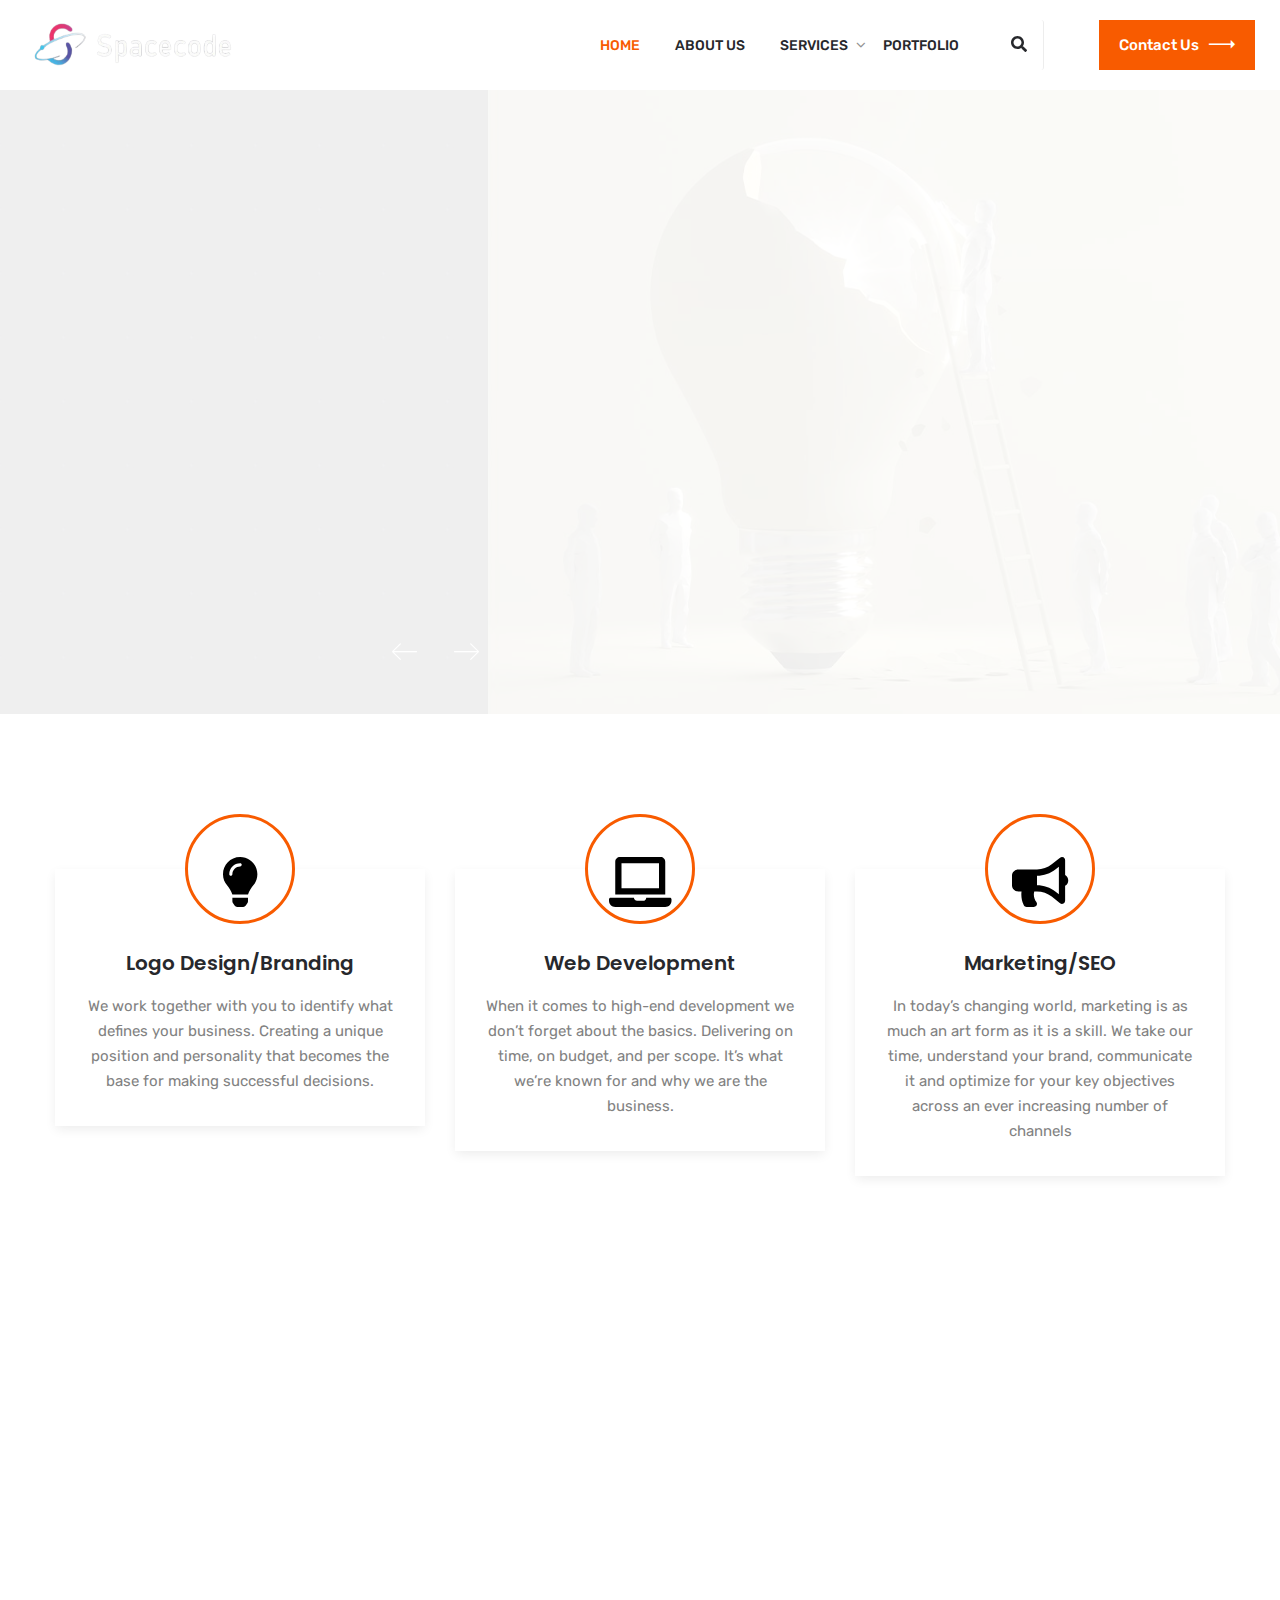
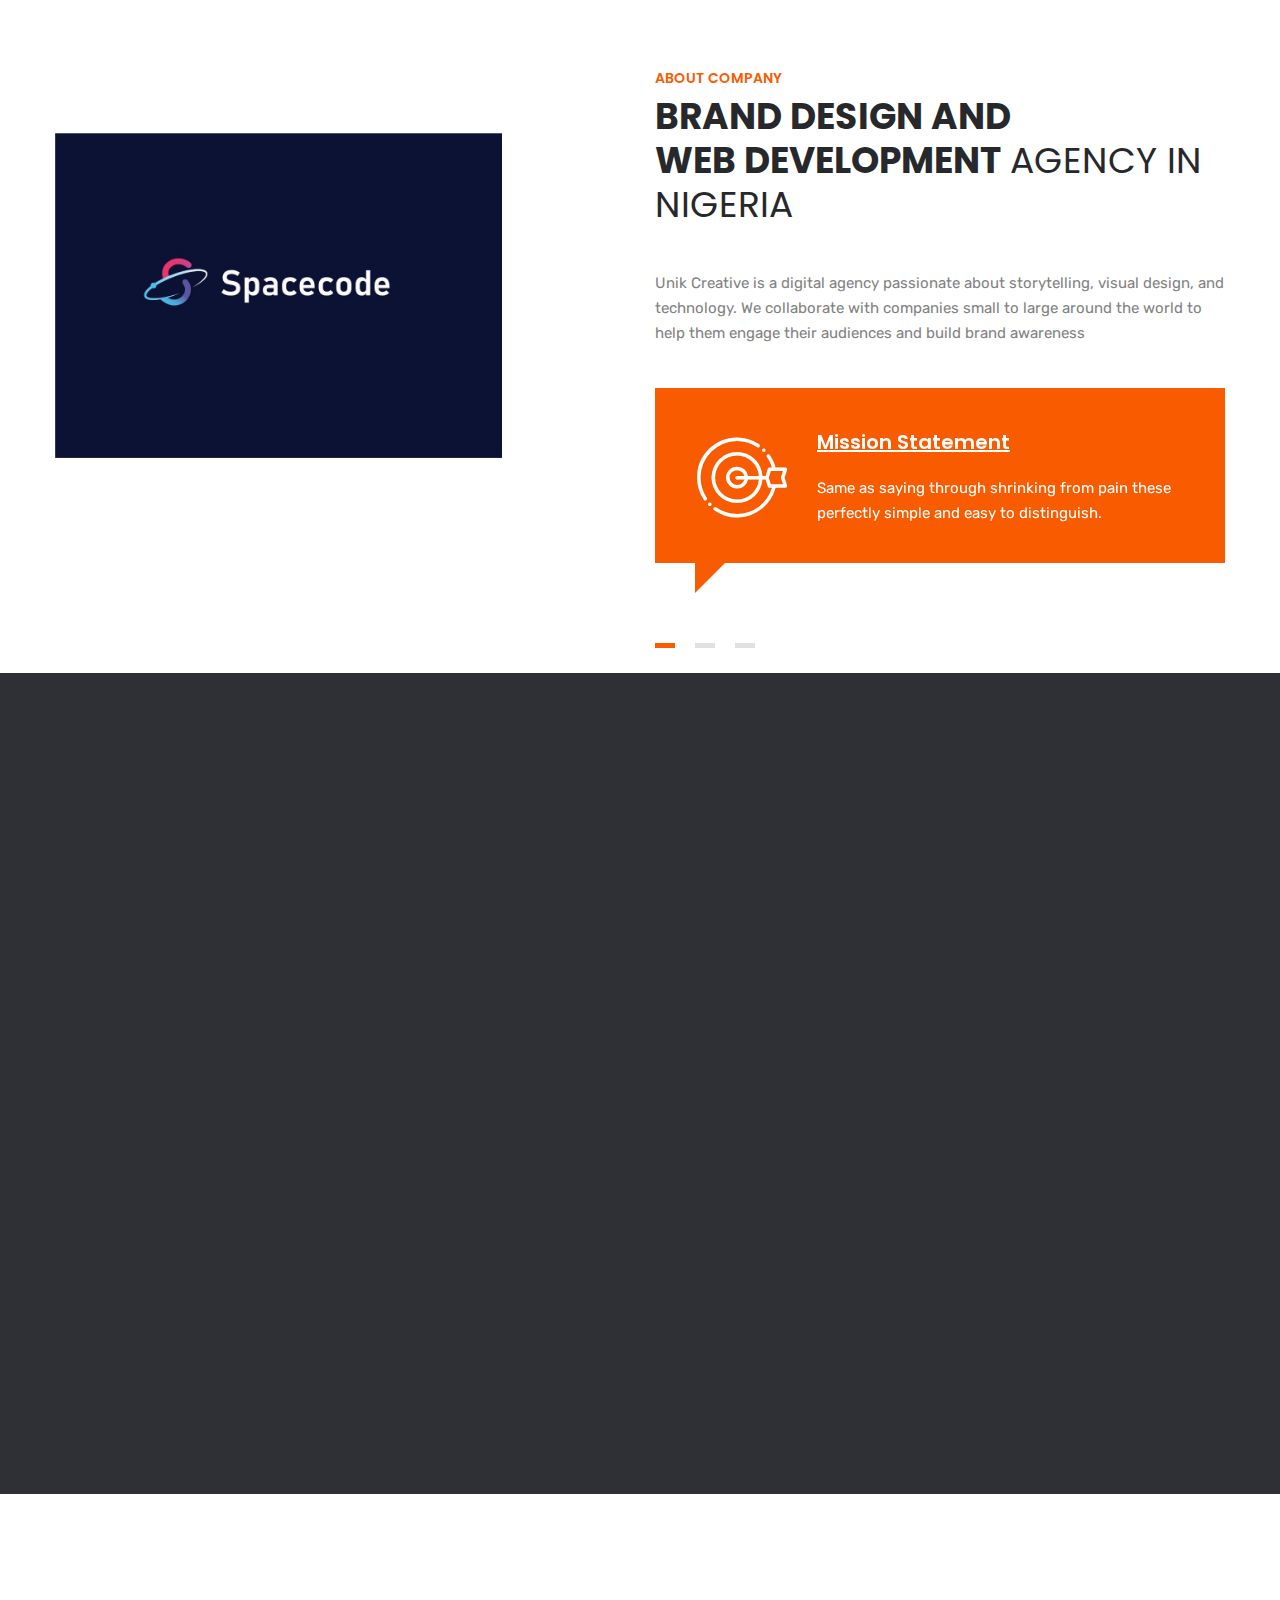
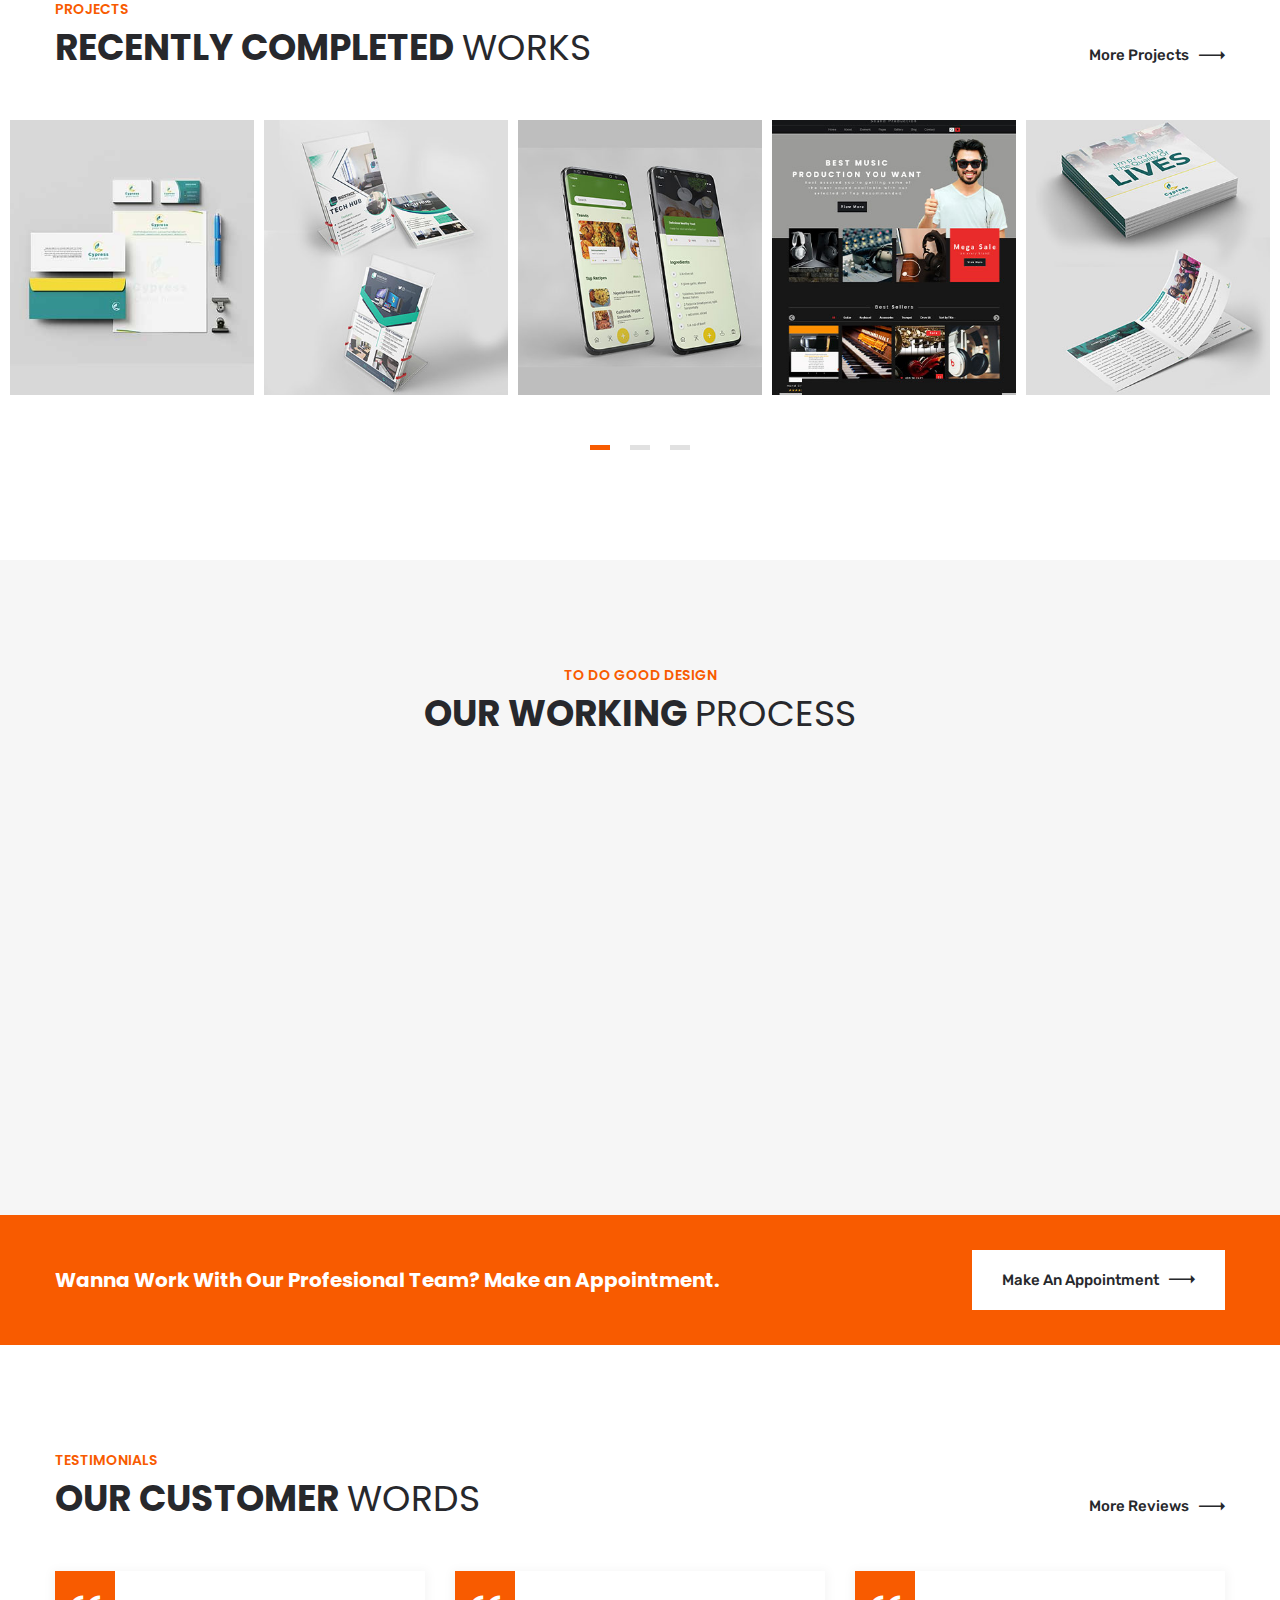
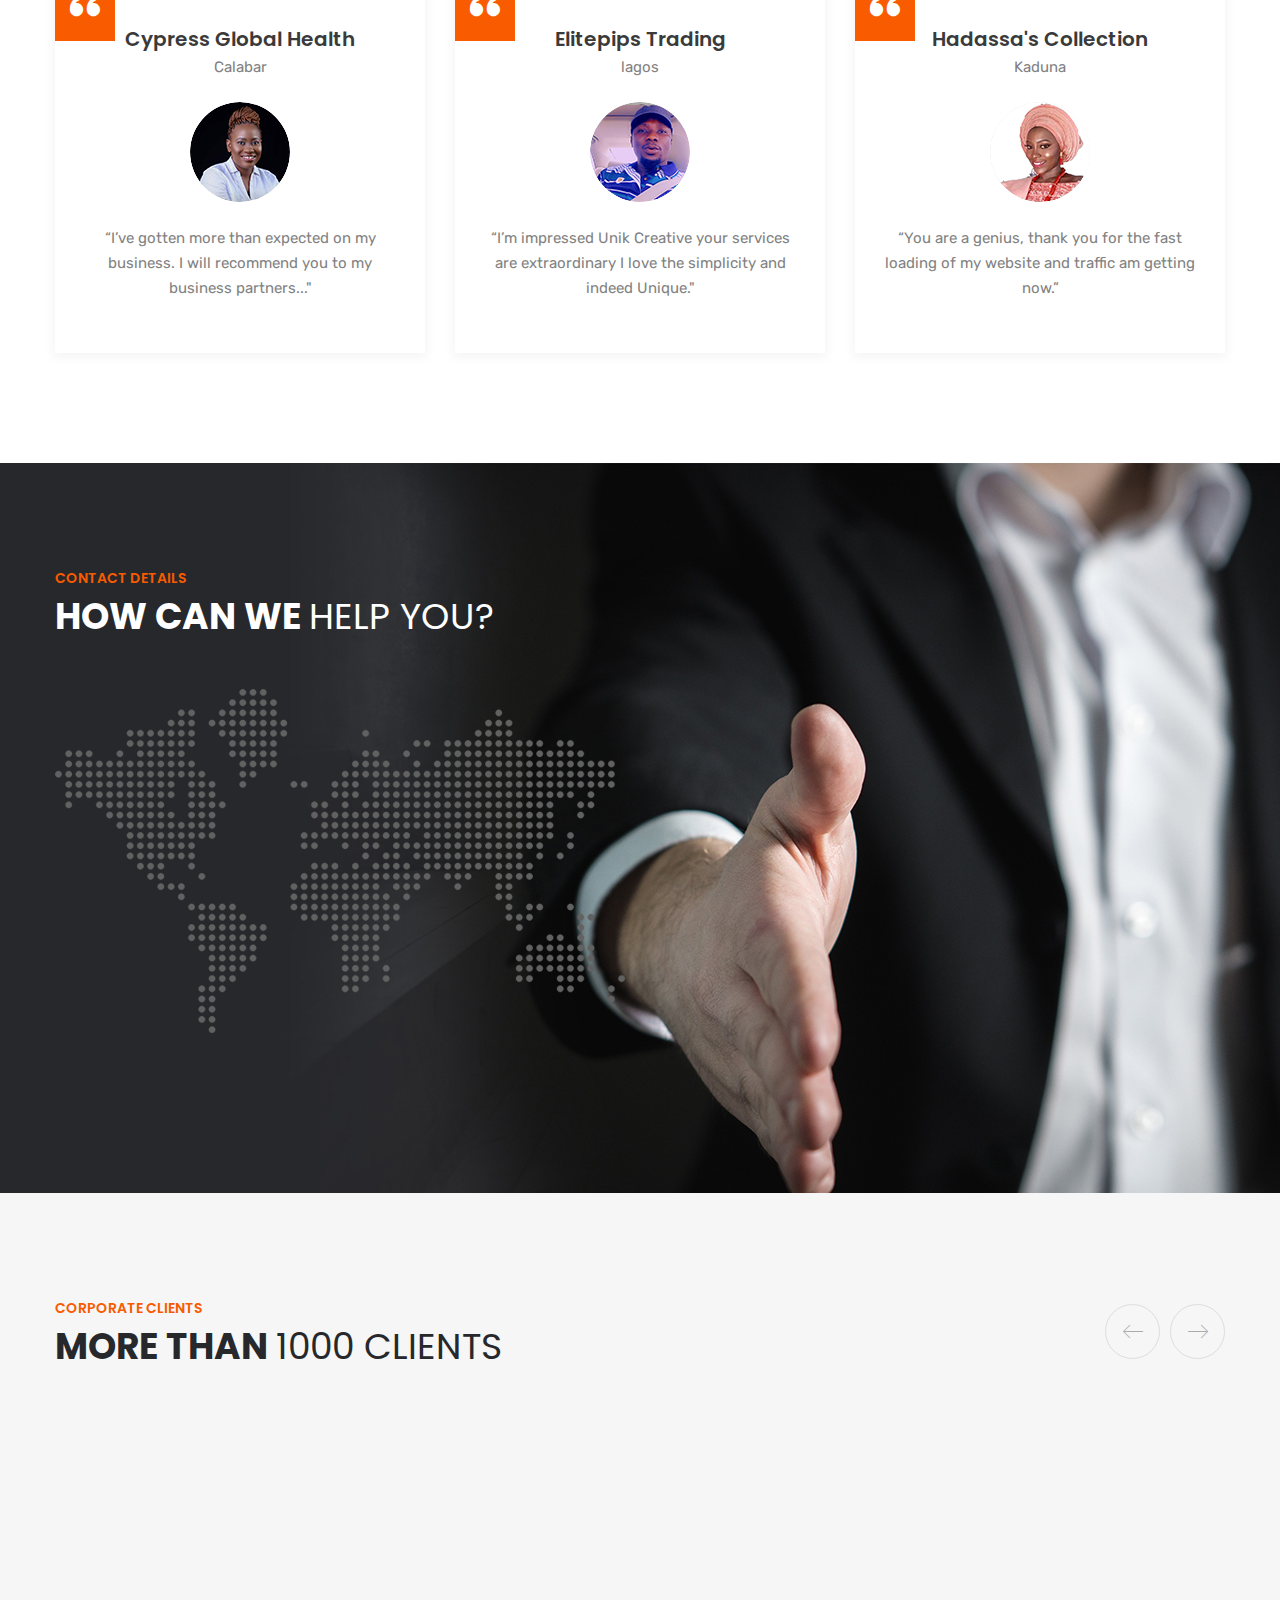
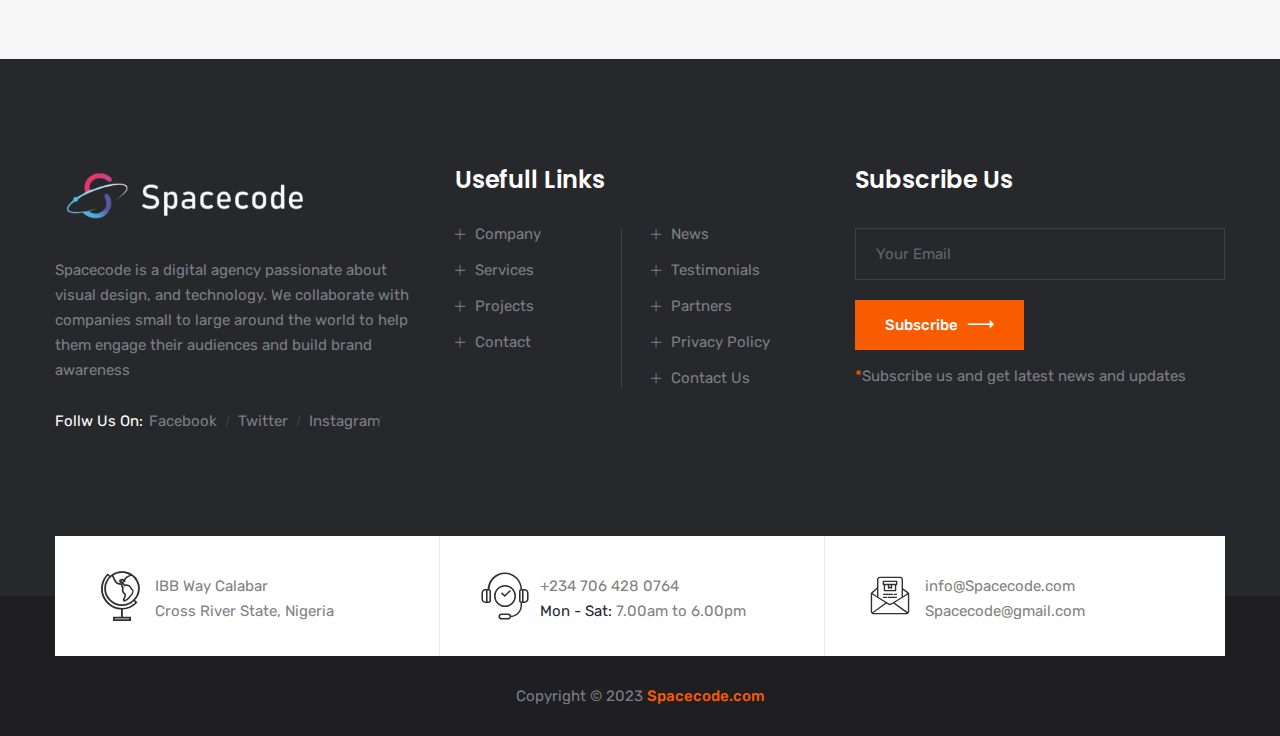
==== index.html @ 5801140e "first commit" ====
<!DOCTYPE html>
<html lang="en">



<head>
    <meta charset="UTF-8">
    <title>Spacecode tech || Home</title>

    <!-- responsive meta -->
    <meta name="viewport" content="width=device-width, initial-scale=1">
    <!-- For IE -->
    <meta http-equiv="X-UA-Compatible" content="IE=edge">

    <!-- master stylesheet -->
    <link rel="stylesheet" href="css/style.css">
    <!-- Responsive stylesheet -->
    <link rel="stylesheet" href="css/responsive.css">
    <link rel="stylesheet" href="css/all.css">
    <!-- Favicon -->
    <link rel="apple-touch-icon" sizes="180x180" href="images/logo/1-removebg-preview.png">
    <link rel="icon" type="image/png" href="images/logo/favicon1.jpeg" sizes="32x32">
    <link rel="icon" type="image/png" href="images/logo/favicon1.jpeg" sizes="16x16">

   

</head>

<body>
    <div class="boxed_wrapper">

        <div class="preloader"></div>


        <!--Start Main Header-->
        <header class="main-header header-style2 stricky">
            <div class="inner-container clearfix">
                <div class="logo-box-style2 float-left">
                    <a href="index.html">
                        <img class="logo-top" src="images/logo/logo-png.png" alt="Awesome Logo">
                    </a>
                </div>
                <div class="main-menu-box float-right">
                    <nav class="main-menu style2 clearfix">
                        <div class="navbar-header clearfix">
                            <button type="button" class="navbar-toggle" data-toggle="collapse" data-target=".navbar-collapse">
                            <span class="icon-bar"></span>
                            <span class="icon-bar"></span>
                            <span class="icon-bar"></span>
                        </button>
                        </div>
                        <div class="navbar-collapse collapse clearfix">
                            <ul class="navigation clearfix">
                                <li class="current"><a href="index.html">Home</a> </li>
                                <li><a href="about.html">About Us</a></li>
                                <li class="dropdown"><a href="services.html">Services</a>
                                    <ul>
                                        <li><a href="services.html">View All Services</a></li>
                                        <li><a href="branding.html">Branding</a></li>
                                        <li><a href="brochure.html">Brochures</a></li>
                                        <li><a href="web.html">Web Development</a></li>
                                        <li><a href="product.html">Product Design</a></li>
                                        <li><a href="video.html">Video Editing</a></li>
                                    </ul>
                                </li>
                                <li><a href="project.html">Portfolio</a></li>
                                <li class="contact-hidden"><a href="contact.html">Contact us</a></li>
                                
                                
                            </ul>
                        </div>
                    </nav>
                    <div class="mainmenu-right style2">
                        <div class="outer-search-box">
                            <div class="seach-toggle"><i class="fa fa-search"></i></div>
                            <ul class="search-box">
                                <li>
                                    <form method="post" action="#">
                                        <div class="form-group">
                                            <input type="search" name="search" placeholder="Search Here" required>
                                            <button type="submit"><i class="fa fa-search"></i></button>
                                        </div>
                                    </form>
                                </li>
                            </ul>
                        </div>
                       
                        <div class="button">
                            <a class="btn-one" href="contact.html">Contact us<span class="flaticon-next"></span></a>
                        </div>
                    </div>
                </div>
            </div>
        </header>
        <!--End Main Header-->

        <!--Main Slider-->
        <section class="main-slider style2">
            <div class="rev_slider_wrapper fullwidthbanner-container" id="rev_slider_one_wrapper" data-source="gallery">
                <div class="rev_slider fullwidthabanner" id="rev_slider_two" data-version="5.4.1">
                    <ul>
                        <li data-description="Slide Description" data-easein="default" data-easeout="default" data-fsmasterspeed="1500" data-fsslotamount="7" data-fstransition="fade" data-hideafterloop="0" data-hideslideonmobile="off" data-index="rs-1689" data-masterspeed="default"
                            data-param1="" data-param10="" data-param2="" data-param3="" data-param4="" data-param5="" data-param6="" data-param7="" data-param8="" data-param9="" data-rotate="0" data-saveperformance="off" data-slotamount="default" data-thumb="images/slides/v2-1.jpg"
                            data-title="Slide Title" data-transition="parallaxvertical">

                            <img alt="" class="rev-slidebg" data-bgfit="cover" data-bgparallax="10" data-bgposition="center center" data-bgrepeat="no-repeat" data-no-retina="" src="images/slides/v2-1.jpg">

                            <div class="tp-caption" data-paddingbottom="[0,0,0,0]" data-paddingleft="[0,0,0,0]" data-paddingright="[0,0,0,0]" data-paddingtop="[0,0,0,0]" data-responsive_offset="on" data-type="text" data-height="none" data-width="['800','800','700','400']" data-whitespace="normal"
                                data-hoffset="['15','15','15','15']" data-voffset="['-80','-95','-80','-90']" data-x="['left','left','left','left']" data-y="['middle','middle','middle','middle']" data-textalign="['top','top','top','top']" data-frames='[{"from":"y:[100%];z:0;rX:0deg;rY:0;rZ:0;sX:1;sY:1;skX:0;skY:0;","mask":"x:0px;y:0px;s:inherit;e:inherit;","speed":1500,"to":"o:1;","delay":1000,"ease":"Power3.easeInOut"},{"delay":"wait","speed":1000,"to":"auto:auto;","mask":"x:0;y:0;s:inherit;e:inherit;","ease":"Power3.easeInOut"}]'
                                style="z-index: 7; white-space: nowrap;">
                                <div class="slide-content left-slide">
                                    <div class="big-title">
                                        Get ahead of your<br> competitors
                                    </div>
                                </div>
                            </div>
                            <div class="tp-caption" data-paddingbottom="[0,0,0,0]" data-paddingleft="[0,0,0,0]" data-paddingright="[0,0,0,0]" data-paddingtop="[0,0,0,0]" data-responsive_offset="on" data-type="text" data-height="none" data-width="['800','800','700','400']" data-whitespace="normal"
                                data-hoffset="['15','15','15','15']" data-voffset="['25','0','-5','-20']" data-x="['left','left','left','left']" data-y="['middle','middle','middle','middle']" data-textalign="['top','top','top','top']" data-frames='[{"from":"y:[-100%];z:0;rX:0deg;rY:0;rZ:0;sX:1;sY:1;skX:0;skY:0;","mask":"x:0px;y:0px;s:inherit;e:inherit;","speed":1500,"to":"o:1;","delay":1500,"ease":"Power3.easeInOut"},
                        {"delay":"wait","speed":1000,"to":"auto:auto;","mask":"x:0;y:0;s:inherit;e:inherit;","ease":"Power3.easeInOut"}]' style="z-index: 7; white-space: nowrap;">
                                <div class="slide-content left-slide">
                                    <div class="text">Boost your business with a fast, easy-to-navigate <br> dynamic website that will delight your customers</div>
                                </div>
                            </div>
                            <div class="tp-caption" data-paddingbottom="[0,0,0,0]" data-paddingleft="[0,0,0,0]" data-paddingright="[0,0,0,0]" data-paddingtop="[0,0,0,0]" data-responsive_offset="on" data-type="text" data-height="none" data-width="['800','800','700','400']" data-whitespace="normal"
                                data-hoffset="['15','15','15','15']" data-voffset="['105','90','75','65']" data-x="['left','left','left','left']" data-y="['middle','middle','middle','middle']" data-textalign="['top','top','top','top']" data-frames='[{"from":"y:[100%];z:0;rX:0deg;rY:0;rZ:0;sX:1;sY:1;skX:0;skY:0;","mask":"x:0px;y:0px;s:inherit;e:inherit;","speed":1500,"to":"o:1;","delay":1500,"ease":"Power3.easeInOut"},{"delay":"wait","speed":1000,"to":"auto:auto;","mask":"x:0;y:0;s:inherit;e:inherit;","ease":"Power3.easeInOut"}]'
                                style="z-index: 7; white-space: nowrap;">
                                <div class="slide-content left-slide">
                                    <div class="btn-box">
                                        <a class="html5lightbox play-button" title="crystalo Video Gallery" href="https://www.youtube.com/watch?v=p25gICT63ek">
                                            <span class="flaticon-play-button"></span>
                                        </a>
                                        <a class="slide-style2-button" href="#">More About Us</a>
                                    </div>
                                </div>
                            </div>



                        </li>

                        <li data-description="Slide Description" data-easein="default" data-easeout="default" data-fsmasterspeed="1500" data-fsslotamount="7" data-fstransition="fade" data-hideafterloop="0" data-hideslideonmobile="off" data-index="rs-1687" data-masterspeed="default"
                            data-param1="" data-param10="" data-param2="" data-param3="" data-param4="" data-param5="" data-param6="" data-param7="" data-param8="" data-param9="" data-rotate="0" data-saveperformance="off" data-slotamount="default" data-thumb="images/slides/v2-2.jpg"
                            data-title="Slide Title" data-transition="parallaxvertical">

                            <img alt="" class="rev-slidebg" data-bgfit="cover" data-bgparallax="10" data-bgposition="center center" data-bgrepeat="no-repeat" data-no-retina="" src="images/slides/v2-2.jpg">

                            <div class="tp-caption" data-paddingbottom="[0,0,0,0]" data-paddingleft="[0,0,0,0]" data-paddingright="[0,0,0,0]" data-paddingtop="[0,0,0,0]" data-responsive_offset="on" data-type="text" data-height="none" data-width="['800','800','700','400']" data-whitespace="normal"
                                data-hoffset="['15','15','15','15']" data-voffset="['-80','-95','-80','-90']" data-x="['left','left','left','left']" data-y="['middle','middle','middle','middle']" data-textalign="['top','top','top','top']" data-frames='[{"from":"y:[100%];z:0;rX:0deg;rY:0;rZ:0;sX:1;sY:1;skX:0;skY:0;","mask":"x:0px;y:0px;s:inherit;e:inherit;","speed":1500,"to":"o:1;","delay":1000,"ease":"Power3.easeInOut"},{"delay":"wait","speed":1000,"to":"auto:auto;","mask":"x:0;y:0;s:inherit;e:inherit;","ease":"Power3.easeInOut"}]'
                                style="z-index: 7; white-space: nowrap;">
                                <div class="slide-content left-slide">
                                    <div class="big-title">
                                        Stronger than a <br> Team and Family.
                                    </div>
                                </div>
                            </div>
                            <div class="tp-caption" data-paddingbottom="[0,0,0,0]" data-paddingleft="[0,0,0,0]" data-paddingright="[0,0,0,0]" data-paddingtop="[0,0,0,0]" data-responsive_offset="on" data-type="text" data-height="none" data-width="['800','800','700','400']" data-whitespace="normal"
                                data-hoffset="['15','15','15','15']" data-voffset="['25','0','-5','-20']" data-x="['left','left','left','left']" data-y="['middle','middle','middle','middle']" data-textalign="['top','top','top','top']" data-frames='[{"from":"y:[-100%];z:0;rX:0deg;rY:0;rZ:0;sX:1;sY:1;skX:0;skY:0;","mask":"x:0px;y:0px;s:inherit;e:inherit;","speed":1500,"to":"o:1;","delay":1500,"ease":"Power3.easeInOut"},
                        {"delay":"wait","speed":1000,"to":"auto:auto;","mask":"x:0;y:0;s:inherit;e:inherit;","ease":"Power3.easeInOut"}]' style="z-index: 7; white-space: nowrap;">
                                <div class="slide-content left-slide">
                                    <div class="text">Spacecode is a digital agency passionate <br> about visual design, and technology</div>
                                </div>
                            </div>
                            <div class="tp-caption" data-paddingbottom="[0,0,0,0]" data-paddingleft="[0,0,0,0]" data-paddingright="[0,0,0,0]" data-paddingtop="[0,0,0,0]" data-responsive_offset="on" data-type="text" data-height="none" data-width="['800','800','700','400']" data-whitespace="normal"
                                data-hoffset="['15','15','15','15']" data-voffset="['105','90','75','65']" data-x="['left','left','left','left']" data-y="['middle','middle','middle','middle']" data-textalign="['top','top','top','top']" data-frames='[{"from":"y:[100%];z:0;rX:0deg;rY:0;rZ:0;sX:1;sY:1;skX:0;skY:0;","mask":"x:0px;y:0px;s:inherit;e:inherit;","speed":1500,"to":"o:1;","delay":1500,"ease":"Power3.easeInOut"},{"delay":"wait","speed":1000,"to":"auto:auto;","mask":"x:0;y:0;s:inherit;e:inherit;","ease":"Power3.easeInOut"}]'
                                style="z-index: 7; white-space: nowrap;">
                                <div class="slide-content left-slide">
                                    <div class="btn-box">
                                        <a class="html5lightbox play-button" title="crystalo Video Gallery" href="https://www.youtube.com/watch?v=p25gICT63ek">
                                            <span class="flaticon-play-button"></span>
                                        </a>
                                        <a class="slide-style2-button" href="#">Services We Provide</a>
                                    </div>
                                </div>
                            </div>

                        </li>

                        <li data-description="Slide Description" data-easein="default" data-easeout="default" data-fsmasterspeed="1500" data-fsslotamount="7" data-fstransition="fade" data-hideafterloop="0" data-hideslideonmobile="off" data-index="rs-1688" data-masterspeed="default"
                            data-param1="" data-param10="" data-param2="" data-param3="" data-param4="" data-param5="" data-param6="" data-param7="" data-param8="" data-param9="" data-rotate="0" data-saveperformance="off" data-slotamount="default" data-thumb="images/slides/v2-3.jpg"
                            data-title="Slide Title" data-transition="parallaxvertical">

                            <img alt="" class="rev-slidebg" data-bgfit="cover" data-bgparallax="10" data-bgposition="center center" data-bgrepeat="no-repeat" data-no-retina="" src="images/slides/v2-3.jpg">

                            <div class="tp-caption" data-paddingbottom="[0,0,0,0]" data-paddingleft="[0,0,0,0]" data-paddingright="[0,0,0,0]" data-paddingtop="[0,0,0,0]" data-responsive_offset="on" data-type="text" data-height="none" data-width="['800','800','700','400']" data-whitespace="normal"
                                data-hoffset="['15','15','15','15']" data-voffset="['-80','-95','-80','-90']" data-x="['left','left','left','left']" data-y="['middle','middle','middle','middle']" data-textalign="['top','top','top','top']" data-frames='[{"from":"y:[100%];z:0;rX:0deg;rY:0;rZ:0;sX:1;sY:1;skX:0;skY:0;","mask":"x:0px;y:0px;s:inherit;e:inherit;","speed":1500,"to":"o:1;","delay":1000,"ease":"Power3.easeInOut"},{"delay":"wait","speed":1000,"to":"auto:auto;","mask":"x:0;y:0;s:inherit;e:inherit;","ease":"Power3.easeInOut"}]'
                                style="z-index: 7; white-space: nowrap;">
                                <div class="slide-content left-slide">
                                    <div class="big-title">
                                        Uniting design &<br> technology.
                                    </div>
                                </div>
                            </div>
                            <div class="tp-caption" data-paddingbottom="[0,0,0,0]" data-paddingleft="[0,0,0,0]" data-paddingright="[0,0,0,0]" data-paddingtop="[0,0,0,0]" data-responsive_offset="on" data-type="text" data-height="none" data-width="['800','800','700','400']" data-whitespace="normal"
                                data-hoffset="['15','15','15','15']" data-voffset="['25','0','-5','-20']" data-x="['left','left','left','left']" data-y="['middle','middle','middle','middle']" data-textalign="['top','top','top','top']" data-frames='[{"from":"y:[-100%];z:0;rX:0deg;rY:0;rZ:0;sX:1;sY:1;skX:0;skY:0;","mask":"x:0px;y:0px;s:inherit;e:inherit;","speed":1500,"to":"o:1;","delay":1500,"ease":"Power3.easeInOut"},
                        {"delay":"wait","speed":1000,"to":"auto:auto;","mask":"x:0;y:0;s:inherit;e:inherit;","ease":"Power3.easeInOut"}]' style="z-index: 7; white-space: nowrap;">
                                <div class="slide-content left-slide">
                                    <div class="text">Creating lasting impressions through interior design.</div>
                                </div>
                            </div>
                            <div class="tp-caption" data-paddingbottom="[0,0,0,0]" data-paddingleft="[0,0,0,0]" data-paddingright="[0,0,0,0]" data-paddingtop="[0,0,0,0]" data-responsive_offset="on" data-type="text" data-height="none" data-width="['800','800','700','400']" data-whitespace="normal"
                                data-hoffset="['15','15','15','15']" data-voffset="['105','90','75','65']" data-x="['left','left','left','left']" data-y="['middle','middle','middle','middle']" data-textalign="['top','top','top','top']" data-frames='[{"from":"y:[100%];z:0;rX:0deg;rY:0;rZ:0;sX:1;sY:1;skX:0;skY:0;","mask":"x:0px;y:0px;s:inherit;e:inherit;","speed":1500,"to":"o:1;","delay":1500,"ease":"Power3.easeInOut"},{"delay":"wait","speed":1000,"to":"auto:auto;","mask":"x:0;y:0;s:inherit;e:inherit;","ease":"Power3.easeInOut"}]'
                                style="z-index: 7; white-space: nowrap;">
                                <div class="slide-content left-slide">
                                    <div class="btn-box">
                                        <a class="html5lightbox play-button" title="crystalo Video Gallery" href="https://www.youtube.com/watch?v=p25gICT63ek">
                                            <span class="flaticon-play-button"></span>
                                        </a>
                                        <a class="slide-style2-button" href="#">View Our Projects</a>
                                    </div>
                                </div>
                            </div>



                        </li>
                    </ul>
                </div>
            </div>
        </section>
        <!--End Main Slider-->

         <!--Start Highlights Area-->
         <section class="highlights-area">
            <div class="container">
                <div class="row">
                    <!--Start single highlight box-->
                    <div class="col-xl-4 col-lg-4">
                        <div class="single-highlight-box text-center wow fadeInUp" data-wow-delay="0ms" data-wow-duration="1200ms">
                            <div class="icon-holder">
                                <i class="fas fa-lightbulb" style="color: #000; margin-top: 25px; font-size: 50px;"></i>
                            </div>

                            <div class="inner-content">
                                <div class="text">
                                    <h3>Logo Design/Branding</h3>
                                    <p>We work together with you to identify what defines your business. Creating a unique position and personality that becomes the base for making successful decisions.</p>
                                </div>
                                <!-- <a class="btn-one" href="#">Read More<span class="flaticon-next"></span></a> -->
                            </div>
                        </div>
                    </div>
                    <!--End single highlight box-->
                    <!--Start single highlight box-->
                    <div class="col-xl-4 col-lg-4">
                        <div class="single-highlight-box text-center wow fadeInUp" data-wow-delay="200ms" data-wow-duration="1200ms">
                            <div class="icon-holder">
                                <i class="fas fa-laptop" style="color: #000; margin-top: 25px; font-size: 50px;"></i>
                            </div>
                            <div class="inner-content">
                                <div class="text">
                                    <h3>Web Development</h3>
                                    <p>When it comes to high-end development we don’t forget about the basics. Delivering on time, on budget, and per scope. It’s what we’re known for and why we are the business.</p>
                                </div>
                                <!-- <a class="btn-one" href="#">Read More<span class="flaticon-next"></span></a> -->
                            </div>
                        </div>
                    </div>
                    <!--End single highlight box-->
                    <!--Start single highlight box-->
                    <div class="col-xl-4 col-lg-4">
                        <div class="single-highlight-box text-center wow fadeInUp" data-wow-delay="400ms" data-wow-duration="1200ms">
                            <div class="icon-holder">
                                <i class="fas fa-bullhorn" style="color: #000; margin-top: 25px; font-size: 50px;"></i>
                            </div>
                            <div class="inner-content">
                                <div class="text">
                                    <h3>Marketing/SEO</h3>
                                    <p>In today’s changing world, marketing is as much an art form as it is a skill. We take our time, understand your brand, communicate it and optimize for your key objectives across an ever increasing number of channels</p>
                                </div>
                                <!-- <a class="btn-one" href="#">Read More<span class="flaticon-next"></span></a> -->
                            </div>
                        </div>
                    </div>
                    <!--End single highlight box-->
                    <!--Start single highlight box-->
                    <div class="col-xl-4 col-lg-4">
                        <div class="single-highlight-box text-center wow fadeInUp" data-wow-delay="400ms" data-wow-duration="1200ms">
                            <div class="icon-holder">
                                <i class="fab fa-uikit" style="color: #000; margin-top: 25px; font-size: 50px;"></i>
                            </div>
                            <div class="inner-content">
                                <div class="text">
                                    <h3>Product Design</h3>
                                    <p>Successful products satisfy user needs, rely on intelligent technology choices and focus on business outcomes. We help you achieve product driven growth.</p>
                                </div>
                                <!-- <a class="btn-one" href="#">Read More<span class="flaticon-next"></span></a> -->
                            </div>
                        </div>
                    </div>
                    <!--End single highlight box-->
                    <!--Start single highlight box-->
                    <div class="col-xl-4 col-lg-4">
                        <div class="single-highlight-box text-center wow fadeInUp" data-wow-delay="400ms" data-wow-duration="1200ms">
                            <div class="icon-holder">
                                <i class="fas fa-book-open" style="color: #000; margin-top: 25px; font-size: 50px;"></i>
                            </div>
                            <div class="inner-content">
                                <div class="text">
                                    <h3>Brochure</h3>
                                    <p>When it comes to presentation and client relationship, every company should have their sales kit brochures or marketing kit such as product brochure, sales brochure or services pamphlet and catalogues.</p>
                                </div>
                                <!-- <a class="btn-one" href="#">Read More<span class="flaticon-next"></span></a> -->
                            </div>
                        </div>
                    </div>
                    <!--End single highlight box-->
                    <!--Start single highlight box-->
                    <div class="col-xl-4 col-lg-4">
                        <div class="single-highlight-box text-center wow fadeInUp" data-wow-delay="400ms" data-wow-duration="1200ms">
                            <div class="icon-holder">
                                <i class="fas fa-video" style="color: #000; margin-top: 25px; font-size: 50px;"></i>
                            </div>
                            <div class="inner-content">
                                <div class="text">
                                    <h3>Video Editing</h3>
                                    <p>We take your raw footage and turns it into beautiful videos. Produce more content, reach a bigger audience or create everlasting memories.</p>
                                </div>
                                <!-- <a class="btn-one" href="#">Read More<span class="flaticon-next"></span></a> -->
                            </div>
                        </div>
                    </div>
                    <!--End single highlight box-->
                </div>
            </div>
        </section>
        <!--End Highlights Area-->

        <!--Start about area-->
        <section class="about-area">
            <div class="container">
                <div class="row">
                    <div class="col-xl-5 col-lg-5">
                        <div class="about-image-box">
                            <div class="inner-box">
                                <img class="logo1" src="images/logo/logo1.jpeg" alt="Awesome Image">
                            </div>
                            <!-- <div class="text-box">
                                <p>Experiencd & Well knowledgeable Interior designers.</p>
                            </div> -->
                        </div>
                    </div>
                    <div class="col-xl-7 col-lg-7">
                        <div class="about-text">
                            <div class="sec-title">
                                <p>About Company</p>
                                <div class="title">Brand design and <br> Web Development <span>Agency in Nigeria</span></div>
                            </div>
                            <div class="inner-content">
                                <div class="text">
                                    <p>Unik Creative is a digital agency passionate about storytelling, visual design, and technology.
                                         We collaborate with companies small to large around the world to help them engage their audiences and build brand awareness</p>
                                </div>
                                <div class="about-carousel-box owl-carousel owl-theme">
                                    <!--Start Single Box-->
                                    <div class="single-box">
                                        <div class="icon-holder">
                                            <span class="icon-target"></span>
                                        </div>
                                        <div class="text-holder">
                                            <h3>Mission Statement</h3>
                                            <p>Same as saying through shrinking from pain these perfectly simple and easy to distinguish.</p>
                                        </div>
                                    </div>
                                    <!--End Single Box-->
                                    <!--Start Single Box-->
                                    <div class="single-box">
                                        <div class="icon-holder">
                                            <i class="fas fa-eye" style="color: #fff; margin-top: 20px; font-size: 70px;"></i>

                                        </div>
                                        <div class="text-holder">
                                            <h3>Vision</h3>
                                            <p>To build products that enables business owners work effectively</p>
                                        </div>
                                    </div>
                                    <!--End Single Box-->
                                    <!--Start Single Box-->
                                    <div class="single-box">
                                        <div class="icon-holder">
                                            <i class="fas fa-thumbs-up" style="color: #fff; margin-top: 20px; font-size: 70px;"></i>

                                        </div>
                                        <div class="text-holder">
                                            <h3>Motive</h3>
                                            <p>Our Happy clients are our biggest motivation and complimentary benefit in solving their problems</p>
                                        </div>
                                    </div>
                                    <!--End Single Box-->
                                </div>

                            </div>
                        </div>
                    </div>
                </div>

            </div>
        </section>
        <!--End about Area-->

        <!--Start Working Area-->
        <section class="working-area" style="background-image:url(images/parallax-background/working-bg.jpg);">
            <div class="container">
                <div class="sec-title with-text max-width text-center wow fadeInDown" data-wow-delay="100ms" data-wow-duration="1200ms">
                    <p>Working Areas</p>
                    <div class="title clr-white">Recent Website <span>Development</span></div>
                    <p class="bottom-text">We are professional developers, Who believe in excellence, quality and honesty, yes, we develop responsive and highly secured web and mobile application.</p>
                </div>
                <div class="row">
                    <!--Start Single Working Box-->
                    <div class="col-xl-4 col-lg-4">
                        <div class="single-working-box wow fadeInDown" data-wow-delay="0ms">
                            <div class="img-holder">
                                <div class="inner">
                                    <img src="images/resources/working-1.jpg" alt="Awesome Image">
                                    <div class="overlay-style-one"></div>
                                </div>
                            </div>
                            <div class="text-holder">
                                <!-- <div class="plus-icon-box"><span class="icon-plus"></span></div> -->
                                <div class="outer-box">
                                   
                                    <div class="text">
                                        <a href="https://cheks.ng" target="-blank"> <h3>E-commerce Store</h3></a>
                                        <p>Cheks is a modern and well-defined Online Marketplace where REAL BUYERS meet REAL SELLERS</p>
                                    </div>
                                </div>
                            </div>
                        </div>
                    </div>
                    <!--End Single Working Box-->
                    <!--Start Single Working Box-->
                    <div class="col-xl-4 col-lg-4">
                        <div class="single-working-box wow fadeInDown" data-wow-delay="400ms">
                            <div class="img-holder">
                                <div class="inner">
                                    <img src="images/resources/working-2.jpg" alt="Awesome Image">
                                    <div class="overlay-style-one"></div>
                                </div>
                            </div>
                            <div class="text-holder">
                                <!-- <div class="plus-icon-box"><span class="icon-plus"></span></div> -->
                                <div class="outer-box">
                                   
                                    <div class="text">
                                       <a href="https://afritickets.com" target="-blank"> <h3>Ticket Website</h3></a>
                                        <p>A sleek and dynamic web app for most occuring event...</p>
                                        
                                    </div>
                                </div>
                            </div>
                        </div>
                    </div>
                    <!--End Single Working Box-->
                    <!--Start Single Working Box-->
                    <div class="col-xl-4 col-lg-4">
                        <div class="single-working-box wow fadeInDown" data-wow-delay="800ms">
                            <div class="img-holder">
                                <div class="inner">
                                    <img src="images/resources/working-3.jpg" alt="Awesome Image">
                                    <div class="overlay-style-one"></div>
                                </div>
                            </div>
                            <div class="text-holder">
                                <!-- <div class="plus-icon-box"><span class="icon-plus"></span></div> -->
                                <div class="outer-box">
                                   
                                    <div class="text">
                                      <a href="https://ovologroup.com" target="-blank">  <h3>Hotel Website</h3></a>
                                        <p>Ovolo Hotels is an independent hospitality company, headquartered in Hong Kong, that own and operate a collection of individually...</p>
                                    </div>
                                </div>
                            </div>
                        </div>
                    </div>
                    <!--End Single Working Box-->
                </div>
            </div>
        </section>
        <!--End Working Area-->

        <!--Start Recently Project Area-->
        <section class="recently-project-area">
            <div class="container">
                <div class="row">
                    <div class="col-xl-12">
                        <div class="sec-title float-left">
                            <p>Projects</p>
                            <div class="title">Recently Completed <span>Works</span></div>
                        </div>
                        <div class="more-project-button float-right">
                            <a class="btn-two" href="#">More Projects<span class="flaticon-next"></span></a>
                        </div>
                    </div>
                </div>
            </div>
            <div class="container-fluid">
                <div class="project-carousel owl-carousel owl-theme">
                    <!--Start single project style1-->
                    <div class="single-project-style1">
                        <div class="img-holder">
                            <img src="images/projects/lat-pro-1.jpg" alt="Awesome Image">
                            <div class="overlay-content">
                                <div class="inner-content">
                                    <div class="link-box">
                                        <a class="btn-one" href="branding.html">Case Study<span class="flaticon-next"></span></a>
                                    </div>
                                </div>
                            </div>
                            <div class="title-box">
                                <span>Brand pack Design</span>
                                <h3>Cypress Global Health</h3>
                            </div>
                        </div>
                    </div>
                    <!--End single project style1-->
                    <!--Start single project style1-->
                    <div class="single-project-style1">
                        <div class="img-holder">
                            <img src="images/projects/lat-pro-2.jpg" alt="Awesome Image">
                            <div class="overlay-content">
                                <div class="inner-content">
                                    <div class="link-box">
                                        <a class="btn-one" href="brochure.html">Case Study<span class="flaticon-next"></span></a>
                                    </div>
                                </div>
                            </div>
                            <div class="title-box">
                                <span>Brochure</span>
                                <h3>Double Fold Brochure</h3>
                            </div>
                        </div>
                    </div>
                    <!--End single project style1-->
                    <!--Start single project style1-->
                    <div class="single-project-style1">
                        <div class="img-holder">
                            <img src="images/projects/lat-pro-3.jpg" alt="Awesome Image">
                            <div class="overlay-content">
                                <div class="inner-content">
                                    <div class="link-box">
                                        <a class="btn-one" href="product.html">Case Study<span class="flaticon-next"></span></a>
                                    </div>
                                </div>
                            </div>
                            <div class="title-box">
                                <span>Product Design</span>
                                <h3>Food Ordering App</h3>
                            </div>
                        </div>
                    </div>
                    <!--End single project style1-->
                    <!--Start single project style1-->
                    <div class="single-project-style1">
                        <div class="img-holder">
                            <img src="images/projects/lat-pro-4.jpg" alt="Awesome Image">
                            <div class="overlay-content">
                                <div class="inner-content">
                                    <div class="link-box">
                                        <a class="btn-one" href="product.html">Case Study<span class="flaticon-next"></span></a>
                                    </div>
                                </div>
                            </div>
                            <div class="title-box">
                                <span>Product Design</span>
                                <h3>Music UI Design</h3>
                            </div>
                        </div>
                    </div>
                    <!--End single project style1-->
                    <!--Start single project style1-->
                    <div class="single-project-style1">
                        <div class="img-holder">
                            <img src="images/projects/lat-pro-5.jpg" alt="Awesome Image">
                            <div class="overlay-content">
                                <div class="inner-content">
                                    <div class="link-box">
                                        <a class="btn-one" href="brochure.html">Case Study<span class="flaticon-next"></span></a>
                                    </div>
                                </div>
                            </div>
                            <div class="title-box">
                                <span>ebook</span>
                                <h3>Corporate ebook design</h3>
                            </div>
                        </div>
                    </div>
                    <!--End single project style1-->

                    <!--Start single project style1-->
                    <div class="single-project-style1">
                        <div class="img-holder">
                            <img src="images/projects/lat-pro-1.jpg" alt="Awesome Image">
                            <div class="overlay-content">
                                <div class="inner-content">
                                    <div class="link-box">
                                        <a class="btn-one" href="#">Case Study<span class="flaticon-next"></span></a>
                                    </div>
                                </div>
                            </div>
                            <div class="title-box">
                                <span>Modern Design</span>
                                <h3>Office Partition Walls</h3>
                            </div>
                        </div>
                    </div>
                    <!--End single project style1-->
                    <!--Start single project style1-->
                    <div class="single-project-style1">
                        <div class="img-holder">
                            <img src="images/projects/lat-pro-2.jpg" alt="Awesome Image">
                            <div class="overlay-content">
                                <div class="inner-content">
                                    <div class="link-box">
                                        <a class="btn-one" href="#">Case Study<span class="flaticon-next"></span></a>
                                    </div>
                                </div>
                            </div>
                            <div class="title-box">
                                <span>Modern Design</span>
                                <h3>Office Partition Walls</h3>
                            </div>
                        </div>
                    </div>
                    <!--End single project style1-->
                    <!--Start single project style1-->
                    <div class="single-project-style1">
                        <div class="img-holder">
                            <img src="images/projects/lat-pro-3.jpg" alt="Awesome Image">
                            <div class="overlay-content">
                                <div class="inner-content">
                                    <div class="link-box">
                                        <a class="btn-one" href="#">Case Study<span class="flaticon-next"></span></a>
                                    </div>
                                </div>
                            </div>
                            <div class="title-box">
                                <span>Modern Design</span>
                                <h3>Office Partition Walls</h3>
                            </div>
                        </div>
                    </div>
                    <!--End single project style1-->
                    <!--Start single project style1-->
                    <div class="single-project-style1">
                        <div class="img-holder">
                            <img src="images/projects/lat-pro-4.jpg" alt="Awesome Image">
                            <div class="overlay-content">
                                <div class="inner-content">
                                    <div class="link-box">
                                        <a class="btn-one" href="#">Case Study<span class="flaticon-next"></span></a>
                                    </div>
                                </div>
                            </div>
                            <div class="title-box">
                                <span>Modern Design</span>
                                <h3>Office Partition Walls</h3>
                            </div>
                        </div>
                    </div>
                    <!--End single project style1-->
                    <!--Start single project style1-->
                    <div class="single-project-style1">
                        <div class="img-holder">
                            <img src="images/projects/lat-pro-5.jpg" alt="Awesome Image">
                            <div class="overlay-content">
                                <div class="inner-content">
                                    <div class="link-box">
                                        <a class="btn-one" href="#">Case Study<span class="flaticon-next"></span></a>
                                    </div>
                                </div>
                            </div>
                            <div class="title-box">
                                <span>Modern Design</span>
                                <h3>Office Partition Walls</h3>
                            </div>
                        </div>
                    </div>
                    <!--End single project style1-->

                    <!--Start single project style1-->
                    <div class="single-project-style1">
                        <div class="img-holder">
                            <img src="images/projects/lat-pro-1.jpg" alt="Awesome Image">
                            <div class="overlay-content">
                                <div class="inner-content">
                                    <div class="link-box">
                                        <a class="btn-one" href="#">Case Study<span class="flaticon-next"></span></a>
                                    </div>
                                </div>
                            </div>
                            <div class="title-box">
                                <span>Modern Design</span>
                                <h3>Office Partition Walls</h3>
                            </div>
                        </div>
                    </div>
                    <!--End single project style1-->
                    <!--Start single project style1-->
                    <div class="single-project-style1">
                        <div class="img-holder">
                            <img src="images/projects/lat-pro-2.jpg" alt="Awesome Image">
                            <div class="overlay-content">
                                <div class="inner-content">
                                    <div class="link-box">
                                        <a class="btn-one" href="#">Case Study<span class="flaticon-next"></span></a>
                                    </div>
                                </div>
                            </div>
                            <div class="title-box">
                                <span>Modern Design</span>
                                <h3>Office Partition Walls</h3>
                            </div>
                        </div>
                    </div>
                    <!--End single project style1-->
                    <!--Start single project style1-->
                    <div class="single-project-style1">
                        <div class="img-holder">
                            <img src="images/projects/lat-pro-3.jpg" alt="Awesome Image">
                            <div class="overlay-content">
                                <div class="inner-content">
                                    <div class="link-box">
                                        <a class="btn-one" href="#">Case Study<span class="flaticon-next"></span></a>
                                    </div>
                                </div>
                            </div>
                            <div class="title-box">
                                <span>Modern Design</span>
                                <h3>Office Partition Walls</h3>
                            </div>
                        </div>
                    </div>
                    <!--End single project style1-->
                    <!--Start single project style1-->
                    <div class="single-project-style1">
                        <div class="img-holder">
                            <img src="images/projects/lat-pro-4.jpg" alt="Awesome Image">
                            <div class="overlay-content">
                                <div class="inner-content">
                                    <div class="link-box">
                                        <a class="btn-one" href="#">Case Study<span class="flaticon-next"></span></a>
                                    </div>
                                </div>
                            </div>
                            <div class="title-box">
                                <span>Modern Design</span>
                                <h3>Office Partition Walls</h3>
                            </div>
                        </div>
                    </div>
                    <!--End single project style1-->
                    <!--Start single project style1-->
                    <div class="single-project-style1">
                        <div class="img-holder">
                            <img src="images/projects/lat-pro-5.jpg" alt="Awesome Image">
                            <div class="overlay-content">
                                <div class="inner-content">
                                    <div class="link-box">
                                        <a class="btn-one" href="#">Case Study<span class="flaticon-next"></span></a>
                                    </div>
                                </div>
                            </div>
                            <div class="title-box">
                                <span>Modern Design</span>
                                <h3>Office Partition Walls</h3>
                            </div>
                        </div>
                    </div>
                    <!--End single project style1-->

                </div>
            </div>
        </section>
        <!--End Recently Project Area-->
        <!--Start Working Process Area-->
        <section class="working-process-area">
            <div class="container">
                <div class="sec-title text-center">
                    <p>To Do good design</p>
                    <div class="title">Our Working <span>process</span></div>
                </div>
                <div class="row">
                    <!--Start Single Working Process-->
                    <div class="col-xl-4 col-lg-4 wow fadeInUp" data-wow-delay="100ms" data-wow-duration="1500ms">
                        <div class="single-working-process text-center">
                            <div class="top-box"><span>01</span></div>
                            <div class="inner">
                                <h3> Briefing</h3>
                                <p>At the beginning, every area of the project is defined, including its functionalities and promoting actions. Through a data collection.</p>
                                
                            </div>
                        </div>
                    </div>
                    <!--End Single Working Process-->
                    <!--Start Single Working Process-->
                    <div class="col-xl-4 col-lg-4 wow fadeInUp" data-wow-delay="300ms" data-wow-duration="1500ms">
                        <div class="single-working-process text-center">
                            <div class="top-box"><span>02</span></div>
                            <div class="inner">
                                <h3>Understanding </h3>
                                <p>all information needed to achieve the objectives of your company is absorbed.</p>
                                
                            </div>
                        </div>
                    </div>
                    <!--End Single Working Process-->
                    <!--Start Single Working Process-->
                    <div class="col-xl-4 col-lg-4 wow fadeInUp" data-wow-delay="500ms" data-wow-duration="1500ms">
                        <div class="single-working-process text-center">
                            <div class="top-box"><span>03</span></div>
                            <div class="inner">
                                <h3>Execution</h3>
                                <p>Wing to the claims of duty the obligations will frequently occur.</p>
                                 
                            </div>
                        </div>
                    </div>
                    <!--End Single Working Process-->
                </div>
            </div>
        </section>
        <!--End Working Process Area-->
        <!--Start slogan area-->
        <section class="slogan-area">
            <div class="container">
                <div class="row">
                    <div class="col-xl-12">
                        <div class="inner-content flex-box-two fix">
                            <div class="title float-left">
                                <h3>Wanna Work With Our Profesional Team? Make an Appointment.</h3>
                            </div>
                            <div class="button float-right">
                                <a class="btn-one" href="#">Make an Appointment<span class="flaticon-next"></span></a>
                            </div>
                        </div>
                    </div>
                </div>
            </div>
        </section>
        <!--End slogan area-->

        <!--Start Testimonial Area-->
        <section class="testimonial-area">
            <div class="container">
                <div class="row">
                    <div class="col-xl-12">
                        <div class="sec-title float-left">
                            <p>Testimonials</p>
                            <div class="title">Our Customer <span>Words</span></div>
                        </div>
                        <div class="more-reviews-button float-right">
                            <a class="btn-two" href="#">More Reviews<span class="flaticon-next"></span></a>
                        </div>
                    </div>
                </div>
                <div class="row">
                    <!--Start Single Testimonial Item-->
                    <div class="col-xl-4 col-lg-4">
                        <div class="single-testimonial-item text-center">
                            <div class="quote-icon">
                                <span class="icon-quote1"></span>
                            </div>
                            <div class="inner-content">
                                <div class="client-info">
                                    <h3>Cypress Global Health</h3>
                                    <span>Calabar</span>
                                </div>
                                <div class="img-box">
                                    <img src="images/testimonial/testi-1.png" alt="Awesome Image">
                                </div>
                                <div class="text-box">
                                    <p>
                                        “I’ve gotten more than expected on my business. I will recommend you to my business partners..."</p>
                                </div>
                            </div>
                        </div>
                    </div>
                    <!--End Single Testimonial Item-->
                    <!--Start Single Testimonial Item-->
                    <div class="col-xl-4 col-lg-4">
                        <div class="single-testimonial-item text-center">
                            <div class="quote-icon">
                                <span class="icon-quote1"></span>
                            </div>
                            <div class="inner-content">
                                <div class="client-info">
                                    <h3>Elitepips Trading </h3>
                                    <span>lagos</span>
                                </div>
                                <div class="img-box">
                                    <img src="images/testimonial/testi-2.png" alt="Awesome Image">
                                </div>
                                <div class="text-box">
                                    <p>
                                        “I’m impressed Unik Creative your services are extraordinary I love the simplicity and indeed Unique."</p>
                                </div>
                            </div>
                        </div>
                    </div>
                    <!--End Single Testimonial Item-->
                    <!--Start Single Testimonial Item-->
                    <div class="col-xl-4 col-lg-4">
                        <div class="single-testimonial-item text-center">
                            <div class="quote-icon">
                                <span class="icon-quote1"></span>
                            </div>
                            <div class="inner-content">
                                <div class="client-info">
                                    <h3>Hadassa's Collection</h3>
                                    <span>Kaduna</span>
                                </div>
                                <div class="img-box">
                                    <img src="images/testimonial/testi-3.png" alt="Awesome Image">
                                </div>
                                <div class="text-box">
                                    <p>
                                        “You are a genius, thank you for the fast loading of my website and traffic am getting now.”</p>
                                </div>
                            </div>
                        </div>
                    </div>
                    <!--End Single Testimonial Item-->
                </div>
            </div>
        </section>
        <!--End Testimonial Area-->
        <!--Start appointment Area-->
        <section class="appointment-area" style="background-image:url(images/resources/appointment-bg.jpg);">
            <div class="container">
                <div class="row">
                    <div class="col-xl-6 col-lg-6">
                        <div class="map-content-box">
                            <div class="sec-title">
                                <p>Contact Details</p>
                                <div class="title">How Can We <span>Help You?</span></div>
                            </div>
                            <div class="inner paroller">
                                <img src="images/resources/map.png" alt="Map">
                                <div class="overlay">
                                    <div class="single-location-box one wow zoomIn" data-wow-delay="100ms" data-wow-duration="1500ms">
                                        <div class="marker-box">
                                            <span class="icon-pin"></span>
                                        </div>
                                        <div class="location-info">
                                            <h3>Calabar</h3>
                                            <p>95 Ibb Way <br> Calabar, Nigeria<br> +224 7064280764<br> info@unikcreative.com</p>
                                        </div>
                                    </div>
                                    <div class="single-location-box two wow zoomIn" data-wow-delay="300ms" data-wow-duration="1500ms">
                                        <div class="marker-box">
                                            <span class="icon-pin"></span>
                                        </div>
                                        <div class="location-info">
                                            <h3>Pakistan</h3>
                                            <p>Karachi, Karachi City,<br> Sindh, Pakistan<br> +91 321 8283705<br> talha@Spacecode.com</p>
                                        </div>
                                    </div>
                                    <div class="single-location-box three wow zoomIn" data-wow-delay="500ms" data-wow-duration="1500ms">
                                        <div class="marker-box">
                                            <span class="icon-pin"></span>
                                        </div>
                                        <div class="location-info">
                                            <h3>Ibadan, Nigeria</h3>
                                            <p>Ibadan<br> Oyo State<br> +234 706 428 0764<br> Miracle@Spacecode.com</p>
                                        </div>
                                    </div>
                                    <div class="single-location-box four wow zoomIn" data-wow-delay="700ms" data-wow-duration="1500ms">
                                        <div class="marker-box">
                                            <span class="icon-pin"></span>
                                        </div>
                                        <div class="location-info">
                                            <h3>Brooklyn</h3>
                                            <p>P. B: 222. Mid Corner Street<br> Brooklyn - 11223.<br> +224 620 63 09 00<br> contact@Spacecode.com</p>
                                        </div>
                                    </div>
                                </div>
                            </div>
                        </div>
                    </div>
                    <div class="col-xl-6 col-lg-6">
                        <div class="appointment-box wow slideInRight" data-wow-delay="300ms" data-wow-duration="1500ms">
                            <div class="title-box">
                                <h2>Make Appointment</h2>
                                <span>Leave your information here and get reply from our expert in 24 hours, don’t hesitate to ask.</span>
                            </div>
                            <div class="appointment">
                                <form class="appointment-form">
                                    <div class="row">
                                        <div class="col-xl-12">
                                            <div class="single-box">
                                                <input type="text" name="form_name" value="" placeholder="Name" required="">
                                            </div>
                                        </div>
                                    </div>
                                    <div class="row">
                                        <div class="col-xl-12">
                                            <div class="single-box">
                                                <input type="email" name="form_email" value="" placeholder="Email" required="">
                                            </div>
                                        </div>
                                    </div>
                                    <div class="row">
                                        <div class="col-xl-12">
                                            <div class="single-box">
                                                <select class="selectpicker" data-width="100%">
                                                <option selected="selected">Interested In</option>
                                                <option>Branding</option>
                                                <option>Website Development</option>
                                                <option>Graphic Design</option>
                                                <option>Video Editing</option>
                                                <option>Product Design</option>            
                                            </select>
                                            </div>
                                        </div>
                                    </div>
                                    <div class="row">
                                        <div class="col-xl-12">
                                            <div class="single-box">
                                                <button class="btn-one" type="submit">Submit Here<span class="flaticon-next"></span></button>
                                            </div>
                                        </div>
                                    </div>
                                </form>
                            </div>
                        </div>
                    </div>
                </div>
            </div>
        </section>
        <!--End appointment Area-->
        <!--Start Brand area-->
        <section class="brand-area">
            <div class="container">
                <div class="sec-title">
                    <p>Corporate Clients</p>
                    <div class="title">More than <span>1000 Clients</span></div>
                </div>
                <div class="row">
                    <div class="col-xl-12">
                        <ul class="brand-items-carousel owl-carousel owl-theme">
                            <!--Start Single Brand Item-->
                            <li class="single-brand-item wow fadeInUp" data-wow-delay="0ms" data-wow-duration="1500ms">
                                <a href="#"><img src="images/brand/1.png" alt="Awesome Brand Image"></a>
                                <div class="overlay-content">
                                    <p>CypressGlobal</p>
                                </div>
                            </li>
                            <!--End Single Brand Item-->
                            <!--Start Single Brand Item-->
                            <li class="single-brand-item wow fadeInUp" data-wow-delay="200ms" data-wow-duration="1500ms">
                                <a href="#"><img src="images/brand/2.png" alt="Awesome Brand Image"></a>
                                <div class="overlay-content">
                                    <p>Elitpips</p>
                                </div>
                            </li>
                            <!--End Single Brand Item-->
                            <!--Start Single Brand Item-->
                            <li class="single-brand-item wow fadeInUp" data-wow-delay="400ms" data-wow-duration="1500ms">
                                <a href="#"><img src="images/brand/3.png" alt="Awesome Brand Image"></a>
                                <div class="overlay-content">
                                    <p>HTC</p>
                                </div>
                            </li>
                            <!--End Single Brand Item-->
                            <!--Start Single Brand Item-->
                            <li class="single-brand-item wow fadeInUp" data-wow-delay="600ms" data-wow-duration="1500ms">
                                <a href="#"><img src="images/brand/4.png" alt="Awesome Brand Image"></a>
                                <div class="overlay-content">
                                    <p>VictexGroup</p>
                                </div>
                            </li>
                            <!--End Single Brand Item-->
                            <!--Start Single Brand Item-->
                            <li class="single-brand-item wow fadeInUp" data-wow-delay="800ms" data-wow-duration="1500ms">
                                <a href="#"><img src="images/brand/5.png" alt="Awesome Brand Image"></a>
                                <div class="overlay-content">
                                    <p>WeThePeople</p>
                                </div>
                            </li>
                            <!--End Single Brand Item-->
                            <!--Start Single Brand Item-->
                            <li class="single-brand-item wow fadeInUp" data-wow-delay="800ms" data-wow-duration="1500ms">
                                <a href="#"><img src="images/brand/6.png" alt="Awesome Brand Image"></a>
                                <div class="overlay-content">
                                    <p>Google</p>
                                </div>
                            </li>
                            <!--End Single Brand Item-->

                            <!--Start Single Brand Item-->
                            <li class="single-brand-item wow fadeInUp" data-wow-delay="800ms" data-wow-duration="1500ms">
                                <a href="#"><img src="images/brand/5.png" alt="Awesome Brand Image"></a>
                                <div class="overlay-content">
                                    <p>WeThePeople</p>
                                </div>
                            </li>
                            <!--End Single Brand Item-->
                            <!--Start Single Brand Item-->
                            <li class="single-brand-item wow fadeInUp" data-wow-delay="800ms" data-wow-duration="1500ms">
                                <a href="#"><img src="images/brand/6.png" alt="Awesome Brand Image"></a>
                                <div class="overlay-content">
                                    <p>Google</p>
                                </div>
                            </li>
                            <!--End Single Brand Item-->
                        </ul>
                    </div>
                </div>
            </div>
        </section>
        <!--End Brand area-->

       <!--Start footer area Style4-->
       <footer class="footer-area style4">
        <div class="container">
            <div class="row">
                <!--Start single footer widget-->
                <div class="col-xl-4 col-lg-4 col-md-6 col-sm-12">
                    <div class="single-footer-widget marbtm50-s4">
                        <div class="our-info-box">
                            <div class="footer-logo">
                                <a href="index-2.html">
                                    <img class="logo-png" src="images/logo/logo-png.png" alt="Awesome Logo">
                                </a>
                            </div>
                            <div class="text">
                                <p>Spacecode is a digital agency passionate about visual design, and technology. We collaborate with companies small to large around the world to help them engage their audiences and build brand awareness</p>
                            </div>
                            <div class="follow-us-social-links clearfix">
                                <span>Follw Us On:</span>
                                <ul>
                                    <li><a href="https://web.facebook.com/profile.php?id=100070938938925">Facebook</a></li>
                                    <li><a href="https://www.fa-twitter.com/unikcreativezone/">Twitter</a></li>
                                    <li><a href="https://www.instagram.com/unikcreativezone/">Instagram</a></li>
                                </ul>
                            </div>
                        </div>
                    </div>
                </div>
                <!--End single footer widget-->
                <!--Start single footer widget-->
                <div class="col-xl-4 col-lg-5 col-md-6 col-sm-12">
                    <div class="single-footer-widget s4">
                        <div class="title-style2">
                            <h3>Usefull Links</h3>
                        </div>
                        <div class="usefull-links">
                            <ul class="float-left">
                                <li><a href="about.html">Company</a></li>
                                <li><a href="services.html">Services</a></li>
                                <li><a href="project.html">Projects</a></li>
                                <li><a href="https://wa.me/+2348118982337">Contact</a></li>
                            </ul>
                            <ul class="float-left borders-left">
                                <li><a href="#">News</a></li>
                                <li><a href="#">Testimonials</a></li>
                                <li><a href="#">Partners</a></li>
                                <li><a href="#">Privacy Policy</a></li>
                                <li><a href="https://wa.me/+2348118982337">Contact Us</a></li>
                            </ul>
                        </div>
                    </div>
                </div>
                <!--End single footer widget-->
                <!--Start single footer widget-->
                <div class="col-xl-4 col-lg-3 col-md-12 col-sm-12">
                    <div class="single-footer-widget pdtop50-s4">
                        <div class="title-style2">
                            <h3>Subscribe Us</h3>
                        </div>
                        <div class="subscribe-box">
                            <form class="subscribe-form" action="#">
                                <input type="email" name="email" placeholder="Your Email">
                                <button class="btn-one" type="submit">Subscribe<span class="flaticon-next"></span></button>
                            </form>
                            <div class="text">
                                <p><span>*</span>Subscribe us and get latest news and updates</p>
                            </div>
                        </div>
                    </div>
                </div>
                <!--End single footer widget-->
            </div>
        </div>
    </footer>
    <!--End footer area style4-->

    <!--Start Footer Contact Info Area-->
    <section class="footer-contact-info-area">
        <div class="container">
            <div class="row">
                <div class="col-xl-12">
                    <ul class="footer-contact-info clearfix">
                        <li>
                            <div class="single-footer-contact-info">
                                <div class="inner">
                                    <div class="icon">
                                        <span class="icon-global"></span>
                                    </div>
                                    <div class="text">
                                        <p>IBB Way Calabar<br> Cross River State, Nigeria</p>
                                    </div>
                                </div>
                            </div>
                        </li>
                        <li>
                            <div class="single-footer-contact-info">
                                <div class="inner">
                                    <div class="icon">
                                        <span class="icon-support1"></span>
                                    </div>
                                    <div class="text">
                                        <p>+234 706 428 0764 <br> <span>Mon - Sat:</span> 7.00am to 6.00pm</p>
                                    </div>
                                </div>
                            </div>
                        </li>
                        <li>
                            <div class="single-footer-contact-info">
                                <div class="inner">
                                    <div class="icon">
                                        <span class="icon-shipping-and-delivery"></span>
                                    </div>
                                    <div class="text">
                                        <p>info@Spacecode.com<br> Spacecode@gmail.com</p>
                                    </div>
                                </div>
                            </div>
                        </li>

                    </ul>
                </div>
            </div>
        </div>
    </section>
    <!--End Footer Contact Info Area-->

    <!--Start footer bottom area-->
    <section class="footer-bottom-area style3">
        <div class="container">
            <div class="row">
                <div class="col-xl-12 col-lg-12 col-md-12 col-sm-12">
                    <div class="copyright-text text-center">
                        <p class="copyright-text">Copyright © 2023 <a href="www.unikcreativezone.com"> Spacecode.com </a> </p></div>
                </div>
            </div>
        </div>
    </section>
    <!--End footer bottom area-->

    </div>


    <div class="scroll-to-top scroll-to-target" data-target="html"><span class="fa fa-angle-up"></span></div>



    <script src="js/jquery.js"></script>
    <script src="js/appear.js"></script>
    <script src="js/bootstrap.bundle.min.js"></script>
    <script src="js/bootstrap-select.min.js"></script>
    <script src="js/isotope.js"></script>
    <script src="js/jquery.bootstrap-touchspin.js"></script>
    <script src="js/jquery.countTo.js"></script>
    <script src="js/jquery.easing.min.js"></script>
    <script src="js/jquery.enllax.min.js"></script>
    <script src="js/jquery.fancybox.js"></script>
    <script src="js/jquery.mixitup.min.js"></script>
    <script src="js/jquery.paroller.min.js"></script>
    <script src="js/owl.js"></script>
    <script src="js/validation.js"></script>
    <script src="js/wow.js"></script>
    <script src="js/all.js"></script>

    <!---
<script src="js/gmaps.js"></script>
<script src="http://maps.google.com/maps/api/js?key=AIzaSyB2uu6KHbLc_y7fyAVA4dpqSVM4w9ZnnUw"></script>
<script src="js/mapapi.js"></script> 
--->
    <script src="js/map-helper.js"></script>

    <script src="assets/language-switcher/jquery.polyglot.language.switcher.js"></script>
    <script src="assets/timepicker/timePicker.js"></script>
    <script src="assets/html5lightbox/html5lightbox.js"></script>

    <!--Revolution Slider-->
    <script src="plugins/revolution/js/jquery.themepunch.revolution.min.js"></script>
    <script src="plugins/revolution/js/jquery.themepunch.tools.min.js"></script>
    <script src="plugins/revolution/js/extensions/revolution.extension.actions.min.js"></script>
    <script src="plugins/revolution/js/extensions/revolution.extension.carousel.min.js"></script>
    <script src="plugins/revolution/js/extensions/revolution.extension.kenburn.min.js"></script>
    <script src="plugins/revolution/js/extensions/revolution.extension.layeranimation.min.js"></script>
    <script src="plugins/revolution/js/extensions/revolution.extension.migration.min.js"></script>
    <script src="plugins/revolution/js/extensions/revolution.extension.navigation.min.js"></script>
    <script src="plugins/revolution/js/extensions/revolution.extension.parallax.min.js"></script>
    <script src="plugins/revolution/js/extensions/revolution.extension.slideanims.min.js"></script>
    <script src="plugins/revolution/js/extensions/revolution.extension.video.min.js"></script>
    <script src="js/main-slider-script.js"></script>

    <!-- thm custom script -->
    <script src="js/custom.js"></script>



</body>


<!-- index-2 06:43:55 GMT -->
</html>
---- css/style.css ----
/***************************************************************************************************************
||||||||||||||||||||||||||       MASTER STYLESHEET FOR INTEXURE             ||||||||||||||||||||||||||||||||||||
****************************************************************************************************************
||||||||||||||||||||||||||                TABLE OF CONTENT               |||||||||||||||||||||||||||||||||||||||
****************************************************************************************************************
****************************************************************************************************************

01. Imported styles
02. Flaticon reset styles
03. Header styles
04. Mainmenu styles
05. Rev_slider_wrapper styles
66. Call to action area Style
07. Categories area style
08. Fact counter area style
09. Latest Blog area style
10. Latest blog area style 
11. Testimonial area style
12. Brand area style
13. Single service style
14. Pricing table area style
15. About page style
16. Account page style
17. 404 page style style
18. Blog page style
19. Blog single style
20. Contact page style

****************************************************************************************************************
||||||||||||||||||||||||||||            End TABLE OF CONTENT                ||||||||||||||||||||||||||||||||||||
****************************************************************************************************************/


@import url('https://fonts.googleapis.com/css?family=Poppins:200,200i,300,300i,400,400i,500,500i,600,600i,700,700i,800,800i,900,900i');
@import url('https://fonts.googleapis.com/css?family=Rubik:300,300i,400,400i,500,500i,700,700i,900,900i');


@import url(animate.css);
@import url(bootstrap.min.css);
@import url('bootstrap-select.min.css');
@import url('custom-animate.css');
@import url(font-awesome.min.css);
@import url('icomoon.css');
@import url('imp.css');
@import url(jquery.bootstrap-touchspin.css);
@import url('jquery.fancybox.min.css');
@import url(owl.css);
@import url(owl.theme.default.css);

@import url(../fonts/flaticon/flaticon.css);
/*** Price filter***/
@import url(../assets/price-filter/nouislider.css);
@import url(../assets/price-filter/nouislider.pips.css);
/*** Time picker css ***/
@import url(../assets/timepicker/timePicker.css);
/*** jquery ui css ***/
@import url(../assets/jquery-ui-1.11.4/jquery-ui.css);
/*** Revolution slider ***/
@import url(../plugins/revolution/css/settings.css);
@import url(../plugins/revolution/css/layers.css);
@import url(../plugins/revolution/css/navigation.css);
/*** Language Switcher ***/
@import url(../assets/language-switcher/polyglot-language-switcher.css);
@import url(../plugins/energy-icon/style.css);






/*==============================================
   Base Css
===============================================*/
*{
	margin:0px;
	padding:0px;
	border: none;
	outline: none;
	font-size: 100%;
}
html,
body { 
    height: 100%;
}
body {
    color: #828282;
    font-size: 15px;
    line-height: 25px;
    font-weight: 400;
    font-family: 'Rubik', sans-serif;
}
button:focus{
    outline: none;
}
button {
    cursor: pointer;
    border: none;
    background: transparent;
    padding: 0;
}
h1, h2, h3, h4, h5, h6 {
    color: #3a3a3a;
    font-weight: 700;
    font-family: 'Poppins', sans-serif;
    margin: 0;
}
h3 {
    color: #27282c;
    font-size: 20px; 
    line-height: 26px;
}
h4 {

}
a,
a:hover,
a:active,
a:focus {
    text-decoration: none;
    outline: none;
    border: none;
}



@media (min-width: 1200px) {
    .container {
        max-width: 1200px;
    }
}

.fix{
    position: relative;
    display: block;
    overflow: hidden;
}

img {
	max-width: 100%;
    height: auto;
}
i {
	font-style: normal;
}
ul,
li {
    list-style: none;
    margin: 0;
    padding: 0;
}
ol,
li{
    margin: 0;
    padding: 0;    
}
.clr1{
    color: #f36727;
}
.bgclr1{
    background: #f36727;    
}



.secpd1{
    padding: 100px 0;
}
.secpd2{
    padding: 100px 0 60px;
}
.secpd3{
    padding: 100px 0 70px;
}



.btn-one {
    position: relative;
    display: inline-block;
    background: #f85b00;
    color: #ffffff;
    font-size: 15px;
    line-height: 60px;
    font-weight: 500;
    text-transform: capitalize;
    font-family: 'Rubik', sans-serif;
    padding: 0 30px 0;
    transition: all 500ms ease;
}
.btn-one img {
    position: relative;
    display: inline-block;
    padding-left: 10px;
    width: auto;
}
.btn-one span:before {
    font-size: 26px;
    line-height: 14px;
    display: inline-block;
    padding-left: 10px;
    position: relative;
    top: 4px;
}
.btn-one:hover{
    color: #ffffff;
    background: #27282c;
}


.btn-two{
    color: #27282c;
    font-size: 15px;
    line-height: 20px;;
    font-weight: 500;
    text-transform: capitalize;
    font-family: 'Rubik', sans-serif;
    transition: all 500ms ease;
}
.btn-two span:before {
    position: relative;
    top: 5px;
    font-size: 26px;
    line-height: 14px;
    display: inline-block;
    padding-left: 10px;
}
.btn-two:hover{
    color: #f85b00;
}



.btn-three {
    position: relative;
    display: inline-block;
    background: #ffffff;
    color: #203260;
    font-size: 14px;
    line-height: 62px;
    font-weight: 700;
    height: 60px;
    text-transform: uppercase;
    font-family: 'Roboto', sans-serif;
    padding: 0 30px 0;
    border-radius: 5px;
    transition: all 500ms ease;
}
.btn-three span:before {
    position: relative;
    display: inline-block;
    top: 4px;
    padding-left: 9px;
    font-size: 20px;
    font-weight: 400;
}
.btn-three:hover{
    color: #3aa40c;
}



.sec-title {
    position: relative;
    display: block;
    margin-top: -5px;
    padding-bottom: 50px;
}
.sec-title.max-width{
    max-width: 650px;
    margin: -5px auto 0;
}
.sec-title.with-text{
    padding-bottom: 52px;    
}


.sec-title p{
    color: #f85b00;
    font-size: 14px;
    line-height: 20px;
    font-weight: 600;
    text-transform: uppercase;
    margin: 0 0 7px;
    font-family: 'Poppins', sans-serif;
}
.sec-title .title {
    position: relative;
    display: block;
    color: #27282c;
    font-size: 36px;
    line-height: 44px;
    font-weight: 700;
    text-transform: uppercase;
    font-family: 'Poppins', sans-serif;
}
.sec-title .title.clr-white{
    color: #ffffff;    
}
.sec-title .title span{
    font-weight: 400;
}
.sec-title .bottom-text{
    color: #7c7e84;
    font-size: 17px;
    line-height: 27px;
    font-weight: 400;
    text-transform: none;
    margin: 13px 0 0;
    font-family: 'Rubik', sans-serif;
}












.parallax-bg-one {
    background-attachment: fixed;
    background-position: center top;
    background-repeat: no-repeat;
    background-size: cover;
    position: relative;
    z-index: 1;
}
.parallax-bg-one::before {
    background: rgba(18, 32, 0, 0.90) none repeat scroll 0 0;
    content: "";
    height: 100%;
    left: 0;
    position: absolute;
    top: 0;
    width: 100%;
    z-index: -1;
} 
.parallax-bg-two {
    background-attachment: fixed;
    background-position: center top;
    background-repeat: no-repeat;
    background-size: cover;
    position: relative;
    z-index: 1;
}
.parallax-bg-two::before {
    background: rgba(9, 23, 33, 0.90) none repeat scroll 0 0;
    content: "";
    height: 100%;
    left: 0;
    position: absolute;
    top: 0;
    width: 100%;
    z-index: -1;
} 

.flex-box {
    display: flex;
    justify-content: center;
    flex-direction: row;
    flex-wrap: wrap;
}
.flex-box-two {
    display: flex;
    justify-content: space-between;
    flex-direction: row;
    flex-wrap: wrap;
    align-items: center;
}
.flex-box-three {
    display: flex;
    justify-content: space-between;
    flex-direction: row;
    flex-wrap: wrap;
    align-items: center;
}
.flex-box-four {
    display: flex;
    justify-content: center;
    flex-direction: row;
    flex-wrap: wrap;
    align-items: center;
}
.flex-box-five {
    display: flex;
    justify-content: space-between;
    flex-direction: row;
    flex-wrap: wrap;
    align-items: center;
}

.owl-nav-style-one{}
.owl-nav-style-one .owl-controls { }
.owl-nav-style-one.owl-theme .owl-nav [class*="owl-"] {
    background: #ffffff none repeat scroll 0 0;
    border-radius: 50%;
    color: #909090;
    font-size: 24px;
    font-weight: 700;
    height: 50px;
    line-height: 46px;
    margin: 0 0 0 0px;
    padding: 0;
    width: 50px;
    border: 1px solid #f3f3f3;    
    transition: all 700ms ease 0s;
}
.owl-nav-style-one.owl-theme .owl-nav .owl-next {
    margin-left: 10px;
}
.owl-nav-style-one.owl-theme .owl-nav [class*="owl-"]:hover{
    border-color: #172272;
    color: #172272;
}

.owl-nav-style-two{}
.owl-nav-style-two .owl-controls { }
.owl-nav-style-two.owl-theme .owl-nav [class*="owl-"] {
    background: #fff none repeat scroll 0 0;
    border-radius: 0%;
    color: #3740b0;
    font-size: 24px;
    font-weight: 700;
    height: 50px;
    line-height: 50px;
    margin: 0 0 0 0px;
    padding: 0;
    width: 50px;
    transition: all 700ms ease 0s;
}
.owl-nav-style-two.owl-theme .owl-nav .owl-next {
    margin-left: 0px;
}
.owl-nav-style-two.owl-theme .owl-nav [class*="owl-"]:hover{
    color: #ffffff;
    background: #3740b0;
}


.accordion-box {
    position: relative;
    display: block;
    overflow: hidden;
}
.accordion-box .accordion {
    position: relative;
    display: block;
    margin-bottom: 20px;
}
.accordion-box .accordion .accord-btn {
    position: relative;
    display: block;
    cursor: pointer;
    background: #ffffff;
    padding-left: 40px;
    padding-right: 70px;
    padding-top: 22px;
    padding-bottom: 22px;
    -webkit-box-shadow: 0px 3px 5px 2px #ededed; 
    box-shadow: 0px 3px 5px 2px #ededed;
    transition: all 500ms ease;
}
.accordion-box .accordion .accord-btn h4 {
    color: #27282c;
    font-size: 18px;
    line-height: 26px;
    font-weight: 600;
    transition: all 500ms ease;
}
.accordion-box .accordion .accord-btn::after {
    font-family: "Flaticon";
    position: absolute;
    top: 22px;
    right: 40px;
    color: #b4b4b4;
    content: "\f10d";
    font-size: 25px;
    line-height: 25px;
    font-weight: 300;
    transition: all 500ms ease 0s;
}
.accordion-box .accordion .accord-btn.active{
    background: #27282c;
    transition: all 500ms ease;
}
.accordion-box .accordion .accord-btn.active h4 {
    color: #ffffff;
}
.accordion-box .accordion .accord-btn.active:after{
    color: #ffffff;
}
.accordion-box .accordion .accord-content {
    position: relative;
    display: block;
    padding-top: 29px;
    padding-bottom: 7px;
    padding-left: 0px;
    padding-right: 40px;
    display: none;
}
.accordion-box .accordion .accord-content.collapsed {
    display: block;
}
.accordion-box .accordion .accord-content p {
    margin: 0;
}



.boxed_wrapper {
    background: #fff none repeat scroll 0 0;
    position: relative;
    margin: 0 auto;
    width: 100%;
    min-width: 320px;
    min-height: 400px;
    overflow: hidden;  
}

.contact-wrapper{
    align-items: center;
    justify-content: center;
    width: 100%;
}

/*________________Preloader_______________ */
.preloader{ 
    position:fixed; 
    left:0px; 
    top:0px; 
    width:100%; 
    height:100%; 
    z-index:999999999999999999; 
    background-color:#ffffff; 
    background-position:center center; 
    background-repeat:no-repeat; 
    background-image:url(../images/icon/preloader.gif);
}
.preloader.style-two {
    background-image: url(../images/home-pages/preloader-2.html);
}
.preloader.style-three {
    background-image: url(../images/home-pages/preloader-3.html);
}
.preloader.style-four {
    background-image: url(../images/home-pages/preloader-4.html);
}
.preloader.style-five {
    background-image: url(../images/home-pages/preloader-5.html);
}




/* scroll to top styles */
.scroll-to-top {
    position: fixed;
    right: 20px;
    bottom: 30px;
    width: 55px;
    height: 55px;
    background: #f85b00;
    border: 2px solid #f85b00;
    border-radius: 0%;
    color: #ffffff;
    font-size: 25px;
    line-height: 50px;
    font-weight: 400;
    cursor: pointer;
    display: none;
    text-align: center;
    transition: all 500ms ease 0s;
    z-index: 99999999999;
    box-shadow: 0px 5px 10px -10px rgba(27,27,27,1);
}
.scroll-to-top:hover {
    opacity: .5;
}


.scroll-to-top-style2 {
    position: fixed;
    bottom: 25px;
    right: 15px;
    background: #f85b00;
    border: 2px solid #f85b00;
    width: 55px;
    height: 55px;
    border-radius: 0%;
    color: #ffffff;
    font-size: 25px;
    line-height: 50px;
    font-weight: normal;
    cursor: pointer;
    display: none;
    text-align: center;
    transition: all 500ms ease 0s;
    z-index: 9999999999999;
    box-shadow: 0px 8px 23px -6px rgba(27,27,27,1);
}
.scroll-to-top-style2:hover {
    opacity: .5;
}



/* Form validation styles */
input:focus,
textarea:focus,
select:focus {
    border-color: #43c3ea;
    outline: none;
}

#contact-form input[type="text"].error{
    border-color: red;    
}
#contact-form input[type="email"].error{
  border-color: red;    
}
#contact-form select.error {
  border-color: red;
}
#contact-form textarea.error{
  border-color: red;    
}


/* Post pagination styles */
.post-pagination{
    position: relative;
    display: block;
}
.post-pagination.martop20{
    margin-top: 20px;
}
.post-pagination li {
    display: inline-block;
    margin: 0 3px;
}
.post-pagination li a {
    position: relative;
    display: block;
    background: #ffffff;
    border-radius: 0px;
    border: 1px solid #ededed;
    color: #2f2f2f;
    font-size: 18px;
    font-weight: 600;
    height: 50px;
    width: 50px;
    padding: 11px 0;
    transition: all 500ms ease 0s;
    font-family: 'Poppins', sans-serif;
}
.post-pagination li a i {
    position: relative;
    font-size: 20px;
}
.post-pagination li.active a, 
.post-pagination li:hover a {
    color: #fff;
    background: #f85b00;
    border: 1px solid #f85b00;
}




/* Post pagination styles 2 */
.post-pagination2{
    display: block;
    margin-top: 20px;
}
.post-pagination2 li {
    display: inline-block;
    margin: 0 3px;
}
.post-pagination2 li a {
    position: relative;
    display: block;
    color: #222222;
    font-size: 18px;
    font-weight: 600;
    height: 32px;
    width: 32px;
    line-height: 32px;
    text-align: center;
    transition: all 500ms ease 0s;
    font-family: 'Poppins', sans-serif;
    border-radius: 50%;
}
.post-pagination2 li.active a, 
.post-pagination2 li:hover a {
    background: #f36727;
    color: #ffffff;
}
.post-pagination2 li a.left {
    width: auto;
    height: auto;
    display: block;
    color: #868298;
    padding-right: 10px;
    transition: all 500ms ease;
}
.post-pagination2 li:hover a.left{
    background: none;
}
.post-pagination2 li a.left i {
    position: relative;
    top: 1px;
    display: inline-block;
    padding-right: 8px;
    font-size: 21px;
}
.post-pagination2 li a.left:hover{
    color: #f36727;
}

.post-pagination2 li a.right {
    width: auto;
    height: auto;
    display: block;
    color: #868298;
    padding-left: 10px;
    transition: all 500ms ease;
}
.post-pagination2 li a.right:hover{
    color: #f36727;    
}
.post-pagination2 li:hover a.right{
    background: none;
}
.post-pagination2 li a.right i {
    position: relative;
    top: 1px;
    display: inline-block;
    padding-left: 8px;
    font-size: 21px;
}






/* Overlay styles */
.overlay-style-one{
    position: absolute;
    top: 0;
    left: 0;
    width: 100%;
    height: 100%;
    background-color: rgba(233, 33, 48, 0.85);
    transition: all 700ms ease 100ms;
    opacity: 0;
    z-index: 2;
}
.overlay-style-one .box{
    display: table;
    height: 100%;
    width: 100%;    
}
.overlay-style-one .box .content{
    display: table-cell;
    text-align: center;
    vertical-align: middle;    
}

.overlay-style-two{
    position: absolute;
    left: 0px;
    bottom: 0px;
    right: 0px;
    top: 0px;
    z-index: 2;
    opacity: 0;
    transition: all 900ms ease;    
}
.overlay-style-two:before{
	position: absolute;
	content: '';
	top: 0px;
	left: 0px;
	width: 100%;
	height: 50%;
	display: block;
	opacity: 0;
	text-align: center;
    transform: perspective(400px) rotateX(-90deg);
    transform-origin: top;
    transition: all 0.5s;
	background-color: rgba(0, 0, 0, 0.80);
}
.overlay-style-two:after{
	position: absolute;
	content: '';
	left: 0px;
	bottom: 0px;
	width: 100%;
	height: 50%;
	display: block;
	opacity: 0;
	text-align: center;
    transform: perspective(400px) rotateX(90deg);
    transform-origin: bottom;
    transition: all 0.5s;
	background-color: rgba(0, 0, 0, 0.80);
}



.review-box {
    position: relative;
    display: block;
    overflow: hidden;
    line-height: 16px;
}
.review-box ul {
    display: block;
    overflow: hidden;
}
.review-box ul li {
    display: inline-block;
    float: left;
    margin-right: 4px;
}
.review-box ul li:last-child{
    margin-right: 0px;    
}
.review-box ul li i {
    font-size: 16px;
    color: #f85b00;
}

.sociallinks-style-one{
}
.sociallinks-style-one li{
    display: inline-block;
    float: left;
    margin-right: 20px;
}
.sociallinks-style-one li:last-child{
    margin-right: 0px;
}
.sociallinks-style-one li a i{
    color: #9491a2;
    font-size: 15px;
    font-weight: 400;
    transition: all 500ms ease;
}
.sociallinks-style-one li a:hover i{
    color: #39345a;
}
.sociallinks-style-two{
    overflow: hidden;
}
.sociallinks-style-two li {
    display: inline-block;
    float: left;
    margin-right: 20px;
}
.sociallinks-style-two li:last-child{
    margin-right: 0px;    
}
.sociallinks-style-two li a i {
    position: relative;
    display: block;
    width: 50px;
    height: 50px;
    background: #203260;
    border: 1px solid #31426c;
    border-radius: 50%;
    color: #ffffff;
    font-size: 14px;
    line-height: 48px;
    text-align: center;
    transition: all 500ms ease 0s;
}
.sociallinks-style-two li a:hover i{
    color: #3398fd;
    transform: rotate(360deg);
}




/* Update header Style */
@keyframes menu_sticky {
    0%   {margin-top:-90px;}
    50%  {margin-top: -74px;}
    100% {margin-top: 0;}
}





/*==============================================
    Top Bar Style1 Css
===============================================*/
.top-bar-style1 {
    position: relative;
    display: block;
    background: #26272b;
    padding: 19px 0 62px;
}
.top-style1{
    position: relative;
    display: block;
    text-align: center;
}
.top-style1 p{
    margin: 0;    
}
.top-style1 p a{
    color: #ffffff;  
    transition: all 300ms ease 100ms;
}
.top-style1 p a:hover{
    color: #828282;    
}



/*==============================================
    Main Header Css        
===============================================*/
.main-header {
    position: relative;
    display: block;
    z-index: 999;
}
.main-header.header-style1{}
.header-upper-style1{
    position: relative;
    display: block;  
    background: #f6f6f6;
}
.header-upper-style1.fixed-header .inner-container {
    position: fixed;
    top: 0px;
    left: 0;
    right: 0;
    width: 100%;
    max-width: 1170px;
    margin: 0 auto;
    box-shadow: 0 0 10px rgba(0,0,0,.1);
    transition: all 900ms ease 100ms;
    z-index: 9999999999;
}
.header-upper-style1.fixed-header .logo-box-style1 {
    margin: 10px 0;
    transition: all 500ms ease 100ms;
}
.header-upper-style1.fixed-header .main-menu .navigation > li > a {
    padding: 29px 0px 27px;
    transition: all 500ms ease 100ms;
}
.header-upper-style1.fixed-header .outer-search-box {
    padding: 10px 0;
    transition: all 500ms ease 100ms;
}
.header-upper-style1.fixed-header .cart-box {
    margin: 10px 0;
    transition: all 500ms ease 100ms;
}


.header-upper-style1 .inner-container {
    position: relative;
    display: block;
    padding: 0 40px;
    margin-top: -45px;
    background: #ffffff;
    -webkit-box-shadow: 0px 4px 11px -1px #ECECEC; 
    box-shadow: 0px 4px 11px -1px #ECECEC;
    z-index: 9999999999;
}
.logo-box-style1 {
    position: relative;
    display: block;
    margin: 20px 0;
    transition: all 500ms ease 100ms;
}
.logo-box-style1 a{
    display: inline-block;
}
.main-menu-box{
    position: relative;
    display: block;       
}


.main-menu {
    position: relative;
    display: inline-block;
    float: left;
}
.main-menu .navbar-collapse {
    padding: 0px
}
.main-menu .navigation {
    position: relative;
}
.main-menu .navigation > li {
    position: relative;
    display: inline-block;
    float: left;
    margin-right: 35px;
}
.main-menu .navigation > li:last-child{
    margin-right: 0;
}
.main-menu .navigation > li > a {
    position: relative;
    display: block;
    color: #27282c;
    font-size: 14px;
    line-height: 14px;
    font-weight: 500;
    text-transform: uppercase;
    opacity: 1;
    padding: 39px 0px 37px;
    transition: all 300ms ease;
    font-family: 'Rubik', sans-serif;
}
.main-menu .navigation > li:hover > a, 
.main-menu .navigation > li.current > a {
    color: #f85b00; 
}

.main-menu .navigation > li > ul {
    position: absolute;
    left: 0px;
    top: 130%;
    width: 270px;
    background: transparent;
    padding: 10px 0px 0;
    visibility: hidden;
    opacity: 0;
    display: block;
    border-radius: 0px;
    transition: all 500ms ease;
    z-index: 100;
}
.main-menu .navigation > li > ul:before {
    position: absolute;
    top: 10px;
    left: 0;
    bottom: 0;
    width: 100%;
    background: #ffffff;
    content: "";
    z-index: -1;
}
.main-menu .navigation > li:hover > ul {
    top: 100%;
    opacity: 1;
    visibility: visible;
}
.main-menu .navigation > li > ul > li {
    position: relative;
    display: block;
    float: none;
    margin: 0;
    padding: 0;
    width: 100%;
    transition: all 500ms ease;
    z-index: 1;
}
.main-menu .navigation > li > ul > li > a {
    position: relative;
    display: block;
    color: #828282;
    font-size: 15px;
    line-height: 20px;
    font-weight: 400;
    border-bottom: 1px solid #e2e8f0;
    text-transform: capitalize;
    transition: all 500ms ease 0s;
    padding: 16px 30px 15px;
    padding-right: 0;
    font-family: 'Rubik', sans-serif;
}
.main-menu .navigation > li > ul > li:last-child a{
    border-bottom: none;
}
.main-menu .navigation > li > ul > li > a:after {
    position: absolute;
    top: 0;
    left: 30px;
    bottom: 0;
    content: "";
    background: url(../images/icon/dropdown-menu-arrow.png);
    width: 26px;
    height: 11px;
    opacity: 0;
    transform: scale(0);
    transition: all 500ms ease;
    margin: 20px 0;
}
.main-menu .navigation > li > ul > li:hover a:after{
    opacity: 1;
    transform: scale(1.0);
}
.main-menu .navigation > li > ul > li:hover > a {
    color: #f85b00;
    padding-left: 70px;
}


.main-menu .navigation > li > ul > li > ul {
    position: absolute;
    left: 100%;
    top: 20px;
    width: 270px;
    margin-left: 0px;
    visibility: hidden;
    opacity: 0;
    background: transparent;
    z-index: 100;
    box-shadow: 0 6px 12px rgba(0,0,0,.175);
    transition: all 200ms ease;
}
.main-menu .navigation > li > ul > li > ul:before {
    position: absolute;
    left: 0px;
    bottom: 0;
    width: 100%;
    height: 100%;
    background: #ffffff;
    content: "";
    z-index: -1;
    border-radius: 0px;
}
.main-menu .navigation > li > ul > li:hover > ul{
	visibility: visible;
	opacity: 1;
	top: 0px;
}
.main-menu .navigation > li > ul > li > ul > li{
    position: relative;
    display: block;
    float: none;
    margin: 0;
    padding: 0;
    width: 100%;
    transition: all 500ms ease;
}
.main-menu .navigation > li > ul > li > ul > li a{
    position: relative;
    display: block;
    color: #828282;
    font-size: 15px;
    line-height: 20px;
    font-weight: 400;
    border-bottom: 1px solid #e2e8f0 !important;
    text-transform: capitalize;
    transition: all 500ms ease 0s;
    padding: 16px 30px 15px;
    padding-right: 0;
    font-family: 'Rubik', sans-serif;
}
.main-menu .navigation > li > ul > li > ul > li:last-child a{
    border-bottom: 0px !important;   
}
.main-menu .navigation > li > ul > li > ul > li a:before {
    position: absolute;
    top: 0;
    left: 30px;
    bottom: 0;
    content: "";
    background: url(../images/icon/dropdown-menu-arrow.png);
    width: 26px;
    height: 11px;
    opacity: 0;
    transform: scale(0);
    transition: all 500ms ease;
    margin: 20px 0;
}
.main-menu .navigation > li > ul > li > ul > li:hover a:before{
    opacity: 1;
    transform: scale(1.0) !important;
}
.main-menu .navigation > li > ul > li > ul > li:hover > a {
    color: #f85b00;
    padding-left: 70px;
}



/*
.main-menu .navigation li ul li.dropdown{
    position: relative;
    display: block;
    width: 100%;
}
.main-menu .navigation li ul li.dropdown:after{
    position: absolute;
    font-family: 'FontAwesome';
    content: "\f105";
    font-size: 18px;
    line-height: 30px; 
    display: block;
    top: 0;
    bottom: 0;
    right: 30px;
    margin: 11px 0;
    color: #8d8d8d;
}
**/
.main-menu .navbar-collapse > ul li.dropdown .dropdown-btn {
    position: absolute;
    right: 10px;
    top: 6px;
    width: 34px;
    height: 30px;
    border: 1px solid #ffffff;
    background: url(../images/icon/submenu-icon.png) center center no-repeat;
    background-size: 20px;
    cursor: pointer;
    z-index: 5;
    display: none;
    border-radius: 3px;
}



.mainmenu-right {
    position: relative;
    display: inline-block;
    float: right;
    margin-left: 30px;
}
.outer-search-box {
    position: relative;
    display: inline-block;
    float: left;
    padding: 20px 0;
    margin-right: 20px;
    transition: all 500ms ease 100ms;
}
.outer-search-box .seach-toggle {
    position: relative;
    display: block;
    color: #27282c;
    font-size: 16px;
    line-height: 50px;
    cursor: pointer;
    text-align: center;
    height: 50px;
    width: 50px;
    border-radius: 3px;
    margin: 0;
    border-right: 1px solid #ededed;
    transition: all 500ms ease;
}
.outer-search-box .seach-toggle:hover,
.outer-search-box .seach-toggle.active{
    color: #f85b00;
    background: #ededed;
}
.search-box {
    position: absolute;
    top: 120%;
    right: 0%;
    background: #27282c;
    opacity: 0;
    padding: 20px;
    transition: all 500ms ease 0s;
    visibility: hidden;
    z-index: 100;
    margin-left: 0;
}
.search-box.now-visible {
    top: 100%;
    opacity: 1;
    visibility: visible;
    z-index: 100;
}
.search-box .form-group{
    position:relative;
    padding: 0px;
    margin: 0px;
    width: 100%;
    min-width: 250px;
}
.search-box .form-group input[type="search"] {
    background: #ffffff none repeat scroll 0 0;
    border: 1px solid #1f1f23;
    color: #000;
    display: block;
    font-size: 13px;
    line-height: 24px;
    position: relative;
    transition: all 500ms ease 0s;
    width: 100%;
    height: 45px;
    padding-left: 15px;
    padding-right: 50px;
}
.search-box .form-group input[type="search"]:focus{
    border-color: #f5f5f5;	
}
.search-box .form-group button, 
.search-box .form-group input[type="submit"] {
    position: absolute;
    right: 0;
    top: 0;
    display: block;
    cursor: pointer;
    background: #1f1f23;
    color: #fff;
    font-size: 13px;
    height: 45px;
    line-height: 45px;
    width: 45px;
    transition: all 500ms ease 0s;
}
.search-box .form-group button:hover,
.search-box .form-group input:focus + button{
    color: #222222;
    background: #f5f5f5;
}

.cart-box {
    position: relative;
    display: inline-block;
    float: right;
    height: 50px;
    padding: 15px 0;
    margin: 20px 0;
    transition: all 500ms ease 100ms;
}
.cart-box a{
    display: inline-block;
    font-family: 'Rubik', sans-serif;
}
.cart-box a span:before{
    position: relative;
    display: inline-block;
    float: left;
    color: #27282c;
    font-size: 20px;
    line-height: 20px;
    padding-right: 6px;
    transition: all 500ms ease;
}
.cart-box a:hover span:before{
    color: #f85b00;    
}
.cart-box a span.number {
    position: relative;
    display: inline-block;
    float: left;
    color: #f85b00;
    font-size: 14px;
    line-height: 14px;
    font-weight: 600;
}



.header-lower-style1 {
    position: relative;
    display: block;
    background: #f6f6f6;
    padding: 30px 0;
}
.header-lower-style1 .inner-content{
    position: relative;
    display: block; 
    border-right: 1px solid #dddddd;
}
.header-contact-info {
    position: relative;
    display: block;
    border-left: 1px solid #dddddd;
    padding-left: 20px;
}
.header-contact-info li {
    position: relative;
    display: inline-block;
    float: left;
    border-right: 1px solid #dddddd;
    padding-right: 30px;
    margin-right: 30px;
}
.header-contact-info li:last-child{
    margin-right: 0;
}
.header-contact-info li .single-item{
    position: relative;
    display: block;
}
.header-contact-info li .single-item .icon{
    width: 50px;
}
.header-contact-info li .single-item .icon span:before {
    position: relative;
    top: 2px;
    color: #b7b7b7;
    font-size: 50px;
    line-height: 50px;
    transition: all 300ms ease 100ms;
}
.header-contact-info li:hover .single-item .icon span:before{
    color: #f85b00;    
}
.header-contact-info li .single-item .icon,
.header-contact-info li .single-item .text{
    display: table-cell;
    vertical-align: middle;
}

.header-contact-info li .single-item .text{
    padding-left: 15px;
}
.header-contact-info li .single-item .text h3{
    font-size: 18px;
    font-weight: 500;
    text-transform: capitalize;
    font-family: 'Rubik', sans-serif;
}
.header-contact-info li .single-item .text p{
    line-height: 18px;
    margin: 6px 0 0;
}

.header-social-links-style1 {
    position: relative;
    display: block;
    padding-right: 20px;
    margin: 2px 0 3px;
}
.header-social-links-style1 li{
    position: relative;
    display: inline-block;
    float: left;
    margin-right: 15px;
}
.header-social-links-style1 li:last-child{
    margin-right: 0;
}
.header-social-links-style1 li a{}
.header-social-links-style1 li a i{
    position: relative;
    display: block;
    width: 50px;
    height: 50px;
    border-radius: 50%;
    background: #ffffff;
    color: #7c7e84;
    font-size: 14px;
    line-height: 50px;
    text-align: center;
    transition: all 700ms ease 100ms; 
}
.header-social-links-style1 li a:hover i{
    color: #ffffff;
    background: #f85b00;
    transform: rotate(360deg);
}



/*** 
=====================================================
	Main Slider style
=====================================================
***/
.main-slider {
    position: relative;
    z-index: 10;
}
.main-slider .tp-caption{
	z-index:5 ;
}
.main-slider .tp-dottedoverlay{
    background: none !important;
}
.main-slider .tparrows {
    top: 40% !important;
}   

.main-slider .slide-content{
    position: relative;
    display: block;
}
.main-slider .slide-content .big-title{
	position: relative;
	color: #ffffff;
	font-size: 72px;
	line-height: 1.1em;
	font-weight: 700;
    text-transform: none;
    font-family: 'Poppins', sans-serif;
}
.main-slider .slide-content .text{
	position: relative;
    display: block;
	color: #ffffff;
	font-size: 18px;
	line-height: 1.5em;
	font-weight: 400;
    letter-spacing: normal;
    text-transform: none;
    font-family: 'Rubik', sans-serif;
}
.main-slider .slide-content .btn-box{}
.main-slider .slide-content .btn-box a{
}
.main-slider .slide-content .btn-box a.project-view-button {
    position: relative;
    display: inline-block;
    margin-left: 35px;
    color: #ffffff;
    font-size: 15px;
    line-height: 56px;
    font-weight: 500;
    font-family: 'Rubik', sans-serif;
    transition: all 500ms ease;
}
.main-slider .slide-content .btn-box a.project-view-button:hover{
    color: #f85b00;
}
.main-slider .slide-content .btn-box a.project-view-button:before {
    position: absolute;
    left: 0;
    bottom: 16px;
    right: 0;
    height: 2px;
    background: #ffffff;
    content: "";
}



/*** 
=====================================================
	Main Slider Style2 style
=====================================================
***/
.main-slider.style2 {
    position: relative;
    display: block;
    z-index: 10;
}
.main-slider.style2 .slide-content .big-title{
	position: relative;
	color: #ffffff;
	font-size: 60px;
	line-height: 1.2em;
	font-weight: 500;
    text-transform: uppercase;
    font-family: 'Rubik', sans-serif;
}
.main-slider.style2 .slide-content .text{
	position: relative;
    display: block;
	color: #ffffff;
	font-size: 18px;
	line-height: 1.6em;
	font-weight: 400;
    letter-spacing: normal;
    text-transform: none;
    font-family: 'Rubik', sans-serif;
}
.main-slider.style2 .slide-content .btn-box a.play-button{
    width: 70px;
}
.main-slider.style2 .slide-content .btn-box a.play-button,
.main-slider.style2 .slide-content .btn-box a.slide-style2-button{
    display: table-cell;
    vertical-align: middle;
}


.main-slider.style2 .slide-content .btn-box a.play-button{
    position: relative;
    display: inline-block;
    width: 70px;
    height: 70px;
    border-radius: 50%;
    background: #f85b00;
    text-align: center; 
}
.main-slider.style2 .slide-content .btn-box a.play-button span:before{
    position: relative;
    display: block;
    color: #ffffff;
    font-size: 30px;
    line-height: 70px;
}
.main-slider.style2 .slide-content .btn-box a.slide-style2-button {
    position: relative;
    display: inline-block;
    margin-left: 25px;
    color: #ffffff;
    font-size: 15px;
    line-height: 70px;
    font-weight: 500;
    font-family: 'Rubik', sans-serif;
    transition: all 500ms ease;
}
.main-slider.style2 .slide-content .btn-box a.slide-style2-button:before {
    position: absolute;
    left: 0;
    bottom: 25px;
    right: 0;
    height: 2px;
    background: #ffffff;
    content: "";
}


.main-slider.style2 .tp-bullets {
    position: absolute;
    top: 50% !important;
    right: 20px !important;
    opacity: 1 !important;
    display: block !important;
    text-align: center;
    width: auto !important;
    text-align: right;
    left: auto !important;
    transform: none !important;
}
.main-slider.style2 .hermes .tp-bullet {
    position: relative !important;
    display: block !important;
    right: 0 !important;
    margin: 10px 0 !important;
    left: auto !important;
    top: auto !important;
    width: 12px;
    height: 12px;
}
.main-slider.style2 .hermes .tp-bullet:after {
    position: absolute;
    content: ' ';
    bottom: 0;
    height: 0;
    left: 0;
    width: 100%;
    background-color: #FFF;
    box-shadow: 0 0 1px #FFF;
    -webkit-transition: height 0.3s ease;
    transition: height 0.3s ease;
}
.tp-bullet.selected, 
.tp-bullet:hover {
    background: #fff;
}



/*** 
=====================================================
	Main Slider Style3 style
=====================================================
***/
.main-slider.style3 .slide-content .big-title{
	position: relative;
	color: #ffffff;
	font-size: 72px;
	line-height: 1.2em;
	font-weight: 700;
    text-transform: capitalize;
    font-family: 'Poppins', sans-serif;
}
.main-slider.style3 .slide-content .text{
	position: relative;
    display: block;
	color: #ffffff;
	font-size: 18px;
	line-height: 1.6em;
	font-weight: 400;
    letter-spacing: normal;
    text-transform: none;
    font-family: 'Rubik', sans-serif;
}
.main-slider.style3 .slide-content .btn-box a{
    
}





/*** 
=============================================
    About Area style      
=============================================
***/
.highlights-area{
    position: relative;
    display: block;
    background: transparent;
    margin-top: 100px;
    z-index: 100;
}
.single-highlight-box{
    position: relative;
    display: block;
    background: transparent;
    padding-top: 55px;
    margin-bottom: 50px;
}
.single-highlight-box .icon-holder{
    position: absolute;
    top: 0;
    left: 0;
    right: 0;
    width: 110px;
    height: 110px;
    background: #ffffff;
    margin: 0 auto;
    border-radius: 50%;
    border: 3px solid #f85b00;
    text-align: center;
    z-index: 3;
    align-content: center;
    justify-content: center;
}


.single-highlight-box .icon-holder::before {
    position: absolute;
    top: -1px;
    left: -1px;
    bottom: -1px;
    right: -1px;
    content: "";
    background: #f85b00;
    border-radius: 50%;
    transition: all 0.5s ease-in-out 0s;
    transform-style: preserve-3d;
    transform: perspective(1200px) rotateY(-90deg) translateZ(0px);
    opacity: 0;
    z-index: -1;
}
.single-highlight-box:hover .icon-holder::before{
	transform: perspective(1200px) rotateY(0deg) translateZ(0px);
	transition-delay: 0.1s;
    opacity: 1;
}

.single-highlight-box .icon-holder span:before {
    display: block;
    color: #b3b3b3;
    font-size: 50px;
    line-height: 104px;
    transition: all 0.7s ease-in-out 0s;
}
.single-highlight-box:hover .icon-holder span:before{
    color: #ffffff;
}

.single-highlight-box .inner-content{
    position: relative;
    display: block;
    background: #ffffff;
    padding-top: 55px;
    box-shadow: 0px 4px 11px -1px #ECECEC;  
}

.single-highlight-box .inner-content .text{
    position: relative;
    display: block;
    padding: 26px 30px 32px;  
}

.single-highlight-box .inner-content h3 {
    font-weight: 600;
    margin: 0px 0 18px;
}
.single-highlight-box .inner-content p{
    margin: 0;
}
.single-highlight-box .inner-content a{
    position: relative;
    display: block;
    background: #f6f6f6;
    color: #27282c;
}
.single-highlight-box:hover .inner-content a{
    color: #f85b00;    
}



/*** 
=============================================
    About Area style      
=============================================
***/
.about-area{
    position: relative;
    display: block;
    padding-top: 60px;
    padding-bottom: 110px;
}
.about-image-box {
    position: relative;
    display: block;
    max-width: 470px;
    width: 95%;
    height: 25rem;
    /* background: #f6f6f6; */
    padding-top: 60px;
    /* padding-left: 60px; */
    margin-right: 20;
}
.about-image-box:before{
    position: absolute;
    top: 0;
    right: 0;
    width: 60px;
    height: 100%;
    background: #ffffff;
    content: "";
    z-index: 1;
}
.about-image-box .inner-box{
    position: relative;
    display: block;
    z-index: 2;
}
.about-image-box .inner-box img{
    width: 100%;
}
.about-image-box .inner-box .overlay{
    position: absolute;
    top: 0;
    left: 0;
    width: 100%;
    height: 100%;
}
.about-image-box .inner-box .overlay .box{
    display: table;
    width: 100%;
    height: 100%;
}
.about-image-box .inner-box .overlay .box .icon{
    display: table-cell;
    vertical-align: middle;
    text-align: center;
}
.about-image-box .inner-box .overlay .box .icon img{
    width: 100px;
}

rev-slidebg
.about-image-box .text-box {
    position: relative;
    display: block;
    padding-top: 33px;
    padding-bottom: 52px;
    padding-right: 20px;
    margin-right: 60px;
    z-index: 1;
}
.about-image-box .text-box:before {
    position: absolute;
    right: 40px;
    bottom: 30px;
    font-family: 'icomoon';
    content: "\e939";
    color: #ebebeb;
    font-size: 70px;
    line-height: 70px;
    transform: perspective(1200px) rotateX(180deg) translateZ(0px);
    z-index: -1;
}
.about-image-box .text-box p {
    color: #828282;
    font-size: 20px;
    line-height: 30px;
    margin: 0 0 17px;
}
.about-image-box .text-box h3{
    color: #3a3a3a;
    font-size: 18px;
    font-weight: 600;
}
.about-image-box .text-box h3 span{
    color: #f85b00;
    font-size: 15px;
    font-weight: 400;
    font-family: 'Rubik', sans-serif;
}


.about-text{
    position: relative;
    display: block;
    padding-left: 100px;
}
.about-text .sec-title {
    padding-bottom: 44px;
}
.about-text .inner-content{
    position: relative;
    display: block;    
}
.about-text .inner-content .text {
    display: block;
    padding-bottom: 26px;
}

.about-carousel-box{
    position: relative;
    display: block;
    background: #f85b00;
    padding: 41px 41px 37px;
    z-index: 1;
}
.about-carousel-box:before {
    position: absolute;
    left: 40px;
    bottom: -30px;
    font-family: "Flaticon";
    content: "\f103";
    color: #f85b00;
    font-size: 40px;
    line-height: 40px;
    transform: perspective(1200px) rotateY(180deg) translateZ(0px);
}
.about-carousel-box .single-box{
    position: relative;
    display: block;
}
.about-carousel-box .single-box .icon-holder{
    width: 90px;
}
.about-carousel-box .single-box .icon-holder span:before{
    color: #ffffff;
    font-size: 90px;
    line-height: 90px;
    margin-left: 1px;
}

.about-carousel-box .single-box .icon-holder,
.about-carousel-box .single-box .text-holder{
    display: table-cell;
    vertical-align: middle;
}
.about-carousel-box .single-box .text-holder{
    padding-left: 30px;
}
.about-carousel-box .single-box .text-holder h3{
    color: #ffffff;
    font-size: 20px;
    font-weight: 600;
    margin: 0 0 21px;
    text-decoration: underline;
}
.about-carousel-box .single-box .text-holder p{
    color: #ffffff;
    margin: 0;
}

.about-carousel-box.owl-carousel .owl-stage-outer {
    position: relative;
    overflow: hidden;
    padding-bottom: 0px;
}
.about-carousel-box .owl-dots {
    position: absolute;
    margin-top: 105px !important;
    height: 25px;
    line-height: 25px;
    left: -10px;
}
.about-carousel-box .owl-dots .owl-dot{
	background-image: none;
	width: 20px;
	height: 5px;
	margin: 0px 10px;
    background: #e1e1e1;
    border: 2px solid #e1e1e1;
	padding: 0px;
	border-radius: 0%;
	transition: all 500ms ease;
	display: inline-block;
}
.about-carousel-box .owl-dots .owl-dot span{
	display: none;	
}
.about-carousel-box .owl-dots .owl-dot.active{
	background: #f85b00;
    border-color: #f85b00;
}



/*** 
=============================================
    Working Area style
=============================================
***/
.working-area {
    position: relative;
    display: block;
    background-attachment: fixed;
    background-size: cover;
    background-position: center top;
    background-repeat: no-repeat;
    padding: 110px 0 60px;
    z-index: 1;
}
.working-area::before {
    background: rgba(40, 41, 46, 0.97) none repeat scroll 0 0;
    position: absolute;
    top: 0;
    left: 0;
    height: 100%;
    width: 100%;
    content: "";
    z-index: -1;
} 
.single-working-box{
    position: relative;
    display: block;
    margin-bottom: 50px;
}
.img-holder-image{
    aspect-ratio: 9 / 10;
}
.single-working-box .img-holder{
    position: relative;
    display: block;
}
.single-working-box .img-holder .inner{
    position: relative;
    display: block;
    overflow: hidden;
}
.single-working-box .img-holder .inner img{
    width: 100%;
    transform: scale(1.01);
    transition: all 700ms ease 300ms;
}
.single-working-box:hover .img-holder .inner img{
    transform:scale(1.2) rotate(2deg);	
} 
.single-working-box .img-holder .inner .overlay-style-one{
    background-color: rgba(0, 0, 0, 0.85);
}
.single-working-box:hover .img-holder .inner .overlay-style-one{
    opacity: 1;    
}

.single-working-box .img-holder .inner:before,
.single-working-box .img-holder .inner:after {
    position: absolute;
    top: 0;
    left: 0;
    content: '';
    width: 100%;
    height: 100%;
    transform: scale(0);
    transform-origin: left top;
    transition: all 700ms ease 500ms;
    border-radius: 0px;
    z-index: 3;
}
.single-working-box .img-holder .inner:before {
    transform: scale(0, 1);
    transform-origin: bottom center;
    border-top: 4px solid #f85b00;
    border-bottom: 4px solid #f85b00;
}
.single-working-box:hover .img-holder .inner:before {
    transform: scale(1, 1);
}
.single-working-box .img-holder .inner:after {
    transform: scale(1, 0);
    transform-origin: left center;
    border-left: 4px solid #f85b00;
    border-right: 4px solid #f85b00;
}
.single-working-box:hover .img-holder .inner:after{
    transform: scale(1, 1);    
}

.single-working-box .text-holder{
    position: relative;
    display: block;
    background: #ffffff;
    margin: 0 20px;
    margin-top: -40px;
    z-index: 5;
}
.single-working-box .text-holder .plus-icon-box {
    position: absolute;
    right: 30px;
    top: -25px;
    width: 50px;
    height: 50px;
    background: #f85b00;
    border-radius: 50%;
    text-align: center;
    display: block;
    padding: 15px 0;
    transition: all 300ms ease 100ms;
}

.single-working-box:hover .text-holder .plus-icon-box {
    top: -50px;
    height: 75px;
    background: #f85b00;
    border-radius: 25px 25px 0px 0px;
    padding: 27px 0;
}

.single-working-box .text-holder .plus-icon-box span:before{
    display: block;
    color: #ffffff;
    font-size: 20px;
    line-height: 20px;
}

.single-working-box .text-holder .outer-box {
    position: relative;
    display: block;
    padding-left: 0;
    padding-top: 35px;
    padding-bottom: 32px;
}
.single-working-box .text-holder .outer-box .icon{
    position: absolute;
    top: 0;
    left: 0;
    width: 70px;
    height: 100%;
    background: rgb(237,237,237);
    background: linear-gradient(0deg, rgba(237,237,237,1) 0%, rgba(237,237,237,0) 0%, rgba(237,237,237,1) 100%, rgba(32,50,96,0) 100%, rgba(32,50,96,0.6530987394957983) 100%, rgba(80,166,253,1) 100%, rgba(93,173,253,1) 100%);
}
.single-working-box .text-holder .outer-box .icon .inner {
    display: table;
    width: 100%;
    height: 100%;
}
.single-working-box .text-holder .outer-box .icon .inner .box{
    display: table-cell;
    vertical-align: middle;
    text-align: center;
}
.single-working-box .text-holder .outer-box .icon .inner .box span:before{
    color: #f85b00;
    font-size: 35px;
    line-height: 35px;
}

.single-working-box .text-holder .outer-box .text{
    position: relative;
    display: block;
    padding-left: 30px;
}
.single-working-box .text-holder .outer-box .text h3{
    color: #f85b00;
    font-weight: 600;
    margin: 0 0 13px;

}
.single-working-box .text-holder .outer-box .text p{
    margin: 0;
}



/*** 
=============================================
    Recently Project Area style
=============================================
***/
.recently-project-area{
    position: relative;
    display: block;
    padding: 110px 0 108px;
}
.recently-project-area .container-fluid {
    padding-right: 10px;
    padding-left: 10px;
}
.more-project-button {
    position: relative;
    display: block;
    margin-top: 39px;
}
.single-project-style1{
    position: relative;
    display: block;
    z-index: 6;
}
.single-project-style1 .img-holder{
    position: relative;
    display: block;
    overflow: hidden;
    z-index: 5;
}
.single-project-style1 .img-holder img{
    width: 100%;
    transform: scale(1.01);
    transition: all 700ms ease;
}
.single-project-style1:hover .img-holder img {
    transform:scale(1.2) rotate(2deg);	
}
.single-project-style1 .overlay-content{
    position: absolute;
    top: 0;
    left: 0;
    width: 100%;
    height: 100%;
    content: "";
    background: rgba(0, 0, 0, 0.80);
    transform: scaleX(0);
    transition: all 700ms ease 100ms;
}
.single-project-style1:hover .overlay-content{
    transform: scaleY(1);
}
.single-project-style1 .overlay-content .inner-content{
    display: table;
    width: 100%;
    height: 100%;
}
.single-project-style1 .overlay-content .inner-content .link-box {
    display: table-cell;
    vertical-align: middle;
    text-align: center;
    opacity: 0;
    transform-style: preserve-3d;
    transform: perspective(1200px) rotateX(90deg) translateZ(-45px);
    transition: all 300ms ease 100ms;
}
.single-project-style1:hover .overlay-content .inner-content .link-box{
    opacity: 1;
    transform: translate3d(0px, 0px, 0px); 
    transition: all 700ms ease 500ms;
}
.single-project-style1 .overlay-content .inner-content .link-box a {
    background: #ffffff;
    color: #27282c;
    line-height: 55px;
    padding: 0 25px 0;
}
.single-project-style1 .overlay-content .inner-content .link-box a:hover{
    color: #ffffff;
    background: #f85b00;  
}

.single-project-style1 .img-holder .title-box {
    position: absolute;
    left: 0px;
    bottom: 0px;
    right: 0px;
    text-align: center;
    display: block;
    padding-bottom: 34px;
    transform-style: preserve-3d;
    transform: perspective(1200px) rotateX(90deg) translateZ(-45px);
    opacity: 0;
    transition: all 300ms ease 200ms;
    z-index: 3;
}
.single-project-style1:hover .img-holder .title-box{
    transform: translate3d(0px, 0px, 0px); 
    opacity: 1;
    transition: all 700ms ease 800ms;    
}
.single-project-style1 .img-holder .title-box span{
    color: #95979c;
}
.single-project-style1 .img-holder .title-box h3{
    color: #ffffff;
    font-weight: 600;
    margin: 3px 0 0;
}

.project-carousel.owl-carousel .owl-stage-outer{
	padding: 0px;
}
.project-carousel .owl-dots {
    position: relative;
    display: block !important;
    margin-top: 43px !important;
    line-height: 14px;
}
.project-carousel .owl-dots .owl-dot{
	background-image: none;
	width: 20px;
	height: 5px;
	margin: 0px 10px;
    background: #e1e1e1;
    border: 2px solid #e1e1e1;
	padding: 0px;
	border-radius: 0%;
	transition: all 500ms ease;
	display: inline-block;
}
.project-carousel .owl-dots .owl-dot span{
	display:none;	
}
.project-carousel .owl-dots .owl-dot.active{
	background: #f85b00;
    border-color: #f85b00;
}



/*** 
=============================================
    Working Process area Style      
=============================================
***/
.working-process-area{
    position: relative;
    display: block;
    background: #f6f6f6;
    padding: 110px 0 50px; 
    z-index: 2;
}

.single-working-process{
    position: relative;
    display: block;
    padding-top: 40px;
    background: transparent;
	transition:all 500ms ease;
    margin-bottom: 60px;
}
.single-working-process:hover{
    transform:translateY(-10px);
}
.single-working-process .top-box {
    position: absolute;
    top: 0;
    left: 0;
    right: 0;
    width: 90px;
    height: 90px;
    display: block;
    border: 3px solid #f85b00;
    padding: 27px 0;
    background: #ffffff;
    border-radius: 50%;
    text-align: center;
    margin: 0 auto;
    z-index: 3;
}
.single-working-process .top-box::before {
    position: absolute;
    top: -1px;
    left: -1px;
    bottom: -1px;
    right: -1px;
    content: "";
    background: #f85b00;
    border-radius: 50%;
    transition: all 0.5s ease-in-out 0s;
    transform-style: preserve-3d;
    transform: perspective(1200px) rotateY(-90deg) translateZ(0px);
    opacity: 0;
    z-index: -1;
}
.single-working-process:hover .top-box::before{
	transform: perspective(1200px) rotateY(0deg) translateZ(0px);
	transition-delay: 0.1s;
    opacity: 1;
}
.single-working-process .top-box span{
    color: #27282c;
    font-size: 24px;
    line-height: 30px;
    font-weight: 500;
    text-transform: uppercase;
    transition: all 700ms ease 100ms;
}
.single-working-process:hover .top-box span{
    color: #ffffff; 
    transition: all 700ms ease 500ms;
}


.single-working-process .inner{
    position: relative;
    display: block;
    padding: 82px 30px 50px;
    background: #ffffff;
    border-top: 3px solid #f85b00;
    -webkit-box-shadow: 0px 6px 10px 3px #e8e8e8; 
    box-shadow: 0px 6px 10px 3px #e8e8e8;
    transition: all 300ms ease;
}
.single-working-process:hover .inner{
    box-shadow: none;
}
.single-working-process .inner h3{
    color: #27282c;
    font-weight: 600;
    margin: 0 0 18px;
}
.single-working-process .inner p{
    margin: 0;
}

.single-working-process .inner .icon-holder{
    position: relative;
    display: block;
    padding-top: 22px;
}
.single-working-process .inner .icon-holder span:before{
    color: #bababa;
    font-size: 80px;
    line-height: 80px;
    transition: all 700ms ease 500ms;
}
.single-working-process:hover .inner .icon-holder span:before{
    color: #f85b00;
    transition: all 700ms ease 500ms;
}



/*** 
=============================================
    Slogan area style
=============================================
***/
.slogan-area {
    position: relative;
    display: block;
    background: #f85b00;
    padding: 35px 0;
}

.slogan-area .title {
    position: relative;
    display: block;
}
.slogan-area .title h3{
    color: #ffffff;
    font-size: 20px;
    line-height: 30px;
    font-weight: 700;
}
.slogan-area .button {
    position: relative;
    display: block;  
}
.slogan-area .button a{
    color: #27282c;
    background: #ffffff;
}
.slogan-area .button a:hover{
    color: #ffffff;
    background: #e11f2c;
}



/*** 
=============================================
    Testimonial Area Style      
=============================================
***/
.testimonial-area {
    position: relative;
    display: block;
    padding: 110px 0 60px;
    background: #ffffff;
}
.more-reviews-button {
    position: relative;
    display: block;
    margin-top: 39px;
}

.single-testimonial-item{
    position: relative;
    display: block;
    background: #ffffff;
    -webkit-box-shadow: 0px 2px 10px 3px #f6f6f6; 
    box-shadow: 0px 2px 10px 3px #f6f6f6;
    margin-bottom: 50px;
}
.single-testimonial-item .inner-content{
    position: relative;
    display: block;
    padding: 55px 30px 52px;
    background: #ffffff;
}
.single-testimonial-item .inner-content .client-info{
    position: relative;
    display: block; 
    padding-bottom: 22px;
}
.single-testimonial-item .inner-content .client-info h3{
    color: #3a3a3a;
    font-weight: 600;
    margin: 0 0 3px;
}
.single-testimonial-item .inner-content .client-info span{
}
.single-testimonial-item .inner-content .img-box{
    position: relative;
    display: block;
    overflow: hidden;
    width: 100px;
    height: 100px;
    margin: 0 auto;
    border-radius: 50%;
    z-index: 2;
}
.single-testimonial-item .inner-content .img-box::before {
    position: absolute;
    top: -1px;
    left: -1px;
    bottom: -1px;
    right: -1px;
    content: "";
    background: rgba(0, 0, 0, 0.70);
    border-radius: 50%;
    transition: all 0.5s ease-in-out 0s;
    transform-style: preserve-3d;
    transform: perspective(1200px) rotateY(-90deg) translateZ(0px);
    opacity: 0;
    z-index: 4;
}
.single-testimonial-item:hover .inner-content .img-box::before{
	transform: perspective(1200px) rotateY(0deg) translateZ(0px);
	transition-delay: 0.1s;
    opacity: 1;
}
.single-testimonial-item .inner-content .img-box img{
    width: 100%;
    transition: all 700ms ease 800ms;
    border-radius: 50%;
}
.single-testimonial-item:hover .inner-content .img-box img{
    transform: rotate(360deg);	    
}
.single-testimonial-item .inner-content .text-box{
    position: relative;
    display: block;
    padding-top: 24px;
}
.single-testimonial-item .inner-content .text-box p{
    margin: 0;
}
.single-testimonial-item .quote-icon{
    position: absolute;
    top: 0;
    left: 0;
    width: 60px;
    height: 70px;
    background: #f85b00;
    z-index: 3;
}
.single-testimonial-item .quote-icon span:before{
    color: #ffffff;
    font-size: 30px;
    display: block;
    padding: 20px 0;
}



/*** 
=============================================
    appointment Area Style      
=============================================
***/
.appointment-area {
    position: relative;
    display: block;
    background: #27282c;
    background-position: top right;
    background-attachment: scroll;
    background-repeat: no-repeat;
    background-size: auto;
    padding-top: 110px;
    padding-bottom: 110px;
    z-index: 1;
}
.map-content-box .sec-title .title{
    color: #ffffff;    
}

.map-content-box .inner{
    position: relative;
    display: block;
    max-width: 570px;
    width: 100%;
    margin: 0 auto;
    z-index: 99;
}
.map-content-box .inner .overlay{
    position: absolute;
    top: 0;
    left: 0;
    width: 100%;
    height: 100%;
}
.map-content-box .inner .overlay .single-location-box{
    position: absolute;
}
.map-content-box .inner .overlay .single-location-box.one {
    top: 60px;
    left: 70px;
}
.map-content-box .inner .overlay .single-location-box.two{
    top: 100px;
    left: 50%;    
}
.map-content-box .inner .overlay .single-location-box.three{
    left: 150px; 
    bottom: 70px;
}
.map-content-box .inner .overlay .single-location-box.four{
    right: 50px;
    bottom: 60px;
}



.map-content-box .inner .overlay .marker-box{
    display: inline-block;
}
.map-content-box .inner .overlay .marker-box span:before{
    color: #ffffff;
    font-size: 50px;
    line-height: 50px;
    cursor: pointer;
}

.map-content-box .inner .overlay .location-info {
    position: absolute;
    left: -10px;
    bottom: 100px;
    width: 270px;
    opacity: 0;
    visibility: hidden;
    padding: 25px 30px 22px;
    padding-right: 20px;
    margin-left: 0;
    border-radius: 0px;
    background-color: #ffffff;
    transition: all 0.3s ease;
    z-index: 9999999999;
}
.map-content-box .inner .overlay .location-info:before {
    position: absolute;
    left: 30px;
    bottom: -30px;
    font-family: "Flaticon";
    content: "\f103";
    color: #ffffff;
    font-size: 40px;
    line-height: 40px;
    transform: perspective(1200px) rotateY(180deg) translateZ(0px);
}


.map-content-box .inner .overlay .single-location-box:hover .location-info  {
    opacity: 1;
    visibility: visible;
    bottom: 90px;
}
.map-content-box .inner .overlay .single-location-box:hover .marker-box span:before{
    color: #f85b00;
    transition: all 500ms ease;
}
.map-content-box .inner .overlay .location-info h3{
    color: #27282c;
    font-weight: 700;
    margin: 0 0 13px;
}
.map-content-box .inner .overlay .location-info p{
    margin: 0;    
}


.appointment-box{
    position: relative;
    display: block;
    padding: 44px 50px 50px;
    max-width: 570px;
    width: 100%;
    background: #ffffff;
}
.appointment-box .title-box{
    position: relative;
    display: block;  
    padding-bottom: 22px;
}
.appointment-box .title-box h2{
    color: #27282c;
    font-size: 24px;
    line-height: 34px;
    font-weight: 600;
    margin: 0 0 10px;
}
.appointment-box .title-box span{}

.appointment{
    position: relative;
    display: block;
}
.appointment-form .single-box{
    position: relative;
    display: block;
}
.appointment-form input[type="text"], 
.appointment-form input[type="email"], 
.appointment-form textarea {
    position: relative;
    display: block;
    padding: 0 20px;
    border: 1px solid #ededed;
    background: #ffffff;
    color: #7c7e84;
    font-size: 15px;
    font-weight: 400;
    width: 100%;
    height: 60px;
    margin-bottom: 20px;
    border-radius: 5px;
    transition: all 500ms ease; 
}
.appointment-form input[type="text"]:focus{
    border-color: #f85b00;    
}
.appointment-form input[type="email"]:focus{
    border-color: #f85b00;     
}
.appointment-form .single-box button{
    display: block;
    width: 100%;
    background: #f85b00;
    color: #ffffff;
    margin-top: 20px;
    border-radius: 5px;
}
.appointment-form input::-webkit-input-placeholder {
    color: #7c7e84;
}
.appointment-form input:-moz-placeholder {
    color: #7c7e84;
}
.appointment-form input::-moz-placeholder {
    color: #7c7e84;
}
.appointment-form input:-ms-input-placeholder {
    color: #7c7e84;
}

.appointment-form .single-box .bootstrap-select {
    position: relative;
    display: block;
}
.appointment-form .single-box .bootstrap-select>.dropdown-toggle {
    outline: none !important;
    border-radius: 5px;
    border: 1px solid #edf2f7;
    height: 60px;
    background-color: transparent;
    padding: 0;
    padding-left: 20px;
    color: #83888d;
    line-height: 60px;
    margin: 0;
    box-shadow: none !important;
}
.appointment-form .single-box .bootstrap-select>.dropdown-toggle::after {
    position: absolute;
    top: 50%;
    right: 20px;
    width: auto;
    height: auto;
    font-family: 'FontAwesome';
    content: '\f107';
    color: #83888d;
    font-size: 18px;
    transform: translateY(-50%);
    margin: 0;
    border: none;
}
.appointment-form .single-box .bootstrap-select .dropdown-menu {
    margin: 0;
    padding: 0;
    border-radius: 0;
    border: 0px solid #ddd;
    background: #f9f9f9;
    font-size: 16px;
    color: #000000;
}
.appointment-form .single-box .dropdown-item {
    display: block;
    width: 100%;
    padding: 9px 20px 9px;
    font-weight: 400;
    color: #222222;
    text-align: inherit;
    white-space: nowrap;
    background-color: transparent;
    border: 0;
    border-radius: 0;
    transition: all 500ms ease;
}
.appointment-form .single-box .dropdown-item.active,
.appointment-form .single-box .dropdown-item:active {
    background: #f85b00;
    color: #fff;
}
.appointment-form .single-box .dropdown-item:hover {
    background: #f85b00;
    color: #fff;
}



/*** 
=============================================
    Latest blog Area style
=============================================
***/
.latest-blog-area {
    position: relative;
    display: block;
    background: #ffffff;
    padding-top: 110px;
    padding-bottom: 50px;
}
.single-blog-post {
    position: relative;
    display: block;
    margin-bottom: 52px;
}
.single-blog-post .img-holder {
    position: relative;
    display: block;
    overflow: hidden;
}
.single-blog-post:hover .overlay-style-two{
	opacity: 1;
}
.single-blog-post:hover .img-holder .overlay-style-two:before{
	opacity: 1;
    transform: perspective(400px) rotateX(0deg);
    transition: all 700ms ease 100ms;	
}
.single-blog-post:hover .img-holder .overlay-style-two:after{
	opacity: 1;
    transform: perspective(400px) rotateX(0deg);
    transition: all 700ms ease 300ms;	
}
.single-blog-post .img-holder img {
    width: 100%;
    transform: scale(1.01);
    transition: all 700ms ease;
}
.single-blog-post:hover .img-holder img {
    transform:scale(1.2) rotate(2deg);	
}

.single-blog-post .img-holder .overlay{
    position: absolute;
    top: 0;
    left: 0;
    width: 100%;
    height: 100%;
    z-index: 10;
    transform: translate3d(0px, -100%, 0px);
    transition: all 700ms ease 300ms;
}
.single-blog-post:hover .img-holder .overlay{
    transition: all 700ms ease 500ms;
    transform: translate3d(0px, 0px, 0px);      
}
.single-blog-post .img-holder .overlay .box{
    display: table;
    width: 100%;
    height: 100%;
}
.single-blog-post .img-holder .overlay .box .link-icon{
    display: table-cell;
    vertical-align: middle;
    text-align: center;
}
.single-blog-post .img-holder .overlay .box .link-icon a span:before{
    display: inline-block;
    color: #ffffff;
    font-size: 35px;
    line-height: 35px;
    transition: all 500ms ease;
}
.single-blog-post .img-holder .overlay .box .link-icon a:hover span:before{
    color: #f85b00;    
}

.single-blog-post .text-holder {
    position: relative;
    display: block;
    padding-top: 20px;
}
.single-blog-post .text-holder .post-date {
    position: relative;
    display: inline-block;
    height: 45px;
    border-bottom: 3px solid #dadada;
    transition: all 700ms ease 500ms;
}
.single-blog-post .text-holder .post-date h3 {
    position: relative;
    display: block;
    color: #f85b00;
    font-size: 36px;
    line-height: 38px;
    font-weight: 600;
    text-transform: uppercase;
}
.single-blog-post .text-holder .post-date h3 span{
    color: #27282c;
    font-size: 14px;
}
.single-blog-post .meta-box {
    position: relative;
    display: block;
    overflow: hidden;
    min-height: 30px;
    margin-top: 16px;
    margin-bottom: 10px;
}
.single-blog-post .meta-box .meta-info {
    position: relative;
    display: block;
    overflow: hidden;
}
.single-blog-post .meta-box .meta-info li {
    position: relative;
    display: inline-block;
    float: left;
    line-height: 20px;
    padding-right: 16px;
    margin-right: 14px;
    font-weight: 500;
}
.single-blog-post .meta-box .meta-info li:before{
    position: absolute;
    top: 3px;
    right: 0px;
    width: 1px;
    height: 12px;
    background: #d3d9e0;
    content: "";
}
.single-blog-post .meta-box .meta-info li:last-child{
    padding-right: 0;
    margin-right: 0;
}
.single-blog-post .meta-box .meta-info li:last-child:before{
    display: none;
}
.single-blog-post .meta-box .meta-info li a{
    color: #f85b00;
    font-size: 15px;
    font-weight: 400;
    text-transform: capitalize;
    transition: all 500ms ease;
}
.single-blog-post .meta-box .meta-info li a:hover{
    color: #828282;
}
.single-blog-post .text-holder .blog-title {
    position: relative;
    display: block;
    font-size: 20px;
    line-height: 28px;
    font-weight: 600;
}
.single-blog-post .text-holder .blog-title a{
    color: #27282c;
    transition: all 500ms ease;
}
.single-blog-post .text-holder .blog-title a:hover{
    color: #f85b00;
}

.single-blog-post .text-holder .text{
    display: block;
    margin-top: 12px;
}
.single-blog-post .text-holder .text p{
    margin: 0 0 26px;    
}



/*** 
=============================================
    Brand Area Style      
=============================================
***/
.brand-area {
    position: relative;
    display: block;
    background: #f6f6f6;
    padding-top: 110px;
    padding-bottom: 90px;
}
.brand-items{
    position: relative;
    display: block;
}
.single-brand-item {
    position: relative;
    display: block;
}
.single-brand-item a {
    display: block;
    background: #ffffff;
    text-align: center;
    transition: all 700ms ease 200ms;
}
.single-brand-item a:hover{
    -webkit-box-shadow: 0px 5px 10px 2px #ebebeb; 
    box-shadow: 0px 5px 10px 2px #ebebeb;    
}
.single-brand-item a img{
    width: auto;
    transition: all 900ms ease 200ms;
    transform: perspective(1200px) rotateY(0deg) translateZ(0px);
}
.single-brand-item:hover a img{
    filter: brightness(0%); 
    transform: perspective(1200px) rotateY(360deg) translateZ(0px);
}
.single-brand-item .overlay-content {
    position: absolute;
    left: 0px;
    right: 0;
    bottom: -35px;
    width: 130px;
    margin: 0 auto;
    opacity: 0;
    visibility: hidden;
    padding: 3px 0px 2px;
    text-align: center;
    background-color: #f85b00;
    transition: all 300ms ease 100ms;
    z-index: 999;
}
.single-brand-item:hover .overlay-content{
    bottom: -15px; 
    visibility: visible;
    opacity: 1;
}

.single-brand-item .overlay-content:before {
    font-family: FontAwesome;
    content: "\f0de";
    position: absolute;
    top: -8px;
    left: 0;
    right: 0;
    text-align: center;
    color: #f85b00;
    font-size: 30px;
}
.single-brand-item .overlay-content p{
    color: #ffffff;
    font-size: 16px;
    font-weight: 600;
    font-family: 'Poppins', sans-serif;
    margin: 0;
}

.brand-items-carousel.owl-carousel .owl-stage-outer {
    position: relative;
    overflow: hidden;
    padding-bottom: 20px;
}
.brand-items-carousel.owl-carousel .owl-nav {
    position: absolute;
    right: 0;
    top: -115px;
    margin: 0;
    display: block;
}
.brand-items-carousel.owl-carousel .owl-nav [class*="owl-"] {
    position: relative;
    display: inline-block;
    background: #f6f6f6;
    width: 55px;
    height: 55px;
    border: 1px solid #dddddd;
    line-height: 54px;
    margin: 0;
    padding: 0;
    transition: all 700ms ease 100ms;
    border-radius: 50%;
}
.brand-items-carousel.owl-carousel .owl-nav [class*="owl-"] i:before{
    color: #ababab;
    font-size: 20px;
    font-weight: 400;
}
.brand-items-carousel.owl-carousel .owl-nav .owl-next {
    margin-left: 10px;
}
.brand-items-carousel.owl-carousel .owl-nav [class*="owl-"]:hover{
    border-color: #f85b00;
}



/*** 
=============================================
    Footer area style
=============================================
***/
.footer-area {
    position: relative;
    display: block;
    background: #27282c;
    padding-top: 110px;
    padding-bottom: 110px;
    z-index: 1;
}
.footer-shape-bg{
    position: absolute;
    top: 0;
    right: 0;
    background-repeat: no-repeat;
    background-position: top right;
    height: 695px;
    width: 695px;
    background-image: url(../images/footer/footer-shape.png);
    z-index: -1;

}


.single-footer-widget {
    position: relative;
    display: block;
    overflow: hidden;
}
.single-footer-widget .title {
    position: relative;
    display: block;
    padding-bottom: 27px;
    margin-top: -1px;
    margin-bottom: 40px;
    z-index: 1;
}
.single-footer-widget .title:before{
    position: absolute;
    left: 0;
    bottom: 0;
    width: 100%;
    height: 1px;
    background: #404043;
    content: "";
    z-index: -1;
} 
.single-footer-widget .title:after{
    position: absolute;
    left: 0;
    bottom: 0;
    width: 50px;
    height: 1px;
    background: #f85b00;
    content: "";
    z-index: 1;
} 
.single-footer-widget .title h3 {
    color: #ffffff;
    font-size: 24px;
    line-height: 24px;
    font-weight: 600;
    text-transform: capitalize;
}

.single-footer-widget .contact-info-box{
    position: relative;
    display: block;
}
.single-footer-widget .contact-info-box .footer-logo {
    position: relative;
    display: block;
    padding-bottom: 33px;
}

.single-footer-widget .contact-info-box .footer-logo img{
    /* width: 100px !important; */
}

.single-footer-widget .contact-info-box .footer-logo a{
    display: inline-block;
}

.single-footer-widget .contact-info-box ul {
    position: relative;
    display: block;
}
.single-footer-widget .contact-info-box ul li {
    position: relative;
    display: block;
    margin-bottom: 15px;
}
.single-footer-widget .contact-info-box ul li:last-child{
    margin-bottom: 0;
}
.single-footer-widget .contact-info-box ul li h6{
    position: relative;
    display: inline-block;
    color: #ffffff;
    font-size: 14px;
    line-height: 20px;
    font-weight: 600;
    text-transform: uppercase;
    border-bottom: 2px solid #404043;
}
.single-footer-widget .contact-info-box ul li p{
    color: #7c7e84; 
    margin: 13px 0 0;
}





.single-footer-widget .services-links{
    position: relative;
    display: block;
}
.single-footer-widget .services-links ul {
    position: relative;
    display: block;
    overflow: hidden;
    margin-top: -19px;
}
.single-footer-widget .services-links ul li {
    position: relative;
    display: block;
    border-bottom: 1px solid #333438;
    line-height: 50px;
}
.single-footer-widget .services-links ul li a{
    color: #7c7e84;
    font-size: 15px;
    font-weight: 400;
    padding-left: 20px;
    transition: all 500ms ease;
}
.single-footer-widget .services-links ul li a:hover{
    color: #ffffff;
}
.single-footer-widget .services-links ul li a:before {
    position: absolute;
    top: 0px;
    left: 0;
    content: "\f107";
    font-family: "Flaticon";
    color: #7c7e84;
    font-size: 10px;
    transition: all 500ms ease;
    font-weight: 600;
    line-height: 20px;
    margin: 14px 0 16px;
}
.single-footer-widget .services-links ul li a:hover:before{
    content: "\f108";
    color: #ffffff;
    transition: all 500ms ease;
}


.single-footer-widget .recent-news {
    position: relative;
    display: block;
    overflow: hidden;
}
.single-footer-widget .recent-news li {
    position: relative;
    display: block;
    padding-left: 75px;
    min-height: 75px;
    margin-bottom: 30px;
}
.single-footer-widget .recent-news li:last-child{
    margin-bottom: 0;
}
.single-footer-widget .recent-news li .img-holder {
    position: absolute;
    top: 0;
    left: 0;
    width: 75px;
    height: 75px;
    display: block;
    overflow: hidden;
}
.single-footer-widget .recent-news li .img-holder img{
    transition: all 0.5s ease-in-out 0.6s;
    width: 100%;
    transform: scale(1.0, 1.0); 
}
.single-footer-widget .recent-news li:hover .img-holder img{
    transform: scale(1.2, 1.2);
} 
.single-footer-widget .recent-news li:hover .img-holder .overlay-style-one{
    opacity: 1;    
}
.single-footer-widget .recent-news li .img-holder .overlay-style-one .content a span:before{
    position: relative;
    display: inline-block;
    width: 25px;
    height: 25px;
    color: #ffffff;
    font-size: 25px;
    line-height: 25px;
    font-weight: 400;
    filter: alpha(opacity=0);
    opacity: 0;
    transform: perspective(1200px) rotateY(-90deg) scale(5);
    transition: all 0.5s ease-in-out 0.3s;
}
.single-footer-widget .recent-news li:hover .img-holder .overlay-style-one .content a span:before{
    filter: alpha(opacity=100);
    opacity: 1;
    transform: perspective(1200px) rotateY(0deg) scale(1.0);
    transition-delay: 0.1s;   
}

.single-footer-widget .recent-news li .title-holder{
    position: relative;
    display: block;
    padding-left: 20px;
}
.single-footer-widget .recent-news li .title-holder p{
    color: #7c7e84;
    line-height: 16px;
    margin: 0 0 9px;
}
.single-footer-widget .recent-news li .title-holder h5{
    font-size: 16px;
    line-height: 22px;
    font-weight: 600;
}
.single-footer-widget .recent-news li .title-holder h5 a{
    color: #ffffff;
}



.single-footer-widget .brochures-carousel-box{
    position: relative;
    display: block;
    max-width: 270px;
    width: 100%;
    background: #ffffff;
}
.single-footer-widget .brochures-carousel-box .img-holder{
    position: relative;
    display: block;
    overflow: hidden;
}
.single-footer-widget .brochures-carousel-box .img-holder img{}
.single-footer-widget .brochures-carousel-box .title-holder{
    position: relative;
    display: block;
    padding: 24px 30px 22px;
    z-index: 1;
}
.single-footer-widget .brochures-carousel-box .title-holder:before{
    position: absolute;
    right: 15px;
    bottom: 20px;
    font-family: "Flaticon";
    content: "\f109";
    color: #ececec;
    font-size: 80px;
    line-height: 80px;
    z-index: -1;
}
.single-footer-widget .brochures-carousel-box .title-holder h3{
    color: #27282c;
    font-size: 18px;
    line-height: 26px;
    font-weight: 600;
    margin: 0 0 17px;
}
.single-footer-widget .brochures-carousel-box .title-holder h3 a{}

.brochures-carousel-box .owl-dots {
    position: absolute;
    margin-top: -177px !important;
    height: 25px;
    line-height: 25px;
    right: 15px;
}
.brochures-carousel-box .owl-dots .owl-dot{
	background-image: none;
	width: 12px;
	height: 12px;
	margin: 0px 5px;
    background: transparent;
    border: 2px solid #ffffff;
	padding: 0px;
	border-radius: 50%;
	transition: all 500ms ease;
	display: inline-block;
}
.brochures-carousel-box .owl-dots .owl-dot span{
	display: none;	
}
.brochures-carousel-box .owl-dots .owl-dot.active{
	background: #ffffff;
}



/*** 
=============================================
    Footer Bottom Area Style      
=============================================
***/
.footer-bottom-area {
    position: relative;
    display: block;
    padding: 20px 0;
    background: #ffffff;
    z-index: 10;
}
.footer-bottom-area .copyright-text {
    margin: 0;
}
.footer-bottom-area .copyright-text p {
    color: #7c7e84;
    font-size: 15px;
    line-height: 24px;
    font-weight: 400;
    margin: 0;
}
.footer-bottom-area .copyright-text p a {
    color: #f85b00;
    font-weight: 500;
    transition: all 500ms ease;
}
.footer-bottom-area .copyright-text p a:hover{
    color: #7c7e84;
}

.footer-social-links {
    position: relative;
    display: block;
}
.footer-social-links span{
    position: relative;
    display: inline-block;
    float: left;
    padding-right: 15px;
    color: #27282c;
    font-size: 14px;
    line-height: 30px;
    font-weight: 600;
}
.footer-social-links .sociallinks-style-one{
    position: relative;
    display: inline-block;
    line-height: 30px;
    float: left;    
}
.footer-social-links .sociallinks-style-one li a i {
    color: #7c7e84;
    font-size: 14px;
    font-weight: 400;
    transition: all 500ms ease;
}
.footer-social-links .sociallinks-style-one li a:hover i{
    color: #f85b00;    
}






/*** 
=============================================
    Top Bar Style2 style
=============================================
***/
.top-bar-style2{
    position: relative;
    display: block;
    background: #26272b;
    padding: 15px 50px;
}
.top-style2 {
    display: flow-root;
    justify-content: space-between;
    flex-direction: row;
    flex-wrap: nowrap;
    align-items: center;
}
.top-style2-left{
    position: relative;
    display: block;    
}
.top-style2-left p{
    position: relative;
    display: inline-block;
    float: left;
    color: #ffffff;
    font-size: 15px;
    font-weight: 500;
    line-height: 30px;
    margin: 0;
    font-family: 'Poppins', sans-serif;
}
.top-style2-left p span:before{
    position: relative;
    top: 3px;
    color: #f85b00;
    font-size: 20px;
    line-height: 20px;
    display: inline-block;
    padding-right: 9px;
}
.top-style2-left ul{
    position: relative;
    display: inline-block;
    float: left;
    padding-left: 20px;
}
.top-style2-left ul li{
    position: relative;
    display: inline-block;
    float: left;
    padding-right: 16px;
    margin-right: 15px;
    color: #7c7e84;
    font-size: 15px;
    line-height: 30px;
}
.top-style2-left ul li:last-child{
    padding-right: 0;
    margin-right: 0;
}
.top-style2-left ul li:before{
    position: absolute;
    top: 7px;
    right: 0;
    width: 1px;
    height: 15px;
    background: #404043;
    content: "";
}
.top-style2-left ul li:last-child:before{
    display: none;
}
.top-style2-right {
    position: relative;
    display: block;
    overflow: hidden;
    float: right;
}
.top-style2-right .top-right-menu {
    position: relative;
    display: inline-block;
    float: left;
    padding-right: 20px;
    margin-right: 20px;
}
.top-style2-right .top-right-menu:before{
    position: absolute;
    top: 7px;
    right: 0;
    width: 1px;
    height: 15px;
    background: #404043;
    content: "";    
}
.top-style2-right .top-right-menu li{
    position: relative;
    display: inline-block;
    float: left;
    line-height: 30px;
    padding-right: 30px;
}
.top-style2-right .top-right-menu li:last-child{
    padding-right: 0;
}
.top-style2-right .top-right-menu li a{
    color: #7c7e84;
    font-size: 15px; 
    transition: all 500ms ease;
}
.top-style2-right .top-right-menu li a:hover{
    color: #f85b00;
}

.top-style2-right .topbar-social-links{
    position: relative;
    display: inline-block;
    float: right;    
}
.top-style2-right .topbar-social-links li{
    position: relative;
    display: inline-block;
    float: left;
    line-height: 30px;
    padding-right: 30px;    
}
.top-style2-right .topbar-social-links li:last-child{
    padding-right: 0;
}
.top-style2-right .topbar-social-links li a i{
    color: #7c7e84;
    font-size: 14px;
    transition: all 500ms ease;
}
.top-style2-right .topbar-social-links li a:hover i{
    color: #f85b00;
}



/*** 
=============================================
    Header Style2 style
=============================================
***/
.header-style2{
    position: relative;
    display: block;
    z-index: 9999;    
}
.header-style2.stricky-fixed {
    position: fixed;
    top: 0;
    left: 0;
    width: 100%;
    z-index: 99999999;
    background: #ffffff;
    margin: 0;
    animation-name: menu_sticky;
    animation-duration: 0.60s;
    animation-timing-function: ease-out;
    transition: all .25s ease-in-out;
    -webkit-box-shadow: 0 0 15px rgba(0,0,0,0.10);
    -moz-box-shadow: 0 0 15px rgba(0,0,0,0.10);
    -ms-box-shadow: 0 0 15px rgba(0,0,0,0.10);
    -o-box-shadow: 0 0 15px rgba(0,0,0,0.10);
    box-shadow: 0 0 15px rgba(0,0,0,0.10);
}

.header-style2 .inner-container {
    position: relative;
    padding: 0 50px;
}
.logo-box-style2 {
    position: relative;
    display: block;
    margin: 20px 0;
    transition: all 500ms ease 100ms;
}
.logo-box-style2 a {
    display: inline-block;
}

.main-menu.style2 .navigation > li {
    margin-right: 52px;
}
.main-menu.style2 .navigation > li:last-child {
    margin-right: 0px;
}
.main-menu.style2 .navigation > li > a {
    padding: 39px 0px 37px;
}
.main-menu.style2 .navigation > li.dropdown > a:after {
    font-family: FontAwesome;
    position: absolute;
    right: -18px;
    top: 0px;
    display: block;
    font-size: 15px;
    line-height: 90px;
    color: #919191;
    font-weight: 400;
    content: "\f107";
    z-index: 5;
}

.mainmenu-right.style2 {
    margin-left: 40px;
}
.mainmenu-right.style2 .cart-box {
    float: left;
}
.mainmenu-right.style2 .button {
    position: relative;
    display: inline-block;
    float: right;
    margin-left: 35px;
    padding: 20px 0;
}
.mainmenu-right.style2 .button a {
    line-height: 50px;
    padding: 0 20px 0;
}



/*** 
=============================================
    About Style2 Area style
=============================================
***/
.about-style2-area{
    position: relative;
    display: block;
    padding: 110px 0 110px;
}
.about-style2-text{
    position: relative;
    display: block;
}
.about-style2-text .sec-title {
    padding-bottom: 30px;
}
.about-style2-text .sec-title p{
    margin: 0 0 27px;
}
.about-style2-text .text {
    position: relative;
    display: block;
    border-top: 1px dashed #cccccc;
    padding-top: 44px;
    padding-bottom: 35px;
}
.about-style2-text .text p{
    margin: 0;
}
.about-style2-text .authorised-info{
    position: relative;
    display: block;
}
.about-style2-text .authorised-info .signature{
    width: 185px;
}
.about-style2-text .authorised-info .signature,
.about-style2-text .authorised-info .name{
    display: table-cell;
    vertical-align: middle;
}
.about-style2-text .authorised-info .name{
    border-left: 1px solid #ededed;
    padding-left: 20px;
}
.about-style2-text .authorised-info .name h3{
    color: #27282c;
    font-weight: 600;
    margin: 0 0 5px;
}
.about-style2-text .authorised-info .name p{
    color: #f85b00;
    line-height: 20px;
    margin: 0;
}
.about-style2-text .button{
    position: relative;
    display: block;
    padding-top: 50px;
}

.about-style2-image-box{
    position: relative;
    display: block;
}
.about-style2-image-box .pattern{
    position: absolute;
    top: -110px;
    left: 5px;
    right: 0;
    bottom: -110px;
    background: #f9f9f9;
    background-repeat: no-repeat;
    width: 664px;
    height: 765px;
    content: "";
}
.about-style2-image-box .image{
    position: relative;
    display: block;
    max-width: 470px;
    width: 100%;
    margin: 0 auto;
    z-index: 3;
}
.about-style2-image-box img{
    width: 100%;
}
.about-style2-image-box .overlay-box{
    position: absolute;
    left: 40px;
    bottom: 30px;
    right: 40px;
    background: #ffffff;
}
.about-style2-image-box .overlay-box:before {
    font-family: FontAwesome;
    position: absolute;
    top: -20px;
    left: 30px;
    content: "\f0d8";
    color: #ffffff;
    font-size: 50px;
}

.about-style2-image-box .overlay-box .title {
    position: relative;
    display: block;
    float: left;
    padding: 23px 0 20px;
    padding-left: 30px;
}
.about-style2-image-box .overlay-box .title h1{
    color: #555555;
    font-size: 48px;
    font-weight: 500;
    filter: alpha(opacity=50);
    font-family: 'Rubik', sans-serif;
}
.about-style2-image-box .overlay-box .title h1 span{
    position: relative;
    display: inline-block;
    font-size: 18px;
    line-height: 24px;
    font-weight: 700;
    text-transform: uppercase;
    font-family: 'Poppins', sans-serif;
}

.about-style2-image-box .overlay-box .button{
    position: relative;
    display: block;
    float: right;    
}
.about-style2-image-box .overlay-box .button a span:before {
    position: relative;
    display: block;
    width: 80px;
    background: #f85b00;
    color: #ffffff;
    font-size: 30px;
    line-height: 100px;
    text-align: center;
    transform: rotate(180deg);
}



/*** 
=============================================
    Working Style2 Area style
=============================================
***/
.working-style2-area {
    position: relative;
    display: block;
    background-attachment: fixed;
    background-size: cover;
    background-position: center top;
    background-repeat: no-repeat;
    padding: 0px 0 110px;
    margin-top: 110px;
    z-index: 1;
}
.working-style2-area::before {
    background: rgba(0, 0, 0, 0.80) none repeat scroll 0 0;
    position: absolute;
    top: 0;
    left: 0;
    height: 100%;
    width: 100%;
    content: "";
    z-index: -1;
} 
.working-style2-content {
    margin-top: -110px;
}
.single-working-box-style2{
    position: relative;
    display: block;
    width: 25%;
    float: left;
}
.single-working-box-style2 .img-holder{
    position: relative;
    display: block;
    overflow: hidden;
}
.single-working-box-style2 .img-holder img{
    width: 100%;
    transform: scale(1.0);
    transition: all 700ms ease;    
}
.single-working-box-style2:hover .img-holder img {
    transform: scale(1.2);    
}
.single-working-box-style2 .static-content{
    position: absolute;
    top: 0;
    left: 0;
    width: 100%;
    height: 100%;
    z-index: 2; 
    visibility: visible;
    opacity: 1;
    transform: translateY(0px);
    transition: all 500ms ease 100ms;
}
.single-working-box-style2:hover .static-content{
    opacity: 0;
    visibility: hidden;
    transform: translateY(100%);
    transition: all 900ms ease 100ms;    
}
.single-working-box-style2 .static-content .box{
    display: table;
    width: 100%;
    height: 100%;    
}
.single-working-box-style2 .static-content .box .inner{
    display: table-cell;
    vertical-align: middle;
    text-align: center;    
}
.single-working-box-style2 .icon-holder{
    position: relative;
    display: block;
    width: 110px;
    height: 110px;
    margin: 0 auto 60px;
    text-align: center;
    border: 2px solid #ffffff;
    border-radius: 50%;
}
.single-working-box-style2 .icon-holder span:before {
    display: block;
    color: #ffffff;
    font-size: 55px;
    line-height: 106px;
}
.single-working-box-style2 .text-holder{
    position: relative;
    display: block;
}
.single-working-box-style2 .text-holder .title{
    position: relative;
    display: block;
}
.single-working-box-style2 .text-holder .title h3{
    color: #ffffff;
    font-size: 20px;
    line-height: 70px;
    font-weight: 600;
    z-index: 1;
}
.single-working-box-style2 .text-holder .title .count {
    position: absolute;
    top: 0;
    left: 0;
    right: 0;
    color: #2d2e32;
    font-size: 100px;
    line-height: 70px;
    font-weight: 500;
    font-family: 'Rubik', sans-serif;
    z-index: -1;
}
.single-working-box-style2 .overlay-content{
    position: absolute;
    top: 0;
    left: 0;
    width: 100%;
    height: 100%;
    z-index: 3;
    opacity: 0;
    transform: translateY(100%);
    transition: all 300ms ease 100ms;
}
.single-working-box-style2:hover .overlay-content{
    opacity: 1;
    transform: translateY(-10px);
    transition: all 900ms ease 300ms; 
}
.single-working-box-style2 .overlay-content .box{
    display: table;
    width: 100%;
    height: 100%;    
}
.single-working-box-style2 .overlay-content .box .inner{
    display: table-cell;
    vertical-align: middle;
    text-align: center;    
}
.single-working-box-style2 .overlay-content .icon-holder {
    margin: 0 auto 50px;
    border: 2px solid #f85b00;
    background: #f85b00;
}
.single-working-box-style2 .text-holder .text{
    position: relative;
    display: block;
    padding: 0 20px;
    margin-top: 34px;
}
.single-working-box-style2 .text-holder .text p{
    color: #7c7e84;
    margin: 0;
}
.single-working-box-style2 .read-more a span:before {
    position: absolute;
    left: 0;
    bottom: -30px;
    right: 0;
    width: 60px;
    height: 60px;
    margin: 0 auto;
    background: #f85b00;
    border-radius: 50%;
    color: #ffffff;
    font-size: 20px;
    line-height: 60px;
    text-align: center;
    opacity: 0;
    transform: scale(0.5);
    transition: all 200ms ease 100ms; 
}
.single-working-box-style2:hover .read-more a span:before{
    opacity: 1.0;
    transform: scale(1.0);
    transition: all 900ms ease 900ms;     
}
.working-style-bottom{
    position: relative;
    display: block;
    padding-top: 84px;
}
.working-style-bottom p{
    color: #ffffff;
    font-size: 18px;
    font-weight: 500;
    line-height: 28px;
    margin: 0 0 42px;
    font-family: 'Poppins', sans-serif;
}
.working-style-bottom a{
    padding: 0 40px;
}



/*** 
=============================================
    Services Style1 Area Style      
=============================================
***/
.services-style1-area {
    position: relative;
    display: block;
    padding: 110px 0 120px;
}
.single-service-style1 {
    position: relative;
    display: block;
    margin-bottom: 50px;
}
.single-service-style1 .img-holder{
    position: relative;
    display: block;
    overflow: hidden; 
    z-index: 1;
}
.single-service-style1 .img-holder img {
    width: 100%;
    transform: scale(1.01);
    transition: all 700ms ease;
}
.single-service-style1:hover .img-holder img {
    transform: scale(1.2);    
}
.single-service-style1:hover .overlay-style-two{
	opacity: 1;
}
.single-service-style1 .img-holder .overlay-style-two:before{
	background-color: rgba(40, 41, 46, 0.90);
}
.single-service-style1:hover .img-holder .overlay-style-two:before{
	opacity: 1;
    transform: perspective(400px) rotateX(0deg);
    transition: all 700ms ease 100ms;	
}
.single-service-style1 .img-holder .overlay-style-two:after{
	background-color: rgba(40, 41, 46, 0.90);
}
.single-service-style1:hover .img-holder .overlay-style-two:after{
	opacity: 1;
    transform: perspective(400px) rotateX(0deg);
    transition: all 700ms ease 300ms;	
}

.single-service-style1 .overlay-content-box {
    position: absolute;
    top: 0;
    left: 0;
    width: 100%;
    height: 100%;
    z-index: 5;
}
.single-service-style1 .overlay-content-box .box{
    display: table;
    width: 100%;
    height: 100%;
}
.single-service-style1 .overlay-content-box .box .inner{
    display: table-cell;
    vertical-align: middle;
    text-align: center;
}
.single-service-style1 .overlay-content-box .icon {
    position: relative;
    display: block;
    margin: 0 0 11px;
    opacity: 0;
    transform: translate3d(0px, -50%, 0px);
    transition: all 300ms ease 100ms;
}
.single-service-style1:hover .overlay-content-box .icon{
    opacity: 1;
    transform: translate3d(0px, 0%, 0px);
    transition: all 700ms ease 800ms;
}
.single-service-style1 .overlay-content-box .icon span:before{
    display: inline-block;
    color: #f85b00;
    font-size: 60px;
    line-height: 60px;
}
.single-service-style1 .overlay-content-box .title{
    position: relative;
    display: block;
    opacity: 0;
    transform: translate3d(0px, 50%, 0px);
    transition: all 300ms ease 100ms;
}
.single-service-style1:hover .overlay-content-box .title{
    opacity: 1;
    transform: translate3d(0px, 0%, 0px);
    transition: all 700ms ease 900ms;    
}
.single-service-style1 .overlay-content-box .title h3{
    color: #ffffff;
    font-weight: 600;
}

.single-service-style1 .text-holder{
    position: relative;
    display: block; 
    border: 1px solid #ededed;
    padding: 35px 30px 28px;
}
.single-service-style1 .text-holder .inner-content{
    position: relative;
    display: block;  
    -webkit-transform: translateY(0%);
    transform: translateY(0%);
    transition: all 700ms ease 800ms;
}
.single-service-style1:hover .text-holder .inner-content{
    opacity: 0;
    -webkit-transform: translateY(-40%);
    transform: translateY(-40%); 
    transition: all 700ms ease 500ms;
}

.single-service-style1 .text-holder .top {
    display: flex;
    flex-direction: row;
    justify-content: space-between;
    align-items: flex-start;
}
.single-service-style1 .text-holder .top .icon{}
.single-service-style1 .text-holder .top .icon span:before{
    color: #b3b3b3;
    font-size: 60px;
    line-height: 60px;
}
.single-service-style1 .text-holder .top .count{}
.single-service-style1 .text-holder .top .count h1{
    font-size: 48px;
    line-height: 40px;
    font-weight: 500;
    background: -moz-linear-gradient(45deg, rgba(65,94,82,1) 0%, rgba(255,0,0,1) 1%, rgba(77,0,0,1) 100%); /* ff3.6+ */
    background: -webkit-gradient(linear, left bottom, right top, color-stop(0%, rgba(65,94,82,1)), color-stop(1%, rgba(255,0,0,1)), color-stop(100%, rgba(77,0,0,1))); /* safari4+,chrome */
    background: -webkit-linear-gradient(45deg, rgba(65,94,82,1) 0%, rgba(255,0,0,1) 1%, rgba(77,0,0,1) 100%); /* safari5.1+,chrome10+ */
    background: -o-linear-gradient(45deg, rgba(65,94,82,1) 0%, rgba(255,0,0,1) 1%, rgba(77,0,0,1) 100%); /* opera 11.10+ */
    background: -ms-linear-gradient(45deg, rgba(65,94,82,1) 0%, rgba(255,0,0,1) 1%, rgba(77,0,0,1) 100%); /* ie10+ */
    background: linear-gradient(45deg, rgba(65,94,82,1) 0%, rgba(255,0,0,1) 1%, rgba(77,0,0,1) 100%); /* w3c */
    filter: progid:DXImageTransform.Microsoft.gradient( startColorstr='#4D0000', endColorstr='#415E52',GradientType=1 ); /* ie6-9 */

    -webkit-background-clip: text;
    -webkit-text-fill-color: transparent; 
    font-family: 'Rubik', sans-serif;
}

.single-service-style1 .text-holder .bottom {
    padding-top: 7px;
    display: flex;
    flex-direction: row;
    justify-content: space-between;
    align-items: center;
}
.single-service-style1 .text-holder .bottom .title{}
.single-service-style1 .text-holder .bottom .title h3{
    color: #27282c;
    font-weight: 600;
}
.single-service-style1 .text-holder .bottom .read-more{}
.single-service-style1 .text-holder .bottom .read-more a span:before {
    color: #b3b3b3;
    font-size: 25px;
    line-height: 36px;
}
.single-service-style1 .text-holder .overlay-content {
    position: absolute;
    top: 0;
    left: 0;
    width: 100%;
    height: 100%;
    background: #ffffff;
    display: block;
    padding: 28px 30px 0;
    opacity: 0;
    -webkit-transform: translateY(-100%);
    transform: translateY(-100%);
    transition: all 700ms ease 100ms;
}
.single-service-style1:hover .text-holder .overlay-content {
    opacity: 1;
    -webkit-transform: translateY(0);
    transform: translateY(0);
    transition: all 700ms ease 500ms;
}
.single-service-style1 .text-holder .overlay-content .text {
    position: relative;
    display: block;
}
.single-service-style1 .text-holder .overlay-content .text p{
    margin: 0;
}
.single-service-style1 .text-holder .overlay-content .read-more{}
.single-service-style1 .text-holder .overlay-content .read-more a span:before {
    position: absolute;
    left: 0;
    bottom: -30px;
    right: 0;
    width: 60px;
    height: 60px;
    margin: 0 auto;
    background: #f85b00;
    display: block;
    text-align: center;
    border-radius: 50%;
    color: #ffffff;
    font-size: 24px;
    line-height: 60px;
}



/*** 
=============================================
    Slogan Style2 Area style
=============================================
***/
.slogan-style2-area{
    position: relative;
    display: block;
    background-attachment: fixed;
    background-size: cover;
    background-position: center top;
    background-repeat: no-repeat;
    padding: 102px 0 110px;
    z-index: 1;  
}
.slogan-style2-area .icon-holder{
    position: absolute;
    top: -60px;
    left: 0;
    right: 0;
    width: 120px;
    height: 120px;
    background: #f85b00;
    margin: 0 auto;
    border-radius: 50%;
    text-align: center;
    animation: fa-spin 9s ease infinite;
}
.slogan-style2-area .icon-holder span:before {
    position: relative;
    display: block;
    color: #ffffff;
    font-size: 80px;
    line-height: 120px;
}
.slogan-style2-area .inner-content {
    display: flex;
    align-items: center;
    flex-direction: column;
    text-align: center;
}
.slogan-style2-area .inner-content .title{
    display: block;
    padding-bottom: 40px;
}
.slogan-style2-area .inner-content .title h1{
    color: #ffffff;
    font-size: 36px;
    line-height: 44px;
    font-weight: 700;
    text-transform: uppercase;
}
.slogan-style2-area .inner-content .title h1 span{
    font-weight: 400;
}
.slogan-style2-area .inner-content .button{}
.slogan-style2-area .inner-content .button a{
    color: #27282c;
    background: #ffffff;
    margin: 0 13px;
    padding: 0 40px 0;
}
.slogan-style2-area .inner-content .button a:hover{
    color: #ffffff;
    background: #27282c;
}
.slogan-style2-area .inner-content .button a.call-us{
    color: #ffffff;
    background: #f85b00;
}
.slogan-style2-area .inner-content .button a.call-us i:before {
    position: relative;
    top: 2px;
    display: inline-block;
    padding-right: 10px;
    font-size: 20px;
    line-height: 20px;
}



/*** 
=============================================
    Why Choose Area style
=============================================
***/
.why-choose-area{
    position: relative;
    display: block;
    background-attachment: fixed;
    background-size: cover;
    background-position: center top;
    background-repeat: no-repeat;
    padding: 110px 0 110px;
    z-index: 1;
}
.why-choose-title{
    position: relative;
    display: block;
    padding-bottom: 60px;
    background: #27282c;
    max-width: 390px;
    width: 100%;
}
.why-choose-title .sec-title {
    margin: 0;
    padding-top: 50px;
    padding-left: 40px;
    padding-bottom: 28px;
}
.why-choose-title .sec-title .icon {
    position: relative;
    display: block;
    margin-bottom: 32px;
}
.why-choose-title .sec-title .title {
    color: #ffffff;
    font-size: 30px;
    line-height: 40px;
}
.why-choose-title ul{
    position: relative;
    display: block; 
    padding-left: 40px;
}
.why-choose-title ul li{
    position: relative;
    display: block;
    padding-left: 35px;
    color: #ffffff;
    font-size: 16px;
    margin-bottom: 17px;
}
.why-choose-title ul li:last-child{
    margin-bottom: 0;
}
.why-choose-title ul li:before{
    font-family: 'icomoon';
    content: "\e935";
    position: absolute;
    top: 2px;
    left: 0;
    color: #f85b00;
    font-size: 20px;
    line-height: 20px;
}
.why-choose-title .button{
    position: relative;
    display: block;
    margin-top: 52px;
    z-index: 1;
}
.why-choose-title .button:before{
    position: absolute;
    top: 0;
    left: -10px;
    bottom: 0;
    width: 10px;
    background: #f85b00;
    content: "";
    z-index: -1;
}
.why-choose-title .button:after {
    position: absolute;
    top: -15px;
    left: -10px;
    width: 10px;
    height: 15px;
    content: "";
    background: url(../images/icon/button-shape.png);
    z-index: -1;
}
.why-choose-title .button a {
    position: relative;
    display: block;
    background: #f85b00;
    color: #ffffff;
    line-height: 70px;
    padding: 0 40px 0;
}
.why-choose-title .button a:hover{
    background: #d51723;
}

.why-choose-content{
    position: relative;
    max-width: 780px;
    width: 100%;
    display: flex;
    justify-content: center;
    flex-direction: row;
    flex-wrap: wrap;
}
.why-choose-content .single-box{
    position: relative;
    display: block;
    padding: 50px 40px 42px;
    padding-right: 30px;
    width: 50%;
}
.why-choose-content .single-box.redbg{
    background: #f85b00;
}
.why-choose-content .single-box.whitebg{
    background: #ffffff;
}
.why-choose-content .single-box.blackbg{
    background: #27282c;
}

.why-choose-content .single-box .icon-holder{
    position: relative;
    display: block;
    padding: 10px;
    width: 70px;
    height: 70px;
    z-index: 1;
}
.why-choose-content .single-box .icon-holder:before{
    position: absolute;
    top: 0;
    left: 0;
    width: 100%;
    height: 100%;
    content: "";
    background: #ed4d58;
    border-radius: 50%;
    z-index: -1;
}
.why-choose-content .single-box .icon-holder span:before{
    color: #ffffff;
    font-size: 50px;
    line-height: 50px;
}

.why-choose-content .single-box .text-holder{
    position: relative;
    display: block;
    padding-top: 16px;
}
.why-choose-content .single-box .text-holder h3{
    color: #ffffff;
    font-size: 20px;
    font-weight: 600;
    margin: 0 0 18px;
}
.why-choose-content .single-box .text-holder p{
    color: #ffffff;
    margin: 0;
}
.why-choose-content .single-box.whitebg .text-holder h3{
    color: #f85b00;
}
.why-choose-content .single-box.whitebg .text-holder p{
    color: #828282;    
}
.why-choose-content .single-box.whitebg .icon-holder:before{
    background: #ffeced;
}
.why-choose-content .single-box.whitebg .icon-holder span:before{
    color: #f85b00;
}
.why-choose-content .single-box.blackbg .text-holder p{
    color: #828282;    
}
.why-choose-content .single-box.blackbg .icon-holder:before{
    background: #36373b;
}
.why-choose-content .single-box.blackbg .icon-holder span:before{
    color: #ffffff;
}



/*** 
=============================================
    Recently Project Style2 Area style
=============================================
***/
.recently-project-style2-area{
    position: relative;
    display: block;
    padding: 110px 0 108px;
}
.single-project-style2{
    position: relative;
    display: block;
}
.single-project-style2 .img-holder{
    position: relative;
    display: block;
    overflow: hidden;
}
.single-project-style2 .img-holder:before{
    position: absolute;
    left: 0;
    bottom: 0;
    right: 0;
    height: 40%;
    content: "";
    transition: all 300ms ease 100ms;
    z-index: 2;
    background: rgb(39,40,44);
    background: linear-gradient(180deg, rgba(39,40,44,0) 40%, rgba(39,40,44,0.8407738095238095) 78%, rgba(39,40,44,1) 94%, rgba(39,40,44,1) 100%, rgba(39,40,44,1) 100%, rgba(237,237,237,1) 100%, rgba(32,50,96,0) 100%);
}
.single-project-style2:hover .img-holder:before{
    opacity: 0;    
}
.single-project-style2 .img-holder:after{
    position: absolute;
    left: 0;
    bottom: 0;
    right: 0;
    height: 100%;
    content: "";
    opacity: 0;
    transition: all 300ms ease 100ms;
    z-index: 2;
    background: rgb(39,40,44);
    background: linear-gradient(0deg, rgba(39,40,44,0) 0%, rgba(39,40,44,0.8407738095238095) 0%, rgba(39,40,44,1) 0%, rgba(39,40,44,0.7959558823529411) 100%, rgba(39,40,44,1) 100%, rgba(39,40,44,1) 100%, rgba(237,237,237,1) 100%, rgba(32,50,96,0) 100%);
}
.single-project-style2:hover .img-holder:after{
    opacity: 1;    
}
.single-project-style2 .img-holder img{
    width: 100%;
    transform: scale(1.01);
    transition: all 700ms ease;
}
.single-project-style2:hover .img-holder img {
    transform:scale(1.2) rotate(2deg);	
}
.single-project-style2 .read-more{
    position: absolute;
    top: 40px;
    left: 40px;
    z-index: 3;
}
.single-project-style2 .read-more a span:before{
    position: relative;
    display: block;
    width: 60px;
    height: 60px;
    background: #ffffff;
    border-radius: 50%;
    color: #858585;
    font-size: 20px;
    line-height: 60px;
    text-align: center;
    transition: all 700ms ease 400ms;
}
.single-project-style2:hover .read-more a span:before{
    color: #ffffff;
    background: #f85b00;
    transform: perspective(400px) rotate(360deg);    
}
.single-project-style2 .title-box{
    position: absolute;
    left: 40px;
    bottom: 34px;
    z-index: 3;
}
.single-project-style2 .title-box span{
    color: #7c7e84;
}
.single-project-style2 .title-box h3{
    color: #ffffff;
    font-weight: 600;
    margin: 3px 0 0;
}
.project-carousel-v2 .owl-dots {
    position: relative;
    display: block !important;
    margin-top: 43px !important;
    line-height: 14px;
}
.project-carousel-v2 .owl-dots .owl-dot{
	background-image: none;
	width: 20px;
	height: 5px;
	margin: 0px 10px;
    background: #e1e1e1;
    border: 2px solid #e1e1e1;
	padding: 0px;
	border-radius: 0%;
	transition: all 500ms ease;
	display: inline-block;
}
.project-carousel-v2 .owl-dots .owl-dot span{
	display:none;	
}
.project-carousel-v2 .owl-dots .owl-dot.active{
	background: #f85b00;
    border-color: #f85b00;
}



/*** 
=============================================
    Working Process Style2 Area style
=============================================
***/
.working-process-style2-area{
    position: relative;
    display: block;
    background-attachment: fixed;
    background-size: cover;
    background-position: center top;
    background-repeat: no-repeat;
    padding: 110px 0 110px;
    z-index: 1;
}
.single-working-process-style2{
    position: relative;
    display: block;
    max-width: 370px;
    min-width: 370px;
    width: 100%;
    margin: 0 auto;
    background: #ffffff;
}
.single-working-process-style2 .top-box {
    position: relative;
    display: block;
    padding: 30px 40px 20px;
    z-index: 2;
}
.single-working-process-style2 .top-box:before{
    position: absolute;
    top: 11px;
    right: 0;
    width: 370px;
    height: 113px;
    background: url(../images/pattern/working-process-item-bg.png);
    content: "";
    z-index: -1;
    opacity: 1;
    transition: all 300ms ease 100ms;
}
.single-working-process-style2:hover .top-box:before{
    opacity: 0;
    transition: all 900ms ease 500ms;
}
.single-working-process-style2 .top-box:after{
    position: absolute;
    top: 0px;
    left: 0;
    width: 370px;
    height: 99px;
    background: url(../images/pattern/working-process-item-hover-bg.png);
    content: "";
    z-index: -1;
    transition: all 900ms ease 100ms;
    transform-style: preserve-3d;
    transform: perspective(1200px) rotateX(-90deg) translateZ(-45px);
    opacity: 0;
}
.single-working-process-style2:hover .top-box:after{
    opacity: 1;
    transform: perspective(1200px) rotateX(0deg) translateZ(0px);
    transition: all 900ms ease 300ms;
}
.single-working-process-style2 .top-box .count{
    position: relative;
    display: block;
    float: left;
}
.single-working-process-style2 .top-box .count h1 {
    color: #f85b00;
    font-size: 60px;
    line-height: 46px;
    font-weight: 500;
    font-family: 'Rubik', sans-serif;
    transition: all 700ms ease 500ms;
}
.single-working-process-style2:hover .top-box .count h1{
    color: #ffffff;    
}
.single-working-process-style2 .top-box .icon{
    position: relative;
    display: block;
    float: right;
}
.single-working-process-style2 .top-box .icon span:before{
    color: #d0d0d0;
    font-size: 70px;
    line-height: 70px;
}
.single-working-process-style2 .inner {
    position: relative;
    display: block;
    overflow: hidden;
    padding: 35px 40px 52px;
    width: 100%;
}
.single-working-process-style2 .inner h3 {
    color: #27282c;
    font-weight: 600;
    margin: 0 0 18px;
}
.single-working-process-style2 .inner p {
    margin: 0;
}
.working-process-carousel.owl-carousel .owl-nav {
    position: absolute;
    right: 0;
    top: -115px;
    margin: 0;
    display: block;
}
.working-process-carousel.owl-carousel .owl-nav [class*="owl-"] {
    position: relative;
    display: inline-block;
    background: transparent;
    width: 55px;
    height: 55px;
    border: 1px solid #dddddd;
    line-height: 54px;
    margin: 0;
    padding: 0;
    transition: all 700ms ease 100ms;
    border-radius: 50%;
}
.working-process-carousel.owl-carousel .owl-nav [class*="owl-"] i:before{
    color: #ababab;
    font-size: 20px;
    font-weight: 400;
}
.working-process-carousel.owl-carousel .owl-nav .owl-next {
    margin-left: 10px;
}
.working-process-carousel.owl-carousel .owl-nav [class*="owl-"]:hover{
    border-color: #f85b00;
}



/*** 
=============================================
    Testimonial Style2 area style
=============================================
***/
.testimonial-style2-area{
    position: relative;
    display: block;
    padding: 110px 0 108px;
}
.testimonial-style2-area .sec-title{
    padding-bottom: 40px;
}
.single-testimonial-style2 {
    position: relative;
    display: block;
    border: 1px solid transparent;
    transition: all 700ms ease 300ms;
}
.single-testimonial-style2 .inner-content{
    position: relative;
    display: block;
    overflow: hidden;
}
.single-testimonial-style2 .static-content {
    position: relative;
    display: block;
    padding: 55px 40px 62px;
    transform: translateY(0%);
    transition: all 700ms ease 100ms;   
}
.single-testimonial-style2:hover .static-content{
    opacity: 0;
    transform: translateY(-10%);
    transition: all 900ms ease 100ms;    
}

.single-testimonial-style2 .static-content .quote-icon{
    position: relative;
    display: block;  
    padding-bottom: 11px;
}
.single-testimonial-style2 .static-content .quote-icon span:before{
    color: #f85b00;
    font-size: 63px;
    line-height: 63px;
}
.single-testimonial-style2 .text-box{}
.single-testimonial-style2 .text-box p{
    margin: 0;
}

.single-testimonial-style2 .static-content .client-info{
    position: relative;
    display: block;
    padding-top: 32px;
}
.single-testimonial-style2 .client-info .review-box{}
.single-testimonial-style2 .client-info .review-box ul{}
.single-testimonial-style2 .client-info .review-box ul li {
    float: none;
    margin: 0 1px;
}
.single-testimonial-style2 .client-info .review-box ul li i{}
.single-testimonial-style2 .client-info h3{
    color: #27282c;
    font-size: 18px;
    font-weight: 600;
    margin: 8px 0 0;
}
.single-testimonial-style2 .client-info {
    position: relative;
    display: block;
}

.single-testimonial-style2 .overlay-content {
    position: absolute;
    top: 0;
    left: 0;
    bottom: 0;
    right: 0;
    background: #ffffff;
    display: block;
    padding: 50px 40px 0;
    opacity: 0;
    transform: translateY(-10%);
    transition: all 700ms ease 100ms;
}
.single-testimonial-style2:hover .overlay-content{
    opacity: 1;
    transform: translateY(0%);
    transition: all 900ms ease 100ms;    
}
.single-testimonial-style2 .overlay-content .img-box{
    position: relative;
    display: block;
    width: 80px;
    height: 80px;
    margin: 0 auto;
}
.single-testimonial-style2 .overlay-content .img-box img{
    border-radius: 50%;
}
.single-testimonial-style2 .overlay-content .text-box {
    position: relative;
    display: block;
    padding: 10px 0 10px;
    margin: 14px 0 0;
    z-index: 2;
}
.single-testimonial-style2 .overlay-content .text-box .quote-icon{
    position: absolute;
    top: -18px;
    left: 0;
    right: 0;
    z-index: -1;
}
.single-testimonial-style2 .overlay-content .text-box .quote-icon span:before{
    color: #f6f6f6;
    font-size: 128px;
    line-height: 128px;
}
.single-testimonial-style2 .overlay-content .client-info {
    position: relative;
    display: block;
    padding-top: 22px;
}

.testimonial-style2-content{
	overflow: hidden;
}
.testimonial-style2-content .owl-carousel{
	display: block;
	max-width: 370px;
	width: 100%;
	margin: 0 auto;
}
.testimonial-style2-content .owl-carousel .owl-stage-outer{
	overflow: visible;
	padding: 10px 0px 43px;
}
.testimonial-style2-content .owl-carousel .owl-stage-outer .owl-item.active .single-testimonial-style2{
    -webkit-box-shadow: 0px 2px 5px 4px #f6f6f6; 
    box-shadow: 0px 2px 5px 4px #f6f6f6;
    transition: all 700ms ease 800ms;
}
.testimonial-style2-content .owl-carousel .owl-stage-outer .owl-item.active .single-testimonial-style2 .static-content{
    opacity: 0;
    transform: translateY(-10%); 
    transition: all 900ms ease 300ms; 
}
.testimonial-style2-content .owl-carousel .owl-stage-outer .owl-item.active .single-testimonial-style2 .overlay-content{
    opacity: 1;
    transform: translateY(0%);
    transition: all 900ms ease 300ms;    
}
.testimonial-carousel .owl-dots {
    position: relative;
    display: block !important;
    margin-top: 0px !important;
    line-height: 14px;
}
.testimonial-carousel .owl-dots .owl-dot{
	background-image: none;
	width: 20px;
	height: 5px;
	margin: 0px 10px;
    background: #e1e1e1;
    border: 2px solid #e1e1e1;
	padding: 0px;
	border-radius: 0%;
	transition: all 500ms ease;
	display: inline-block;
}
.testimonial-carousel .owl-dots .owl-dot span{
	display:none;	
}
.testimonial-carousel .owl-dots .owl-dot.active{
	background: #f85b00;
    border-color: #f85b00;
}



/*** 
=============================================
    Contact Details Area style
=============================================
***/
.contact-details-area{
    position: relative;
    display: block;
    padding: 110px 0 0;
    z-index: 4;
}
.contact-details-area .sec-title {
    z-index: 3;
}
.contact-details-area .parallax-background{
    position: absolute;
    top: 0;
    left: 0;
    width: 100%;
    min-height: 550px;
    background-attachment: fixed;
    background-position: center top;
    background-repeat: no-repeat;
    background-size: cover;
    z-index: 1;
}
.contact-details-content{
    position: relative;
    display: block;
    background: #f6f6f6;
    z-index: 3;
}
.content-info-box{
    position: relative;
    display: block;
    background-attachment: scroll;
    background-position: left top;
    background-repeat: no-repeat;
    background-size: auto;
    min-height: 650px;
    margin-right: 30px;
}
.content-info-box .inner-content {
    display: flex;
    flex-direction: column;
    align-items: flex-end;
    flex-wrap: wrap;
    padding: 70px 0 70px;
}
.content-info-box .inner-content .inner{
    -webkit-box-shadow: 3px 0px 5px 0px #ededed; 
    box-shadow: 3px 0px 5px 0px #ededed;    
}
.content-info-box .inner-content .single-info-box{
    max-width: 270px;
    width: 100%;
    background: #f85b00;
    text-align: center;
    padding: 50px 30px 42px;
}
.content-info-box .inner-content .single-info-box .icon{
    margin-bottom: 20px;
}
.content-info-box .inner-content .single-info-box .icon span:before{
    color: #f6f6f6;
    font-size: 50px;
    line-height: 50px;
}
.content-info-box .inner-content .single-info-box .text{}
.content-info-box .inner-content .single-info-box .text h3{
    color: #f6f6f6;
    font-size: 18px;
    font-weight: 600;
    margin: 0 0 12px;
}
.content-info-box .inner-content .single-info-box .text p{
    color: #f6f6f6;
    margin: 0;
}

.content-info-box .inner-content .single-info-box.white-bg{
    background: #f4f4f4;
}
.content-info-box .inner-content .single-info-box.white-bg .icon span:before{
    color: #f85b00;    
}
.content-info-box .inner-content .single-info-box.white-bg .text h3{
    color: #27282c;    
}
.content-info-box .inner-content .single-info-box.white-bg .text p{
    color: #828282;        
}

.contact-details-form-box {
    position: relative;
    display: block;
    padding: 65px 60px 0px;
    width: 100%;
    padding-left: 0;
}
.contact-details-form-box .title-box{
    position: relative;
    display: block;  
    padding-bottom: 42px;
}
.contact-details-form-box .title-box h2{
    color: #27282c;
    font-size: 30px;
    line-height: 36px;
    font-weight: 600;
}

.contact-details-box{
    position: relative;
    display: block;
}
.contact-details-form .single-box{
    position: relative;
    display: block;
}
.contact-details-form input[type="text"], 
.contact-details-form input[type="email"], 
.contact-details-form textarea {
    position: relative;
    display: block;
    padding: 0 20px;
    border: 1px solid #e0e0e0;
    background: #f6f6f6;
    color: #7c7e84;
    font-size: 15px;
    font-weight: 400;
    width: 100%;
    height: 55px;
    margin-bottom: 30px;
    border-radius: 0px;
    transition: all 500ms ease; 
}

.contact-details-form textarea {
    padding: 15px 20px;
    height: 120px;
    margin-top: 30px;
    margin-bottom: 50px;
}
.contact-details-form input[type="text"]:focus{
    border-color: #f85b00;    
}
.contact-details-form input[type="email"]:focus{
    border-color: #f85b00;     
}
.contact-details-form textarea:focus{
    border-color: #f85b00;      
}
.contact-details-form .single-box button{
    padding: 0 40px;
}
.contact-details-form input::-webkit-input-placeholder {
    color: #7c7e84;
}
.contact-details-form input:-moz-placeholder {
    color: #7c7e84;
}
.contact-details-form input::-moz-placeholder {
    color: #7c7e84;
}
.contact-details-form input:-ms-input-placeholder {
    color: #7c7e84;
}

.contact-details-form .single-box .bootstrap-select {
    position: relative;
    display: block;
}
.contact-details-form .single-box .bootstrap-select>.dropdown-toggle {
    position: relative;
    display: block;
    outline: none !important;
    border-radius: 0px;
    background-color: #f6f6f6;
    border: 1px solid #e0e0e0;
    height: 55px;
    line-height: 55px;
    padding: 0;
    padding-left: 20px;
    color: #7c7e84;
    margin: 0;
    box-shadow: none !important;
}
.contact-details-form .single-box .bootstrap-select>.dropdown-toggle::after {
    position: absolute;
    top: 50%;
    right: 20px;
    width: auto;
    height: auto;
    font-family: 'FontAwesome';
    content: '\f107';
    color: #7c7e84;
    font-size: 18px;
    transform: translateY(-50%);
    margin: 0;
    border: none;
}
.contact-details-form .single-box .bootstrap-select .dropdown-menu {
    position: static;
    margin: 0;
    padding: 0;
    border-radius: 0;
    border: 0px solid #ddd;
    background: #f9f9f9;
    font-size: 16px;
    color: #000000;
}
.contact-details-form .single-box .dropdown-item {
    display: block;
    width: 100%;
    padding: 9px 20px 9px;
    font-weight: 400;
    color: #222222;
    text-align: inherit;
    white-space: nowrap;
    background-color: transparent;
    border: 0;
    border-radius: 0;
    transition: all 500ms ease;
}
.contact-details-form .single-box .dropdown-item.active,
.contact-details-form .single-box .dropdown-item:active {
    background: #f85b00;
    color: #fff;
}
.contact-details-form .single-box .dropdown-item:hover {
    background: #f85b00;
    color: #fff;
}



/*** 
=============================================
    Latest Blog Area Style2 style
=============================================
***/
.latest-blog-area.style2{}
.more-blog-button {
    position: relative;
    display: block;
    margin-top: 39px;
}



/*** 
=============================================
    Brand Area style2 Style2 style
=============================================
***/
.brand-area.style2{
    padding-top: 110px;
    padding-bottom: 110px;    
}
.single-brand-item.style2{
    max-width: 170px;
    width: 100%;
    float: left;
    margin-right: 30px;
}
.single-brand-item.style2:last-child{
    margin-right: 0;
}
.single-brand-item.style2 a:hover{
-webkit-box-shadow: 0px -4px 10px 3px #e8e8e8; 
box-shadow: 0px -4px 10px 3px #e8e8e8;  
}



/*** 
=============================================
    Instagram area style
=============================================
***/
.instagram-area {
    position: relative;
    display: block;
    background: #f85b00;
}
.instagram-title {
    position: relative;
    display: block;
    margin-right: -30px;
    padding: 43px 0;
    z-index: 3;
}
.instagram-title .pattern-bg {
    position: absolute;
    top: 0;
    left: -500px;
    bottom: 0;
    right: 0;
    background: url(../images/pattern/instagram-title-bg.png);
    z-index: -1;
    background-repeat: no-repeat;
}
.instagram-title h3{
    color: #ffffff;
    font-size: 20px;
    line-height: 28px;
    font-weight: 600;
    margin: 0 0 17px;
}
.instagram-title a{
    color: #ffffff;
}
.instagram-title a:hover{
    color: #27282c;    
}

.instagram-items {
    position: relative;
    display: block;
    margin-right: -375px;
    z-index: 3;
}
.instagram-items li{
    position: relative;
    display: inline-block;
    float: left;
}
.instagram-items li .img-holder {
    position: relative;
    display: block;
    overflow: hidden;
}
.instagram-items li:hover .overlay-style-two{
	opacity: 1;
}
.instagram-items li .img-holder .overlay-style-two:before {
    background-color: rgba(40, 41, 46, 0.95);
}
.instagram-items li:hover .img-holder .overlay-style-two:before{
	opacity: 1;
    transform: perspective(400px) rotateX(0deg);
    transition: all 700ms ease 100ms;	
}
.instagram-items li .img-holder .overlay-style-two:after {
    background-color: rgba(40, 41, 46, 0.95);
}
.instagram-items li:hover .img-holder .overlay-style-two:after{
	opacity: 1;
    transform: perspective(400px) rotateX(0deg);
    transition: all 700ms ease 300ms;	
}
.instagram-items li .img-holder img {
    width: 100%;
    transform: scale(1.01);
    transition: all 700ms ease;
}
.instagram-items li:hover .img-holder img {
    transform:scale(1.2) rotate(2deg);	
}

.instagram-items li .img-holder .overlay{
    position: absolute;
    top: 0;
    left: 0;
    width: 100%;
    height: 100%;
    z-index: 10;
    transform: translate3d(0px, -100%, 0px);
    transition: all 700ms ease 300ms;
}
.instagram-items li:hover .img-holder .overlay{
    transition: all 700ms ease 500ms;
    transform: translate3d(0px, 0px, 0px);      
}
.instagram-items li .img-holder .overlay .box{
    display: table;
    width: 100%;
    height: 100%;
}
.instagram-items li .img-holder .overlay .box .link-icon{
    display: table-cell;
    vertical-align: middle;
    text-align: center;
}
.instagram-items li .img-holder .overlay .box .link-icon a span:before{
    display: inline-block;
    color: #ffffff;
    font-size: 30px;
    line-height: 30px;
    transition: all 500ms ease;
}
.instagram-items li .img-holder .overlay .box .link-icon a:hover span:before{
    color: #f85b00;    
}



/*** 
=============================================
    Footer Area Style2 style
=============================================
***/
.footer-area.style2 {
    padding: 110px 0 100px;
    z-index: 10;
}
.single-footer-widget .title-style2 {
    position: relative;
    display: block;
    margin-top: -4px;
    padding-bottom: 33px;
}
.single-footer-widget .title-style2 h3 {
    color: #ffffff;
    font-size: 24px;
    line-height: 30px;
    font-weight: 600;
    text-transform: capitalize;
}


.single-footer-widget .our-info-box{}
.single-footer-widget .our-info-box .footer-logo{
    position: relative;
    display: block;
    padding-bottom: 34px;
}
.single-footer-widget .our-info-box .footer-logo a{
    display: inline-block;
}
.single-footer-widget .our-info-box .text{
    position: relative;
    display: block;
    padding-bottom: 23px;
}
.single-footer-widget .our-info-box .text p{
    color: #7c7e84;
    margin: 0;
}
.single-footer-widget .our-info-box .follow-us-social-links{
    position: relative;
    display: block;    
}
.single-footer-widget .our-info-box .follow-us-social-links span{
    position: relative;
    display: inline-block;
    padding-right: 6px;
    color: #ffffff;
    font-size: 15px;
    line-height: 30px;
    float: left;
}
.single-footer-widget .our-info-box .follow-us-social-links ul{
    position: relative;
    display: inline-block;
    float: left;
    line-height: 30px;
}
.single-footer-widget .our-info-box .follow-us-social-links ul li{
    position: relative;
    display: inline-block;
    float: left;
    padding-right: 11px;
    margin-right: 10px;
}
.single-footer-widget .our-info-box .follow-us-social-links ul li:before {
    position: absolute;
    top: 10px;
    right: 0;
    width: 1px;
    height: 11px;
    background: #404146;
    content: "";
    transform: rotate(15deg);
}
.single-footer-widget .our-info-box .follow-us-social-links ul li:last-child{
    padding-right: 0;
    margin-right: 0;
}
.single-footer-widget .our-info-box .follow-us-social-links ul li a{
    color: #7c7e84;
    font-size: 15px;
    transition: all 300ms ease 100ms;
}
.single-footer-widget .our-info-box .follow-us-social-links ul li a:hover{
    color: #ffffff;
}


.single-footer-widget .usefull-links {
    position: relative;
    display: block;
    overflow: hidden;
    margin-top: -12px;
}
.single-footer-widget .usefull-links ul {
    position: relative;
    display: block;
    overflow: hidden;
}
.single-footer-widget .usefull-links ul.marleft30{
    margin-left: 30px;
}
.single-footer-widget .usefull-links ul.borders-left {
    position: relative;
    margin-left: 80px;
    padding-left: 30px;
}
.single-footer-widget .usefull-links ul li {
    position: relative;
    display: block;
    line-height: 36px;
}
.single-footer-widget .usefull-links ul li a{
    color: #7c7e84;
    font-size: 15px;
    font-weight: 400;
    padding-left: 20px;
    transition: all 500ms ease;
}
.single-footer-widget .usefull-links ul li a:hover{
    color: #ffffff;
}
.single-footer-widget .usefull-links ul li a:before {
    position: absolute;
    top: 0px;
    left: 0;
    content: "\f107";
    font-family: "Flaticon";
    color: #7c7e84;
    font-size: 10px;
    transition: all 500ms ease;
    font-weight: 600;
    line-height: 36px;
    margin: 0px 0 0px;
}
.single-footer-widget .usefull-links ul li a:hover:before{
    color: #ffffff;
    content: "\f108";
    transition: all 500ms ease;
}
.single-footer-widget .usefull-links ul.borders-left:before{
    position: absolute;
    top: 12px;
    left: 0;
    bottom: 7px;
    width: 1px;
    background: #404043;
    content: "";
}

.single-footer-widget .subscribe-box{
    position: relative;
    display: block;    
}
.single-footer-widget .subscribe-form {
    position: relative;
    display: block;
    max-width: 370px;
    width: 100%;
}
.single-footer-widget .subscribe-form input[type="email"]{
    position: relative;
    display: block;
    background: #27282c;
    border: 1px solid #404043;
    color: #62656f;
    font-size: 15px;
    font-weight: 400;
    width: 100%;
    height: 52px;
    margin-bottom: 0px;
    padding: 0 20px;
    transition: all 500ms ease;
}
.single-footer-widget .subscribe-form input::-webkit-input-placeholder {
    color: #62656f;
}
.single-footer-widget .subscribe-form input:-moz-placeholder {
    color: #62656f;
}
.single-footer-widget .subscribe-form input::-moz-placeholder {
    color: #62656f;
}
.single-footer-widget .subscribe-form input:-ms-input-placeholder {
    color: #62656f;
}
.single-footer-widget .subscribe-form button {
    margin-top: 20px;
    line-height: 50px;
}
.single-footer-widget .subscribe-form input[type="email"]:focus {
    border: 1px solid #ffffff;
    background: #ffffff;
    color: #222222;
}
.single-footer-widget .subscribe-form input[type="email"]:focus + button, 
.single-footer-widget .subscribe-form button:hover {
    background: #191a1c;
    color: #fff;
}
.single-footer-widget .subscribe-box .text{
    position: relative;
    display: block;
    padding-top: 14px;
}
.single-footer-widget .subscribe-box .text p{
    color: #7c7e84;
    font-size: 15px;
    margin: 0;
}
.single-footer-widget .subscribe-box .text p span{
    color: #f85b00;
}










/*** 
=============================================
    Topbar Style3 Area style
=============================================
***/
.topbar-style3-area {
    position: relative;
    display: block;
    border-bottom: 1px solid #ededed;
    padding: 12px 0;
}
.topbar-style3-content {
    position: relative;
    display: flex;
    justify-content: space-between;
    flex-direction: row;
    align-items: center;
    flex-wrap: wrap;
}
.topbar-style3-left{
    position: relative;
    display: block;    
}
.topbar-style3-left ul{}
.topbar-style3-left ul li{
    display: inline-block;
    float: left;
    margin-right: 30px;
    line-height: 28px;
}
.topbar-style3-left ul li:last-child{
    margin-right: 0;
}
.topbar-style3-left ul li a{
    color: #7c7e84;
    font-size: 15px;
    font-weight: 400;
    transition: all 500ms ease;
}
.topbar-style3-left ul li a:hover{
    color: #f85b00;
}

.topbar-style3-right {
    position: relative;
    display: block;
    max-width: 270px;
    width: 100%;
}
.topbar-style3-right ul {
    position: relative;
    display: block;
    overflow: hidden;
    float: left;
    border-right: 1px solid #dadada;
    padding-right: 20px;
}
.topbar-style3-right ul li{
    position: relative;
    display: inline-block;
    float: left;
    margin-right: 20px;
    line-height: 28px;
}
.topbar-style3-right ul li:last-child{
    margin-right: 0;
}
.topbar-style3-right ul li a{
    color: #7c7e84;
    font-size: 14px;
    font-weight: 400;
}
.topbar-style3-right ul li a:hover{
    color: #f85b00;
}



/*** 
=============================================
    Header Style3 Area style
=============================================
***/
.header-style3-area{
    position: relative;
    display: block;
}
.header-style3-content{
    position: relative;
    display: block;
    overflow: hidden;
}
.logo-box-style3 {
    position: relative;
    display: block;
    margin: 30px 0;
}
.logo-box-style3 a{
    display: inline-block;
}

.header-contact-info.style2 {
    position: relative;
    display: block;
    padding-left: 90px;
    border-left: none;
    margin: 27px 0 28px;
}
.header-contact-info.style2 li:last-child {
    margin-right: 0;
    padding-right: 0;
    border: none;
}


.header-call-button {
    position: relative;
    display: block;
    width: 270px;
    background: #f85b00;
    text-align: right;
    padding: 30px 30px 30px;
    z-index: 1;
}
.header-call-button:before{
    position: absolute;
    left: 30px;
    bottom: 0;
    right: 30px;
    height: 1px;
    background: #ea5f68;
    content: "";
}
.header-call-button .inner{
    position: relative;
    display: block;
    padding-right: 60px;
}
.header-call-button .inner .icon {
    position: absolute;
    top: 0;
    right: 0;
    transform: rotateY(180deg);
}
.header-call-button .inner .icon span:before {
    color: #ffffff;
    font-size: 40px;
    line-height: 50px;
}
.header-call-button .inner .title{
    position: relative;
    display: block;
}
.header-call-button .inner .title span{
    color: #ffffff;
    font-size: 15px;
    font-weight: 400;
}
.header-call-button .inner .title h3{
    color: #ffffff;
    font-size: 18px;
    line-height: 22px;
    font-weight: 500;
    margin: 3px 0 0;
    font-family: 'Rubik', sans-serif;
}


/*** 
=============================================
    Mainmenu Style3 Area style
=============================================
***/
.mainmenu-style3-area{
    position: relative;
    display: block;   
    background: #27282c;
}
.mainmenu-style3-area.stricky-fixed {
    position: fixed;
    top: 0;
    left: 0;
    width: 100%;
    z-index: 99999999;
    background: #27282C;
    margin: 0;
    animation-name: menu_sticky;
    animation-duration: 0.60s;
    animation-timing-function: ease-out;
    transition: all .25s ease-in-out;
    -webkit-box-shadow: 0 0 15px rgba(0,0,0,0.10);
    -moz-box-shadow: 0 0 15px rgba(0,0,0,0.10);
    -ms-box-shadow: 0 0 15px rgba(0,0,0,0.10);
    -o-box-shadow: 0 0 15px rgba(0,0,0,0.10);
    box-shadow: 0 0 15px rgba(0,0,0,0.10);
}

.main-menu.style3 {
    position: relative;
    display: inline-block;
    border-left: 1px solid #1a1b1f;
}
.main-menu.style3 .navigation > li {
    position: relative;
    display: inline-block;
    float: left;
    margin-right: 0;
    border-left: 1px solid #3d3e42;
    border-right: 1px solid #1a1b1f;
}
.main-menu.style3 .navigation > li:last-child{
    border-right: none;
}
.main-menu.style3 .navigation > li > a {
    color: #ffffff;
    padding: 30px 35px 26px;
}
.main-menu.style3 .navigation > li:last-child > a{
    padding-right: 0;
}
.main-menu.style3 .navigation > li:hover > a, 
.main-menu.style3 .navigation > li.current > a {
    color: #f85b00; 
}

.mainmenu-right.style3 {
    position: relative;
    display: inline-block;
    float: right;
    margin: 0;
}
.mainmenu-right.style3 .button a {
    line-height: 70px;
    width: 270px;
    padding: 0;
    text-align: center;
}
.mainmenu-right.style3 .button a:hover{
    background: #232427;
}



/*** 
=============================================
    Featured Area style
=============================================
***/
.featured-area {
    position: relative;
    display: block;
    margin-top: -160px;
    z-index: 10;
    background: transparent;
}
.single-featured-box{
    position: relative;
    display: block;
    padding-top: 50px;
    max-width: 370px;
    width: 100%;
    margin: 0 auto;
    overflow: hidden;
}
.single-featured-box .inner{
    position: relative;
    display: block;
    background: #f85b00;
    transition: all 300ms ease 100ms;
}
.single-featured-box .inner .img-holder {
    position: relative;
    display: block;
    width: 255px;
    height: 270px;
    float: right;
}
.single-featured-box .inner .static-content {
    position: absolute;
    left: 0;
    bottom: 0;
    width: 100%;
    height: 100%;
    display: block;
    padding-top: 125px;
    padding-left: 30px;
    opacity: 1;
    visibility: visible;
    z-index: 1;
    transform: translateY(0px);
    transition: all 500ms ease 100ms;
}
.single-featured-box:hover .inner .static-content{
    opacity: 0;
    visibility: hidden;
    transform: translateY(50%);
    transition: all 900ms ease 100ms;  
}

.single-featured-box .icon{
    position: relative;
    display: block;
    padding-bottom: 20px;
}
.single-featured-box .icon span:before{
    color: #ffffff;
    font-size: 60px;
    line-height: 60px;
}
.single-featured-box .title{
    position: relative;
    display: block;    
}
.single-featured-box .title h3{
    color: #ffffff;
    font-weight: 600;
}

.single-featured-box .inner .overlay-content {
    position: absolute;
    top: -50px;
    left: 0;
    bottom: 0;
    right: 0;
    display: block;
    padding-top: 50px;
    padding-left: 30px;
    padding-right: 30px;
    z-index: 3;
    background: #27282c;
    transition: all 300ms ease 100ms;
    opacity: 0;
    visibility: hidden;
    transform: translateY(100%);
    transition: all 500ms ease 100ms;
}
.single-featured-box:hover .inner .overlay-content{
    opacity: 1;  
    visibility: visible; 
    transform: translateY(0%);
    transition: all 900ms ease 100ms;  
}
.single-featured-box .inner .overlay-content .icon span:before{
    color: #f85b00;
}
.single-featured-box .inner .overlay-content .text{
    position: relative;
    display: block;
    padding-top: 18px;
    padding-bottom: 0px;
}
.single-featured-box .inner .overlay-content .text p{
    color: #ffffff;
    margin: 0 0 26px;
}
.single-featured-box .inner .overlay-content .text a{
    color: #ffffff;    
}

.single-featured-box .overlay-content .overlay-image{
    position: absolute;
    bottom: 0;
    right: 0;
    width: 255px;
    height: 00px;
    opacity: 0;
    transform: scale(0.5);
    transition: all 500ms ease 100ms;
}
.single-featured-box:hover .overlay-content .overlay-image{
    opacity: 1;
    height: 270px;
    transform: scale(1.0); 
    transition: all 900ms ease 500ms;  
}


.about-style3-content{
    position: relative;
    display: block;
    padding-top: 110px;
    padding-bottom: 110px;
}
.about-style3-content .sec-title{
    padding-bottom: 40px;
    margin: 0;
}
.about-style3-content .sec-title p {
    margin: 15px 0 27px;
}
.about-style3-content .button{}
.about-style3-content .button a{
    padding: 0 40px;
    margin: 0 13px;
}
.about-style3-content .button a.black{
    background: #27282c;
}
.about-style3-bg {
    position: absolute;
    left: 0;
    top: -60px;
    width: 100%;
    height: 100%;
    background-repeat: no-repeat;
    background-position: center top;
    background-size: cover;
    z-index: -1;
    opacity: 1;
}
@-webkit-keyframes banner-animate {
    0% {
    -webkit-transform: translateX(-300px);
    transform: translateX(-300px);
    }

    50% {
    -webkit-transform: translateX(-10px);
    transform: translateX(-10px);
    }

    100% {
    -webkit-transform: translateX(-300px);
    transform: translateX(-300px);
    }
}
@keyframes banner-animate {
    0% {
    -webkit-transform: translateX(-300px);
    transform: translateX(-300px);
    }

    50% {
    -webkit-transform: translateX(-10px);
    transform: translateX(-10px);
    }

    100% {
    -webkit-transform: translateX(-300px);
    transform: translateX(-300px);
    }
}
.banner-animate {
    animation-name: banner-animate; 
    animation-duration: 70s; 
    animation-iteration-count: infinite;
    animation-timing-function: linear;
	-webkit-animation-name: banner-animate; 
    -webkit-animation-duration: 70s; 
    -webkit-animation-iteration-count: infinite;
    -webkit-animation-timing-function: linear;
	
	-moz-animation-name: banner-animate; 
    -moz-animation-duration: 70s; 
    -moz-animation-iteration-count: infinite;
    -moz-animation-timing-function: linear;
	
	-ms-animation-name: banner-animate; 
    -ms-animation-duration: 70s; 
    -ms-animation-iteration-count: infinite;
    -ms-animation-timing-function: linear;
	
	-o-animation-name: banner-animate; 
    -o-animation-duration: 70s; 
    -o-animation-iteration-count: infinite;
    -o-animation-timing-function: linear;
}



/*** 
=============================================
    Services Style2 Area style
=============================================
***/
.services-style2-area {
    position: relative;
    display: block;
    background: #f6f6f6;
    padding: 110px 0 108px;
    z-index: 1;
}
.services-style2-area:before{
    position: absolute;
    left: 0;
    bottom: 0;
    width: 100%;
    height: 407px;
    background: #ffffff;
    content: "";
    z-index: -1;
}
.single-service-style2 .img-holder{
    position: relative;
    display: block;
    overflow: hidden; 
    z-index: 1;
}
.single-service-style2 .img-holder img {
    width: 100%;
    transform: scale(1.01);
    transition: all 700ms ease;
}
.single-service-style2:hover .img-holder img {
    transform: scale(1.2);    
}
.single-service-style2:hover .overlay-style-two{
	opacity: 1;
}
.single-service-style2 .img-holder .overlay-style-two:before{
	background-color: rgba(40, 41, 46, 0.90);
}
.single-service-style2:hover .img-holder .overlay-style-two:before{
	opacity: 1;
    transform: perspective(400px) rotateX(0deg);
    transition: all 700ms ease 100ms;	
}
.single-service-style2 .img-holder .overlay-style-two:after{
	background-color: rgba(40, 41, 46, 0.90);
}
.single-service-style2:hover .img-holder .overlay-style-two:after{
	opacity: 1;
    transform: perspective(400px) rotateX(0deg);
    transition: all 700ms ease 300ms;	
}

.single-service-style2 .text-holder{
    position: relative;
    display: block;
    background: transparent;
    z-index: 10;
}
.single-service-style2 .text-holder .icon-holder {
    position: relative;
    display: block;
    width: 110px;
    height: 110px;
    border-radius: 50%;
    margin: -55px auto 0;
    border: 4px dotted #c9c9c9;
    background: #ffffff;
    text-align: center;
    z-index: 2;
}
.single-service-style2 .text-holder .icon-holder span:before {
    display: block;
    color: #b3b3b3;
    font-size: 50px;
    line-height: 102px;
}

.single-service-style2 .text-holder .inner{
    position: relative;
    display: block;
    padding: 26px 0px 0px;
    text-align: center;
    background: #ffffff;
    z-index: 1;
}
.single-service-style2 .text-holder .inner:before {
    position: absolute;
    top: -55px;
    left: 0;
    bottom: 0;
    right: 0;
    background: #ffffff;
    content: "";
    z-index: -1;
}
.single-service-style2 .text-holder .inner h3{
    color: #27282c;
    font-weight: 600;
    margin: 0 0 18px;
}
.single-service-style2 .text-holder .inner .text {
    position: relative;
    display: block;
    padding: 0 30px 32px;
}
.single-service-style2 .text-holder .inner .text p{
    margin: 0;
}
.single-service-style2 .text-holder .inner .read-more a{
    color: #27282c;
    background: #f6f6f6;
    display: block;
}


.services-style2-content{
	overflow: hidden;
}
.services-style2-content .owl-carousel{
	display: block;
	max-width: 370px;
	width: 100%;
	margin: 0 auto;
}
.services-style2-content .owl-carousel .owl-stage-outer{
	overflow: visible;
	padding: 0px 0px 43px;
}
.services-style2-content .owl-carousel .owl-stage-outer .owl-item.active .overlay-style-two{
	opacity: 1;
}
.services-style2-content .owl-carousel .owl-stage-outer .owl-item.active .overlay-style-two:before{
	opacity: 1;
    transform: perspective(400px) rotateX(0deg);
    transition: all 700ms ease 300ms;	
}
.services-style2-content .owl-carousel .owl-stage-outer .owl-item.active .overlay-style-two:after{
	opacity: 1;
    transform: perspective(400px) rotateX(0deg);
    transition: all 700ms ease 500ms;	
}
.services-style2-content .owl-carousel .owl-stage-outer .owl-item.active .single-service-style2 .text-holder .icon-holder {
    border: 4px dotted #f85b00;
    transition: all 700ms ease 700ms;
}
.services-style2-content .owl-carousel .owl-stage-outer .owl-item.active .single-service-style2 .text-holder .icon-holder span:before {
    color: #f85b00;
    transition: all 700ms ease 800ms;
}
.services-style2-content .owl-carousel .owl-stage-outer .owl-item.active .single-service-style2 .text-holder .inner .read-more a{
    color: #ffffff;
    background: #f85b00;
    transition: all 700ms ease 900ms;
}

.services-carousel .owl-dots {
    position: relative;
    display: block !important;
    margin-top: 0px !important;
    line-height: 14px;
}
.services-carousel .owl-dots .owl-dot{
	background-image: none;
	width: 20px;
	height: 5px;
	margin: 0px 10px;
    background: #e1e1e1;
    border: 2px solid #e1e1e1;
	padding: 0px;
	border-radius: 0%;
	transition: all 500ms ease;
	display: inline-block;
}
.services-carousel .owl-dots .owl-dot span{
	display:none;	
}
.services-carousel .owl-dots .owl-dot.active{
	background: #f85b00;
    border-color: #f85b00;
}



/*** 
=============================================
    Latest Projects Area style
=============================================
***/
.latest-projects-area{
    position: relative;
    display: block;
    background: #27282c;
    width: 100%;
    padding: 110px 60px 104px;
}
.latest-projects-v3{
    padding: 0;
}
.single-project-style3 .img-holder{
    position: relative;
    display: block;
    overflow: hidden;
    z-index: 10;
}
.single-project-style3 .img-holder img{
    width: 100%;
    transform: scale(1.01);
    transition: all 700ms ease;
}
.single-project-style3:hover .img-holder img {
    transform:scale(1.2) rotate(2deg);	
}
.single-project-style3 .overlay-content{
    position: absolute;
    top: 0;
    left: 0;
    width: 100%;
    height: 100%;
    content: "";
    background: rgba(0, 0, 0, 0.70);
    transform: scaleX(0);
    border: 4px solid #f85b00;
    transition: all 700ms ease 100ms;
    z-index: 3;
}
.single-project-style3:hover .overlay-content{
    transform: scaleY(1);
}
.single-project-style3 .overlay-content .inner-content{
    display: table;
    width: 100%;
    height: 100%;
}
.single-project-style3 .overlay-content .inner-content .links-icons{
    display: table-cell;
    vertical-align: middle;
    text-align: center;
    transform: scale(0);
    transition: all 700ms ease 500ms;
}
.single-project-style3:hover .overlay-content .inner-content .links-icons{
    transform: scale(1.0);    
}
.single-project-style3 .overlay-content .inner-content .links-icons a span:before{
    position: relative;
    display: block;
    width: 35px;
    height: 35px;
    margin: 0 auto;
    color: #ffffff;
    font-size: 35px;
    line-height: 35px;
    font-weight: 400;
    transition: all 500ms ease;
}
.single-project-style3 .overlay-content .inner-content .links-icons a:hover span:before{
    color: #f85b00;    
}

.single-project-style3 .title-holder{
    position: relative;
    display: block;
    padding-top: 24px;
}
.single-project-style3 .title-holder span{
    color: #7c7e84;
}
.single-project-style3 .title-holder h3{
    color: #ffffff;
    font-weight: 600;
    margin: 3px 0 0;
}

.project-carousel-v3.owl-carousel .owl-nav {
    position: absolute;
    top: -115px;
    display: block;
    left: 0;
    right: 0;
    max-width: 1170px;
    width: 100%;
    margin: 0 auto;
}
.project-carousel-v3.owl-carousel .owl-nav [class*="owl-"] {
    position: absolute;
    right: 0;
    display: inline-block;
    background: transparent;
    width: 55px;
    height: 55px;
    border: 1px solid #3f3f42;
    line-height: 54px;
    margin: 0;
    padding: 0;
    transition: all 700ms ease 100ms;
    border-radius: 50%;
}
.project-carousel-v3.owl-carousel .owl-nav .owl-prev {
    right: 65px;
}
.project-carousel-v3.owl-carousel .owl-nav [class*="owl-"] i:before{
    color: #5e5e5e;
    font-size: 20px;
    font-weight: 400;
}
.project-carousel-v3.owl-carousel .owl-nav .owl-next {
    margin-left: 10px;
}
.project-carousel-v3.owl-carousel .owl-nav [class*="owl-"]:hover{
    border-color: #f85b00;
}



/*** 
=============================================
    Team Area style
=============================================
***/
.team-area {
    position: relative;
    display: block;
    padding-top: 110px;
    padding-bottom: 60px;
}
.view-all-member{
    position: relative;
    display: block;
    margin-top: 39px;    
}
.single-team-member {
    position: relative;
    display: block;
    margin-bottom: 50px;
    transition: all 500ms ease;
}
.single-team-member .img-holder {
    position: relative;
    display: block;
    overflow: hidden;
}
.single-team-member .img-holder img{
    width: 100%;
    transform: scale(1.0);
    transition: all 700ms ease;
}
.single-team-member:hover .img-holder img{
    transform:scale(1.05) rotate(0deg);	
}

.single-team-member .sociallinks {
    position: absolute;
    top: 0;
    left: 0;
    right: 0;
    border-top: 4px solid #27282c;
    text-align: center;
    transition: all 900ms ease 100ms;
    transform-style: preserve-3d;
    transform: perspective(1200px) rotateX(-90deg) translateZ(-32px);
    opacity: 0;
}
.single-team-member:hover .sociallinks{
    opacity: 1;
    transform: perspective(1200px) rotateX(0deg) translateZ(0px);
    transition: all 900ms ease 300ms;
}
.single-team-member .sociallinks li {
    position: relative;
    display: inline-block;
    float: left;
    width: 20%;
    line-height: 60px;
    border-right: 1px solid #ededed;
}
.single-team-member .sociallinks li:last-child{
    border-right: none;
}
.single-team-member .sociallinks li a i{
    position: relative;
    display: block;
    background: #ffffff;
    color: #7c7e84;
    font-size: 14px;
    line-height: 60px;
    transition: all 500ms ease;
}
.single-team-member .sociallinks li a:hover i{
    color: #ffffff;
    background: #f85b00;
}

.single-team-member .overlay {
    position: absolute;
    top: 64px;
    left: 0;
    bottom: 0;
    right: 0;
    z-index: 3;
    background: rgba(0, 0, 0, 0.85);
    transition: all 900ms ease 100ms;
    opacity: 0;
    transform-style: preserve-3d;
    transform: perspective(1200px) rotateX(-90deg) translateZ(-32px);
}
.single-team-member:hover .overlay{
    opacity: 1;
    transform: perspective(1200px) rotateX(0deg) translateZ(0px);
    transition: all 900ms ease 300ms;    
}
.single-team-member .overlay .box{
    display: table;
    width: 100%;
    height: 100%;
}
.single-team-member .overlay .box .link{
    display: table-cell;
    vertical-align: middle;
    text-align: center;
}
.single-team-member .overlay .box .link a{
    color: #ffffff;    
}
.single-team-member .name {
    position: relative;
    display: block;
    background: #ffffff;
    padding: 24px 0 24px;
    height: 120px;
    transition: all 700ms ease 600ms;
    -webkit-box-shadow: 0px 3px 7px 1px #f3f3f3; 
    box-shadow: 0px 3px 7px 1px #f3f3f3;
}
.single-team-member:hover .name{
    -webkit-box-shadow: 0px 3px 15px 1px #F3F3F3; 
    box-shadow: 0px 3px 15px 1px #F3F3F3; 
}
.single-team-member .name p {
    position: relative;
    display: inline-block;
    background: #ffffff;
    margin: 0;
    line-height: 20px;
    padding: 0 30px;
    z-index: 1;
}
.single-team-member .name p:before {
    position: absolute;
    top: 10px;
    left: 0;
    right: 0;
    height: 1px;
    background: #ededed;
    content: "";
    z-index: -1;  
}
.single-team-member .name p span {
    position: relative;
    display: inline-block;
    background: #ffffff;
    padding: 0 10px;
    color: #828282;
    line-height: 20px;
    margin: 0;
    z-index: 2;
}
.single-team-member .name h3{
    color: #27282c;
    font-weight: 600;
    margin: 8px 0 0;
}



/*** 
=============================================
    Testimonial style3 area style
=============================================
***/
.testimonial-style3-area{
    position: relative;
    display: block;
    background: #f6f6f6;
    padding: 110px 0 60px;
}
.single-testimonial-style3{
    position: relative;
    display: block;
    padding-left: 20px;
    z-index: 1;
}
.single-testimonial-style3:before{
    position: absolute;
    top: 20px;
    left: 0;
    bottom: -20px;
    right: 20px;
    border: 1px solid #dadada;
    content: "";
    z-index: -1;
}
.single-testimonial-style3 .inner-content{
    position: relative;
    display: block;
    background: #ffffff;
    padding: 50px 40px 48px; 
    z-index: 1;
}
.single-testimonial-style3 .inner-content:before {
    font-family: 'icomoon';
    position: absolute;
    bottom: 38px;
    right: 40px;
    content: "\e906";
    color: #f6f6f6;
    font-size: 120px;
    line-height: 90px;
    z-index: -1;
}

.single-testimonial-style3 .client-info{
    position: relative;
    display: block;
}
.single-testimonial-style3 .client-info .image{
    width: 50px;
}
.single-testimonial-style3 .client-info .image img{
    border-radius: 50%;
}
.single-testimonial-style3 .client-info .image,
.single-testimonial-style3 .client-info .title{
    display: table-cell;
    vertical-align: middle;
}
.single-testimonial-style3 .client-info .title{
    padding-left: 20px;
}
.single-testimonial-style3 .client-info .title h3{
    color: #27282c;
    font-size: 18px;
    font-weight: 600;
    margin: 0 0 2px;
}
.single-testimonial-style3 .client-info .title span{
    color: #f85b00;
}
.single-testimonial-style3 .text-box{
    position: relative;
    display: block;
    padding-top: 20px;
    padding-bottom: 21px;
}
.single-testimonial-style3 .text-box p{
    line-height: 28px;
    margin: 0;
}

.testimonial-carousel-2.owl-carousel .owl-stage-outer {
    padding: 0px 0px 63px;
}
.testimonial-carousel-2 .owl-dots {
    position: relative;
    display: block !important;
    margin-top: 0px !important;
    line-height: 14px;
}
.testimonial-carousel-2 .owl-dots .owl-dot{
	background-image: none;
	width: 20px;
	height: 5px;
	margin: 0px 10px;
    background: #e1e1e1;
    border: 2px solid #e1e1e1;
	padding: 0px;
	border-radius: 0%;
	transition: all 500ms ease;
	display: inline-block;
}
.testimonial-carousel-2 .owl-dots .owl-dot span{
	display:none;	
}
.testimonial-carousel-2 .owl-dots .owl-dot.active{
	background: #f85b00;
    border-color: #f85b00;
}
.testimonial-style3-area .owl-nav{
    display: none;
}


.brand-style3{
    padding-top: 30px; 
}
.single-brand-item.style3{
    max-width: 170px;
    width: 100%;
    float: left;
    margin-right: 30px;
}
.single-brand-item.style3 a {
    display: block;
    background: transparent;
    text-align: center;
    transition: all 700ms ease 200ms;
}
.single-brand-item.style3:last-child{
    margin-right: 0;
}
.single-brand-item.style3 a:hover{
    box-shadow: none; 
}



/*** 
=============================================
    Latest Blog Area Style3 style
=============================================
***/
.latest-blog-area.style3{
    padding-top: 110px;
    padding-bottom: 70px;    
}
.single-blog-post.style2{
    margin-bottom: 40px; 
    -webkit-box-shadow: 0px 3px 9px 2px #ebebeb; 
    box-shadow: 0px 3px 9px 2px #ebebeb;
}
.single-blog-post.style2 .text-holder{
    padding: 25px 30px 20px;
}
.single-blog-post.style2 .meta-box {
    min-height: 30px;
    margin-top: 16px;
    margin-bottom: 0px;
}
.single-blog-post.style2 .img-holder{
    z-index: 1;
}
.single-blog-post.style2 .img-holder:before{
    position: absolute;
    left: 0;
    bottom: 0;
    right: 0;
    height: 40%;
    content: "";
    transition: all 300ms ease 100ms;
    z-index: 2;
    background: rgb(39,40,44);
    background: linear-gradient(180deg, rgba(39,40,44,0) 40%, rgba(39,40,44,0.8407738095238095) 78%, rgba(39,40,44,1) 94%, rgba(39,40,44,1) 100%, rgba(39,40,44,1) 100%, rgba(237,237,237,1) 100%, rgba(32,50,96,0) 100%);
}
.single-blog-post.style2 .overlay-title{
    position: absolute;
    left: 30px;
    bottom: 23px;
    right: 30px;
    z-index: 3;
}
.single-blog-post.style2 .overlay-title .blog-title{
    position: relative;
    display: block;
    font-size: 20px;
    line-height: 28px;
    font-weight: 600; 
}
.single-blog-post.style2 .overlay-title .blog-title a{
    color: #ffffff;
    transition: all 500ms ease;    
}
.single-blog-post.style2 .overlay-title .blog-title a:hover{
    color: #f85b00;
}



/*** 
=============================================
    Home Google Map Area style
=============================================
***/
.home-google-map-area{
    position: relative;
    display: block;
}
.home-google-map-area .container-fluid{
    padding: 0;
}
#home-google-map {
    height: 550px;
    width: 100%;
}



/*** 
=============================================
    Footer Area style3 style
=============================================
***/
.footer-area.style3 {
    padding: 110px 0 100px;
}
.single-footer-widget .our-info-box.style2 .text{
    padding: 0;
}
.single-footer-widget .our-info-box .more-info-about-company {
    color: #ffffff;
    margin-top: 26px;
    display: inline-block;
}

.single-footer-widget .work-gallery {
    position: relative;
    display: block;
    overflow: hidden;
    margin-left: -7.5px;
    margin-right: -7.5px;
}
.single-footer-widget .work-gallery li {
    position: relative;
    display: inline-block;
    float: left;
    margin: 0 7.5px 15px;
}
.single-footer-widget .work-gallery li .img-holder {
    position: relative;
    display: block;
    overflow: hidden;
}
.single-footer-widget .work-gallery li .img-holder img{
    transition: all 0.5s ease-in-out 0.6s;
    width: 100%;
    transform: scale(1.1, 1.1); 
}
.single-footer-widget .work-gallery li:hover .img-holder img{
    transform: scale(1.2, 1.2);
} 
.single-footer-widget .work-gallery li:hover .img-holder .overlay-style-one{
    opacity: 1;    
}
.single-footer-widget .work-gallery li .img-holder .overlay-style-one .content a i{
    color: #ffffff;
    font-size: 18px;
    filter: alpha(opacity=0);
    opacity: 0;
    transform: scale(3);
    transition: all 0.3s ease-in-out 0.3s;
}
.single-footer-widget .work-gallery li:hover .img-holder .overlay-style-one .content a i{
    filter: alpha(opacity=100);
    opacity: 1;
    transform: scale(1);
    transition-delay: 0.1s;   
}
.single-footer-widget .work-gallery li .img-holder .overlay-style-one .content a:hover i{
    color: #222222;
}



/*** 
=============================================
    Footer Bottom Area Style2 Style      
=============================================
***/
.footer-bottom-area.style2 {
    background: #1f1f23;
}
.footer-social-links.clr-white span{
    color: #ffffff;
}










/*** 
=============================================
    Breadcrumb area style
=============================================
***/
.breadcrumb-area {
    position: relative;
    background-attachment: scroll;
    background-position: center top;
    background-repeat: no-repeat;
    background-size: cover;
    padding: 0px 0 0px;
    z-index: 10;
}
.breadcrumb-area .inner-content {
    position: relative;
    display: block;
    padding: 360px 0 0;
}
.breadcrumb-area .title {
    position: relative;
    display: block;
    padding-top: 24px;
    padding-bottom: 47px;
}
.breadcrumb-area .title:before{
    position: absolute;
    top: 0;
    left: 0;
    width: 120px;
    height: 4px;
    background: #ffffff;
    content: "";
}
.breadcrumb-area .title h1{
    color: #ffffff;
    font-size: 48px;
    line-height: 60px;
    font-weight: 700;
    text-transform: capitalize;
    margin: 0;
}

.breadcrumb-area .breadcrumb-menu {
    position: relative;
    display: inline-block;
    line-height: 10px;
}
.breadcrumb-area .breadcrumb-menu ul {
    position: relative;
    display: inline-block;
    line-height: 30px;
    padding-bottom: 20px;
}
.breadcrumb-area .breadcrumb-menu ul li {
    position: relative;
    display: inline-block;
    float: left;
    color: #ffffff;
    font-size: 15px;
    line-height: 30px;
    font-weight: 400;
    text-transform: capitalize;
    transition: all 500ms ease;
    margin-right: 10px;
    padding-right: 17px;
}
.breadcrumb-area .breadcrumb-menu ul li:before {
    position: absolute;
    top: 0;
    bottom: 0;
    right: 0px;
    width: 7px;
    height: 2px;
    background: url(../images/icon/arrow.png);
    content: "";
    margin: 14px 0;
}
.breadcrumb-area .breadcrumb-menu ul li:last-child:before{
    display: none;
} 
.breadcrumb-area .breadcrumb-menu ul li:last-child{
    margin-right: 0;
    padding-right: 0;
}
.breadcrumb-area .breadcrumb-menu ul li a{
    color: #ffffff;
    font-size: 15px;
    font-weight: 400;
    text-transform: capitalize;
    transition: all 500ms ease;
}
.breadcrumb-area .breadcrumb-menu ul li.active{
    font-weight: 500;
}
.breadcrumb-area .breadcrumb-menu ul li a:hover{
    color: #f85b00;     
}



/*** 
=============================================
    Breadcrumb Area style2 Style      
=============================================
***/
.breadcrumb-area.style2{}
.breadcrumb-area .inner-content-box .title-s2 {
    position: relative;
    display: block;
    padding: 143px 0 86px;
}
.breadcrumb-area .inner-content-box .title-s2 span{
    color: #f85b00;
    font-size: 14px;
    line-height: 18px;
    font-weight: 600;
    text-transform: uppercase;
    font-family: 'Poppins', sans-serif;
}
.breadcrumb-area .inner-content-box .title-s2 h1{
    color: #ffffff;
    font-size: 48px;
    line-height: 62px;
    font-weight: 700;
    margin: 14px 0 0;
    text-transform: capitalize;
}



/*** 
=============================================
    Company Overview Area Style      
=============================================
***/
.company-overview-area{
    position: relative;
    display: block;
    padding: 105px 0 116px;
    z-index: 1;
}
.company-overview-area:before{
    position: absolute;
    left: 0;
    bottom: 0;
    width: 100%;
    height: 350px;
    background: #f6f6f6;
    content: "";
    z-index: -1;
}
.intro-box {
    position: relative;
    display: flex;
    flex-direction: row;
    align-items: flex-end;
    margin-bottom: 70px;
}
.intro-box .sec-title{
    position: relative;
    display: block;
    max-width: 530px;
    width: 100%;
    margin-top: 50px;
    padding: 0;
}
.intro-box .text{
    position: relative;
    display: block;
    max-width: 640px;
    width: 100%;
}
.intro-box .text p{
    margin: 0;
}
.history-content-box{
    position: relative;
    display: block;
}
.history-content-adjust{
    padding-top: 200px;
}
.single-history-content{
    position: relative;
    display: block;
    overflow: hidden;
    width: 100%;
    background: #ffffff;
    -webkit-box-shadow: 4px 0px 9px 2px #f6f6f6; 
    box-shadow: 4px 0px 9px 2px #f6f6f6;
}
.single-history-content .img-box{
    position: relative;
    display: block;
    width: 50%;
    float: left;
}
.single-history-content .img-box .inner{
    padding-right: 15px;    
}
.single-history-content .img-box .inner img{
    width: 100%;
}

.single-history-content .text-box {
    position: relative;
    display: block;
    width: 50%;
    float: left;
    padding-left: 65px;
    min-height: 450px;
}
.single-history-content .text-box .inner {
    position: relative;
    display: block;
    padding-top: 70px;
    padding-right: 50px;
}
.single-history-content .text-box .inner .date{
    position: relative;
    display: block;
    width: 130px;
    background: #f85b00;
    text-align: center;
    z-index: 1;
}
.single-history-content .text-box .inner .date:before {
    position: absolute;
    left: 0;
    bottom: -9px;
    width: 9px;
    height: 10px;
    background: url(../images/icon/arrow-2.png);
    content: "";
    z-index: -1;
}
.single-history-content .text-box .inner .date h3{
    color: #ffffff;
    font-size: 24px;
    line-height: 42px;
    font-weight: 500;
    font-family: 'Rubik', sans-serif;
}
.single-history-content .text-box .inner .title{
    position: relative;
    display: block;
    padding: 43px 0 31px;
}
.single-history-content .text-box .inner .title h3{
    color: #27282c;
    font-size: 24px;
    line-height: 32px;
    font-weight: 600;
    text-transform: uppercase;
}
.single-history-content .text-box .inner .text{
    position: relative;
    display: block;
}
.single-history-content .text-box .inner .text p{
    margin: 0 0 33px;
}



.history-carousel.owl-carousel .owl-stage-outer {
    padding: 10px 0 40px;
    padding-right: 10px;
}
.history-carousel.owl-theme .owl-nav {
    position: relative;
    display: block;
    width: 200px;
    margin: 0 auto;
    text-align: center;
}
.history-carousel.owl-theme .owl-nav [class*="owl-"] {
    position: absolute;
    top: 0;
    display: block;
    background: transparent;
    color: #a7a7a7;
    font-size: 20px;
    line-height: 30px;
    width: 30px;
    height: 30px;
    margin: 0;
    padding: 0;
    border: 0px solid;
    transition: all 700ms ease 0s;
}
.history-carousel.owl-theme .owl-nav .owl-prev{
    left: 0;
}
.history-carousel.owl-theme .owl-nav .owl-next{
    right: 0;
}


.history-carousel .owl-dots {
    position: relative;
    display: block !important;
    margin-top: 0px !important;
    line-height: 30px;
    width: 140px;
    margin: 0 auto;
}
.history-carousel .owl-dots .owl-dot{
	background-image: none;
	width: 8px;
	height: 8px;
	margin: 0px 7.5px;
    background: #dadada;
    border: 2px solid #dadada;
	padding: 0px;
	border-radius: 50%;
	transition: all 500ms ease;
	display: inline-block;
}
.history-carousel .owl-dots .owl-dot span{
	display:none;	
}
.history-carousel .owl-dots .owl-dot.active{
	background: #f85b00;
    border-color: #f85b00;
}

.fact-counter{
    padding-top: 90px;
}
.single-fact-counter {
    position: relative;
    display: block;
    width: 100%;
}
.single-fact-counter .count-box {
    position: relative;
    width: 90px;
    padding-left: 35px;
    z-index: 1;
}
.single-fact-counter .count-box:before {
    position: absolute;
    top: -8px;
    left: 0;
    width: 70px;
    height: 70px;
    background: #ffffff;
    content: "";
    z-index: -1;
}
.single-fact-counter .count-box h1{
    color: #27282c;
    font-size: 48px;
    line-height: 40px;
    font-weight: 400;
    font-family: 'Rubik', sans-serif;
}
.single-fact-counter .count-box h1 span{
    display: inline-block;
    float: left;
}
.single-fact-counter .count-box h1 img{
    display: inline-block;
    float: left;
    padding-left: 1px;
}
.single-fact-counter .count-box,
.single-fact-counter .title{
    display: table-cell;
    vertical-align: middle;
}
.single-fact-counter .title{
    padding-left: 20px;
}
.single-fact-counter .title h3 {
    color: #27282c;
    font-size: 18px;
    line-height: 28px;
    font-weight: 600;
}



/*** 
=============================================
    team Area Style      
=============================================
***/
.view-all-member.style2 {
    margin: 0px 0 0;
}
.view-all-member.style2 a{
    line-height: 56px;
}



/*** 
=============================================
    Footer Area Style4 Style      
=============================================
***/
.footer-area.style4 {
    padding: 110px 0 160px;
    z-index: 10;
}



/*** 
=============================================
    Footer Contact Info Area Style      
=============================================
***/
.footer-contact-info-area {
    position: relative;
    display: block;
    background: transparent;
    margin: -60px 0 -60px;
    z-index: 100;
}
.footer-contact-info{
    position: relative;
    display: block;
    background: #ffffff;
}
li .footer-contact-info{}
li .single-footer-contact-info {
    position: relative;
    display: inline-block;
    float: left;
    max-width: 385px;
    width: 100%;
    border-right: 1px solid #ededed;
}
li:last-child .single-footer-contact-info {
    border-right: 0px solid;
}

li .single-footer-contact-info .inner {
    position: relative;
    display: block;
    padding: 35px 40px 30px;
}

li .single-footer-contact-info .icon{
    width: 60px;
}
li .single-footer-contact-info .icon span:before{
    color: #2f3033;
    font-size: 50px;
    transition: all 500ms ease;
}
li .single-footer-contact-info:hover .icon span:before{
    color: #f85b00;
}
li .single-footer-contact-info .icon,
li .single-footer-contact-info .text{
    display: table-cell;
    vertical-align: middle;
}
li .single-footer-contact-info .text p{
    color: #828282;
    margin: 0;
}
li .single-footer-contact-info .text p span{
    color: #27282c;
}



/*** 
=============================================
    Footer bottom Area Style3 Style      
=============================================
***/
.footer-bottom-area.style3 {
    position: relative;
    display: block;
    padding: 88px 0 28px;
    background: #1f1f23;
    z-index: 10;
}



/*** 
=============================================
    Faq Area style
=============================================
***/
.faq-area{
    position: relative;
    display: block;
    padding: 110px 0 110px;
}
.faq-content-box {
    position: relative;
    display: block;
    background: #f6f6f6;
    padding: 60px 60px 40px;
}



/*** 
=============================================
    Error Page Area Style      
=============================================
***/
.error-page-area{
    position: relative;
    display: block;
    background: #f6f6f6;
    padding: 145px 0 150px;
}
.error-content{
    position: relative;
    display: block;
    z-index: 3;
}
.error-content span{
    color: #828282;
    font-size: 14px;
    font-weight: 700;
    text-transform: uppercase;
}
.error-content .title{
    position: relative;
    display: block;
    color: #f85b00;
    font-size: 180px;
    line-height: 150px;
    font-weight: 700;
    text-transform: uppercase;
    margin: 13px 0 14px;
}
.error-content p{
    font-size: 18px;
    line-height: 28px;
    margin: 0 0 32px;
}
.error-content .button{}
.error-content .button a {
    width: 270px;
}



/*** 
=============================================
    Services Style2 Service Page Style      
=============================================
***/
.services-style2-service-page{
    position: relative;
    display: block;
    padding-top: 110px;
    padding-bottom: 70px;
}
.services-style2-service-page .sec-title{
    position: relative;
    display: block;
}
.services-style2-service-page .text {
    position: relative;
    display: block;
    margin-top: 10px;
}
.services-style2-service-page .text p{
    font-size: 17px;
    line-height: 27px;
    margin: 0;
}
.single-service-style2{
    margin-bottom: 40px;
    box-shadow: 5px 5px 10px #EAEBEC;
}
.single-service-style2:hover .text-holder .icon-holder {
    border: 4px dotted #f85b00;
    transition: all 700ms ease 700ms;
}
.single-service-style2:hover .text-holder .icon-holder span:before {
    color: #f85b00;
    transition: all 700ms ease 800ms;
}
.single-service-style2:hover .text-holder .inner .read-more a{
    color: #ffffff;
    background: #f85b00;
    transition: all 700ms ease 900ms;
}



/*** 
=============================================
    Services Style1 Service Page Style      
=============================================
***/
.services-style1-service-page{
    position: relative;
    display: block;
    background: #f6f6f6;
    padding: 110px 0 60px;
}
.single-service-style1 .text-holder.bg-white {
    position: relative;
    display: block;
    border: 1px solid #ededed;
    padding: 35px 30px 28px;
    background: #ffffff;
}
.single-service-style1 .text-holder.bg-white .overlay-content .read-more a span:before {
    position: absolute;
    left: auto;
    right: 30px;
    transform: scale(0);
    transition: all 300ms ease 100ms;
}
.single-service-style1:hover .text-holder.bg-white .overlay-content .read-more a span:before{
    transform: scale(1.0);
    transition: all 900ms ease 900ms;
}



/*** 
=============================================
    Testimonial Style3 Service Page Style      
=============================================
***/
.testimonial-style3-service-page{
    position: relative;
    display: block;
    background: #ffffff;
    padding: 110px 0 110px;
}
.testimonial-style3-service-page .sec-title {
    padding-bottom: 40px;
}
.testimonial-style3-service-page .single-testimonial-style3:before {
    position: absolute;
    top: 20px;
    left: 0;
    bottom: -20px;
    right: 30px;
    border: 1px solid #ededed;
    content: "";
    z-index: -1;
}
.testimonial-style3-service-page .single-testimonial-style3 .inner-content {
    background: #ffffff;
    padding: 50px 40px 48px;
    -webkit-box-shadow: 0px 2px 7px 3px #f6f6f6; 
    box-shadow: 0px 2px 7px 3px #f6f6f6;
    margin-top: 10px;
    margin-right: 10px;
}

.testimonial-style3-service-page .testimonial-carousel-2.owl-carousel .owl-stage-outer {
    padding: 0px 0px 20px;
}
.testimonial-style3-service-page .testimonial-carousel-2 .owl-dots {
    display: none !important;
}
.testimonial-style3-service-page .owl-carousel .owl-nav {
    position: absolute;
    top: -115px;
    left: auto;
    right: 10px;
    max-width: 1170px;
    width: 100%;
}
.testimonial-style3-service-page .owl-carousel .owl-nav [class*="owl-"] {
    position: absolute;
    right: 0;
    display: inline-block;
    background: transparent;
    width: 55px;
    height: 55px;
    border: 1px solid #ededed;
    line-height: 54px;
    margin: 0;
    padding: 0;
    transition: all 700ms ease 100ms;
    border-radius: 50%;
}
.testimonial-style3-service-page .owl-carousel .owl-nav .owl-prev {
    right: 65px;
}
.testimonial-style3-service-page .owl-carousel .owl-nav [class*="owl-"] i:before{
    color: #bfbfbf;
    font-size: 20px;
    font-weight: 400;
    transition: all 500ms ease;
}
.testimonial-style3-service-page .owl-carousel .owl-nav [class*="owl-"]:hover i:before{
    color: #ffffff;
}
.testimonial-style3-service-page .owl-carousel .owl-nav .owl-next {
    margin-left: 10px;
}
.testimonial-style3-service-page .owl-carousel .owl-nav [class*="owl-"]:hover{
    background: #f85b00;
    border-color: #f85b00;
}



/*** 
=============================================
    Single Service Area style
=============================================
***/
.single-service-area{
    position: relative;
    display: block;
    padding: 110px 0 110px;
}
.single-service-top {
    position: relative;
    display: block;
}
.single-service-image-box{
    position: relative;
    display: block;
}
.single-service-image-box img{
    width: 100%;
}

.single-service-top .text {
    position: relative;
    display: block;
    padding-top: 41px;
    padding-bottom: 26px;
}
.single-service-top .text h2{
    color: #27282c;
    font-size: 30px;
    line-height: 40px;
    font-weight: 700;
    text-transform: uppercase;
}
.single-service-top .text .inner{
    position: relative;
    display: block;
    padding-top: 14px;
}


.advantages-content{
    position: relative;
    display: block;
}
.single-advantages-box{
    position: relative;
    display: block;
    border: 1px solid #ededed;
    text-align: center;
    transition: all 700ms ease 500ms;
}
.single-advantages-box:hover{
    -webkit-box-shadow: 0px 4px 13px 0px #D4D4D4; 
    box-shadow: 0px 4px 13px 0px #D4D4D4;
}
.single-advantages-box .inner {
    position: relative;
    display: block;
    padding: 29px 0 23px;
    overflow: hidden;
}
.single-advantages-box .static-content{
    position: relative;
    display: block;
    -webkit-transform: translateY(0%);
    transform: translateY(0%);
    transition: all 700ms ease 200ms;
}
.single-advantages-box:hover .static-content{
    opacity: 0;
    transform: translateY(-40%); 
    transition: all 700ms ease 200ms;    
}
.single-advantages-box .icon-holder{
    position: relative;
    display: block;
    padding-bottom: 26px;
}
.single-advantages-box .icon-holder span:before{
    color: #f85b00;
    font-size: 65px;
    line-height: 65px;
}
.single-advantages-box .title{
    position: relative;
    display: block;    
}
.single-advantages-box .title h3{
    color: #27282c;
    font-size: 18px;
    line-height: 24px;
    font-weight: 600;
}
.single-advantages-box .overlay-text{
    position: absolute;
    top: -1px;
    left: -1px;
    bottom: -1px;
    right: -1px;
    background: #f85b00;
    opacity: 0;
    -webkit-transform: translateY(-100%);
    transform: translateY(-100%);
    transition: all 700ms ease 200ms;
}
.single-advantages-box:hover .overlay-text{
    opacity: 1;
    -webkit-transform: translateY(0);
    transform: translateY(0);
    transition: all 700ms ease 200ms;    
}
.single-advantages-box .overlay-text .box{
    display: table;
    width: 100%;
    height: 100%;
}
.single-advantages-box .overlay-text .box .inner-text{
    display: table-cell;
    vertical-align: middle;
    text-align: center;
    padding: 0 10px;
}
.single-advantages-box .overlay-text .box .inner-text p{
    color: #ffffff;
    margin: 0;
}

.how-work-box{
    position: relative;
    display: block;
    padding-top: 80px;
}
.how-work-box .image-box{
    position: relative;
    display: block;
}
.how-work-box .image-box img{
    width: 100%;
}
.how-work-box .how-works-content{
    position: relative;
    display: block;
}
.how-work-box .how-works-content h2{
    color: #27282c;
    font-size: 24px;
    font-weight: 700;
    margin-top: -5px;
    text-transform: uppercase;
}
.how-work-box .how-works-content ul{
    position: relative;
    display: block;
    overflow: hidden;
    padding-top: 28px;
}
.how-work-box .how-works-content ul li{
    position: relative;
    display: block;
    padding-left: 20px;
    margin-bottom: 26px;
}
.how-work-box .how-works-content ul li:last-child{
    margin-bottom: 0;
}
.how-work-box .how-works-content ul li .icon {
    position: absolute;
    top: 6px;
    left: 1px;
}
.how-work-box .how-works-content ul li .icon span:before{
    color: #f85b00;
    font-size: 20px;
}
.how-work-box .how-works-content ul li .text{
    position: relative;
    display: block;
    padding-left: 20px;
}
.how-work-box .how-works-content ul li .text span{
    color: #f85b00;
    font-size: 14px;
    font-weight: 600;
    text-transform: uppercase;
}
.how-work-box .how-works-content ul li .text h3{
    color: #27282c;
    font-size: 20px;
    line-height: 28px;
    font-weight: 600;
    margin: 2px 0 12px;
}
.how-work-box .how-works-content ul li .text p{
    margin: 0;
}


.concept-design-pricing-box {
    position: relative;
    display: block;
    padding-top: 64px;
}
.concept-design-pricing-box .title{
    display: block;
    padding-bottom: 32px;
}
.concept-design-pricing-box .title h2{
    color: #27282c;
    font-size: 24px;
    line-height: 32px;
    font-weight: 700;
    text-transform: uppercase;
}
.concept-design-pricing-box .inner-content{
    position: relative;
    display: block;
}


.single-pricing-box{
    position: relative;
    display: block; 
    max-width: 370px;
    width: 100%;
    margin: 0 auto 30px;
}
.single-pricing-box .inner{
    position: relative;
    display: block;
    overflow: hidden;
}
.single-pricing-box .inner .img-box{
    position: absolute;
    top: 0;
    left: 0;
    width: 100%;
    height: 100%;
    z-index: 1;
}
.single-pricing-box .inner .img-box:before{
    position: absolute;
    top: 0;
    left: 0;
    width: 100%;
    height: 100%;
    content: "";
    background: rgba(40, 41, 46, 0.95);
    z-index: 1;
}
.single-pricing-box .inner .img-box img{
    width: 100%;
    height: 100%;
}
.single-pricing-box .static-content{
    position: relative;
    display: block;
    overflow: hidden;
    z-index: 3;
    opacity: 1;
    transform: translateX(0%) translateY(0%) scale(1.0); 
    transition: all 700ms ease 100ms;
}
.single-pricing-box:hover .static-content{
    opacity: 0;
    transform: translateX(0%) translateY(70%) scale(0.5); 
    transition: all 900ms ease 100ms;
}

.single-pricing-box .static-content .table-header {
    position: relative;
    display: block;
    padding-top: 46px;
}
.single-pricing-box .static-content .table-header .top {
    position: relative;
    display: block;
    padding-bottom: 25px;
}
.single-pricing-box .static-content .table-header .top h3{
    color: #ffffff;
    font-size: 20px;
    font-weight: 600;
    margin: 0 0 3px;
}
.single-pricing-box .static-content .table-header .top span{
    color: #ffffff;    
}
.single-pricing-box .static-content .table-header .top span b{
    color: #f85b00;    
}
.single-pricing-box .static-content .table-header .package {
    position: relative;
    display: block;
}
.single-pricing-box .static-content .table-header .package h1 {
    color: #f85b00;
    font-size: 60px;
    line-height: 50px;
    font-weight: 500;
    font-family: 'Rubik', sans-serif;
}
.single-pricing-box .static-content .table-header .package span {
    position: relative;
    top: -17px;
    display: inline-block;
    font-size: 32px;
    line-height: 32px;
    padding-right: 2px;
}
.single-pricing-box .static-content .table-header .package p{
    color: #ffffff;
    font-size: 14px;
    font-weight: 600;
    text-transform: uppercase;
    margin: 8px 0 0;
    font-family: 'Poppins', sans-serif;
}
.single-pricing-box .static-content .button{
    position: relative;
    display: block;
    padding-top: 32px;
    padding-bottom: 50px;
}
.single-pricing-box .static-content .button a{}

.single-pricing-box .inner .overlay-content {
    position: absolute;
    top: 0;
    left: 0;
    width: 100%;
    height: 100%;
    background: transparent;
    display: block;
    z-index: 10;
    padding: 40px 40px 0px;
    opacity: 0;
    transform-style: preserve-3d;
    transform: perspective(1200px) rotateY(90deg) translateX(-1200px);
    transition: all 700ms ease 100ms;
}
.single-pricing-box:hover .inner .overlay-content{
    opacity: 1;
    transform: perspective(1200px) rotateY(0deg) translateX(0px);
    transition: all 900ms ease 100ms;
}
.single-pricing-box .overlay-content ul {
    position: relative;
    display: block;
    padding-bottom: 33px;
}
.single-pricing-box .overlay-content ul li{
    position: relative;
    display: block;
    color: #ffffff;
    line-height: 42px;
    padding-left: 30px;
}
.single-pricing-box .overlay-content ul li:before{
    position: absolute;
    top: 0;
    left: 0;
    font-family: FontAwesome;
    content: "\f058";
    color: #b3b9c8;
    font-size: 16px;
}
.single-pricing-box .overlay-content a{
    color: #ffffff;
}


.additional-information-box {
    position: relative;
    display: block;
    padding-top: 43px;
}
.additional-information-box .title{
    display: block;
    padding-bottom: 32px;    
}
.additional-information-box .title h2{
    color: #27282c;
    font-size: 24px;
    line-height: 32px;
    font-weight: 700;
    text-transform: uppercase;    
}
.additional-information-box .additional-info-content-box {
    position: relative;
    display: block;
    background: #f6f6f6;
    padding: 40px 30px 20px;
}
.additional-info-content-box .accordion-box .accordion .accord-btn h4{
    font-size: 17px;
}


.single-service-sidebar {
    position: relative;
    display: block;
    max-width: 340px;
    width: 100%;
    z-index: 1;
}
.single-service-sidebar:before {
    position: absolute;
    top: -300px;
    right: -30px;
    bottom: -5000px;
    width: 1px;
    background: #ededed;
    content: "";
    z-index: -1;
}
.single-service-sidebar .single-sidebar{
    position: relative;
    display: block;
    margin-bottom: 50px;
}
.single-service-sidebar .service-pages{
    position: relative;
    display: block;
    border: 1px solid #ededed;
    border-bottom: none;
}
.single-service-sidebar .service-pages li{
    position: relative;
    display: block;
    height: 64px;
    border-bottom: 1px solid #ededed;
    transition: all 500ms ease;
    z-index: 5;
}
.single-service-sidebar .service-pages li.active,
.single-service-sidebar .service-pages li:hover{
    -webkit-box-shadow: 0px 4px 7px 0px #ededed; 
    box-shadow: 0px 4px 7px 0px #ededed; 
}
.single-service-sidebar .service-pages li:before {
    position: absolute;
    top: 20px;
    left: -1px;
    bottom: 20px;
    width: 3px;
    background: #f85b00;
    content: "";
    z-index: 3;
    opacity: 0;
    transition: all 700ms ease 300ms;
    transform: translateX(0%) translateY(0%) scaleY(0.1);
}
.single-service-sidebar .service-pages li.active:before,
.single-service-sidebar .service-pages li:hover:before{
    opacity: 1;
    transform: translateX(0%) translateY(0%) scaleY(1.0);
    transition: all 700ms ease 100ms;
}
.single-service-sidebar .service-pages li a {
    position: relative;
    display: block;
    padding-left: 30px;
    color: #27282c;
    font-size: 15px;
    font-weight: 600;
    text-transform: capitalize;
    transition: all 500ms ease;
    font-family: 'Poppins', sans-serif;
}
.single-service-sidebar .service-pages li a .title{
    position: relative;
    display: block;
    z-index: 1;
}
.single-service-sidebar .service-pages li a .title .overlay-title {
    position: absolute;
    top: 0;
    left: 0;
    bottom: 0;
    width: 100%;
}
.single-service-sidebar .service-pages li a .title .overlay-title h3 {
    color: #f85b00;
    font-size: 20px;
    line-height: 63px;
    transform: scale(0.5);
    opacity: 0;
    transition: all 300ms ease 100ms;
}
.single-service-sidebar .service-pages li a .title h3.static {
    font-size: 15px;
    transform: scale(1.0);
    line-height: 63px;
    transition: all 300ms ease 100ms;
}
.single-service-sidebar .service-pages li.active a .title .overlay-title h3, 
.single-service-sidebar .service-pages li:hover a .title .overlay-title h3 {
    opacity: 1;
    transform: scale(1.0); 
}
.single-service-sidebar .service-pages li.active a .title h3.static,
.single-service-sidebar .service-pages li:hover a .title h3.static{
    opacity: 0;    
}

.sidebar-contact-box{
    position: relative;
    display: block;
    padding-bottom: 50px;
}
.sidebar-contact-box .inner-content{
    position: relative;
    display: block;
    padding: 48px 40px 50px;
    background: #27282c;
    z-index: 1;
}
.sidebar-contact-box .inner-content .icon-holder{
    position: relative;
    display: block;
    padding-bottom: 22px;
}
.sidebar-contact-box .inner-content .icon-holder span:before{
    color: #f85b00;
    font-size: 65px;
    line-height: 65px;
}
.sidebar-contact-box .inner-content h3{
    color: #ffffff;
    font-size: 20px;
    line-height: 30px;
    font-weight: 600;
    margin: 0 0 22px;
}
.sidebar-contact-box .inner-content .bottom-box{
    position: relative;
    display: block;
    border-top: 1px solid #404043;
    padding-top: 25px;
}
.sidebar-contact-box .inner-content .bottom-box h2{
    color: #ffffff;
    font-size: 24px;
    font-weight: 400;
    margin: 0 0 3px;
    font-family: 'Rubik', sans-serif;
}
.sidebar-contact-box .inner-content .bottom-box span{
    color: #ffffff;
}
.sidebar-contact-box .inner-content .button {
    position: relative;
    display: block;
    padding-top: 32px;
}
.sidebar-contact-box .inner-content .button a {
    display: block;
}

.single-service-sidebar .service-pack-download {
    position: relative;
    display: block;
}
.single-service-sidebar .service-pack-download li {
    position: relative;
    display: block;
    background: #f85b00;
    transition: all 500ms ease;
    padding: 17px 30px 17px;
}
.single-service-sidebar .service-pack-download li .title-holder{
    position: relative;
    display: block;
    float: left;
}
.single-service-sidebar .service-pack-download li .title-holder a{
    color: #ffffff;
    font-size: 15px;
    font-weight: 600;
    font-family: 'Poppins', sans-serif;
}
.single-service-sidebar .service-pack-download li .title-holder a span{
    font-size: 14px;
    font-weight: 400;
}
.single-service-sidebar .service-pack-download li .icon-holder {
    position: relative;
    display: block;
    float: right;
}
.single-service-sidebar .service-pack-download li .icon-holder i {
    position: relative;
    top: 2px;
    color: #ffffff;
    font-size: 18px;
    line-height: 26px;
}



/*** 
=============================================
    Main Project Area style
=============================================
***/
.main-project-area{
    position: relative;
    display: block;
    background: #ffffff;
    padding: 108px 0 80px;
}
.project-filter {
    position: relative;
    display: block;
    text-align: center;
    margin-bottom: 44px;
}
.project-filter li {
    position: relative;
    display: inline-block;
}
.project-filter li + li {}
.project-filter li .filter-text {
    color: #27282c;
    font-size: 13px;
    font-weight: 600;
    text-transform: uppercase;
    display: block;
    padding: 8px 10px 8px;
    padding-right: 26px;
    cursor: pointer;
    transition: all .4s ease;
}
.project-filter li:hover .filter-text, 
.project-filter li.active .filter-text {
    color: #f85b00;
}
.project-filter li .count {
    position: absolute;
    top: -13px;
    right: 15%;
    color: #f85b00;
    font-size: 12px;
    line-height: 20px;
    font-weight: 700;
    display: inline-block;
    opacity: 0;
    -webkit-transform: translate(-50%, 0%);
    transform: translate(-50%, 0%);
    -webkit-transition: all .4s ease;
    transition: all .4s ease;
    font-family: 'Poppins', sans-serif;
}
.project-filter li:hover .count, 
.project-filter li.active .count {
    opacity: 1;
    -webkit-transform: translate(-50%, 50%);
    transform: translate(-50%, 50%);
}


.single-project-style4{
    position: relative;
    display: block;
    max-width: 370px;
    min-width: 300px;
    width: 100%;
    margin: 0 auto 30px;
}
.single-project-style4 .img-holder{
    position: relative;
    display: block;
    overflow: hidden;
    z-index: 10;
}
.single-project-style4 .img-holder .inner {
    position: relative;
    display: block;
}
.single-project-style4 .img-holder .inner:before{
    position: absolute;
	top: -37px;
	left: -37px;
	bottom: -37px;
	right: -37px;
    content: '';
	border: 37px solid #ffffff;
	opacity: 1;
	transition: all 300ms ease 100ms;
	z-index: 1;
}
.single-project-style4:hover .img-holder .inner:before{
	left: 3px;
	top: 3px;
	bottom: 3px;
	right: 3px;
    transition: all 300ms ease 100ms;
}
.single-project-style4 .img-holder:before,
.single-project-style4 .img-holder:after {
    position: absolute;
    top: 0;
    left: 0;
    content: '';
    width: 100%;
    height: 100%;
    -webkit-transform: scale(0);
    transform: scale(0);
    -webkit-transform-origin: left top;
    transform-origin: left top;
    transition: all 900ms ease 300ms;
    border-radius: 0px;
    z-index: 1;
}
.single-project-style4 .img-holder:before {
    transform: scale(0, 1);
    transform-origin: bottom center;
    border-top: 3px solid #27282c;
    border-bottom: 3px solid #27282c;
}
.single-project-style4:hover .img-holder:before {
    transform: scale(1, 1);
}
.single-project-style4 .img-holder:after {
    transform: scale(1, 0);
    transform-origin: left center;
    border-left: 3px solid #27282c;
    border-right: 3px solid #27282c;
}
.single-project-style4:hover .img-holder:after{
    transform: scale(1, 1);    
}
.single-project-style4 .img-holder img{
    width: 100%;
    transform: scale(1.0);
    transition: all 700ms ease;
}
.single-project-style4:hover .img-holder img {
    transform:scale(1.2) rotate(0deg);	 
}

.single-project-style4 .overlay-box{
    position: absolute;
    top: 40px;
    left: 40px;
    right: 40px;
    height: 280px;
    background: rgba(40, 41, 46, 0.90);
    z-index: 3;
    opacity: 0;
    transform:scale(0) rotate(0deg);	
    transition: all 700ms ease 300ms;
}
.single-project-style4:hover .overlay-box{
    opacity: 1; 
    transform:scale(1.0) rotate(0deg);	
    transition: all 700ms ease 500ms;
}
.single-project-style4 .overlay-box .box{
    display: table;
    width: 100%;
    height: 100%;
}
.single-project-style4 .overlay-box .box .link{
    display: table-cell;
    vertical-align: middle;
    text-align: center;
}
.single-project-style4 .overlay-box .box .link a span:before{
    color: #ffffff;
    font-size: 40px;
    line-height: 40px;
    transition: all 500ms ease;
}
.single-project-style4 .overlay-box .box .link a:hover span:before{
    color: #f85b00;    
}

.single-project-style4 .img-holder .overlay-content {
    position: absolute;
    left: 40px;
    right: 40px;
    bottom: 3px;
    height: 117px;
    background: #ffffff;
    z-index: 11;
    text-align: center;
    transition: all 700ms ease 300ms;
    opacity: 0;
    transform-style: preserve-3d;
    transform: perspective(1200px) rotateX(90deg) translateZ(-32px);
}
.single-project-style4:hover .img-holder .overlay-content {
    opacity: 1;
    transform: perspective(1200px) rotateX(0deg) translateZ(0px);
    transition: all 900ms ease 300ms;
}
.single-project-style4 .img-holder .overlay-content .title{
    position: relative;
    display: block;
    padding-top: 33px;
}
.single-project-style4 .img-holder .overlay-content .title span{
    color: #7c7e84;
}
.single-project-style4 .img-holder .overlay-content .title h3{
    font-size: 20px;
    font-weight: 600;
    margin: 3px 0 0;
}
.single-project-style4 .img-holder .overlay-content .title h3 a{
    color: #27282c;
    transition: all 500ms ease;
}
.single-project-style4 .img-holder .overlay-content .title h3 a:hover{
    color: #f85b00;       
}



/*** 
=============================================
    Main Project Area Style2 style
=============================================
***/
.main-project-area.style2{
    position: relative;
    display: block;
    padding-bottom: 110px;
}
.single-project-style5{
    position: relative;
    display: block;
    margin-bottom: 30px;
    -webkit-box-shadow: 0px 4px 8px 2px #f3f3f3; 
    box-shadow: 0px 4px 8px 2px #f3f3f3;
}
.single-project-style5 .img-holder{
    position: relative;
    display: block;
    overflow: hidden;
}
.single-project-style5 .img-holder .inner {
    position: relative;
    display: block;
}
.single-project-style5 .img-holder img{
    width: 100%;
    transform: scale(1.0);
    transition: all 700ms ease;
}
.single-project-style5:hover .img-holder img {
    transform:scale(1.2) rotate(2deg);	 
}
.single-project-style5 .overlay-box{
    position: absolute;
    top: 0px;
    left: 0px;
    right: 0px;
    bottom: 0;
    background: rgba(40, 41, 46, 0.90);
    z-index: 3;
    opacity: 0;
    transform:scale(0) rotate(0deg);	
    transition: all 700ms ease 300ms;
}
.single-project-style5:hover .overlay-box{
    opacity: 1; 
    transform:scale(1.0) rotate(0deg);	
    transition: all 700ms ease 200ms;
}
.single-project-style5 .overlay-box .box{
    display: table;
    width: 100%;
    height: 100%;
}
.single-project-style5 .overlay-box .box .link{
    display: table-cell;
    vertical-align: middle;
    text-align: center;
}
.single-project-style5 .overlay-box .box .link a span:before{
    color: #ffffff;
    font-size: 40px;
    line-height: 40px;
    transition: all 500ms ease;
}
.single-project-style5 .overlay-box .box .link a:hover span:before{
    color: #f85b00;    
}

.single-project-style5 .title{
    position: relative;
    display: block;
    padding-top: 24px;
    padding-bottom: 24px;
    text-align: center;
}
.single-project-style5 .title span{
    color: #7c7e84;
}
.single-project-style5 .title h3{
    font-size: 20px;
    font-weight: 600;
    margin: 3px 0 0;
}
.single-project-style5 .title h3 a{
    color: #27282c;
    transition: all 500ms ease;
}
.single-project-style5 .title h3 a:hover{
    color: #f85b00;       
}



/*** 
=============================================
    Main Project Area Style3 style
=============================================
***/
.main-project-area.style3{
    position: relative;
    display: block;
    padding-bottom: 110px;    
}
.main-project-style3{
    padding: 0;
}
.main-project-style3 .mar0{
    margin: 0;
}
.main-project-style3 .pd0{
    padding: 0;
}

.single-project-style6{
    position: relative;
    display: block;
}
.single-project-style6 .img-holder{
    position: relative;
    display: block;
    overflow: hidden;
}
.single-project-style6 .img-holder img{
    width: 100%;
    transform: scale(1.01);
    transition: all 700ms ease;
}
.single-project-style6:hover .img-holder img {
    transform:scale(1.2) rotate(2deg);	
}
.single-project-style6 .overlay-content{
    position: absolute;
    top: 0;
    left: 0;
    width: 100%;
    height: 100%;
    content: "";
    background: rgba(40, 41, 46, 0.95);
    transform: scaleX(0);
    transition: all 700ms ease 100ms;
}
.single-project-style6:hover .overlay-content{
    transform: scaleY(1);
}
.single-project-style6 .overlay-content .inner-content{
    display: table;
    width: 100%;
    height: 100%;
}
.single-project-style6 .overlay-content .inner-content .title-box {
    display: table-cell;
    vertical-align: middle;
    text-align: center;
    opacity: 0;
    transform-style: preserve-3d;
    transform: perspective(1200px) rotateX(90deg) translateZ(-45px);
    transition: all 300ms ease 100ms;
}
.single-project-style6:hover .overlay-content .inner-content .title-box{
    opacity: 1;
    transform: translate3d(0px, 0px, 0px); 
    transition: all 700ms ease 500ms;
}
.single-project-style6 .overlay-content .inner-content .title-box span{
    color: #7c7e84;
}
.single-project-style6 .overlay-content .inner-content .title-box h3{
    font-size: 20px;
    font-weight: 600;
    margin: 3px 0 0;
}
.single-project-style6 .overlay-content .inner-content .title-box a {
    color: #ffffff;
    transition: all 500ms ease;
}
.single-project-style6 .overlay-content .inner-content .title-box a:hover{
    color: #f85b00;
}
.load-more-project-style3-button{
    position: relative;
    display: block;
    padding-top: 60px;
}



/*** 
=============================================
    Main Project Area Style4 style
=============================================
***/
.main-project-area.style4{
    position: relative;
    display: block;
    padding-bottom: 110px;    
}
.main-project-style4{
    padding-left: 60px;
    padding-right: 60px;
}
.main-project-style4 .row {
    margin-left: -30px;
    margin-right: -30px;
}
.main-project-style4 .row [class*=col-] {
    padding-left: 30px;
    padding-right: 30px;
}

.single-project-style7{
    position: relative;
    display: block;
    margin-bottom: 31px;
}
.single-project-style7 .img-holder{
    position: relative;
    display: block;
    overflow: hidden;
}
.single-project-style7 .img-holder img{
    width: 100%;
    transform: scale(1.01);
    transition: all 700ms ease;
}
.single-project-style7:hover .img-holder img {
    transform:scale(1.2) rotate(2deg);	
}
.single-project-style7 .overlay-content{
    position: absolute;
    top: 0;
    left: 0;
    width: 100%;
    height: 100%;
    content: "";
    background: rgba(40, 41, 46, 0.95);
    transform: scaleX(0);
    transition: all 700ms ease 100ms;
}
.single-project-style7:hover .overlay-content{
    transform: scaleY(1);
}
.single-project-style7 .overlay-content .inner-content{
    display: table;
    width: 100%;
    height: 100%;
}
.single-project-style7 .overlay-content .inner-content .title-box {
    display: table-cell;
    vertical-align: middle;
    text-align: center;
    opacity: 0;
    transform-style: preserve-3d;
    transform: perspective(1200px) rotateX(90deg) translateZ(-45px);
    transition: all 300ms ease 100ms;
}
.single-project-style7:hover .overlay-content .inner-content .title-box{
    opacity: 1;
    transform: translate3d(0px, 0px, 0px); 
    transition: all 700ms ease 500ms;
}
.single-project-style7 .overlay-content .inner-content .title-box span{
    color: #7c7e84;
}
.single-project-style7 .overlay-content .inner-content .title-box h3{
    font-size: 20px;
    font-weight: 600;
    margin: 3px 0 0;
}
.single-project-style7 .overlay-content .inner-content .title-box h3 a {
    color: #ffffff;
    transition: all 500ms ease;
}
.single-project-style7 .overlay-content .inner-content .title-box a:hover{
    color: #f85b00;
}

.single-project-style7 .title{
    position: relative;
    display: block;
    padding-top: 24px;
    padding-bottom: 24px;
    text-align: center;
    opacity: 1;
    transform: translate3d(0px, 0px, 0px); 
    transition: all 300ms ease 100ms;
}
.single-project-style7:hover .title{
    opacity: 0;
    transform-style: preserve-3d;
    transform: perspective(1200px) rotateX(-90deg) translateZ(-45px);
    transition: all 700ms ease 500ms;
}
.single-project-style7 .title span{
    color: #7c7e84;
}
.single-project-style7 .title h3{
    font-size: 20px;
    font-weight: 600;
    margin: 3px 0 0;
}
.single-project-style7 .title h3 a{
    color: #27282c;
    transition: all 500ms ease;
}
.single-project-style7 .title h3 a:hover{
    color: #f85b00;       
}
.load-more-project-style4-button{
    position: relative;
    display: block;
    padding-top: 0px;
}



/*** 
=============================================
    Main Project Area Style5 style
=============================================
***/
.main-project-area.style5{
    position: relative;
    display: block;
    padding-top: 110px;
    padding-bottom: 50px;
    z-index: 1;
}
.main-project-area.style5:before{
    position: absolute;
    top: -150px;
    left: 50%;
    bottom: -500px;
    width: 1px;
    background: #ededed;
    content: "";
    z-index: -1;    
}
.main-project-style5{
    position: relative;
    display: block;
    z-index: 1;
}
.main-project-style5:before{
    position: absolute;
    top: -150px;
    left: -80px;
    bottom: -500px;
    width: 1px;
    background: #ededed;
    content: "";
    z-index: -1;
}
.main-project-style5:after{
    position: absolute;
    top: -150px;
    right: -80px;
    bottom: -500px;
    width: 1px;
    background: #ededed;
    content: "";
    z-index: -1;
}
.main-project-style5 .row {
    margin-left: -45px;
    margin-right: -45px;
}
.main-project-style5 .row [class*=col-] {
    padding-left: 45px;
    padding-right: 45px;
}

.single-project-style8{
    position: relative;
    display: block;
    margin-bottom: 60px;
}
.single-project-style8 .img-holder {
    position: relative;
    display: block;
    overflow: hidden;
    z-index: 10;
}
.single-project-style8 .img-holder:before,
.single-project-style8 .img-holder:after {
    position: absolute;
    top: 0;
    left: 0;
    content: '';
    width: 100%;
    height: 100%;
    transform: scale(0);
    -webkit-transform-origin: left top;
    transform-origin: left top;
    transition: all 700ms ease 100ms;
    border-radius: 0px;
    z-index: 3;
}
.single-project-style8 .img-holder:before {
    transform: scale(0, 1);
    transform-origin: bottom center;
    border-top: 40px solid #ffffff;
    border-bottom: 40px solid #ffffff;
}
.single-project-style8:hover .img-holder:before {
    transform: scale(1, 1);
    transition: all 700ms ease 100ms;
}
.single-project-style8 .img-holder:after {
    transform: scale(1, 0);
    transform-origin: left center;
    border-left: 40px solid #ffffff;
    border-right: 40px solid #ffffff;
}
.single-project-style8:hover .img-holder:after{
    transform: scale(1, 1);
    transition: all 700ms ease 100ms;
}

.single-project-style8 .img-holder img{
    width: 100%;
    transform: scale(1.01);
    transition: all 700ms ease;
}
.single-project-style8:hover .img-holder img {
    transform:scale(1.2) rotate(2deg);	
}
.single-project-style8 .overlay-content{
    position: absolute;
    top: 40px;
    left: 40px;
    bottom: 40px;
    right: 40px;
    content: "";
    background: rgba(40, 41, 46, 0.95);
    transform: scaleX(0);
    transition: all 700ms ease 100ms;
    z-index: 5;
}
.single-project-style8:hover .overlay-content{
    transform: scaleY(1);
}
.single-project-style8 .overlay-content .inner-content{
    display: table;
    width: 100%;
    height: 100%;
}
.single-project-style8 .overlay-content .inner-content .title-box {
    display: table-cell;
    vertical-align: middle;
    text-align: center;
    opacity: 0;
    transform-style: preserve-3d;
    transform: perspective(1200px) rotateX(90deg) translateZ(-45px);
    transition: all 300ms ease 100ms;
    z-index: 3;
}
.single-project-style8:hover .overlay-content .inner-content .title-box{
    opacity: 1;
    transform: translate3d(0px, 0px, 0px); 
    transition: all 700ms ease 500ms;
}
.single-project-style8 .overlay-content .inner-content .title-box span{
    color: #7c7e84;
}
.single-project-style8 .overlay-content .inner-content .title-box h3{
    font-size: 20px;
    font-weight: 600;
    margin: 3px 0 0;
}
.single-project-style8 .overlay-content .inner-content .title-box a {
    color: #ffffff;
    transition: all 500ms ease;
}
.single-project-style8 .overlay-content .inner-content .title-box a:hover{
    color: #f85b00;
}



/*** 
=============================================
    Main Project Area Style6 style
=============================================
***/
.main-project-area.style6{
    position: relative;
    display: block;
    padding-top: 110px;
    padding-bottom: 40px;
    z-index: 1;
}
.main-project-area.style6:before{
    position: absolute;
    top: -150px;
    left: 50%;
    bottom: -500px;
    width: 1px;
    background: #ededed;
    content: "";
    z-index: -1;    
}
.main-project-style6{
    position: relative;
    display: block;
    z-index: 1;
}
.main-project-style6:before{
    position: absolute;
    top: -150px;
    left: -100px;
    bottom: -500px;
    width: 1px;
    background: #ededed;
    content: "";
    z-index: -1;
}
.main-project-style6:after{
    position: absolute;
    top: -150px;
    right: -100px;
    bottom: -500px;
    width: 1px;
    background: #ededed;
    content: "";
    z-index: -1;
}
.main-project-style6 .row {
    margin-left: -115px;
    margin-right: -115px;
}
.main-project-style6 .row [class*=col-] {
    padding-left: 115px;
    padding-right: 115px;
}


.single-project-style9{
    position: relative;
    display: block;
    margin-bottom: 40px;
}
.single-project-style9 .img-holder{
    position: relative;
    display: block;
    overflow: hidden;
}
.single-project-style9 .img-holder img{
    width: 100%;
    transform: scale(1.0);
    transition: all 700ms ease;
}
.single-project-style9:hover .img-holder img {
    transform:scale(1.2) rotate(2deg);	 
}
.single-project-style9 .overlay-box{
    position: absolute;
    top: 0px;
    left: 0px;
    right: 0px;
    bottom: 0;
    background: rgba(40, 41, 46, 0.95);
    z-index: 3;
    opacity: 0;
    transform:scale(0) rotate(0deg);	
    transition: all 700ms ease 300ms;
}
.single-project-style9:hover .overlay-box{
    opacity: 1; 
    transform:scale(1.0) rotate(0deg);	
    transition: all 700ms ease 200ms;
}
.single-project-style9 .overlay-box .box{
    display: table;
    width: 100%;
    height: 100%;
}
.single-project-style9 .overlay-box .box .link{
    display: table-cell;
    vertical-align: middle;
    text-align: center;
}
.single-project-style9 .overlay-box .box .link a span:before{
    color: #ffffff;
    font-size: 40px;
    line-height: 40px;
    transition: all 500ms ease;
}
.single-project-style9 .overlay-box .box .link a:hover span:before{
    color: #f85b00;    
}

.single-project-style9 .title{
    position: relative;
    display: block;
    padding-top: 24px;
    padding-bottom: 24px;
}
.single-project-style9 .title span{
    color: #7c7e84;
}
.single-project-style9 .title h3{
    font-size: 20px;
    font-weight: 600;
    margin: 3px 0 0;
}
.single-project-style9 .title h3 a{
    color: #27282c;
    transition: all 500ms ease;
}
.single-project-style9 .title h3 a:hover{
    color: #f85b00;       
}



/*** 
=============================================
    Project Description Area style
=============================================
***/
.project-description-area {
    position: relative;
    display: block;
    margin-top: 110px;
    padding: 110px 0 50px;
}
.project-description-area .pattern-bg {
    position: absolute;
    top: 0;
    left: 0;
    z-index: 1;
}
.project-description-image-box{
    position: relative;
    display: block;
    z-index: 3;
}
.project-description-image-box img{
    max-width: none;
    float: right;
}

.project-description-content {
    position: relative;
    display: block;
    z-index: 3;
    padding-top: 45px;
    padding-left: 100px;
}
.project-description-content .sec-title {
    padding-bottom: 32px;
}
.project-description-content .sec-title p{
    margin: 0 0 5px;
}
.project-description-content .sec-title .title {
    font-size: 30px;
}
.project-description-content .inner-content{
    position: relative;
    display: block;
}
.project-description-content .inner-content .bottpm-text{
    position: relative;
    display: block;
    padding-top: 10px;
}
.project-description-content .inner-content ul {
    position: relative;
    display: block;
    padding-top: 2px;
}
.project-description-content .inner-content ul li{
    position: relative;
    display: block;
    line-height: 41px;
    padding-left: 40px;
}
.project-description-content .inner-content ul li:before{
    font-family: 'icomoon';
    position: absolute;
    top: 0;
    left: 0;
    bottom: 0;
    content: "\e910";
    color: #a7a7a7;
    font-size: 25px;
}



/*** 
=============================================
    Project Info Area style
=============================================
***/
.project-info-area{
    position: relative;
    display: block;
    padding-top: 110px;
    padding-bottom: 110px;
} 
.project-info-area .pattern-bg {
    position: absolute;
    top: 0;
    right: 0;
    z-index: 1;
}
.project-info-content{
    position: relative;
    display: block;
    max-width: 370px;
    width: 100%;
    margin: -6px auto 0;
    z-index: 3;
}
.project-info-content .project-info-title{
    position: relative;
    display: block;
    padding-left: 70px;
    padding-bottom: 33px;
}
.project-info-content .project-info-title:before {
    position: absolute;
    top: 14px;
    left: 0;
    width: 70px;
    height: 1px;
    background: #f85b00;
    content: "";
}
.project-info-content .project-info-title h3{
    position: relative;
    display: block;
    padding-left: 20px;
    color: #27282c;
    font-size: 24px;
    line-height: 30px;
    font-weight: 700;
    text-transform: uppercase;
}
.project-info-content .inner-content {
    position: relative;
    display: block;
    padding: 38px 50px 32px;
    box-shadow: 0px 0px 9px 3px #f6f6f6;
}
.project-info-content .inner-content ul{
    position: relative;
    display: block;
}
.project-info-content .inner-content ul li {
    position: relative;
    display: block;
    border-bottom: 1px solid #ededed;
    padding-bottom: 12px;
    margin-bottom: 17px;
}
.project-info-content .inner-content ul li:last-child{
    border-bottom: none;
    margin-bottom: 0;
    padding-bottom: 0;
}

.project-info-content .inner-content ul li .icon{
    width: 30px;
}
.project-info-content .inner-content ul li .icon span:before{
    color: #27282c;
    font-size: 30px;
    line-height: 30px;
}
.project-info-content .inner-content ul li .icon,
.project-info-content .inner-content ul li .title{
    display: table-cell;
    vertical-align: middle;
}
.project-info-content .inner-content ul li .title{
    padding-left: 20px;
}
.project-info-content .inner-content ul li .title h4{
    color: #27282c;
    font-size: 16px;
    line-height: 20px;
    font-weight: 600;
    margin: 0 0 4px;
}
.project-info-content .inner-content ul li .title span{}


.project-info-image-box{
    position: relative;
    display: block;
    z-index: 3;
}
.project-info-image-box img{
    max-width: none;
    float: left;
}



/*** 
=============================================
    Video Image Holder Area style
=============================================
***/
.video-image-holder-area{
    position: relative;
    display: block;
}
.video-image-holder-area .container-fluid {
    padding-right: 50px;
    padding-left: 50px;
}
.video-holder-box {
    position: relative;
    display: block;
    width: 100%;
}
.video-holder-box .img-holder{
    position: relative;
    display: block;
    overflow: hidden;
}
.video-holder-box .img-holder img{
    width: 100%;
}
.video-holder-box .img-holder .icon-holder{
    position: absolute;
    top: 0px;
    left: 0px;
    bottom: 0px;
    right: 0px;
    content: "";
    background: rgba(255, 255, 255, 0.02);
    transition: all 900ms ease;
    z-index: 3;
    opacity: 1;    
}
.video-holder-box .img-holder .icon-holder .icon{
    display: table;
    width: 100%;
    height: 100%;
}
.video-holder-box .img-holder .icon-holder .icon .inner{
    display: table-cell;
    vertical-align: middle;
}
.video-holder-box .img-holder .icon-holder .icon .inner a {
    position: relative;
    display: inline-block;
    border: 4px solid rgba(255, 255, 255, 0.99);
    color: #ffffff;
    height: 100px;
    width: 100px;
    border-radius: 50%;
    text-align: center;
    transition: all 500ms ease;
}
.video-holder-box .img-holder .icon-holder .icon .inner a span:before {
    position: relative;
    display: block;
    width: 100%;
    height: 100%;
    font-size: 40px;
    line-height: 92px;
    border-radius: 50%;
    -webkit-animation: pulse 2s infinite;
    -o-animation: pulse 2s infinite;
    animation: pulse 2s infinite;
    transition: all 1s ease;
}
@keyframes pulse {
    50% {
        box-shadow: 0 0 0 5px rgba(255,255,255,.1),
        0 0 0 20px rgba(238, 238,238, 0.3000);
    }
}

.single-project-image-gallery{
    position: relative;
    display: block;
}
.single-project-image-gallery img{
    width: 100%;
}



/*** 
=============================================
    Similar Projects Area style
=============================================
***/
.similar-projects-area{
    position: relative;
    display: block;
    padding: 103px 0 54px;
}
.similar-projects-content{
    padding-left: 60px;
    padding-right: 60px;
}
.similar-projects-content .row {
    margin-left: -30px;
    margin-right: -30px;
}
.similar-projects-content .row [class*=col-] {
    padding-left: 30px;
    padding-right: 30px;
}

.similar-project-title{
    position: relative;
    display: block;
    padding-bottom: 41px;
}
.similar-project-title h2{
    color: #27282c;
    font-size: 30px;
    line-height: 38px;
    font-weight: 700;
    text-transform: uppercase;
}

.single-similar-project{
    position: relative;
    display: block;
    text-align: center;
    margin-bottom: 50px;
}
.single-similar-project .img-holder{
    position: relative;
    display: block;
    overflow: hidden;
    z-index: 2;
}
.single-similar-project .img-holder::before {
    position: absolute;
    top: 0;
    left: -100%;
    width: 50%;
    height: 100%;
    content: '';
    background: linear-gradient(to right, rgba(233,33,48, 0) 0%, rgba(233,33,48, .3) 100%);
    transform: skewX(-25deg);
    z-index: 2;
}
.single-similar-project:hover .img-holder::before{
	-webkit-animation: shine 1.5s;
	animation: shine 1.5s;
}
@-webkit-keyframes shine {
	100% {
		left: 125%;
	}
}
@keyframes shine {
	100% {
		left: 125%;
	}
}
.single-similar-project .img-holder img{
    width: 100%;
    transition: all 1500ms ease;    
}
.single-similar-project:hover .img-holder img{
	transform:scale(1.3) rotate(0deg);	  
}

.single-similar-project .title-holder{
    position: relative;
    display: block;
    padding-top: 24px;
}
.single-similar-project .title-holder span{
    color: #7c7e84;
}
.single-similar-project .title-holder h3{
    font-size: 20px;
    line-height: 26px;
    font-weight: 600;
    margin: 3px 0 0;
}
.single-similar-project .title-holder h3 a{
    color: #27282c;
}



/*** 
=============================================
    Blog Default Area style
=============================================
***/
#blog-area{
    position: relative;
    display: block;
    padding: 110px 0 110px;
}
#blog-area.blog-default-area {
    position: relative;
    display: block;
    padding: 110px 0 40px;
}
.single-blog-colum-style1{
    position: relative;
    display: block;
    padding-left: 30px;
    z-index: 1;
}
.single-blog-colum-style1:before{
    position: absolute;
    top: -300px;
    left: 0;
    bottom: -2000px;
    width: 1px;
    background: #ededed;
    content: "";
    z-index: -1;
}

.single-blog-post.style3{
    margin-bottom: 62px;    
}
.single-blog-post.style3 .img-holder .overlay {
    transform: translate3d(0px, 0%, 0px);
}
.single-blog-post.style3 .post-date {
    position: absolute;
    top: 20px;
    right: 20px;
    width: 65px;
    height: 75px;
    text-align: center;
    background: #f85b00;
    display: block;
    padding: 13px 0 6px;
    transition: all 700ms ease 500ms;
    z-index: 3;
}
.single-blog-post.style3 .post-date h3{
    color: #ffffff;
    font-size: 14px;
    line-height: 24px;
    font-weight: 500;
    text-transform: uppercase;
    font-family: 'Rubik', sans-serif;
}
.single-blog-post.style3 .post-date h3 span{
    font-size: 24px;
}
.single-blog-post.style3 .text-holder {
    position: relative;
    display: block;
    padding-top: 24px;
}
.single-blog-post.style3 .text-holder:before {
    position: absolute;
    top: 30px;
    left: -29px;
    width: 3px;
    height: 20px;
    background: #f85b00;
    content: "";
    z-index: 99;
}
.single-blog-post.style3 .text-holder:after {
    position: absolute;
    top: 30px;
    left: -29px;
    width: 3px;
    background: #f85b00;
    content: "";
    z-index: 99;
    bottom: 8px;
    transform: scaleY(0);
    transition: all 700ms ease 400ms;
}
.single-blog-post.style3:hover .text-holder:after{
    transform: scaleY(1);
}

.single-blog-post.style3 .meta-box {
    margin-top: 14px;
    margin-bottom: 0px;
}
.single-blog-post.style3 .text-holder .text {
    margin-top: 9px;
}
.single-blog-post.style3 .text-holder .text p {
    margin: 0 0 26px;
}



/*** 
=============================================
    Blog Area Blog Large style
=============================================
***/
#blog-area.blog-large-area{
    position: relative;
    display: block;
}
.single-blog-post.style4{
    position: relative;
    display: block;
    padding-left: 30px;
    padding-right: 35px;
    margin-bottom: 80px;
    z-index: 1;
}
.single-blog-post.style4:before{
    position: absolute;
    top: -300px;
    left: 0;
    bottom: -500px;
    width: 1px;
    background: #ededed;
    content: "";
    z-index: -1;    
}
.single-blog-post.style4 .img-holder .overlay .box .link-icon a span:before {
    font-size: 55px;
    line-height: 55px;
}

.single-blog-post.style4 .text-holder {
    position: relative;
    display: block;
    padding-top: 32px;
}
.single-blog-post.style4 .text-holder:before {
    position: absolute;
    top: 40px;
    left: -29px;
    width: 3px;
    height: 20px;
    background: #f85b00;
    content: "";
    z-index: 99;
}
.single-blog-post.style4 .text-holder:after {
    position: absolute;
    top: 0px;
    left: -29px;
    width: 3px;
    background: #f85b00;
    content: "";
    z-index: 99;
    bottom: 0px;
    transform: scaleY(0);
    transition: all 700ms ease 400ms;
}
.single-blog-post.style4:hover .text-holder:after{
    transform: scaleY(1);
}

.single-blog-post.style4 .text-holder .blog-title {
    font-size: 30px;
    line-height: 40px;
}
.single-blog-post.style4 .meta-box {
    margin-top: 11px;
    margin-bottom: 0px;
    border-bottom: 1px solid #ededed;
    padding-bottom: 25px;
}
.single-blog-post.style4 .text-holder .text {
    margin-top: 24px;
}
.single-blog-post.style4 .text-holder .text p {
    margin: 0 0 32px;
}



#blog-area .sidebar-wrapper {
    position: relative;
    display: block;
    max-width: 300px;
    margin-left: -30px;
}
.sidebar-title {
    position: relative;
    display: block;
    margin-top: -4px;
    padding-bottom: 6px;
}
.sidebar-title:before {
    position: absolute;
    top: 10px;
    left: -30px;
    width: 10px;
    height: 5px;
    background: #f85b00;
    content: "";
}
.sidebar-title .title {
    color: #27282c;
    font-size: 20px;
    line-height: 24px;
    font-weight: 600;
    font-family: 'Poppins', sans-serif;
}
.sidebar-wrapper .single-sidebar {
    position: relative;
    display: block;
    padding: 40px 30px 0;
    -webkit-box-shadow: 0px 0px 8px 2px #f6f6f6; 
    box-shadow: 0px 0px 8px 2px #f6f6f6;
    margin-bottom: 50px;
}

.sidebar-search-box .search-form {
    position: relative;
    display: block;
    max-width: 300px;
    margin-bottom: 50px;
    -webkit-box-shadow: 0px 0px 8px 2px #f6f6f6; 
    box-shadow: 0px 0px 8px 2px #f6f6f6;
}
.sidebar-search-box .search-form input[type="text"] {
    position: relative;
    display: block;
    background: #ffffff;
    border: 1px solid #f6f6f6;
    color: #828282;
    font-size: 15px;
    font-weight: 400;
    height: 60px;
    width: 100%;
    padding-left: 20px;
    padding-right: 65px;
    border-radius: 0px;
    transition: all 500ms ease 0s;
}
.sidebar-wrapper .search-form button {
    position: absolute;
    top: 0;
    right: 0;
    bottom: 0;
    display: block;
    background: #f85b00;
    color: #ffffff;
    font-size: 14px;
    height: 60px;
    width: 60px;
    border: 0px solid #f85b00;
    line-height: 60px;
    text-align: center;
    border-radius: 0px;
    transition: all 500ms ease 0s;
    margin: 0;
}
.sidebar-wrapper .search-form button i {
    font-size: 14px
}
.sidebar-wrapper .search-form input[type="text"]:focus {
    border: 1px solid #f85b00;
    background: #fff;
    color: #000000;
}
.sidebar-wrapper .search-form input[type="text"]:focus + button, 
.sidebar-wrapper .search-form button:hover {
    border-color: #f85b00;
    color: #ffffff;
}


.single-sidebar .categories {
    position: relative;
    display: block;
    padding-bottom: 20px;
}
.single-sidebar .categories li {
    position: relative;
    display: block;
}
.single-sidebar .categories li a {
    position: relative;
    display: block;
    padding-left: 20px;
    color: #828282;
    font-size: 15px;
    line-height: 50px;
    font-weight: 400;
    border-bottom: 1px solid #ededed;
    font-family: 'Rubik', sans-serif;
    transition: all 700ms ease;
    z-index: 1;
}
.single-sidebar .categories li a sup {
    font-size: 12px;
    display: inline-block;
    padding-left: 5px;
    transform: scaleX(0);
    transition: all 300ms ease 100ms;
}
.single-sidebar .categories li:hover a sup{
    transform: scaleX(1.0); 
    transition: all 300ms ease 100ms;
}
.single-sidebar .categories li:last-child a{
    border: none;
}
.single-sidebar .categories li:hover a{
    color: #f85b00;
    transition: all 700ms ease;
}
.single-sidebar .categories li a:before{
    position: absolute;
    top: 0px;
    left: 0;
    content: "\f107";
    font-family: "Flaticon";
    color: #828282;
    font-size: 10px;
    transition: all 900ms ease;
    font-weight: 600;
    line-height: 50px;
    margin: 0px;  
}
.single-sidebar .categories li:hover a:before{
    color: #f85b00;
    content: "\f108";
    transition: all 900ms ease;
} 



.single-sidebar .recent-post {
    position: relative;
    display: block;
    overflow: hidden;
    padding: 19px 0 35px;
}
.single-sidebar .recent-post li {
    position: relative;
    display: block;
    border-bottom: 1px solid #ededed;
    min-height: 65px;
    padding-left: 60px;
    padding-bottom: 25px;
    margin-bottom: 30px;
}
.single-sidebar .recent-post li:last-child{
    padding-bottom: 0;
    margin-bottom: 0;
    border-bottom: none;
}
.single-sidebar .recent-post li .img-holder {
    position: absolute;
    top: 0px;
    left: 0;
    width: 60px;
    height: 60px;
    display: block;
    overflow: hidden;
}
.single-sidebar .recent-post li .img-holder img {
    transition: all 0.4s ease-in-out 0.5s;    
    width: 100%;
    transform: scale(1.1, 1.1);      
}
.single-sidebar .recent-post li:hover .img-holder img {
    transition-delay: 0s;
    transform: scale(1.2, 1.2);    
}
.single-sidebar .recent-post li .img-holder .overlay-style-one{
    background: rgba(233, 33, 48, 0.90);
}
.single-sidebar .recent-post li .img-holder .overlay-style-one .box .content a{
    display: inline-block;
    width: 20px;
    height: 20px;
    filter: alpha(opacity=0);
    transform: scale(3);
    transition: all 0.3s ease-in-out 0.3s;
    opacity: 0;
    z-index: 5;    
}
.single-sidebar .recent-post li:hover .img-holder .overlay-style-one .box .content a{
   filter: alpha(opacity=100);
   transform: scale(1);
   transition-delay: 0.1s; 
   opacity: 1;
}
.single-sidebar .recent-post li .img-holder .overlay-style-one .box .content a span:before{
    color: #ffffff;
    font-size: 20px;
    line-height: 20px;
    transition: all 500ms ease;
}
.single-sidebar .recent-post li .img-holder .overlay-style-one .box .content a:hover span:before{
    color: #000000;
}
.single-sidebar .recent-post li:hover .img-holder .overlay-style-one{
    opacity: 1;
}

.single-sidebar .recent-post li .title-holder {
    padding-left: 20px;
}
.single-sidebar .recent-post li .title-holder span {
    display: block;
    line-height: 14px;
}
.single-sidebar .recent-post li .title-holder .post-title {
    font-size: 14px;
    line-height: 22px;
    font-weight: 600;
    margin: 7px 0 0;
    transition: all 500ms ease;
}
.single-sidebar .recent-post li .title-holder .post-title a{
    color: #27282c;
    transition: all 500ms ease;
}
.single-sidebar .recent-post li .title-holder .post-title a:hover{
    color: #f85b00;
}




.single-sidebar .instagram {
    position: relative;
    display: block;
    overflow: hidden;
    margin-left: -5px;
    margin-right: -5px;
    padding: 19px 0 4px;
}
.single-sidebar .instagram li {
    position: relative;
    display: inline-block;
    float: left;
    margin: 0 5px 10px;
    transition: all 0.5s ease 0s;
}
.single-sidebar .instagram li .img-holder {
    position: relative;
    display: block;
    overflow: hidden;
    transition: all 0.5s ease 0s;
    z-index: 5;
}
.single-sidebar .instagram li .img-holder img {
    transform: scale(1.1, 1.1);
    transition: all 0.5s ease 0s;
    width: 100%;
}
.single-sidebar .instagram li:hover .img-holder img {
    transform: scale(1, 1);
}
.single-sidebar .instagram li .img-holder .overlay-style-one{
    background: rgba(40, 41, 46, 0.95);    
}
.single-sidebar .instagram li:hover .img-holder .overlay-style-one {
    filter: alpha(opacity=100);
    opacity: 1;
    transition-delay: 0s;
}
.single-sidebar .instagram li .img-holder .overlay-style-one .box .content a {
    position: relative;
    display: block;
    float: none;
    margin: 0;
    color: #ffffff;
    font-size: 14px;
    line-height: 26px;
    font-family: 'Poppins', sans-serif;
    opacity: 0;
    transform: scale(3);
    transition: all 0.3s ease-in-out 0.3s;
    z-index: 5;
}
.single-sidebar .instagram li:hover .img-holder .overlay-style-one .box .content a{
    filter: alpha(opacity=100);
    opacity: 1;
    transform: scale(1);
    transition-delay: 0.1s;    
}
.single-sidebar .instagram li .img-holder .overlay-style-one .box .content a span:before{
    display: inline-block;
    padding-right: 5px;
    font-size: 12px;
    filter: alpha(opacity=0);
}
.single-sidebar .instagram li .img-holder .overlay-style-one .box .content a:hover{
    color: #f85b00;    
}
.follow-us-button {
    position: relative;
    display: block;
    padding-bottom: 32px;
}


.single-sidebar .popular-tag {
    position: relative;
    display: block;
    margin-left: -2.5px;
    margin-right: -2.5px;
    padding: 19px 0 35px;
}
.single-sidebar .popular-tag li {
    position: relative;
    display: inline-block;
    float: left;
    margin: 0 2.5px 5px;
}
.single-sidebar .popular-tag li a {
    position: relative;
    display: block;
    background: #f6f6f6;
    padding: 9px 10px 7px;
    color: #828282;
    font-size: 15px;
    font-weight: 400;
    transition: all 500ms ease 0s;
    z-index: 1;
}
.single-sidebar .popular-tag li a:hover{
    color: #ffffff;
    background: #27282c;
}



/*** 
=============================================
    Main Header Blog Single style
=============================================
***/
.main-header.blog-single{
    -webkit-box-shadow: 0 0 15px rgba(0,0,0,0.10);
    -moz-box-shadow: 0 0 15px rgba(0,0,0,0.10);
    -ms-box-shadow: 0 0 15px rgba(0,0,0,0.10);
    -o-box-shadow: 0 0 15px rgba(0,0,0,0.10);
    box-shadow: 0 0 15px rgba(0,0,0,0.10);
}



/*** 
=============================================
    Single Post Info Area style
=============================================
***/
.single-post-info-area {
    position: relative;
    display: block;
    padding: 104px 0 96px;
}
.single-post-info-content{
    position: relative;
    display: block;
}
.single-post-info-content .meta-box {
    position: relative;
    display: block;
    overflow: hidden;
}
.single-post-info-content .meta-box .meta-info {
    position: relative;
    display: block;
    overflow: hidden;
    text-align: center;
}
.single-post-info-content .meta-box .meta-info li {
    position: relative;
    display: inline-block;
    float: none;
    color: #f85b00;
    font-size: 15px;
    line-height: 20px;
    font-weight: 400;
    padding-right: 16px;
    margin-right: 11px;
}
.single-post-info-content .meta-box .meta-info li:before{
    position: absolute;
    top: 3px;
    right: 0px;
    width: 1px;
    height: 12px;
    background: #d3d9e0;
    content: "";
}
.single-post-info-content .meta-box .meta-info li:last-child{
    padding-right: 0;
    margin-right: 0;
}
.single-post-info-content .meta-box .meta-info li:last-child:before{
    display: none;
}
.single-post-info-content .meta-box .meta-info li a{
    color: #828282;
    font-size: 15px;
    font-weight: 400;
    text-transform: capitalize;
    transition: all 500ms ease;
}
.single-post-info-content .meta-box .meta-info li a:hover{
    color: #f85b00;
}
.single-post-info-content .blog-title{
    color: #26272b;
    font-size: 48px;
    line-height: 60px;
    font-weight: 600;
    margin: 22px 0 0;
}



/*** 
=============================================
    Blog Single Area style
=============================================
***/
#blog-area.blog-single-area {
    position: relative;
    display: block;
    padding: 0 0 110px;
}
.blog-single-area .blog-post {
    position: relative;
    display: block;
    margin-right: 35px;
}
.blog-single-area .single-blog-post {
    position: relative;
    display: block;
}
.blog-single-area .main-image-box{
    position: relative;
    display: block;
    margin-bottom: 54px;
}
.blog-single-area .main-image-box img{
    width: 100%;
}

.single-blog-post .top-text-box {
    position: relative;
    display: block;
    overflow: hidden;
}
.single-blog-post .top-text-box h3{
    color: #27282c;
    font-size: 20px;
    font-weight: 600;
    margin: 27px 0 28px;
}

.author-quote-box {
    position: relative;
    display: block;
    padding: 33px 40px 33px;
    background: #27282c;
    margin-top: 36px;
    margin-bottom: 54px;
}
.author-quote-box:before{
    font-family: 'icomoon';
    position: absolute;
    bottom: -35px;
    right: 40px;
    width: 70px;
    height: 70px;
    border-radius: 50%;
    background: #f85b00;
    content: "\e939";
    color: #ffffff;
    font-size: 32px;
    line-height: 70px;
    text-align: center;
}
.author-quote-box .text {
    position: relative;
    display: block;
}
.author-quote-box .text p{
    color: #ffffff;
    font-size: 24px;
    line-height: 32px;
    margin: 0 0 27px;
}
.author-quote-box .text .name{
    position: relative;
    display: block;
}
.author-quote-box .text .name h3{
    color: #ffffff;
    font-size: 18px;
    font-weight: 500;
}
.author-quote-box .text .name h3 span{
    color: #7c7e84;
    font-size: 15px;
    font-weight: 400;
    font-family: 'Rubik', sans-serif;
}

.quote-bottom-text{
    position: relative;
    display: block;
}

.blog-single-image-with-text-box{
    position: relative;
    display: block;
    margin-top: 52px;
}
.blog-single-image-with-text-box .image-box{
    position: relative;
    display: block;
}
.blog-single-image-with-text-box .image-box li{
    position: relative;
    display: inline-block;
    float: left;
    margin-right: 35px;
}
.blog-single-image-with-text-box .image-box li:last-child{
    margin-right: 0;
}
.blog-single-image-with-text-box .image-box li img{
    width: 100%;
}
.blog-single-image-with-text-box .text-box{
    position: relative;
    display: block;
    margin-top: 54px;
}

.blog-single-bottom-content-box{
    position: relative;
    display: block;
    margin-top: 45px;
}
.blog-single-bottom-content-box h2{
    color: #27282c;
    font-size: 24px;
    line-height: 32px;
    font-weight: 700;
    text-transform: uppercase;
    margin: 0 0 16px;
}
.blog-single-bottom-content-box p{
    margin: 0 0 20px;
}
.blog-single-bottom-content-box ul{
    position: relative;
    display: block;
}
.blog-single-bottom-content-box ul li{
    position: relative;
    display: block;
    padding-left: 40px;
    line-height: 36px;
}
.blog-single-bottom-content-box ul li:before{
    font-family: "Flaticon";
    position: absolute;
    top: 0;
    left: 0;
    content: "\f102";
    color: #f85b00;
    font-size: 25px;
}


.tag-with-social-links-box {
    position: relative;
    display: block;
    overflow: hidden;
    border-top: 1px solid #ededed;
    margin-top: 47px;
    padding-top: 21px;
}
.tag-with-social-links-box .inner-content{
    position: relative;
    display: block;
}
.tag-with-social-links-box .tag-box{
    position: relative;
    display: block;
}
.tag-with-social-links-box .tag-box p {
    position: relative;
    display: inline-block;
    float: left;
    color: #27282c;
    font-size: 16px;
    line-height: 30px;
    font-weight: 500;
    margin: 0;
    font-family: 'Poppins', sans-serif;
}
.tag-with-social-links-box .tag-box ul{
    position: relative;
    display: inline-block;
    float: left;
    padding-left: 10px;
}
.tag-with-social-links-box .tag-box ul li {
    position: relative;
    display: inline-block;
    float: left;
    margin-right: 5px;
    line-height: 30px;
}
.tag-with-social-links-box .tag-box ul li:last-child{
    margin-right: 0;
}
.tag-with-social-links-box .tag-box ul li a{
    position: relative;
    display: block;
    color: #828282;
    font-size: 15px;
    font-weight: 400;
    text-transform: capitalize;
    transition: all 300ms ease 100ms;
}
.tag-with-social-links-box .tag-box ul li a:hover{
    color: #f85b00;
}

.tag-with-social-links-box .social-links-box{
    position: relative;
    display: block;
}
.tag-with-social-links-box .social-links-box p{
    position: relative;
    display: inline-block;
    float: left;
    color: #27282c;
    font-size: 16px;
    line-height: 30px;
    font-weight: 500;
    margin: 0;
    font-family: 'Poppins', sans-serif;    
}
.tag-with-social-links-box .social-links-box p i{
    position: relative;
    display: inline-block;
    padding-right: 8px;
    color: #f85b00;
}

.tag-with-social-links-box .social-links-box .sociallinks{
    position: relative;
    display: inline-block;
    float: left;
    padding-left: 10px;
}
.tag-with-social-links-box .social-links-box .sociallinks li{
    position: relative;
    display: inline-block;
    float: left;
    line-height: 30px;
    margin-right: 20px;
}
.tag-with-social-links-box .social-links-box .sociallinks li:last-child{
    margin-right: 0;
}
.tag-with-social-links-box .social-links-box .sociallinks li a i {
    position: relative;
    display: block;
    color: #b3b3b3;
    font-size: 14px;
    line-height: 30px;
}
.tag-with-social-links-box .social-links-box .sociallinks li a:hover i{
    color: #f85b00;
}


.blog-prev-next-option {
    position: relative;
    display: block;
    overflow: hidden;
    width: 100%;
    margin-top: 75px;
}
.blog-prev-next-option .single {
    position: relative;
    display: block;
    max-width: 400px;
    width: 100%;
} 
.blog-prev-next-option .single.prev {
    position: relative;
    display: block;
    overflow: hidden;
    float: left;
}
.blog-prev-next-option .single .image-thumb {
    position: relative;
    display: block;
    overflow: hidden;
}
.blog-prev-next-option .single .image-thumb img{
    transform: scale(1.1, 1.1);
    transition: all 0.5s ease 0s;
    width: 100%;
}
.blog-prev-next-option .single:hover .image-thumb img{
    transform: scale(1, 1);
}
.blog-prev-next-option .single .image-thumb .overlay {
    position: absolute;
    top: 0;
    left: 0;
    width: 100%;
    height: 100%;
    background: rgba(40, 41, 46, 0.95);
    transition: all 700ms ease 100ms;
    opacity: 0;
}
.blog-prev-next-option .single:hover .image-thumb .overlay {
    filter: alpha(opacity=100);
    opacity: 1;
    transition-delay: 0s;
}
.blog-prev-next-option .single .image-thumb .overlay .box{
    display: table;
    width: 100%;
    height: 100%;
}
.blog-prev-next-option .single .image-thumb .overlay .box .link{
    display: table-cell;
    vertical-align: middle;
    text-align: center;
}
.blog-prev-next-option .single .image-thumb .overlay .box .link a {
    position: relative;
    display: inline-block;
    color: #ffffff;
    font-size: 15px;
    font-weight: 500;
    text-transform: capitalize;
    width: 100px;
    height: 20px;
    filter: alpha(opacity=0);
    transform: scale(3);
    transition: all 0.3s ease-in-out 0.3s;
    opacity: 0;
}
.blog-prev-next-option .single:hover .image-thumb .overlay .box .link a{
   filter: alpha(opacity=100);
   transform: scale(1);
   transition-delay: 0.1s; 
   opacity: 1;    
}
.blog-prev-next-option .single .image-thumb .overlay .box .link a:hover{
    color: #f85b00;    
}
.blog-prev-next-option .single .image-thumb .overlay .box .link a i{
    display: inline-block;
    padding-left: 5px;
}

.blog-prev-next-option .single .title {
    position: relative;
    display: block;
    padding: 14px 20px 0;
    text-align: center;
}
.blog-prev-next-option .single .title h3 {
    font-size: 18px;
    line-height: 26px;
    font-weight: 600;
}
.blog-prev-next-option .single .title a{
    color: #27282c;
    transition: all 500ms ease;
}
.blog-prev-next-option .single .title a:hover{
    color: #f85b00;
}
.blog-prev-next-option .single.next{
    position: relative;
    display: block;
    overflow: hidden;
    float: right;
}



.author-box-holder {
    position: relative;
    display: block;
    background: #ffffff;
    padding: 45px 40px 40px;
    margin: 73px 0 80px;
    box-shadow: 0px 4px 10px 3px #e0e4e6;
}
.author-box-holder .inner-box{
    position: relative;
    display: block;
}
.author-box-holder .inner-box .img-box{
    width: 100px;
}
.author-box-holder .inner-box .img-box img {
    width: 100%;
    border-radius: 50%;
}
.author-box-holder .inner-box .img-box,
.author-box-holder .inner-box .text{
    display: table-cell;
    vertical-align: middle;
}
.author-box-holder .inner-box .text{
    padding-left: 40px;    
}
.author-box-holder .inner-box .text h3{
    color: #222222;
    font-size: 20px;
    font-weight: 600;
    margin: 0;
}
.author-box-holder .inner-box .text h3 span{
    color: #f85b00;
    font-size: 15px;
    font-weight: 400;
    font-family: 'Rubik', sans-serif;
}
.author-box-holder .inner-box .text p{
    line-height: 25px;
    margin: 16px 0 23px;
}
.author-box-holder .inner-box .text .author-social-links{
    position: relative;
    display: block;
    overflow: hidden;
}
.author-box-holder .inner-box .text .author-social-links p{
    position: relative;
    display: inline-block;
    float: left;
    padding-right: 10px;
    color: #27282c;
    font-size: 15px;
    font-weight: 500;
    line-height: 30px;
    margin: 0;
}
.author-box-holder .inner-box .text .author-social-links ul{
    position: relative;
    display: inline-block;
    float: left;
}
.author-box-holder .inner-box .text .author-social-links ul li{
    position: relative;
    display: inline-block;
    float: left;
    line-height: 30px;
    padding-right: 11px;
    margin-right: 10px;
}
.author-box-holder .inner-box .text .author-social-links ul li:before {
    position: absolute;
    top: 0;
    bottom: 0;
    right: 0;
    width: 1px;
    height: 12px;
    background: #e3e3e3;
    content: "";
    transform: rotate(15deg);
    line-height: 30px;
    margin: 8px 0;
}
.author-box-holder .inner-box .text .author-social-links ul li:last-child:before{
    display: none;
}
.author-box-holder .inner-box .text .author-social-links ul li:last-child{
    padding-right: 0;
    margin-right: 0;
}
.author-box-holder .inner-box .text .author-social-links ul li a {
    color: #7c7e84;
}
.author-box-holder .inner-box .text .author-social-links ul li a:hover{
    color: #f85b00; 
}



.single-blog-title-box{
    position: relative;
    display: block;
    padding-bottom: 32px;
    margin-top: -7px;
}
.single-blog-title-box h2{
    color: #27282c;
    font-size: 24px;
    line-height: 32px;
    font-weight: 700;
    text-transform: uppercase;
}
.blog-single-area .inner-comment-box {
    position: relative;
    display: block;
    overflow: hidden;
}
.blog-single-area .inner-comment-box .single-comment-outer-box{
    position: relative;
    display: block;
    border: 1px solid #ededed;
    background: #ffffff;
    padding: 35px 40px 32px;
    margin-bottom: 40px;
}
.blog-single-area .inner-comment-box .single-comment-outer-box.mar-left{
    margin-left: 80px;
}
.blog-single-area .inner-comment-box .single-comment-box {
    position: relative;
    display: block;
    padding-left: 80px;
}
.blog-single-area .inner-comment-box .single-comment-box .img-box {
    position: absolute;
    top: 4px;
    left: 0;
    width: 80px;
    height: 80px;
}
.blog-single-area .inner-comment-box .single-comment-box .img-box img{
    border-radius: 50%;
    width: 100%;
}
.blog-single-area .inner-comment-box .single-comment-box .text-box {
    position: relative;
    display: block;
    margin-left: 30px;
}
.blog-single-area .inner-comment-box .single-comment-box .text-box .top {
    position: relative;
    display: block;
    overflow: hidden;
    margin-bottom: 16px;
}
.blog-single-area .inner-comment-box .single-comment-box .text-box .top .name{
    position: relative;
    display: block;
    float: left;
}
.blog-single-area .inner-comment-box .single-comment-box .text-box .top .name h3{
    color: #27282c;
    font-size: 20px;
    font-weight: 600;
    margin: 0 0 3px;
}
.blog-single-area .inner-comment-box .single-comment-box .text-box .top .name span {
    color: #f85b00;
}
.blog-single-area .inner-comment-box .single-comment-box .text-box .top .reply-button{
    position: relative;
    display: block;
    float: right; 
    top: -3px;   
}
.blog-single-area .inner-comment-box .single-comment-box .text-box .top .reply-button a{
    color: #b3b3b3;
    font-size: 14px;
    font-weight: 700;
    text-transform: uppercase;
    font-family: 'Poppins', sans-serif;
}
.blog-single-area .inner-comment-box .single-comment-box .text-box .top .reply-button a:hover{
    color: #f85b00;
}
.blog-single-area .inner-comment-box .single-comment-box .text-box .top .reply-button a span:before{
    position: relative;
    top: 1px;
    display: inline-block;
    padding-right: 10px;
    font-size: 14px;
    line-height: 14px;
}
.blog-single-area .inner-comment-box .single-comment-box .text-box .text{}
.blog-single-area .inner-comment-box .single-comment-box .text-box .text p{
    margin: 0;
}



.add-comment-box {
    position: relative;
    display: block;
    overflow: hidden;
    padding-top: 40px;
}
.add-comment-box #add-comment-form {}
.add-comment-box #add-comment-form input[type="text"],
.add-comment-box #add-comment-form input[type="email"],
.add-comment-box #add-comment-form textarea{
    position: relative;
    display: block;
    background: #f6f6f6 none repeat scroll 0 0;
    border: 1px solid #f6f6f6;
    color: #828282;
    font-size: 15px;
    font-weight: 400;
    height: 60px;
    padding: 0 30px;
    width: 100%;  
    border-radius: 0px;
    margin-bottom: 30px;
    transition: all 500ms ease;
}
.add-comment-box #add-comment-form textarea {
    height: 170px;
    padding: 13px 30px;
    margin-bottom: 30px;
}
.add-comment-box #add-comment-form input[type="text"]:focus{
    border-color: #f85b00;    
}
.add-comment-box #add-comment-form input[type="email"]:focus{
    border-color: #f85b00;    
}
.add-comment-box #add-comment-form textarea:focus{
    border-color: #f85b00;       
}
.add-comment-box #add-comment-form button {

}
.add-comment-box #add-comment-form button:hover{
  
}



/*** 
=============================================
   Shop area  style
=============================================
***/
#shop-area {
    padding-top: 110px;
    padding-bottom: 110px;
}
.main-shop-area{
    position: relative;
    display: block;
    background: #ffffff;
}
#shop-area .shop-content {
    position: relative;
    display: block;
}
.showing-result-shorting {
    display: flex;
    justify-content: space-between;
    flex-direction: row;
    flex-wrap: wrap;
    align-items: center;
    padding-bottom: 30px;
    border-bottom: 1px solid #ededed;
    margin-bottom: 50px;
}
.showing-result-shorting .showing{}
.showing-result-shorting .shorting{ }
.showing-result-shorting .showing p {
    color: #828282;
    font-size: 15px;
    font-weight: 400;
    margin: 0;
}

.single-product-item {
    position: relative;
    display: block;
    transition: all 500ms ease;
    margin-bottom: 50px;
}
.single-product-item .img-holder{
    position: relative;
    display: block;
    overflow: hidden;
}
.single-product-item .img-holder::before {
    background: rgba(255, 255, 255, 0.30);    
    top: 0px;
    left: 0px;
    bottom: 0px;
    right: 0px;
    content: "";
    opacity: 0;
    position: absolute;
    z-index: 1;
    transition: all 0.4s ease-in-out 0s;
}
.single-product-item:hover .img-holder::before{
    opacity: 1;
}
.single-product-item .img-holder img{
    transform: scale(1);
    transition: all 0.7s ease 0s;
    width: 100%;   
}
.single-product-item:hover .img-holder img{
    transform: scale(1.1);   
}

.single-product-item .title-holder {
    position: relative;
    display: block;
    background: #ffffff;
    padding: 17px 0 13px;
    -webkit-box-shadow: 0px 3px 8px 2px #f9f9f9;
    box-shadow: 0px 3px 8px 2px #f9f9f9;
    margin-left: 20px;
    margin-right: 20px;
    margin-top: -30px;
    z-index: 10;
}
.single-product-item .title-holder .static-content{
    position: relative;
    display: block;    
}
.single-product-item .title-holder .title {
    position: relative;
    display: block;
    font-size: 16px;
    line-height: 22px;
    font-weight: 600;
    padding: 0 0 3px;
}
.single-product-item .title-holder .title a{
    color: #27282c;
    transition: all 500ms ease;
}
.single-product-item .title-holder .static-content span{
    color: #828282;
}

.single-product-item .title-holder .overlay-content{
    position: absolute;
    top: 0;
    left: 0;
    bottom: 0;
    right: 0;
    background: #ffffff;
    text-align: center;
    transform: scaleX(0);
    -webkit-transform: scaleX(0);
    transition: all 700ms ease 300ms;
}
.single-product-item:hover .title-holder .overlay-content {
    transform: scaleY(1);
    -webkit-transform: scaleY(1);
    transition: all 700ms ease 100ms;
}
.single-product-item .title-holder .overlay-content ul {
    position: relative;
    display: block;
    padding: 22px 0 23px;
    width: 153px;
    margin: 0 auto;
    transform: scale(0);
    transition: all 700ms ease 100ms;
}
.single-product-item:hover .title-holder .overlay-content ul{
    transform: scale(1);
    transition: all 700ms ease 600ms;    
}
.single-product-item .title-holder .overlay-content ul li{
    position: relative;
    display: inline-block;
    float: left;
    width: 51px;
    text-align: center;
    border-right: 1px solid #ededed;
}
.single-product-item .title-holder .overlay-content ul li:last-child{
    border: none;
}
.single-product-item .title-holder .overlay-content ul li a{
    position: relative;
    display: block;
}
.single-product-item .title-holder .overlay-content ul li a span:before{
    position: relative;
    display: block;
    width: 100%;
    height: 35px;
    color: #b3b3b3;
    font-size: 18px;
    line-height: 35px;
    margin: 0;
    transition: all 500ms ease;
}
.single-product-item .title-holder .overlay-content ul li a:hover span:before{
    color: #f85b00;
}

.single-product-item .title-holder .overlay-content ul li a .toltip-content {
    position: absolute;
    left: -50%;
    right: 0;
    top: -25px;
    margin-left: -15px;
    opacity: 0;
    visibility: hidden;
    padding: 0;
    text-align: center;
    background-color: #27282c;
    transition: all 300ms ease 100ms;
    z-index: 999;
    min-width: 130px;
}
.single-product-item .title-holder .overlay-content ul li a .toltip-content:before {
    font-family: FontAwesome;
    position: absolute;
    left: 0;
    bottom: -8px;
    right: 0;
    content: "\f0d7";
    color: #27282c;
    font-size: 25px;
    text-align: center;
    line-height: 10px;
}
.single-product-item .title-holder .overlay-content ul li a .toltip-content p{
    color: #ffffff;
    font-size: 15px;
    line-height: 30px;
    margin: 0;
}
.single-product-item .title-holder .overlay-content ul li a:hover .toltip-content{
    top: -37px; 
    visibility: visible;
    opacity: 1;
}



.shop-sidebar-wrapper {
    position: relative;
    display: block;
    max-width: 270px;
    width: 100%;
}
.shop-sidebar-wrapper .single-sidebar-box {
    position: relative;
    display: block;
    overflow: hidden;
}
.single-sidebar-box.pdbtm{
    padding-bottom: 50px;
}

.shop-sidebar-wrapper .search-form {
    position: relative;
    display: block;
    max-width: 270px;
    width: 100%;
    margin-bottom: 50px;
}
.shop-sidebar-wrapper .search-form input[type="text"] {
    position: relative;
    display: block;
    background: #fff;
    border: 1px solid #ededed;
    color: #7e8597;
    font-size: 15px;
    font-weight: 400;
    height: 50px;
    max-width: 270px;
    width: 100%;
    padding-left: 20px;
    padding-right: 60px;
    border-radius: 0px;
    transition: all 500ms ease 0s;
}
.shop-sidebar-wrapper .search-form button {
    position: absolute;
    top: 0;
    right: 0px;
    bottom: 0;
    display: block;
    background: #f6f6f6;
    color: #27282c;
    font-size: 14px;
    height: 50px;
    width: 50px;
    border: 0px solid #edf2f7;
    line-height: 48px;
    text-align: center;
    border-radius: 0px;
    transition: all 500ms ease 0s;
    margin: 0;
}
.shop-sidebar-wrapper .search-form button i {
    font-size: 14px
}
.shop-sidebar-wrapper .search-form input[type="text"]:focus {
    border: 1px solid #f85b00;
    background: #fff;
    color: #000000;
}
.shop-sidebar-wrapper .search-form input[type="text"]:focus + button, 
.shop-sidebar-wrapper .search-form button:hover {
    background: #f85b00;
    color: #fff;
}

.shop-sidebar-title {
    position: relative;
    display: block;
    padding-bottom: 23px;
    margin-top: -6px;
}
.shop-sidebar-title h3{
    color: #303030;
    font-size: 18px;
    line-height: 26px;
    font-weight: 600;
    text-transform: capitalize;
}

.single-sidebar-box .categories {
    position: relative;
    display: block;
    border: 1px solid #ededed;
    border-bottom: none;
}
.single-sidebar-box .categories li {
    position: relative;
    display: block;
    padding-left: 20px;
    line-height: 50px;
    border-bottom: 1px solid #ededed;
    transition: all 500ms ease;
}
.single-sidebar-box .categories li:before {
    position: absolute;
    top: 0;
    left: 0;
    bottom: 0;
    width: 0px;
    background: #f85b00;
    content: "";
    transition: all 100ms ease;
    transition-delay: .3s;
    transform: perspective(0px) translateX(0px) rotate(0deg);
}
.single-sidebar-box .categories li:hover:before{
    width: 3px;
    transform: perspective(0px) translateX(0px) rotate(0deg);    
}
.single-sidebar-box .categories li a {
    position: relative;
    display: block;
    color: #828282;
    font-size: 15px;
    font-weight: 400;
    font-family: 'Rubik', sans-serif;
    transition: all 500ms ease;
    transition-delay: .2s;
    transform: perspective(0px) translateX(0px) rotate(0deg);
}
.single-sidebar-box .categories li:hover a{
    color: #f85b00;
    transform: perspective(0px) translateX(10px) rotate(0deg);
}


.shop-sidebar-wrapper .price-ranger {
    margin-top: 4px;
    margin-bottom: 0px;
}
.shop-sidebar-wrapper .price-ranger .ui-widget-content {
    background: #edf2f7;
    border: none;
    height: 2px;
}
.shop-sidebar-wrapper .price-ranger .ui-slider-handle {
    position: absolute;
    top: -4px;
    background: #ffffff;
    border: 1px solid #eeeeee;
    border-radius: 50%;
    height: 10px;
    margin-left: -4px;
    outline: medium none;
    width: 10px !important;
    cursor: pointer;
    z-index: 2;
}
.shop-sidebar-wrapper .price-ranger .ui-slider-handle:before {
    position: absolute;
    top: 0;
    left: 0;
    bottom: 0;
    right: 0;
    width: 4px;
    height: 4px;
    background: #f85b00;
    border-radius: 50%;
    content: "";
    margin: 2px;
}
.shop-sidebar-wrapper .price-ranger .ui-slider .ui-slider-range {
    background: #f85b00;
}
.shop-sidebar-wrapper .price-ranger #slider-range {
    margin-left: 4px;
    margin-right: 6px;
    margin-top: 0;
}
.shop-sidebar-wrapper .price-ranger .ranger-min-max-block {
    position: relative;
    display: block;
    margin-top: 30px;
}
.shop-sidebar-wrapper .price-ranger .ranger-min-max-block input {
    display: inline-block;
}
.shop-sidebar-wrapper .price-ranger .ranger-min-max-block input[type="submit"] {
    position: relative;
    display: inline-block;
    background: #f6f6f6;
    float: left;
    margin-right: 10px;
    padding: 6px 0 4px;
    text-align: center;
    width: 90px;
    border: none;
    color: #27282c;
    font-size: 15px;
    font-weight: 500;
    margin-top: 0;
    border-radius: 0;
    text-transform: capitalize;
    cursor: pointer;
}
.shop-sidebar-wrapper .price-ranger .ranger-min-max-block input[type="submit"]:hover{}
.shop-sidebar-wrapper .price-ranger .ranger-min-max-block input[type="text"] {
    position: relative;
    display: inline-block;
    float: left;
    color: #828282;
    font-size: 15px;
    font-weight: 400;
    text-align: right;
    width: 40px;
    line-height: 35px;
    border: none;
    padding: 0;
}
.shop-sidebar-wrapper .price-ranger .ranger-min-max-block input[type='text'].max {}
.shop-sidebar-wrapper .price-ranger .ranger-min-max-block span {
    position: relative;
    display: inline-block;
    color: #828282;
    font-size: 15px;
    font-weight: 400;
    line-height: 35px;
    float: left;
}


.shop-sidebar-wrapper .products-post {
    position: relative;
    display: block;
    overflow: hidden;
}
.shop-sidebar-wrapper .products-post li {
    position: relative;
    display: block;
    border-bottom: 1px solid #ededed;
    min-height: 70px;
    padding-left: 70px;
    padding-bottom: 25px;
    margin-bottom: 25px;
}
.shop-sidebar-wrapper .products-post li:last-child{
    padding-bottom: 0;
    margin-bottom: 0;
    border-bottom: none;
}
.shop-sidebar-wrapper .products-post li .img-holder {
    position: absolute;
    top: 0px;
    left: 0;
    width: 70px;
    height: 70px;
    display: block;
    overflow: hidden;
}
.shop-sidebar-wrapper .products-post li .img-holder img {
    transition: all 0.4s ease-in-out 0.5s;    
    width: 100%;
    transform: scale(1.1, 1.1);      
}
.shop-sidebar-wrapper .products-post li:hover .img-holder img {
    transition-delay: 0s;
    transform: scale(1.2, 1.2);    
}
.shop-sidebar-wrapper .products-post li .img-holder .overlay-style-one{
    background: rgba(233, 33, 48, 0.90);
}
.shop-sidebar-wrapper .products-post li .img-holder .overlay-style-one .box .content a{
    display: inline-block;
    width: 20px;
    height: 20px;
    filter: alpha(opacity=0);
    transform: scale(3);
    transition: all 0.3s ease-in-out 0.3s;
    opacity: 0;
    z-index: 5;    
}
.shop-sidebar-wrapper .products-post li:hover .img-holder .overlay-style-one .box .content a{
   filter: alpha(opacity=100);
   transform: scale(1);
   transition-delay: 0.1s; 
   opacity: 1;
}
.shop-sidebar-wrapper .products-post li .img-holder .overlay-style-one .box .content a span:before{
    color: #ffffff;
    font-size: 20px;
    line-height: 20px;
    transition: all 500ms ease;
}
.shop-sidebar-wrapper .products-post li .img-holder .overlay-style-one .box .content a:hover span:before{
    color: #000000;
}
.shop-sidebar-wrapper .products-post li:hover .img-holder .overlay-style-one{
    opacity: 1;
}

.shop-sidebar-wrapper .products-post li .title-holder {
    padding-left: 30px;
    min-height: 70px;
}
.shop-sidebar-wrapper .products-post li .title-holder .post-title {
    font-size: 16px;
    line-height: 20px;
    font-weight: 600;
    margin: 0 0 14px;
    transition: all 500ms ease;
}
.shop-sidebar-wrapper .products-post li .title-holder .post-title a{
    color: #27282c;
    transition: all 500ms ease;
}
.shop-sidebar-wrapper .products-post li .title-holder .post-title a:hover{
    color: #f85b00;
}
.shop-sidebar-wrapper .products-post li .title-holder span {
    display: block;
    line-height: 14px;
}



/*** 
=============================================
   Single Shop Area style
=============================================
***/
#shop-area.single-shop-area {
    padding-top: 110px;
    padding-bottom: 60px;
}
.single-product-image-holder {
    margin-right: 35px;
}
.single-product-image-holder img{
    width: auto;
}

.single-shop-content .content-box {
    position: relative;
    display: block;
}
.single-shop-content .content-box span.price {
    color: #828282;
    font-size: 24px;
    font-weight: 400;
}
.single-shop-content .content-box h2 {
    color: #27282c;
    font-size: 30px;
    font-weight: 600;
    margin: 6px 0 7px;
    text-transform: capitalize;
}
.single-shop-content .content-box .review-box {}
.single-shop-content .content-box .review-box ul {}
.single-shop-content .content-box .review-box ul li {}
.single-shop-content .content-box .review-box ul li i {
    color: #f13729;
    font-size: 16px;
}
.single-shop-content .content-box .text {
    position: relative;
    display: block;
    overflow: hidden;
    padding: 22px 0 16px;
}
.single-shop-content .content-box .text p{
    margin: 0;
}
.single-shop-content .content-box .location-box {
    margin: 0 0 32px;
}
.single-shop-content .content-box .location-box p {
    color: #828282;
    font-size: 15px;
    margin: 0 0 12px;
}
.single-shop-content .content-box .location-box form {
    position: relative;
    display: block;
    overflow: hidden;
    margin-bottom: 9px;
}
.single-shop-content .content-box .location-box form input {
    position: relative;
    display: inline-block;
    float: left;
    border: 1px solid #ededed;
    height: 50px;
    padding-left: 10px;
    padding-right: 10px;
    width: 180px;
    transition: all 500ms ease;
    margin: 0;
}
.single-shop-content .content-box .location-box form input:focus{
    border-color: #555555;
}
.single-shop-content .content-box .location-box form button {
    position: relative;
    display: inline-block;
    float: left;
    background: #f6f6f6;
    border: none;
    color: #27282c;
    font-size: 15px;
    font-weight: 500;
    line-height: 52px;
    height: 50px;
    width: 100px;
    margin: 0;
    padding: 0;
    text-align: center;
    text-transform: uppercase;
    transition: all 500ms ease 0s;
}
.single-shop-content .content-box .location-box form button:hover{
    color: #fff;
    background: #555555;
}
.single-shop-content .content-box .location-box span {
    color: #f85b00;
}


.single-shop-content .content-box .addto-cart-box {}
.single-shop-content .content-box .addto-cart-box .input-group.bootstrap-touchspin {
    float: left;
    width: 46px;
}
.single-shop-content .content-box .addto-cart-box .bootstrap-touchspin .input-group-btn-vertical .btn {
    position: relative;
    display: block;
    float: none;
    margin-left: 0px;
    width: 100%;
    background: #f6f6f6;
    border: 1px solid #f6f6f6;
    color: #848484;
    padding: 12px 11px;
    cursor: pointer;
}
.single-shop-content .content-box .addto-cart-box .bootstrap-touchspin .input-group-btn-vertical .bootstrap-touchspin-up {
    border-radius: 0
}
.single-shop-content .content-box .addto-cart-box .bootstrap-touchspin .input-group-btn-vertical .bootstrap-touchspin-down {
    border-radius: 0;
    margin-top: -2px;
}
.single-shop-content .content-box .addto-cart-box .bootstrap-touchspin .input-group-btn-vertical .btn.bootstrap-touchspin-up:before {
    content: "\f0d8";
    font-family: FontAwesome;
    color: #848484;
    font-size: 14px;
    position: absolute;
    top: 0px;
    left: 0px;
    width: 100%;
    height: 100%;
    padding: 5px 5px 5px;
}
.single-shop-content .content-box .addto-cart-box .bootstrap-touchspin .input-group-btn-vertical .btn.bootstrap-touchspin-down:before {
    content: "\f0d7";
    font-family: FontAwesome;
    color: #848484;
    font-size: 14px;
    position: absolute;
    top: -1px;
    left: 0px;
    width: 100%;
    height: 100%;
    padding: 0px 5px 5px;
}
.single-shop-content .content-box .addto-cart-box button.addtocart {
    background: #f85b00;
    height: 50px;
    width: 170px;
    margin-left: 43px;
    color: #fff;
    padding: 0px 0 0px;
    cursor: pointer;
    border-radius: 0;
    line-height: 50px;
}
.single-shop-content .content-box .addto-cart-box button.addtocart:hover{
    background: #26272b;   
}

.share-products-socials {
    position: relative;
    display: block;
    overflow: hidden;
    margin-top: 46px;
}
.share-products-socials h5{
    position: relative;
    display: inline-block;
    float: left;
    color: #27282c;
    font-size: 16px;
    line-height: 40px;
    font-weight: 600;
    text-transform: capitalize;
}
.share-products-socials ul {
    position: relative;
    display: inline-block;
    float: left;
    margin-left: 20px;
}
.share-products-socials ul li{
    position: relative;
    display: inline-block;
    float: left;
    margin-right: 10px;
}
.share-products-socials ul li:last-child{
    margin-right: 0;
}
.share-products-socials ul li a i{
    position: relative;
    display: block;
    width: 40px;
    height: 40px;
    font-size: 18px;
    line-height: 42px;
    text-align: center;
    transition: all 500ms ease;
}
.share-products-socials ul li a i.fb{
    background: #3b5998;
    border-color: #3b5998;
    color: #ffffff;
}
.share-products-socials ul li a:hover i.fb{
    background: #1d376f;    
}
.share-products-socials ul li a i.tw{
    background: #55acee;
    border-color: #55acee;
    color: #ffffff;    
}
.share-products-socials ul li a:hover i.tw{
    background: #1e7dc5;    
}
.share-products-socials ul li a i.pin{
    background: #cb2027;
    border-color: #cb2027;
    color: #ffffff;       
}
.share-products-socials ul li a:hover i.pin{
    background: #a81218;    
}
.share-products-socials ul li a i.lin{
    background: #007ab9;
    border-color: #007ab9;
    color: #ffffff;      
}
.share-products-socials ul li a:hover i.lin{
    background: #01537d;    
}


.product-tab-box {
    position: relative;
    display: block;
    overflow: hidden;
    margin-top: 66px;
}
.product-tab-box .tab-btns {
    position: relative;
    display: block;
    text-align: center;
    border-bottom: 1px solid #ededed;
    margin-bottom: 35px;
    z-index: 1;
}
.product-tab-box .tab-btns .tab-btn {
    display: inline-block;
    float: none;
    text-align: center;
    margin: 0 2px;
}
.product-tab-box .tab-btns .tab-btn span {
    position: relative;
    display: block;
    background: transparent;
    border-radius: 0;
    cursor: pointer;
    margin: 0;
    padding: 15px 20px 13px;
    color: #27282c;
    font-size: 20px;
    font-weight: 600;
    text-transform: capitalize;
    transition: all 500ms ease;
    font-family: 'Poppins', sans-serif;
}
.product-tab-box .tab-btns .tab-btn.active-btn span, 
.product-tab-box .tab-btns .tab-btn:hover span{
    color: #f85b00;
}
.product-tab-box .tab-btns .tab-btn span:before{
    position: absolute;
    left: 0;
    bottom: -1px;
    right: 0;
    height: 1px;
    background: #f85b00;
    content: "";
    opacity: 0;
    transition: all 500ms ease;
    transition-delay: .3s;
}
.product-tab-box .tab-btns .tab-btn.active-btn span:before,
.product-tab-box .tab-btns .tab-btn:hover span:before{
    opacity: 1;
}

.product-tab-box .tabs-content {
    position: relative;
    display: block;
    padding: 0;
}
.product-tab-box .tabs-content .tab{
	position: relative;
	padding: 0px;
	display: none;
}
.product-tab-box .tabs-content .tab.active-tab{
	display: block;	
}
.review-box-holder {
    position: relative;
    display: block;
}
.review-box-holder .single-review-box {
    position: relative;
    display: block;
    padding-left: 70px;
    margin-bottom: 40px;
    border-bottom: 1px solid #ededed;
    padding-bottom: 32px;
}
.review-box-holder .single-review-box .image-holder {
    position: absolute;
    left: 0;
    top: 5px;
}
.review-box-holder .single-review-box .image-holder img{
    width: 100%;
    border-radius: 50%;
}

.review-box-holder .single-review-box .text-holder {
    position: relative;
    display: block;
    padding-left: 20px;
    padding-right: 40px;
}
.review-box-holder .single-review-box .text-holder .top {
    position: relative;
    display: block;
    overflow: hidden;
    margin: 0 0 17px;
}
.review-box-holder .single-review-box .text-holder .top .name h3 {
    color: #27282c;
    font-size: 18px;
    font-weight: 600;
    margin: 0 0 6px;
    text-transform: capitalize;
}
.review-box-holder .single-review-box .text-holder .top .name h3 span{
    color: #f85b00;
    font-size: 15px;
    font-weight: 400;
    font-family: 'Rubik', sans-serif;
}
.review-box-holder .single-review-box .text-holder .top .review-box ul {
    position: relative;
    display: block;
    overflow: hidden;
}
.review-box-holder .single-review-box .text-holder .top .review-box ul li {
    display: inline-block;
    margin-right: 3px;
}
.review-box-holder .single-review-box .text-holder .top .review-box ul li:last-child{
    margin-right: 0;
}
.review-box-holder .single-review-box .text-holder .top .review-box ul li i {
    color: #f85b00;
    font-size: 14px;
}
.review-box-holder .single-review-box .text-holder .text p {
    margin: 0;
}


.product-tab-box .review-form {
    padding-top: 33px;
}
.product-tab-box .review-form .shop-page-title{
    padding-bottom: 28px;
}
.shop-page-title{
    position: relative;
    display: block;
}
.shop-page-title .title{
    color: #222222;
    font-size: 24px;
    line-height: 32px;
    font-weight: 700;
    margin: 0 0 6px;
    text-transform: uppercase;
    font-family: 'Poppins', sans-serif;
}
.shop-page-title .title span{
    font-weight: 400;
}
.shop-page-title p{
    margin: 0;
}
.shop-page-title p b{
    color: #f85b00;
    font-weight: 400;
}

.product-tab-box .review-form .add-rating-box {
    position: relative;
    display: block;
    overflow: hidden;
    margin-bottom: 20px;
}
.product-tab-box .review-form .add-rating-box .add-rating-title{
    position: relative;
    display: inline-block;
    float: left;    
}
.product-tab-box .review-form .add-rating-box .add-rating-title h4 {
    color: #828282;
    font-size: 15px;
    font-weight: 400;
    line-height: 20px;
    margin: 0;
    text-transform: capitalize;
}
.product-tab-box .review-form .add-rating-box .review-box{
    position: relative;
    display: inline-block;
    float: left; 
    padding-left: 20px;
}
.product-tab-box .review-form .add-rating-box .review-box ul li {
    position: relative;
    display: inline-block;
    float: left;
    line-height: 20px;
    margin-right: 5px;
}
.product-tab-box .review-form .add-rating-box .review-box ul li:last-child{
    margin-right: 0px;
}
.product-tab-box .review-form .add-rating-box .review-box ul li i {
    color: #b5b5b5;
    font-size: 16px;
    line-height: 20px;
    opacity: 1;
    transition: all 500ms ease 0s;
}



.product-tab-box .review-form .input-box p{
    color: #828282;
    font-size: 15px;
    line-height: 20px;
    font-weight: 400;
    margin: 0 0 5px;
}
.product-tab-box .review-form .input-box p span{
    color: #f85b00;    
}
.product-tab-box .review-form form input[type="text"], 
.product-tab-box .review-form form input[type="email"], 
.product-tab-box .review-form form textarea {
    position: relative;
    display: block;
    background: #ffffff;
    width: 100%;
    height: 60px;
    border: 1px solid #ededed;
    color: #252525;
    font-size: 15px;
    padding: 0 20px;
    margin-bottom: 30px;
    border-radius: 0px;
    transition: all 500ms ease;
}
.product-tab-box .review-form form textarea {
    height: 170px;
    padding: 10px 20px;
    margin-bottom: 40px;
}
.product-tab-box .review-form form button {
    padding: 0 50px;
}
.product-tab-box .review-form form button:hover{
 
}
.product-tab-box .review-form form input[type="text"]:focus{
    border-color: #e1dddd;
}
.product-tab-box .review-form form input[type="email"]:focus{
    border-color: #e1dddd;
}
.product-tab-box .review-form form textarea:focus{
    border-color: #e1dddd;  
}

.related-product {
  padding-top: 73px;
}
.related-product .shop-page-title {
    padding-bottom: 26px;
}
.related-product .single-product-item {}



/*** 
=============================================
   Cart area  style
=============================================
***/
.cart-area {
    padding-top: 110px;
    padding-bottom: 110px;
}
.cart-area .table-outer {
    overflow-x: auto;
    position: relative;
    width: 100%;
}
.cart-area .cart-table {
    min-width: 1024px;
    width: 100%;
}
.cart-area .cart-table .cart-header {
    position: relative;
    background: #f6f6f6;
    color: #27282c;
    font-size: 16px;
    font-weight: 600;
    text-transform: capitalize;
    width: 100%;
    font-family: 'Poppins', sans-serif;
}
.cart-area .cart-table thead tr th {
    font-weight: 600;
    line-height: 24px;
    min-width: 110px;
    padding: 20px 25px;
}
.cart-area .cart-table thead tr th.prod-column {
    padding-left: 30px;
    text-align: left;
}
.cart-area .cart-table thead tr th.availability {
    padding: 0 40px
}
.cart-area .cart-table tbody tr {
    border-bottom: 1px solid #ededed;
}
.cart-area .cart-table tbody tr td {
    color: #27282c;
    font-size: 18px;
    font-weight: 600;
    line-height: 24px;
    min-width: 100px;
    padding: 30px 25px;
    font-family: 'Poppins', sans-serif;
}
.cart-area .cart-table tbody tr .prod-column .column-box {
    position: relative;
    min-height: 100px;
}
.cart-area .cart-table tbody tr .prod-column .column-box .prod-thumb {
    width: 80px;
}
.cart-area .cart-table tbody tr .prod-column .column-box .prod-thumb a {
    position: relative;
    display: block;
    border-radius: 0px;
}
.cart-area .cart-table tbody tr .prod-column .column-box .prod-thumb a img {
    width: 100%;
}
.cart-area .cart-table tbody tr .prod-column .column-box .prod-thumb, 
.cart-area .cart-table tbody tr .prod-column .column-box .title{
    display: table-cell;
    vertical-align: middle;
}
.cart-area .cart-table tbody tr .prod-column .column-box .title{
    padding-left: 20px;
}
.cart-area .cart-table tbody tr .prod-column .column-box .title h3 {
    color: #27282c;
    font-size: 18px;
    font-weight: 600;
    line-height: 20px;
    text-transform: capitalize;
}

.cart-area .cart-table tbody tr .qty {
    padding-right: 25px;
    width: 120px;
}
.cart-area .cart-table tbody tr .qty .input-group.bootstrap-touchspin {
    float: left;
    width: 46px;
}
.cart-area .cart-table tbody tr .qty .bootstrap-touchspin .input-group-btn-vertical > .btn {
    position: relative;
    display: block;
    float: none;
    margin-left: 0px;
    width: 100%;
    background: #f6f6f6;
    border: 1px solid #f6f6f6;
    color: #848484;
    padding: 12px 11px;
    cursor: pointer;
}
.cart-area .cart-table tbody tr .qty .bootstrap-touchspin .input-group-btn-vertical .bootstrap-touchspin-up {
    border-radius: 0
}
.cart-area .cart-table tbody tr .qty .bootstrap-touchspin .input-group-btn-vertical .bootstrap-touchspin-down {
    border-radius: 0;
    margin-top: -2px;
}
.cart-area .cart-table tbody tr .qty .bootstrap-touchspin .input-group-btn-vertical > .btn.bootstrap-touchspin-up:before {
    content: "\f0d8";
    font-family: FontAwesome;
    color: #848484;
    font-size: 14px;
    position: absolute;
    top: 0px;
    left: 0px;
    width: 100%;
    height: 100%;
    padding: 5px 5px 5px;
}
.cart-area .cart-table tbody tr .qty .bootstrap-touchspin .input-group-btn-vertical > .btn.bootstrap-touchspin-down:before {
    content: "\f0d7";
    font-family: FontAwesome;
    color: #848484;
    font-size: 14px;
    position: absolute;
    top: 0px;
    left: 0px;
    width: 100%;
    height: 100%;
    padding: 0px 5px 10px;
}


.cart-area .cart-table tbody tr td.unit-price {
    padding-left: 40px;
    padding-right: 20px;
}
.cart-area .cart-table tbody .available-info {
    position: relative;
    color: #828282;
    font-size: 15px;
    font-weight: 400;
    line-height: 20px;
    padding-left: 50px;
    font-family: 'Rubik', sans-serif;
}
.cart-area .cart-table tbody .available-info .icon {
    position: absolute;
    top: 0px;
    left: 0;
    width: 40px;
    height: 40px;
    background: #f85b00;
    border-radius: 50%;
    color: #ffffff;
    font-size: 18px;
    line-height: 40px;
    text-align: center;
}

.cart-area .cart-table tbody tr td.price {
    color: #828282;
    font-size: 15px;
    font-weight: 400;
    font-family: 'Rubik', sans-serif;
}
.cart-area .cart-table tbody tr .sub-total {
    color: #f85b00;
    font-size: 15px;
    font-weight: 400;
    font-family: 'Rubik', sans-serif;
}
.cart-area .cart-table tbody tr td .remove{ }
.cart-area .cart-table tbody tr td .remove .checkbox label {
    color: #828282;
    font-size: 15px;
    font-weight: 400;
}
.cart-area .cart-table tbody tr td .remove .checkbox label input[type="checkbox"] {
    display: inline-block;
    position: relative;
    top: 1px;
}


.cart-middle {
    padding-top: 30px
}
.cart-middle .apply-coupon {
    padding-left: 245px;
    position: relative;
}
.cart-middle .apply-coupon input[type="text"] {
    position: absolute;
    top: 0;
    left: 0;
    width: 225px;
    height: 60px;
    border: 1px solid #ededed;
    color: #828282;
    font-size: 15px;
    font-weight: 400;
    padding: 0 15px;
    text-transform: capitalize;
    transition: all 500ms ease 0s;
    border-radius: 0px;
}
.cart-middle .apply-coupon input[type="text"]:focus {
    border: 1px solid #f85b00
}
.cart-middle .apply-coupon .apply-coupon-button button {
    color: #27282c;
    background: #f6f6f6;
}
.cart-middle .apply-coupon .apply-coupon-button button:hover{
    color: #ffffff;
    background: #f85b00
}
.cart-middle .update-cart button {
    color: #ffffff;
    background: #f85b00;
}
.cart-middle .update-cart button:hover{
    background: #26272b;
} 



.cart-bottom {
    overflow: hidden;
    padding-top: 70px;
}

.cart-bottom .calculate-shipping {}
.cart-bottom .calculate-shipping .shop-page-title {
    padding-bottom: 16px;
}


.cart-bottom .calculate-shipping .ui-state-default .ui-icon {
    background: none
}
.cart-bottom .calculate-shipping .ui-state-default {
    position: relative;
    display: block;
    background: #ffffff;
    border: 1px solid #ededed;
    border-radius: 0;
    color: #828282;
    font-size: 15px;
    font-weight: 400;
    height: 50px;
    margin-bottom: 30px;
    outline: medium none;
    width: 100%;
    font-family: 'Rubik', sans-serif;
}
.cart-bottom .calculate-shipping .ui-selectmenu-button span.ui-selectmenu-text {
    display: block;
    line-height: 18px;
    overflow: hidden;
    padding: 15px 19px;
    text-align: left;
}
.cart-bottom .calculate-shipping .ui-selectmenu-button span.ui-icon {
    position: absolute;
    top: 0;
    right: 0;
    bottom: 0;
    border-left: 1px solid #ededed;
    display: block;
    width: 60px;
    height: 48px;
    text-indent: 0;
    margin: 0;
}
.cart-bottom .calculate-shipping .ui-selectmenu-button span.ui-icon::before {
    color: #9b9b9b;
    content: "\f107";
    font-family: FontAwesome;
    font-size: 20px;
    overflow: visible;
    position: absolute;
    right: 21px;
    top: 12px;
}
.cart-bottom .calculate-shipping input[type="text"] {
    position: relative;
    display: block;
    border: 1px solid #ededed;
    color: #828282;
    font-size: 15px;
    font-weight: 400;
    height: 50px;
    padding: 0 20px;
    width: 100%;
    margin-bottom: 30px;
    transition: all 500ms ease;
    font-family: 'Rubik', sans-serif;
}
.cart-bottom .calculate-shipping input[type="text"]:focus {
    border: 1px solid #1d1d1d;
}
.cart-bottom .calculate-shipping button {
    color: #27282c;
    background: #f6f6f6;
}
.cart-bottom .calculate-shipping button:hover{
    color: #ffffff;
    background: #f85b00;
}
.cart-bottom button.checkout-btn{
    color: #27282c;
    background: #f6f6f6;
    margin-top: 30px;
}
.cart-bottom button.checkout-btn:hover{
    color: #ffffff;
    background: #f85b00;
}



/*** 
=============================================
    Checkout Area style
=============================================
***/
.checkout-area {
    position: relative;
    display: block;
    padding-top: 110px;
}
.checkout-area .exisitng-customer {
    position: relative;
    display: block;
    background: #f6f6f6;
    padding: 20px 28px 21px;
    margin-bottom: 20px;
    border-radius: 5px;
}
.checkout-area .exisitng-customer:before{
    position: absolute;
    top: 0;
    left: 0;
    width: 2px;
    height: 100%;
    background: #f85b00;
    content: "";
}
.checkout-area .exisitng-customer h5{
    color: #27282c;
    font-size: 16px;
    font-weight: 500;
}
.checkout-area .exisitng-customer h5 a{
    color: #f85b00;
    font-weight: 600;
    display: inline-block;
    padding-left: 15px;
}

.checkout-area .coupon {
    position: relative;
    display: block;
    background: #f6f6f6;
    padding: 20px 28px 21px;
    margin-bottom: 53px;
    border-radius: 5px;
}
.checkout-area .coupon:before {
    position: absolute;
    top: 0;
    left: 0;
    width: 2px;
    height: 100%;
    background: #f85b00;
    content: "";  
}
.checkout-area .coupon h5 {
    color: #27282c;
    font-size: 16px;
    font-weight: 500;
}
.checkout-area .coupon h5 a {
    color: #f85b00;
    font-weight: 600;
    display: inline-block;
    padding-left: 15px;  
}

.checkout-area .form .shop-page-title{
    padding-bottom: 20px;    
}
.checkout-area .form form .field-label {
    color: #27282c;
    font-size: 15px;
    font-weight: 400;
    margin: 0 0 2px;
    text-transform: capitalize;
}
.checkout-area .form form .field-input input[type="text"] {
    position: relative;
    display: block;   
    border: 1px solid #ededed;
    color: #848484;
    font-size: 15px;
    height: 48px;
    margin-bottom: 25px;
    padding: 0 15px;
    width: 100%;
    border-radius: 0px;
    transition: all 500ms ease;
}
.checkout-area .form form .field-input input[type="text"]:focus{
    border: 1px solid #f85b00;
}
.checkout-area .create-acc .checkbox {
    margin: 7px 0 0;
}
.checkout-area .create-acc .checkbox label {
    color: #27282c;
    font-size: 16px;
    font-weight: 500;
    margin: 0;
    cursor: pointer;
    font-family: 'Poppins', sans-serif;
}
.checkout-area .create-acc .checkbox input {
    position: relative;
    top: 1px;
}
.checkout-area .shipping-info input[type="checkbox"] {
    cursor: pointer;
    display: inline-block;
    margin: 0 0 0 20px;
    position: relative;
    top: 0px;
    vertical-align: middle;
}
.checkout-area .form form .field-input textarea {
    position: relative;
    display: block;
    border: 1px solid #ededed;
    color: #848484;
    font-size: 15px;
    height: 121px;
    margin-bottom: 28px;
    padding: 10px 15px;
    width: 100%;
    border-radius: 0px;
    transition: all 500ms ease;
}
.checkout-area .form form .field-input textarea:focus{
    border-color: #f85b00;
}


.checkout-area .bottom {
    position: relative;
    display: block;
    background: #fbfbfb;
    padding-top: 93px;
    padding-bottom: 110px;
    margin-top: 82px;
}
.checkout-area .table {
    overflow-x: auto;
    position: relative;
    width: 100%;
    margin-bottom: 0;
}
.checkout-area .table .shop-page-title{
    padding-bottom: 26px;
}
.checkout-area .table .cart-table {
    min-width: auto;
    width: 100%;
}
.checkout-area .table .cart-table .cart-header {
    position: relative;
    background: #f6f6f6;
    color: #27282c;
    font-size: 16px;
    font-weight: 600;
    text-transform: capitalize;
    width: 100%;
    font-family: 'Poppins', sans-serif;
}
.checkout-area .table .cart-table thead tr th {
    font-weight: 600;
    line-height: 24px;
    min-width: 110px;
    padding: 19px 30px 17px;
    border-top: none;
    border-bottom: none;
}
.checkout-area .table .cart-table thead tr th.product-column {
    padding-left: 30px;
    text-align: left;
}
.checkout-area .table .cart-table tbody tr {
    border-bottom: 1px solid #f6f6f6;
}
.checkout-area .table .cart-table tbody tr td {
    vertical-align: middle
}
.checkout-area .table .cart-table tbody tr td {
    min-width: 110px;
    padding: 30px 25px;
    border-top: none;
}

.checkout-area .table .cart-table tbody tr .product-column .column-box {
    min-height: 100px;
}
.checkout-area .table .cart-table tbody tr .product-column .column-box .prod-thumb {
    width: 80px;
}
.checkout-area .table .cart-table tbody tr .product-column .column-box .prod-thumb a {
    display: block;
}
.checkout-area .table .cart-table tbody tr .product-column .column-box .prod-thumb img {
    display: block;
    width: 100%;
}
.checkout-area .table .cart-table tbody tr .product-column .column-box .prod-thumb, 
.checkout-area .table .cart-table tbody tr .product-column .column-box .product-title{
    display: table-cell;
    vertical-align: middle;
}
.checkout-area .table .cart-table tbody tr .product-column .column-box .product-title{
    padding-left: 20px;
}
.checkout-area .table .cart-table tbody tr .product-column .column-box .product-title h3 {
    color: #27282c;
    font-size: 18px;
    font-weight: 600;
    text-transform: capitalize;
}

.checkout-area .table .cart-table tbody tr .qty {
    padding-right: 30px;
    width: 130px;
}
.checkout-area .table .cart-table tbody tr .qty .input-group.bootstrap-touchspin {
    float: left;
    width: 46px;
}
.checkout-area .table .cart-table tbody tr .qty .form-control {
    display: block;
    background-color: #ffffff;
    background-image: none;
    border: 1px solid #f6f6f6;
    border-right: none;
    border-radius: 0 !important;
    box-shadow: none;
    color: #222222;
    font-size: 18px;
    font-weight: 500;
    height: 50px;
    padding: 6px 0;
    text-align: center;
    font-family: 'Poppins', sans-serif;
}

.checkout-area .table .cart-table tbody tr .qty .bootstrap-touchspin .input-group-btn-vertical > .btn {
    position: relative;
    display: block;
    float: none;
    margin-left: 0px;
    width: 100%;
    background: #ffffff;
    border: 1px solid #f6f6f6;
    color: #848484;
    padding: 12px 11px;
    cursor: pointer;
}
.checkout-area .table .cart-table tbody tr .qty .bootstrap-touchspin .input-group-btn-vertical .bootstrap-touchspin-up {
    border-radius: 0
}
.checkout-area .table .cart-table tbody tr .qty .bootstrap-touchspin .input-group-btn-vertical .bootstrap-touchspin-down {
    border-radius: 0;
    margin-top: -2px;
}
.checkout-area .table .cart-table tbody tr .qty .bootstrap-touchspin .input-group-btn-vertical > .btn.bootstrap-touchspin-up:before {
    content: "\f0d8";
    font-family: FontAwesome;
    color: #848484;
    font-size: 14px;
    position: absolute;
    top: 0px;
    left: 0px;
    width: 100%;
    height: 100%;
    padding: 1px 5px 5px;
}
.checkout-area .table .cart-table tbody tr .qty .bootstrap-touchspin .input-group-btn-vertical > .btn.bootstrap-touchspin-down:before {
    content: "\f0d7";
    font-family: FontAwesome;
    color: #848484;
    font-size: 14px;
    position: absolute;
    top: 0px;
    left: 0px;
    width: 100%;
    height: 100%;
    padding: 2px 5px 8px;
}
.checkout-area .table .cart-table tbody tr td.price {
    color: #f85b00;
    font-size: 15px;
    font-weight: 500;
    font-family: 'Rubik', sans-serif;
}


.cart-total{
    position: relative;
    display: block;
}
.cart-total .shop-page-title{
    padding-bottom: 26px;
}
.cart-total-table {
    border: 1px solid #ededed
}
.cart-total-table li {
    border-bottom: 1px solid #ededed
}
.cart-total-table li:last-child {
    border-bottom: none
}
.cart-total-table li span.col.col-title {
    position: relative;
    display: block;
    float: left;
    border-right: 1px solid #ededed;
    color: #27282c;
    font-size: 16px;
    font-weight: 600;
    line-height: 28px;
    padding: 10px 18px;
    width: 50%;
    font-family: 'Poppins', sans-serif;
}
.cart-total-table li span.col {
    position: relative;
    display: block;
    float: left;
    color: #828282;
    font-size: 16px;
    font-weight: 400;
    line-height: 28px;
    padding: 10px 18px;
    width: 50%;
    font-family: 'Rubik', sans-serif;
}

.cart-total .payment-options {
    position: relative;
    display: block;
    overflow: hidden;
    background: #ffffff;
    margin-top: 30px;
    border: 1px solid #ededed;
    padding: 33px 30px 40px;
}
.cart-total .payment-options .option-block {
    margin-bottom: 14px
}
.cart-total .payment-options .option-block .checkbox {
    margin: 0 0 5px;
}
.cart-total .payment-options .option-block .checkbox label {
    display: block;
    font-weight: 500;
    min-height: 20px;
    padding-left: 0px;
    margin: 0;
}
.cart-total .payment-options .option-block .checkbox label input {
    position: relative;
    top: 1px;
}
.cart-total .payment-options .option-block .checkbox label span {
    color: #27282c;
    font-size: 16px;
    font-weight: 600;
    padding-left: 10px;
    font-family: 'Poppins', sans-serif;
}
.cart-total .payment-options .option-block .checkbox label span b {
    color: #27282c;
    display: inline-block;
    font-size: 15px;
    font-weight: 400;
    padding-left: 25px;
    text-decoration: underline;
    font-family: 'Rubik', sans-serif;
}
.cart-total .payment-options .option-block .text{
    padding-left: 30px;
}
.cart-total .payment-options .option-block .text p {
    margin: 0;
    line-height: 28px;
}
.placeorder-button button {
    line-height: 50px;
    padding: 0 50px;
    margin-top: 17px;
}
.placeorder-button button:hover{}



/*** 
=============================================
    Login Register Area style
=============================================
***/
.login-register-area {
    position: relative;
    display: block;
    padding-top: 103px;
    padding-bottom: 102px;
}
.login-register-area .form .shop-page-title{
    padding-bottom: 26px;
}
.login-register-area .form form {
    width: 100%;
}
.login-register-area .form .input-field {
    position: relative;
}
.login-register-area .form .input-field input[type="text"] {
    position: relative;
    display: block;
    width: 100%;
    height: 50px;
    border: 1px solid #ededed;
    color: #83888d;
    font-size: 15px;
    margin-bottom: 30px;
    padding-left: 15px;
    padding-right: 50px;
    transition: all 700ms ease 0s;
}
.login-register-area .form .input-field .icon-holder {
    position: absolute;
    top: 15px;
    right: 20px;
}
.login-register-area .form .input-field .icon-holder i {
    color: #999999;
    font-size: 14px;
    font-weight: 400;
}
.login-register-area .form button {
    line-height: 50px;
    padding: 0 40px;
}
.login-register-area .form button:hover{ 
 
}

.login-register-area .form .remember-text {
    margin-top: 19px;
}
.login-register-area .form .remember-text .checkbox label {
    color: #27282c;
    font-size: 16px;
    font-weight: 600;
    margin: 0;
    cursor: pointer;
}
.login-register-area .form .remember-text .checkbox input {
    position: relative;
    top: 1px;
}
.login-register-area .form .remember-text .checkbox span {
    color: #27282c;
    font-size: 16px;
    font-weight: 600;
    font-family: 'Poppins', sans-serif;
}


.login-register-area .form .social-icon {
    position: relative;
    float: right;
    margin-right: -8px;
    margin-top: 10px;
}
.login-register-area .form .social-icon .login-with {
    position: absolute;
    left: -100px;
    top: 8px;
    margin: 0;
}
.login-register-area .form .social-icon li {
    display: inline-block;
    margin: 0 8px;
}
.login-register-area .form .social-icon li a i {
    background: #47588f none repeat scroll 0 0;
    border-radius: 50%;
    color: #fff;
    display: block;
    font-size: 14px;
    font-weight: 100;
    height: 40px;
    line-height: 24px;
    padding: 8px 0;
    text-align: center;
    transition: all 700ms ease 0s;
    width: 40px;
}
.login-register-area .form .social-icon li a i.twitter {
    background: #33ccfe none repeat scroll 0 0;
}
.login-register-area .form .social-icon li a i.gplus {
    background: #dd4b39 none repeat scroll 0 0;
}


.login-register-area .form .right {
    display: block;
    overflow: hidden;
    margin-left: -60px;
}
.login-register-area .form .right h6 {
    float: left;
    color: #828282;
    font-size: 14px;
    font-weight: 400;
    margin-top: 18px;
}
.login-register-area .form .right h6 span{
    color: #f85b00;
}
.login-register-area .form .input-field input[type="text"]:focus{
    border: 1px solid #1d1d1d;    
}
.login-register-area .form .social-icon li a:hover i{
    background: #18387b;   
}
.login-register-area .form .social-icon li a:hover i.twitter{
    background: #12addf;    
}
.login-register-area .form .social-icon li a:hover i.gplus{
    background: #c62d1a;
}



/*** 
=============================================
    Breadcrumb Area Contact Page style
=============================================
***/
.breadcrumb-area.contact-page .inner-content-box .title-s2 {
    padding: 113px 0 220px;
}



/*** 
=============================================
    Contact address Area style
=============================================
***/
.contact-address-area{
    position: relative;
    display: block;
    background: #f6f6f6;
    padding-bottom: 102px;
    z-index: 100;
}
.single-contact-address-box{
    position: relative;
    display: block;
    background: #ffffff;
    text-align: center;
    padding: 40px 30px 32px;
    -webkit-box-shadow: 0px 4px 6px 2px #ededed; 
    box-shadow: 0px 4px 6px 2px #ededed;
    margin-top: -115px;
    margin-bottom: 30px;
    transition: all 900ms ease 600ms;
}
.single-contact-address-box:hover{
    -webkit-box-shadow: 0px 5px 12px 2px #ededed; 
    box-shadow: 0px 5px 12px 2px #ededed;
}

.single-contact-address-box span:before{
    color: #b3b3b3;
    font-size: 50px;
    line-height: 50px;
    transition: all 500ms ease;
}
.single-contact-address-box:hover span:before{
    color: #f85b00;
}
.single-contact-address-box h3{
    color: #27282c;
    font-size: 20px;
    line-height: 28px;
    font-weight: 600;
    margin: 20px 0 12px;
}
.single-contact-address-box p{
    margin: 0;
}
.contact-address-area .bottom-text {
    position: relative;
    display: block;
    padding-top: 24px;
}
.contact-address-area .bottom-text p{
    margin: 0;
}
.contact-address-area .bottom-text p a{
    color: #f85b00;    
}



/*** 
=============================================
    Contact Info Area style
=============================================
***/
.contact-info-area {
    position: relative;
    display: block;
    background: #ffffff;
    padding: 110px 0 110px;
}
.contact-form {
    position: relative;
    display: block;
    z-index: 3;
}
.contact-form .inner-box{
    position: relative;
    display: block;
    background: #ffffff;
    border: 1px solid #ededed;
    padding: 49px; 
}
.contact-form form{
    position: relative;
    display: block;
}
.contact-form form .input-box{
    position: relative;
    display: block;
}
.contact-form form .input-box .icon {
    position: absolute;
    top: 19px;
    left: 20px;
}
.contact-form form .input-box .icon i{
    color: #b6b6b6;
    font-size: 16px;
}
.contact-form form .input-box .icon.envelop {
    position: absolute;
    top: 16px;
    left: 20px;
}

.contact-form form input[type="text"],
.contact-form form input[type="email"],
.contact-form form textarea{
    position: relative;
    display: block;   
    background: #ffffff;
    border: 1px solid #ededed;
    width: 100%;
    height: 60px;
    font-size: 15px;
    padding-left: 50px;
    padding-right: 20px;
    border-radius: 0px;
    margin-bottom: 30px;
    transition: all 500ms ease;
}
.contact-form form textarea {
    height: 110px;
    padding-left: 50px;
    padding-right: 20px;
    padding-top: 14px;
    padding-bottom: 15px;
}
.contact-form form input[type="text"]:focus{
    border-color: #1d1d1d; 
    color: #222222;
}
.contact-form form input[type="email"]:focus{
    border-color: #1d1d1d;
    color: #222222;
}
.contact-form form textarea:focus{
    border-color: #1d1d1d;
    color: #222222;
}
.contact-form form input[type="text"]::-webkit-input-placeholder {
    color: #828282;
}
.contact-form form input[type="text"]:-moz-placeholder {
    color: #828282;
}
.contact-form form input[type="text"]::-moz-placeholder {
    color: #828282;
}
.contact-form form input[type="text"]:-ms-input-placeholder {
    color: #828282;
}
.contact-form form input[type="email"]::-webkit-input-placeholder {
    color: #828282;
}
.contact-form form input[type="email"]:-moz-placeholder {
    color: #828282;
}
.contact-form form input[type="email"]::-moz-placeholder {
    color: #828282;
}
.contact-form form input[type="email"]:-ms-input-placeholder {
    color: #828282;
}
.contact-form form button {
    position: relative;
    display: block;
    width: 100%;
}
.contact-form-image-box {
    position: absolute;
    top: -110px;
    right: -350px;
    z-index: 1;
}
.contact-form-image-box img{
    max-width: none;
    float: left;
}



/*** 
=============================================
    Job Career Brochures Area style
=============================================
***/
.job-career-brochures-area{
    position: relative;
    display: block;
}
.job-career-brochures-area .container-fluid{
    padding: 0;
}
.job-career-brochures-area .row{
    margin: 0;
}
.job-career-brochures-area .row [class*=col-] {
    padding-left: 0;
    padding-right: 0;
}
.job-career-brochures-box{
    position: relative;
    display: block;
}
.job-career-brochures-box .img-holder{
    position: relative;
    display: block;
    overflow: hidden;
}
.job-career-brochures-box .img-holder img{
    width: 100%;
}

.job-career-brochures-box .overlay-content{
    position: absolute;
    top: 0;
    left: 0;
    width: 100%;
    height: 100%;
}
.job-career-brochures-box .overlay-content .innner{
    display: table;
    width: 100%;
    height: 100%;
}
.job-career-brochures-box .overlay-content .innner .box{
    display: table-cell;
    vertical-align: middle;
    text-align: center;
}
.job-career-brochures-box .overlay-content .innner .box h1{
    color: #ffffff;
    font-size: 36px;
    line-height: 44px;
    font-weight: 700;
    margin: 0 0 14px;
}
.job-career-brochures-box .overlay-content .innner .box p{
    color: #ffffff;
    margin: 0 0 42px;
}
.job-career-brochures-box .overlay-content .innner .box a{
    color: #27282c;
    padding: 0 50px 0;
    background: #ffffff;
}
.job-career-brochures-box .overlay-content .innner .box a:hover{
    color: #ffffff;
    background: #f13729;
}



/*** 
=============================================
    Coming Soon Content Area style
=============================================
***/
.coming-soon-content-area {
    position: relative;
    display: block;
    background-attachment: fixed;
    background-size: cover;
    background-position: center top;
    background-repeat: no-repeat;
    padding: 110px 0 420px;
    z-index: 1;
}
.coming-soon-content{
    position: relative;
    display: block;
}
.coming-soon-content .logo-box{
    position: relative;
    display: block;
    padding-bottom: 50px;    
}
.coming-soon-content .logo-box a{
    display: inline-block;
}
.coming-soon-content .title{
    color: #ffffff;
    font-size: 60px;
    line-height: 70px;
    font-weight: 700;
    font-family: 'Poppins', sans-serif;
}



/*** 
=============================================
    Timer Area style
=============================================
***/
.timer-area{
    position: relative;
    display: block;
    z-index: 1;
}
.timer-area:before{
    position: absolute;
    top: 0;
    left: 0;
    width: 100%;
    height: 100%;
    background: url(../images/pattern/timer-area-bg.jpg);
    background-repeat: repeat;
    background-size: auto;
    background-position: left;
    content: "";
    z-index: -1;
}
.timer-box {
    position: relative;
    display: block;
    overflow: hidden;
    background: #f85b00;
    max-width: 770px;
    width: 100%;
    margin: 0 auto;
    padding: 74px 110px 72px;
    margin-top: -320px;
    z-index: 3;
}
.timer-box h1{
    color: #ffffff;
    font-size: 48px;
    line-height: 58px;
    font-weight: 700;
    text-transform: capitalize;
    margin: 0 0 47px;
}
.countdown-timer {}
.countdown-timer .default-coundown {}
.countdown-timer .default-coundown .box {
    overflow: hidden;
}
.countdown-timer li {
    position: relative;
    display: inline-block;
    float: none;
    padding: 0;
    text-align: center;
    margin: 0 23px;
}
.countdown-timer li:first-child{
    margin-left: 0;
}
.countdown-timer li:last-child{
    margin-right: 0;
}

.countdown-timer li span.days,
.countdown-timer li span.hours,
.countdown-timer li span.minutes,
.countdown-timer li span.seconds {
    position: relative;
    display: block;
    background: #ffffff;
    width: 100px;
    height: 100px;
    color: #27282c;
    font-size: 48px;
    line-height: 100px;
    font-weight: 500;
    text-align: center;
    border-radius: 0px;
    font-family: 'Rubik', sans-serif;
}
.countdown-timer li span.hours{}
.countdown-timer li span.minutes{}
.countdown-timer li span.seconds{}

.countdown-timer li span.timeRef {
    color: #ffffff;
    font-size: 20px;
    line-height: 20px;
    font-weight: 600;
    text-transform: capitalize;
    margin-top: 17px;
    display: block;
    font-family: 'Poppins', sans-serif;
}
.countdown-timer li span.timeRef.clr-1{}
.countdown-timer li span.timeRef.clr-2{}
.countdown-timer li span.timeRef.clr-3{}

.timer-box .subscribe-box{
    position: relative;
    display: block;
    margin-top: 39px;
}
.timer-box .subscribe-box .subscribe-form {
    position: relative;
    display: block;
    width: 100%;
}
.timer-box .subscribe-box .subscribe-form input[type="email"]{
    position: relative;
    display: block;
    background: #ffffff;
    border: 1px solid #ffffff;
    color: #828282;
    font-size: 15px;
    font-weight: 400;
    width: 100%;
    height: 60px;
    margin-bottom: 0px;
    padding: 0 30px;
    padding-right: 185px;
    transition: all 500ms ease;
}
.timer-box .subscribe-box .subscribe-form input::-webkit-input-placeholder {
    color: #f85b00;
}
.timer-box .subscribe-box .subscribe-form input:-moz-placeholder {
    color: #f85b00;
}
.timer-box .subscribe-box .subscribe-form input::-moz-placeholder {
    color: #f85b00;
}
.timer-box .subscribe-box .subscribe-form input:-ms-input-placeholder {
    color: #f85b00;
}
.timer-box .subscribe-box .subscribe-form button {
    position: absolute;
    top: 0;
    right: 0;
    color: #27282c;
    background: #ffffff;
    border-left: 1px solid #ededed;
    padding: 0;
    width: 170px;
}
.timer-box .subscribe-box .subscribe-form input[type="email"]:focus {
    color: #222222;
    border: 1px solid #191a1c;
    background: #ffffff;
}
.timer-box .subscribe-box .subscribe-form input[type="email"]:focus + button, 
.timer-box .subscribe-box .subscribe-form button:hover {
    background: #191a1c;
    color: #fff;
}

.timer-box .subscribe-box .text{
    position: relative;
    display: block;
    padding-top: 14px;
}
.timer-box .subscribe-box .text p{
    color: #ffffff;
    font-size: 15px;
    margin: 0;
}
.timer-box .subscribe-box .text p span{
    font-weight: 600;
}

/* SOCIALS CONTAINER */

.socials-con{
    display: flex;
    flex-direction: column;
    align-items: center;
    justify-content: center;
    width: 100vw;
    padding: 75px 0px 75px 0px;
}
.socials-title{
    text-align:  center;
    color: #f85b00;
    font-size: 35px;
    font-weight: 400;
}
.socials-content-div{
    display: flex;
    flex-wrap: wrap;
    align-items: center;
    justify-content: 'space-between';
    width: 100% !important;
    padding: 0px 75px 0px 75px;
    margin-top: 60px;
}
.icon-div-wrapper{
    width: 25%;
}
.icon-div{
    position: relative;
    display: flex;
    align-items: center;
    justify-content: center;
    width: 110px;
    height: 110px;
    border-radius: 100%;
    margin: 0px 50px 0px 50px;
    -webkit-box-shadow: 4px 0px 9px 2px #f6f6f6; 
    box-shadow: 0px 0px 10px 0px #cccccc;
}
.icon-div:hover {
    background-color: #cccc;
  }
.fab{
    position: absolute;
    display: flex;
    align-items: center;
    justify-content: center;
    width: 100px;
    height: 100px;
    transition: transform 0.3s; 
}
.fab:hover {
    transform: scale(1.5);
  }
  .logo1{
    height: 100%;
    width: 100%;
  }
  .logo-png{
    width: 70%;
  }
  .logo-top{
    width: 215px;
    height: 50px;
  }
  .contact-hidden{
    display: none !important;
  }


  @media (max-width: 1200px) {
    .socials-con{
        display: flex;
        flex-direction: column;
        align-items: center;
        justify-content: center;
        width: 100vw;
        padding: 75px 0px 75px 0px;
    }
    .socials-title{
        text-align:  center;
        color: #f85b00;
        font-size: 28px;
        font-weight: 400;
    }
    .socials-content-div{
        display: flex;
        flex-wrap: wrap;
        align-items: center;
        justify-content: 'space-between';
        width: 100% !important;
        padding: 0px 75px 0px 75px;
        margin-top: 60px;
    }
    .icon-div-wrapper{
        width: 25%;
    }
    .icon-div{
        position: relative;
        display: flex;
        align-items: center;
        justify-content: center;
        width: 75px;
        height: 75px;
        border-radius: 100%;
        margin: 0px 50px 0px 50px;
        -webkit-box-shadow: 4px 0px 9px 2px #f6f6f6; 
        box-shadow: 0px 0px 10px 0px #cccccc;
    }
    .icon-div:hover {
        background-color: #cccc;
      }
    .fab{
        position: absolute;
        display: flex;
        align-items: center;
        justify-content: center;
        width: 100px;
        height: 100px;
        transition: transform 0.3s; 
    }
    .fab:hover {
        transform: scale(1.3);
      }
      .logo1{
        height: 20rem;
        width: 100%;
      }
      .logo-png{
        width: 70%;
      }
      .logo-top{
        width: 215px;
        height: 40px;
      }
        
  }

  @media (max-width: 768px) {
    .socials-con{
        display: flex;
        flex-direction: column;
        align-items: center;
        justify-content: center;
        width: 100vw;
        padding: 75px 0px 75px 0px;
    }
    .socials-title{
        text-align:  center;
        color: #f85b00;
        font-size: 25px;
        font-weight: 400;
    }
    .socials-content-div{
        display: flex;
        flex-wrap: wrap;
        align-items: center;
        justify-content: 'space-between';
        width: 100% !important;
        padding: 0px 75px 0px 75px;
        margin-top: 60px;
    }
    .icon-div-wrapper{
        width: 25%;
    }
    .icon-div{
        position: relative;
        display: flex;
        align-items: center;
        justify-content: center;
        width: 70px;
        height: 70px;
        border-radius: 100%;
        margin: 0px 50px 0px 50px;
        -webkit-box-shadow: 4px 0px 9px 2px #f6f6f6; 
        box-shadow: 0px 0px 10px 0px #cccccc;
    }
    .icon-div:hover {
        background-color: #cccc;
      }
    .fab{
        position: absolute;
        display: flex;
        align-items: center;
        justify-content: center;
        width: 100px;
        height: 100px;
        transition: transform 0.3s; 
    }
    .fab:hover {
        transform: scale(1.3);
      }
      .logo1{
        height: 20rem;
        width: 100%;
      }
      .logo-png{
        width: 55%;
      }
      .logo-top{
        width: 180px;
        height: 35px;
      }
  }
  
  @media (max-width: 600px) {
    .socials-con{
        display: flex;
        flex-direction: column;
        align-items: center;
        justify-content: center;
        width: 100%;
        padding: 75px 0px 75px 0px;
    }
    .socials-title{
        text-align:  center;
        color: #f85b00;
        font-size: 22px;
        font-weight: 400;
    }
    .socials-content-div{
        display: flex;
        flex-wrap: wrap;
        align-items: center;
        justify-content: 'space-between';
        width: 100%;
        padding: 0px 0px 0px 0px;
        margin-top: 60px;
    }
    .icon-div-wrapper{
        display: flex;
        align-items: center;
        justify-content: center;
        width: 25%;
        /* margin: 0px 50px 0px 50px; */
    }
    .icon-div{
        position: relative;
        display: flex;
        align-items: center;
        justify-content: center;
        width: 60px;
        height: 60px;
        border-radius: 100%;
        margin: 0px 0px 0px 0px;
        -webkit-box-shadow: 4px 0px 9px 2px #f6f6f6; 
        box-shadow: 0px 0px 10px 0px #cccccc;
    }
    .icon-div:hover {
        background-color: #cccc;
      }
    .fab{
        position: absolute;
        display: flex;
        align-items: center;
        justify-content: center;
        width: 100px;
        height: 100px;
        transition: transform 0.3s; 
    }
    .fab:hover {
        transform: scale(1.3);
      }
      .logo1{
        height: 20rem;
        width: 100%;
      }
      .logo-png{
        width: 40%;
      }
      .logo-top{
        width: 220px;
        height: 30px;
      }
      .contact-hidden{
        display: flex !important;
      }
  }
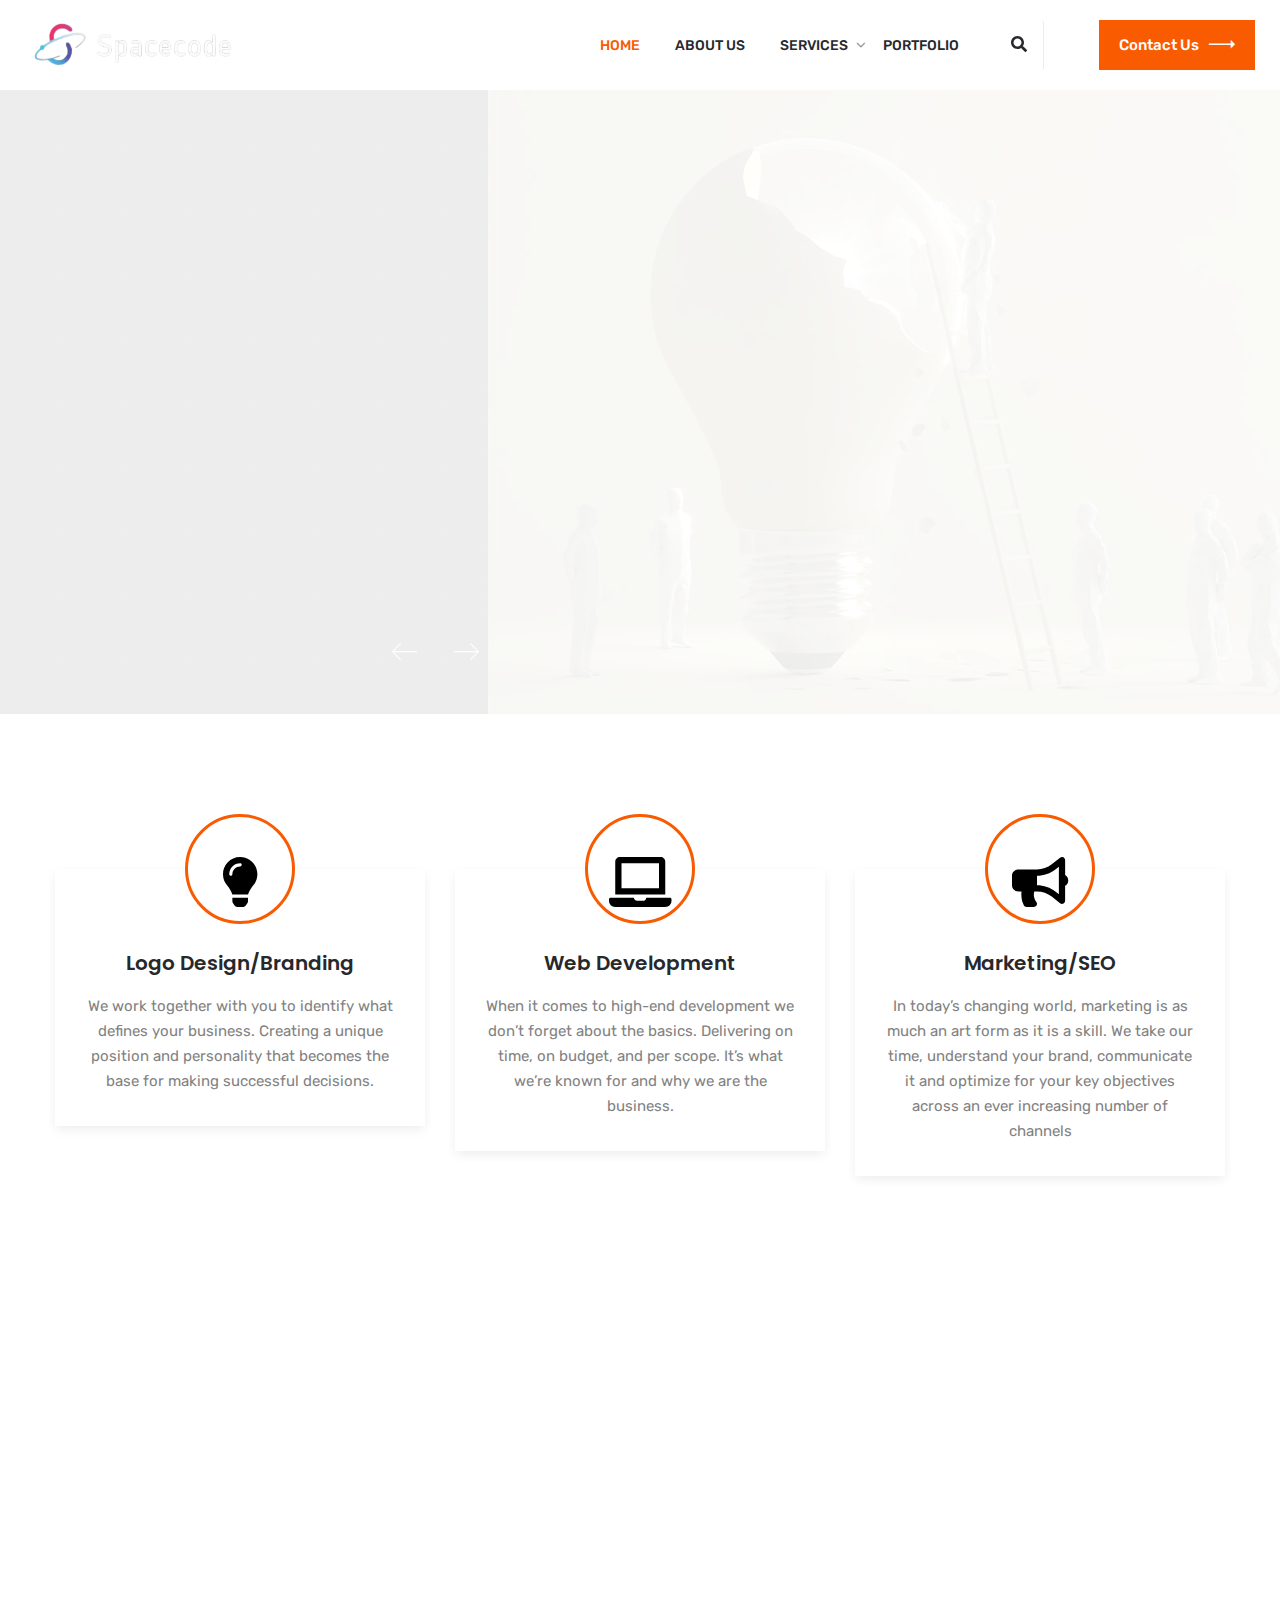
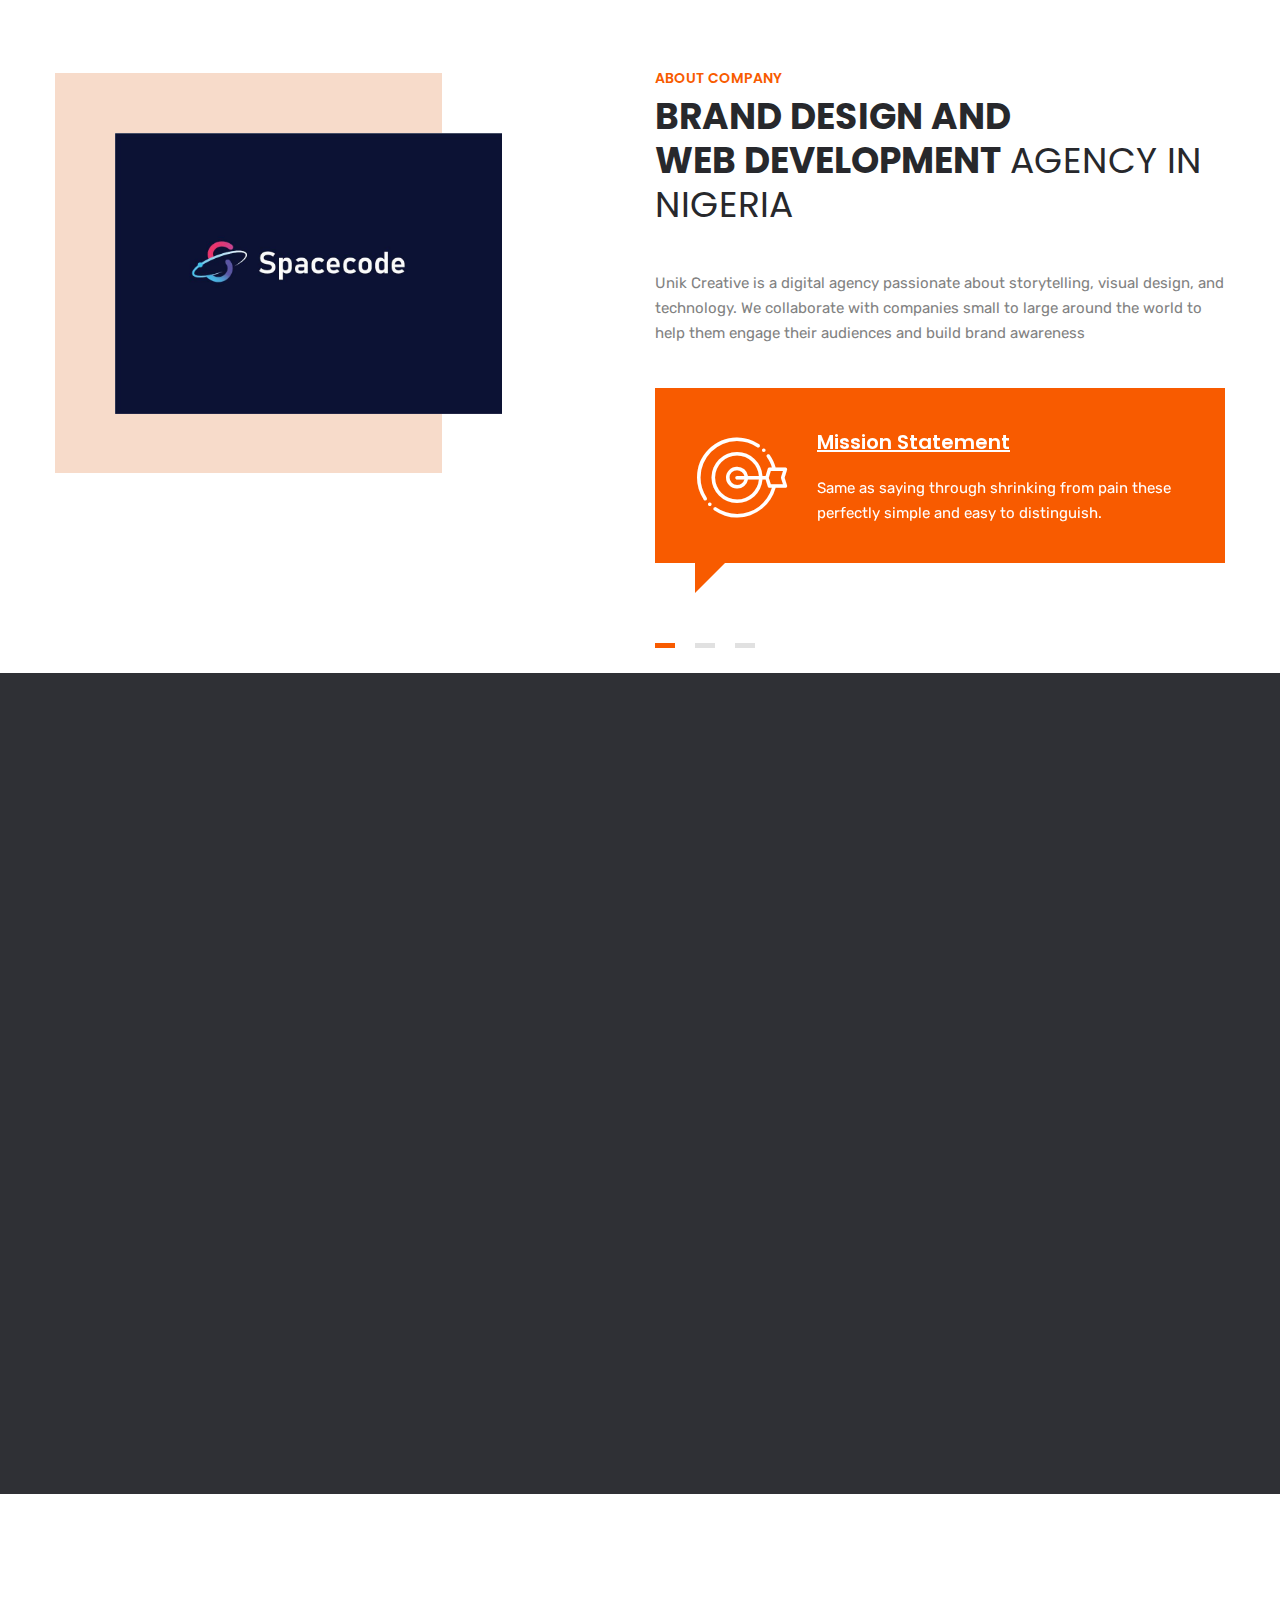
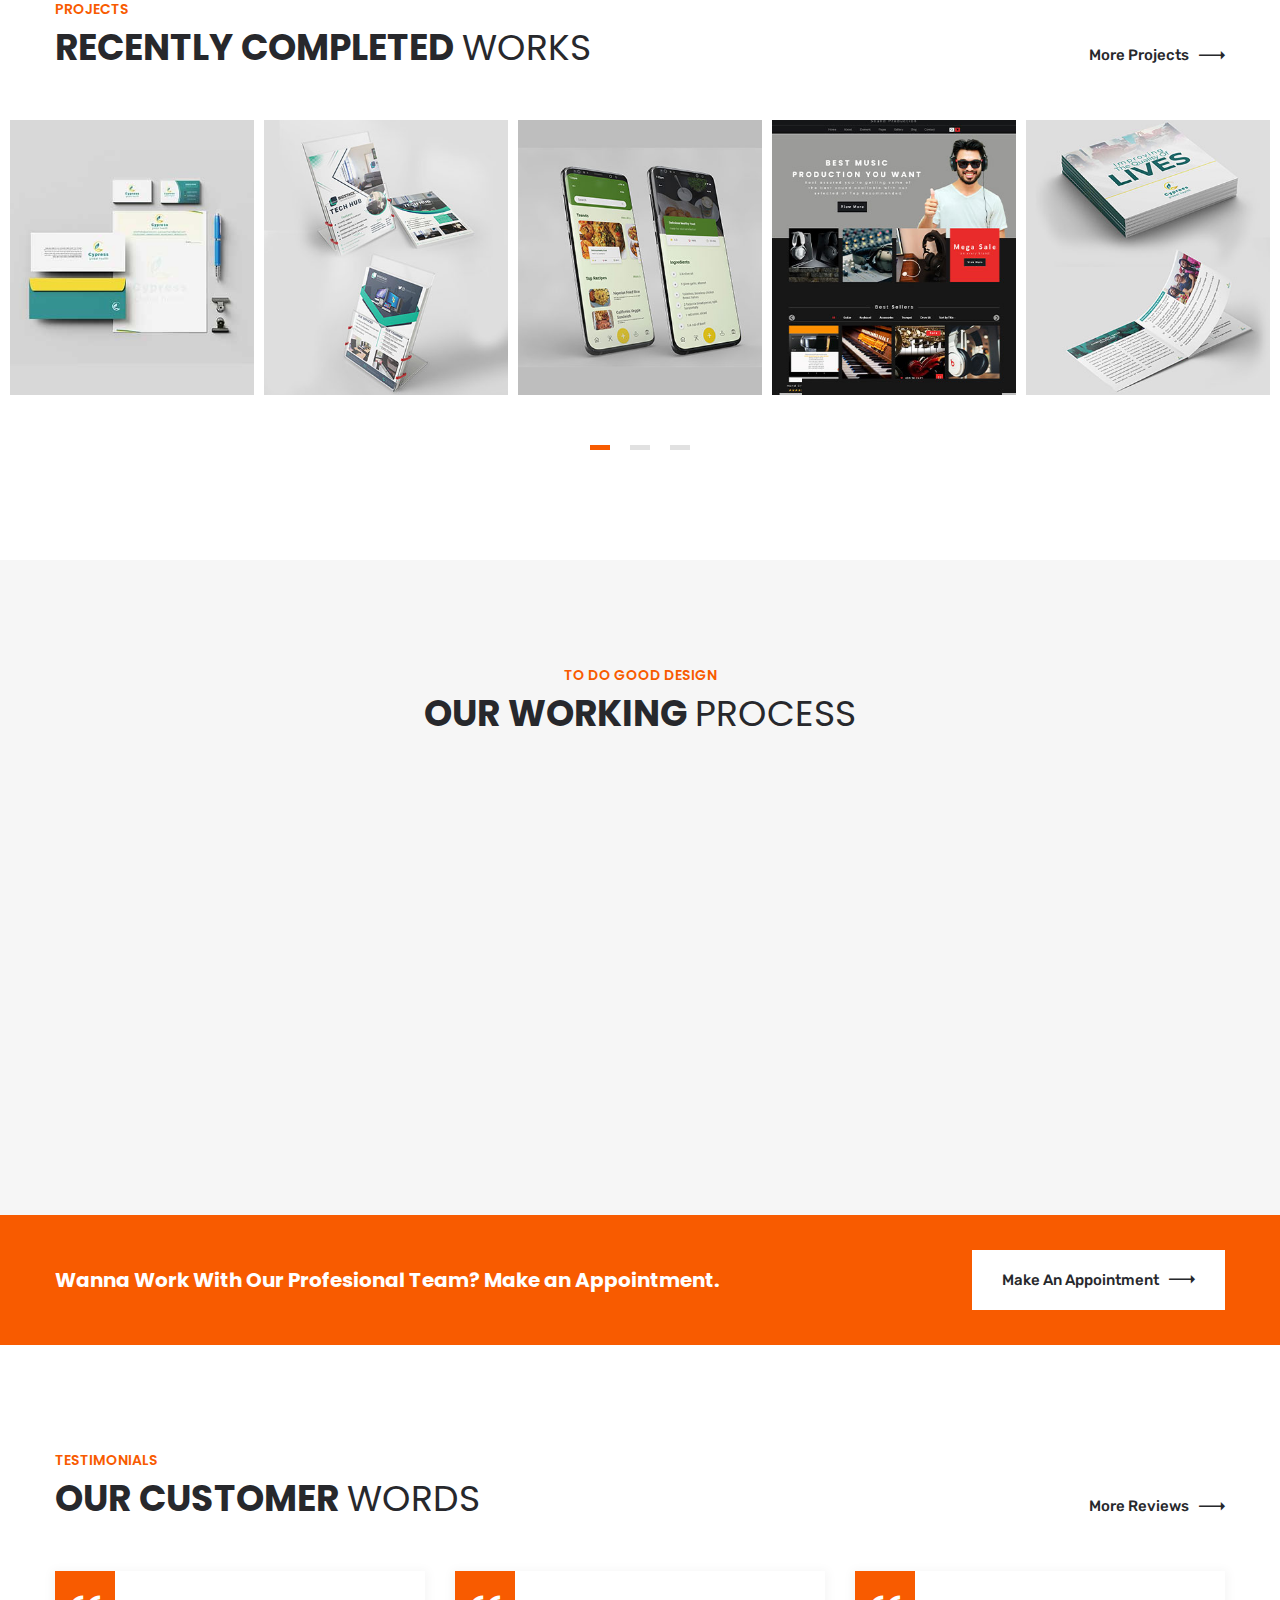
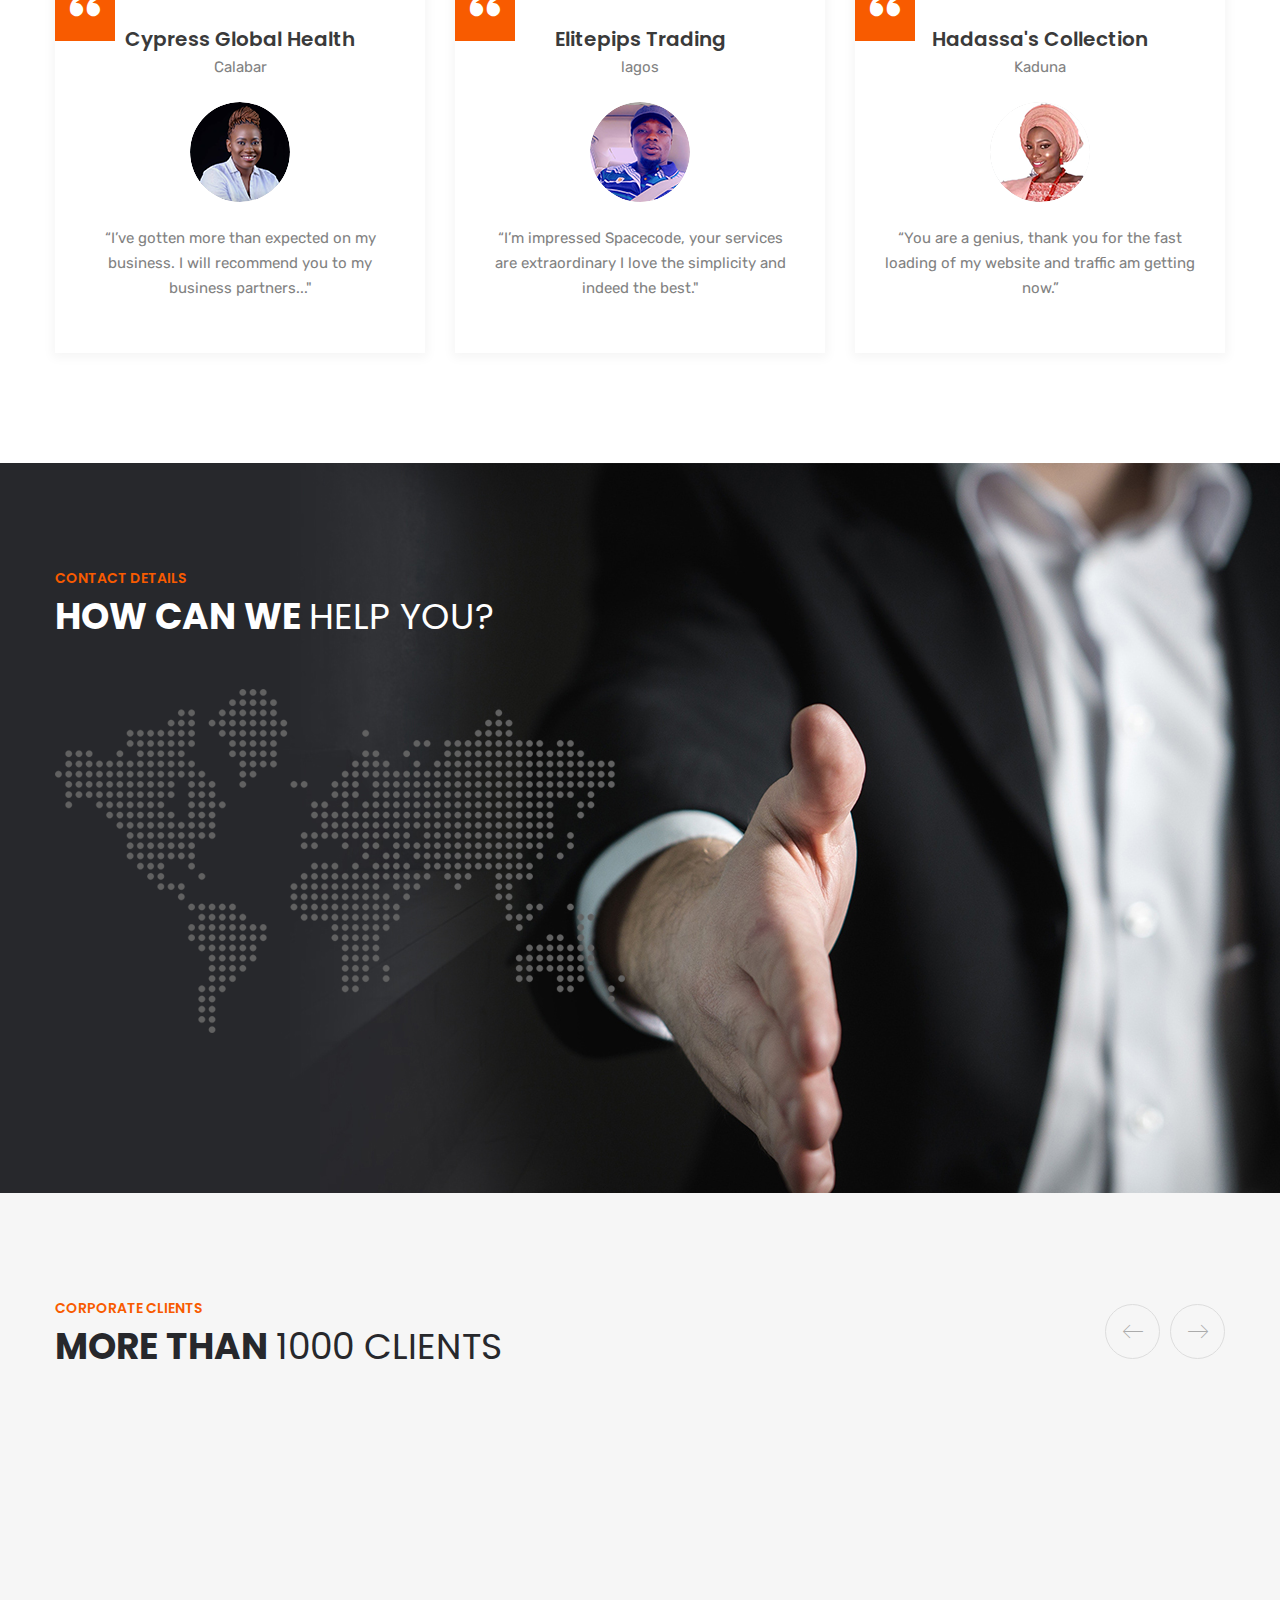
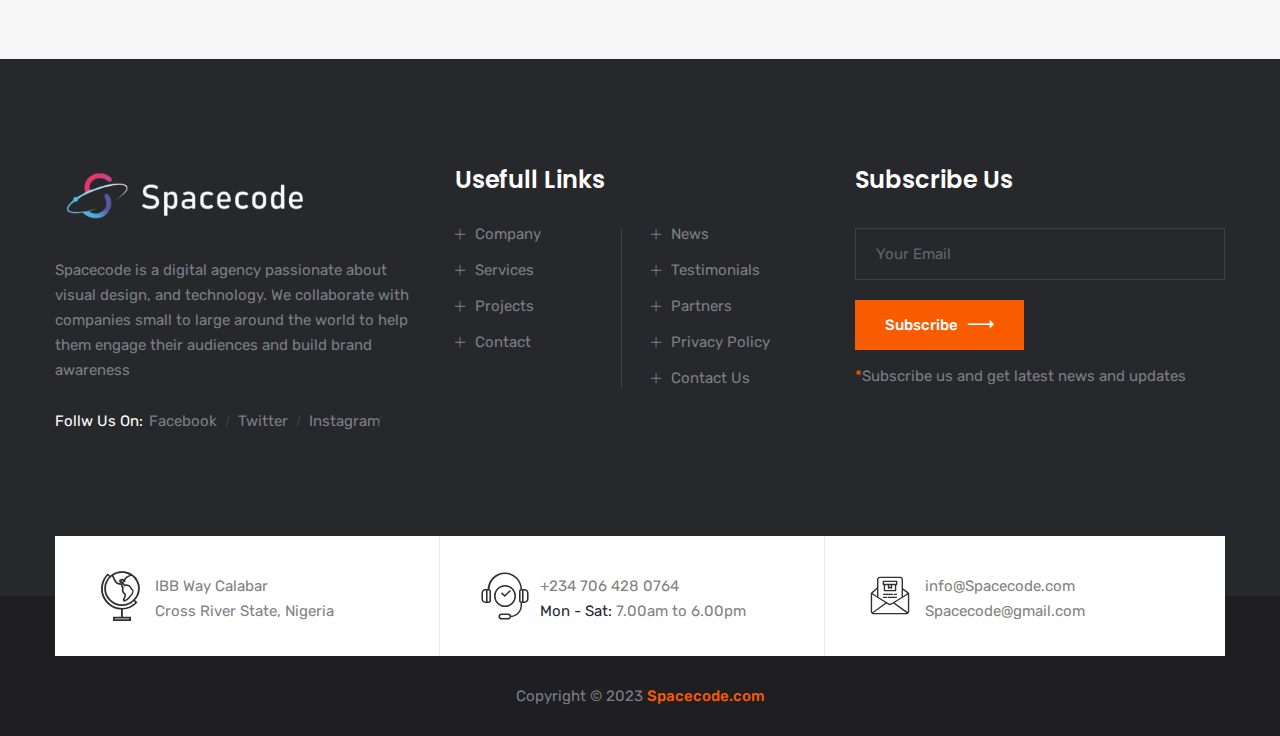
==== commit b67c804a: "changes made" ====
--- a/index.html
+++ b/index.html
@@ -60,7 +60,8 @@
                                         <li><a href="brochure.html">Brochures</a></li>
                                         <li><a href="web.html">Web Development</a></li>
                                         <li><a href="product.html">Product Design</a></li>
-                                        <li><a href="video.html">Video Editing</a></li>
+                                        <li><a href="product.html">Mobile App</a></li>
+                                        <li><a href="product.html">Graphic Design</a></li>
                                     </ul>
                                 </li>
                                 <li><a href="project.html">Portfolio</a></li>
@@ -892,7 +893,7 @@
                                 </div>
                                 <div class="text-box">
                                     <p>
-                                        “I’m impressed Unik Creative your services are extraordinary I love the simplicity and indeed Unique."</p>
+                                        “I’m impressed Spacecode, your services are extraordinary I love the simplicity and indeed the best."</p>
                                 </div>
                             </div>
                         </div>
--- a/css/style.css
+++ b/css/style.css
@@ -1812,8 +1812,9 @@
     width: 95%;
     height: 25rem;
     /* background: #f6f6f6; */
+    background: #f7dbca;
     padding-top: 60px;
-    /* padding-left: 60px; */
+    padding-left: 60px;
     margin-right: 20;
 }
 .about-image-box:before{
@@ -1830,6 +1831,7 @@
     position: relative;
     display: block;
     z-index: 2;
+    margin-right: 150;
 }
 .about-image-box .inner-box img{
     width: 100%;
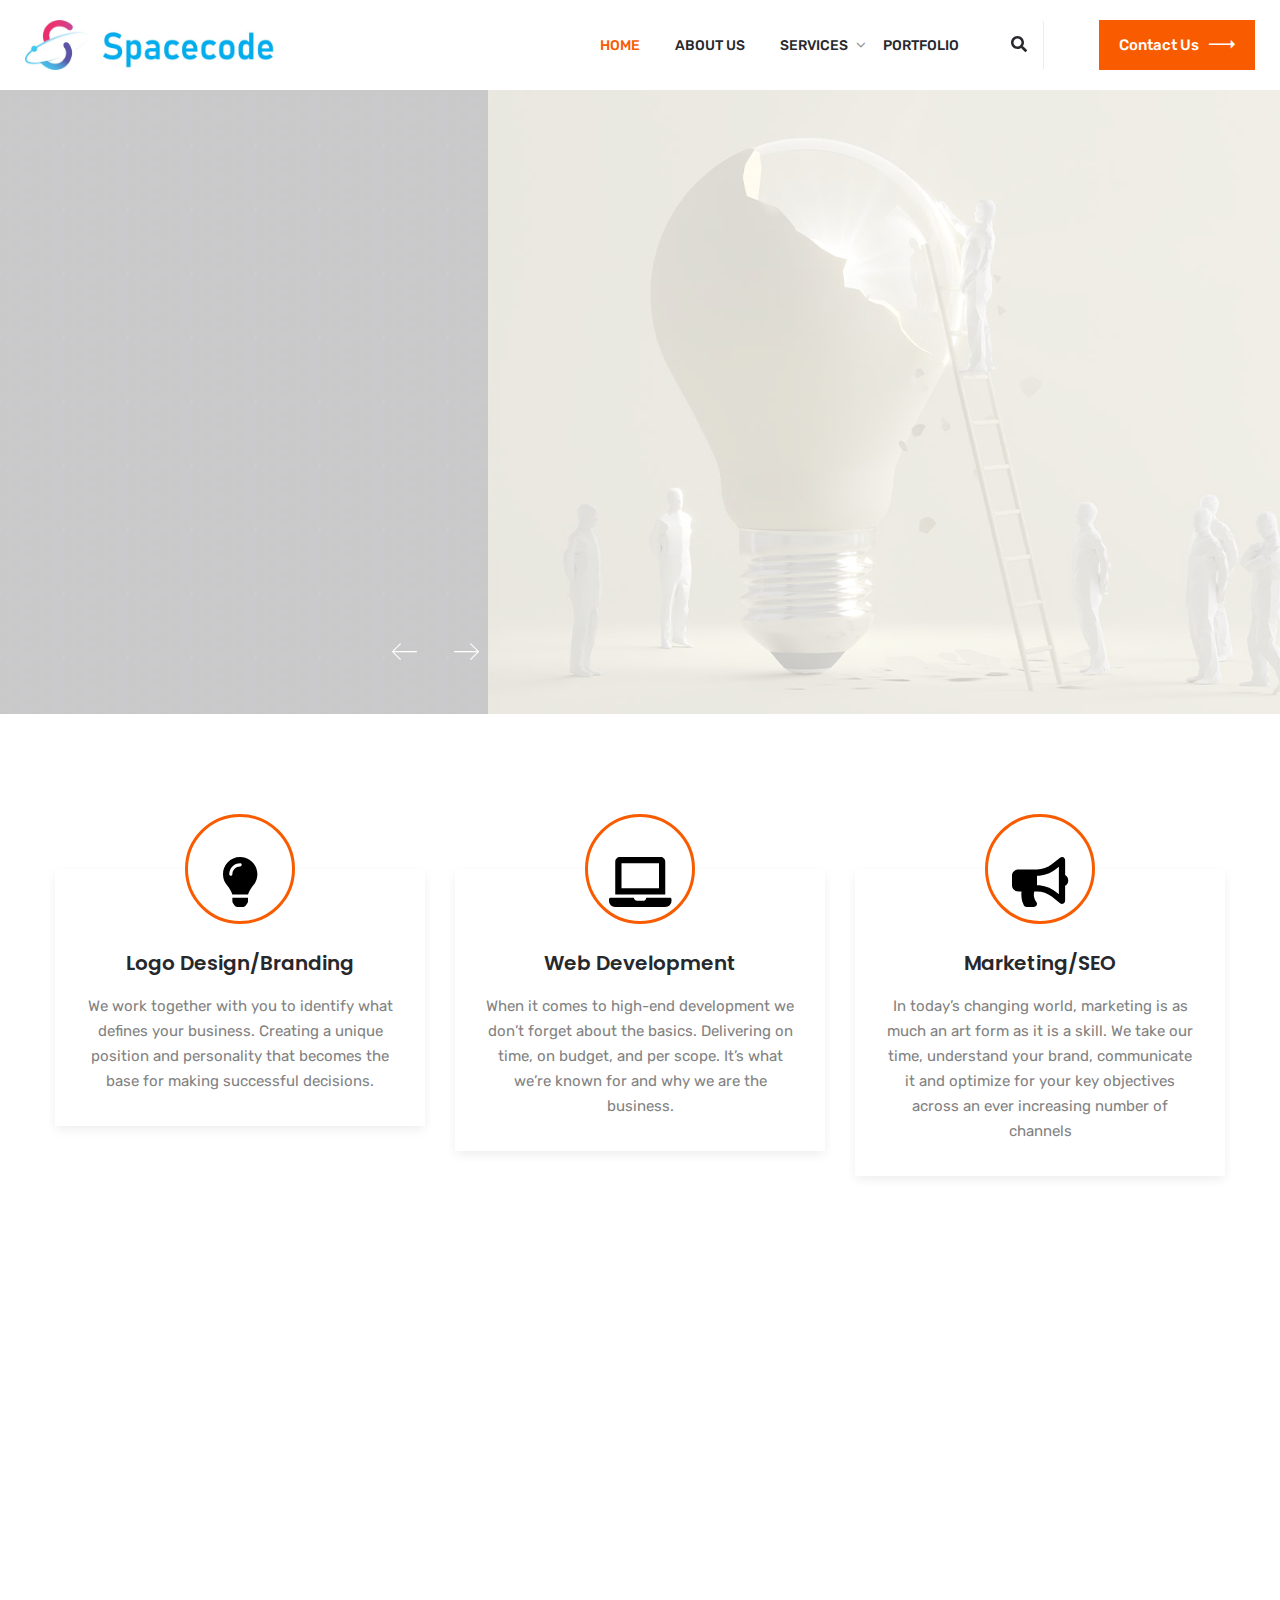
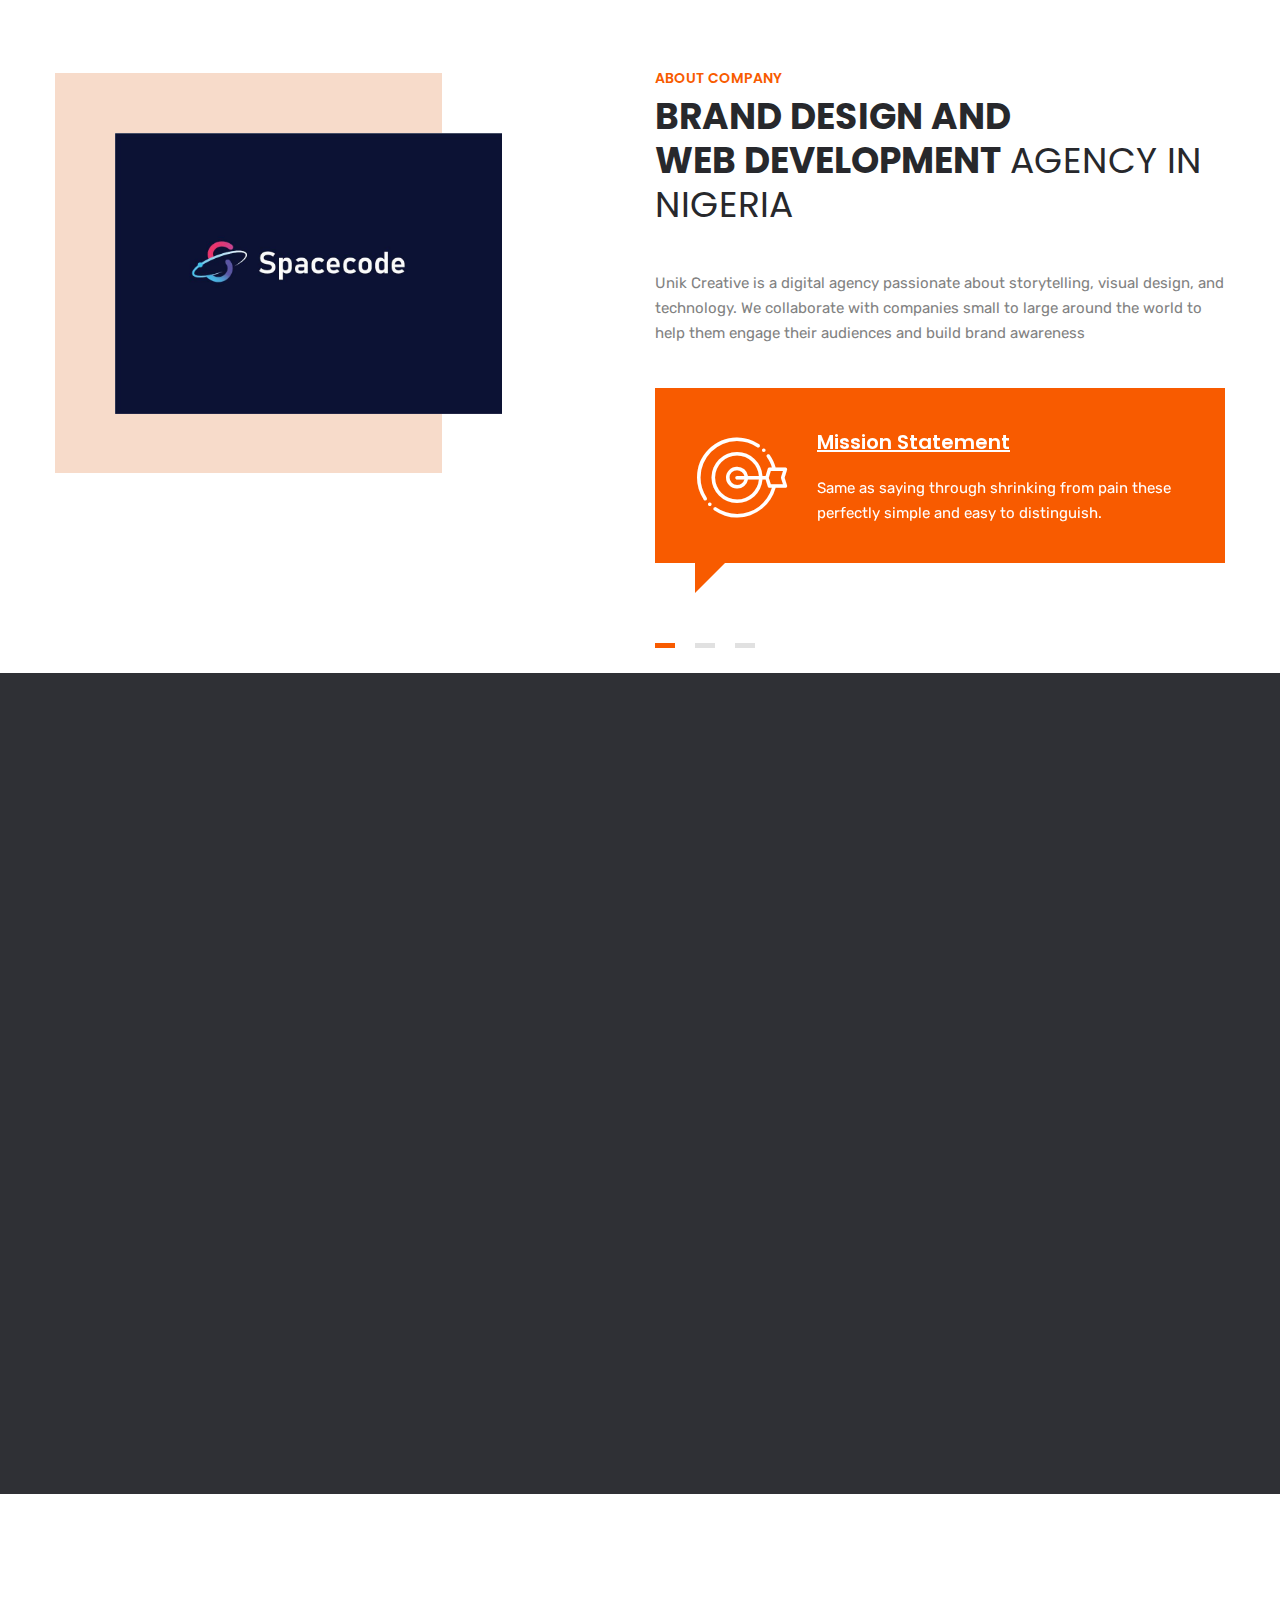
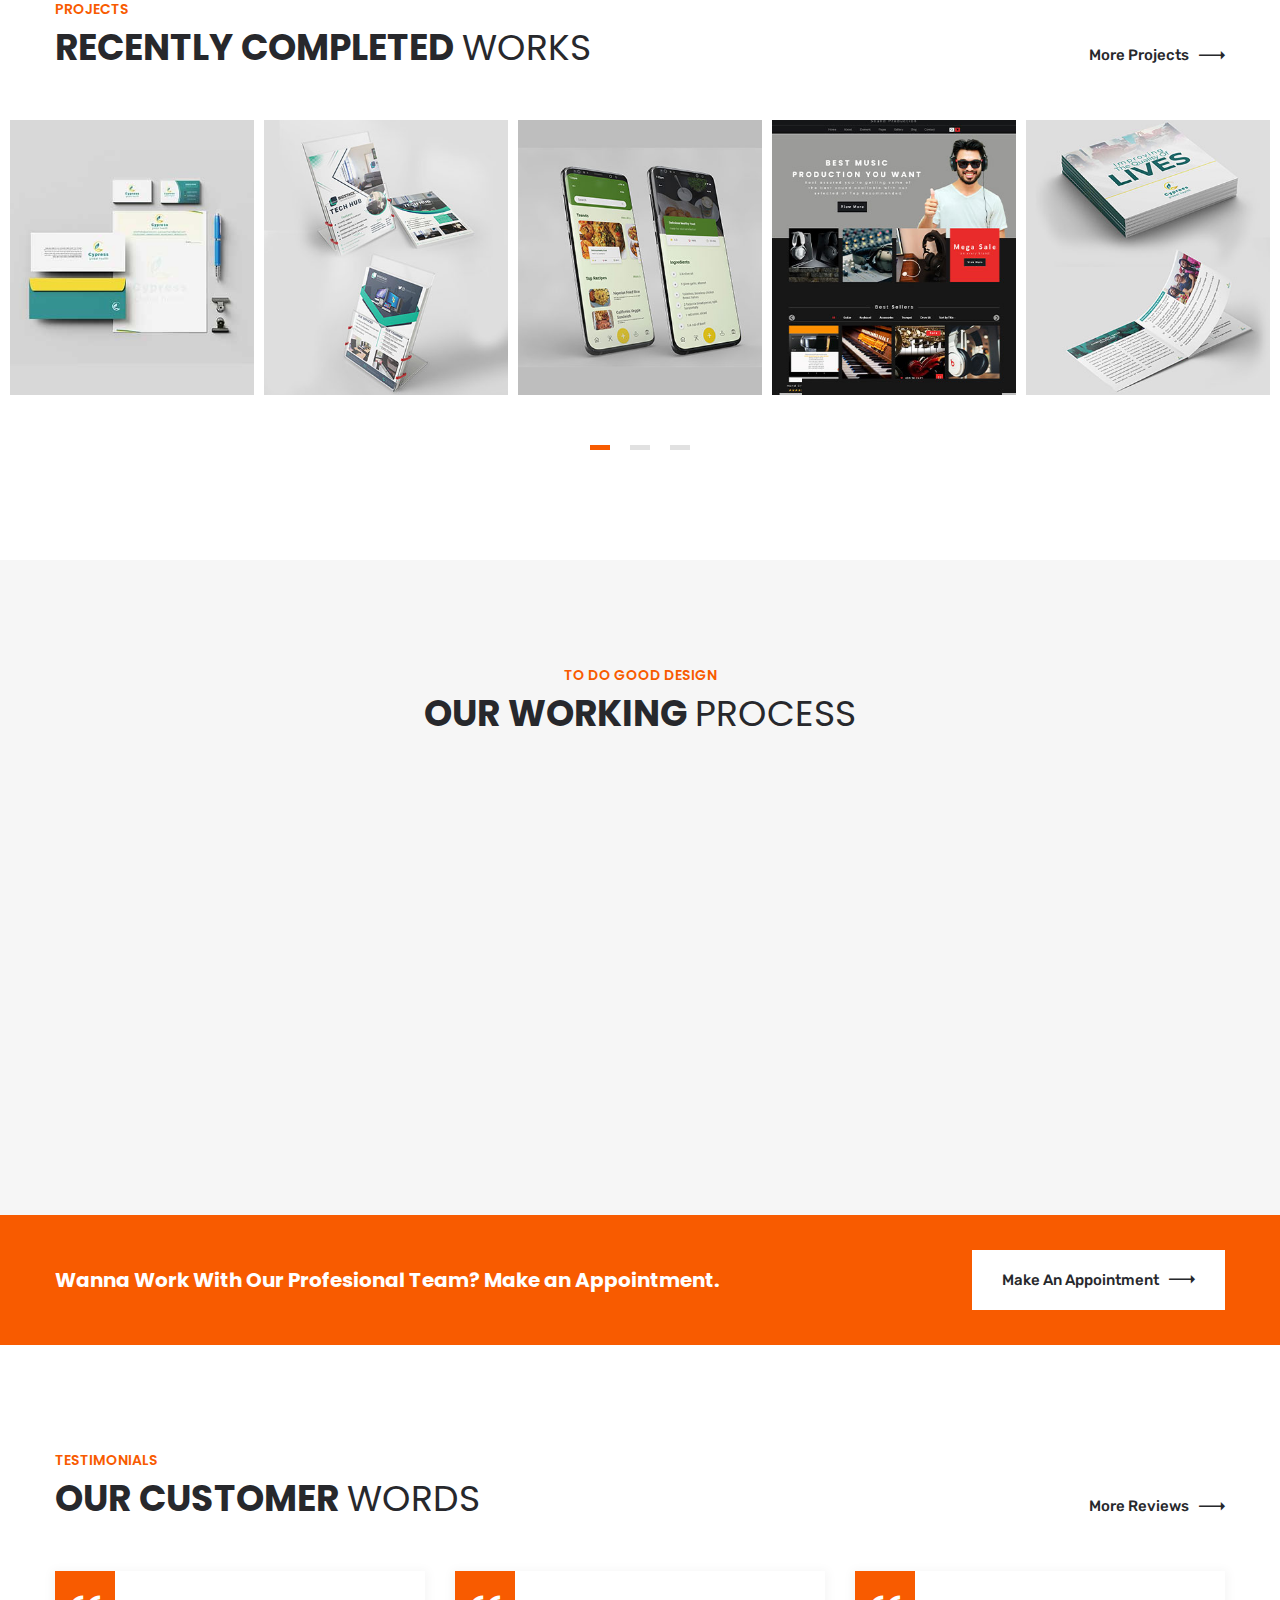
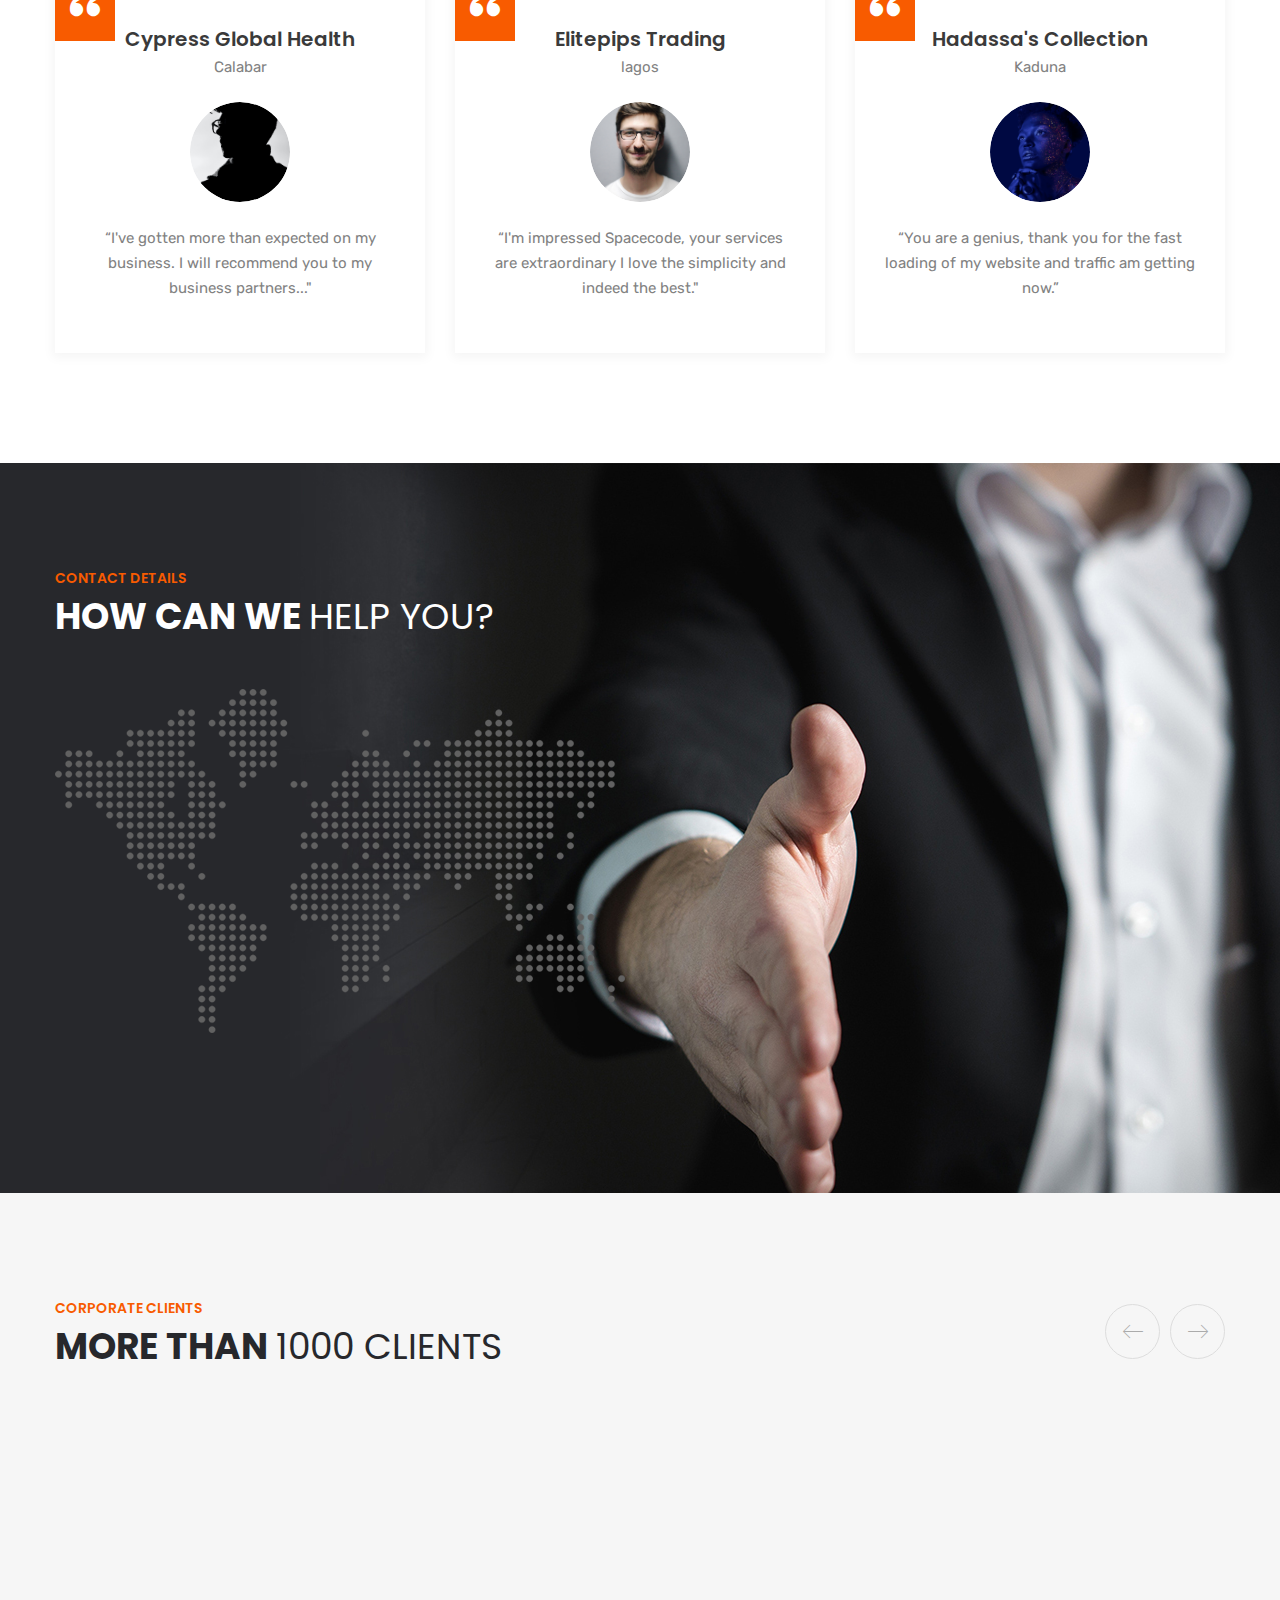
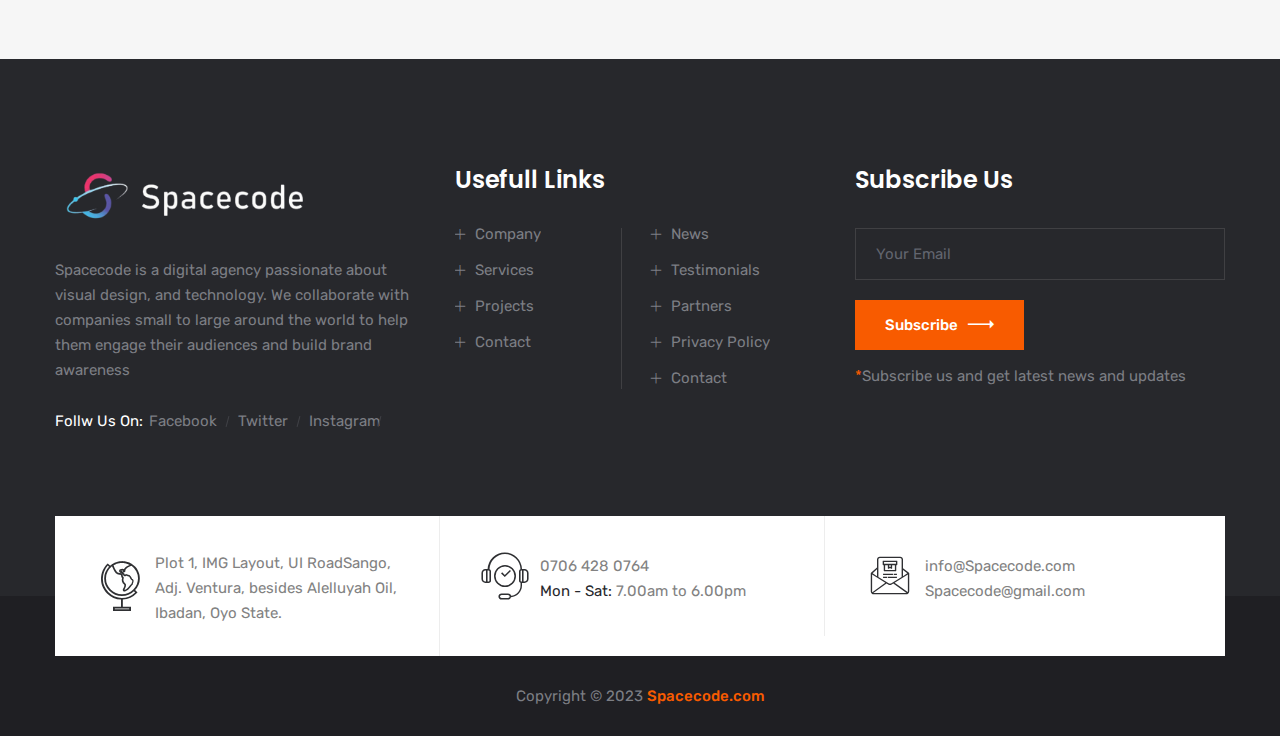
==== commit 4844cd50: "re-adjusted" ====
--- a/index.html
+++ b/index.html
@@ -37,7 +37,7 @@
             <div class="inner-container clearfix">
                 <div class="logo-box-style2 float-left">
                     <a href="index.html">
-                        <img class="logo-top" src="images/logo/logo-png.png" alt="Awesome Logo">
+                        <img class="logo-top" src="images/logo/spaceLogo.jpeg" alt="spaceLogo">
                     </a>
                 </div>
                 <div class="main-menu-box float-right">
@@ -60,7 +60,7 @@
                                         <li><a href="brochure.html">Brochures</a></li>
                                         <li><a href="web.html">Web Development</a></li>
                                         <li><a href="product.html">Product Design</a></li>
-                                        <li><a href="product.html">Mobile App</a></li>
+                                        <li><a href="mobile.html">Mobile App</a></li>
                                         <li><a href="product.html">Graphic Design</a></li>
                                     </ul>
                                 </li>
@@ -143,7 +143,7 @@
                             data-param1="" data-param10="" data-param2="" data-param3="" data-param4="" data-param5="" data-param6="" data-param7="" data-param8="" data-param9="" data-rotate="0" data-saveperformance="off" data-slotamount="default" data-thumb="images/slides/v2-2.jpg"
                             data-title="Slide Title" data-transition="parallaxvertical">
 
-                            <img alt="" class="rev-slidebg" data-bgfit="cover" data-bgparallax="10" data-bgposition="center center" data-bgrepeat="no-repeat" data-no-retina="" src="images/slides/v2-2.jpg">
+                            <img alt="" class="rev-slidebg" data-bgfit="cover" data-bgparallax="10" data-bgposition="center center" data-bgrepeat="no-repeat" data-no-retina="" src="images/slides/v3-4.jpeg">
 
                             <div class="tp-caption" data-paddingbottom="[0,0,0,0]" data-paddingleft="[0,0,0,0]" data-paddingright="[0,0,0,0]" data-paddingtop="[0,0,0,0]" data-responsive_offset="on" data-type="text" data-height="none" data-width="['800','800','700','400']" data-whitespace="normal"
                                 data-hoffset="['15','15','15','15']" data-voffset="['-80','-95','-80','-90']" data-x="['left','left','left','left']" data-y="['middle','middle','middle','middle']" data-textalign="['top','top','top','top']" data-frames='[{"from":"y:[100%];z:0;rX:0deg;rY:0;rZ:0;sX:1;sY:1;skX:0;skY:0;","mask":"x:0px;y:0px;s:inherit;e:inherit;","speed":1500,"to":"o:1;","delay":1000,"ease":"Power3.easeInOut"},{"delay":"wait","speed":1000,"to":"auto:auto;","mask":"x:0;y:0;s:inherit;e:inherit;","ease":"Power3.easeInOut"}]'
@@ -867,11 +867,11 @@
                                     <span>Calabar</span>
                                 </div>
                                 <div class="img-box">
-                                    <img src="images/testimonial/testi-1.png" alt="Awesome Image">
+                                    <img style="width: 100%; height: 100%; object-fit: cover;" src="images/testimonial/test-1.jpg" alt="Awesome Image">
                                 </div>
                                 <div class="text-box">
                                     <p>
-                                        “I’ve gotten more than expected on my business. I will recommend you to my business partners..."</p>
+                                        “I've gotten more than expected on my business. I will recommend you to my business partners..."</p>
                                 </div>
                             </div>
                         </div>
@@ -889,11 +889,11 @@
                                     <span>lagos</span>
                                 </div>
                                 <div class="img-box">
-                                    <img src="images/testimonial/testi-2.png" alt="Awesome Image">
+                                    <img style="width: 100%; height: 100%; object-fit: cover;" src="images/testimonial/test-2.jpg" alt="Awesome Image">
                                 </div>
                                 <div class="text-box">
                                     <p>
-                                        “I’m impressed Spacecode, your services are extraordinary I love the simplicity and indeed the best."</p>
+                                        “I'm impressed Spacecode, your services are extraordinary I love the simplicity and indeed the best."</p>
                                 </div>
                             </div>
                         </div>
@@ -911,7 +911,7 @@
                                     <span>Kaduna</span>
                                 </div>
                                 <div class="img-box">
-                                    <img src="images/testimonial/testi-3.png" alt="Awesome Image">
+                                    <img style="width: 100%; height: 100%; object-fit: cover;" src="images/testimonial/test-3.jpg" alt="Awesome Image">
                                 </div>
                                 <div class="text-box">
                                     <p>
@@ -1130,9 +1130,9 @@
                             <div class="follow-us-social-links clearfix">
                                 <span>Follw Us On:</span>
                                 <ul>
-                                    <li><a href="https://web.facebook.com/profile.php?id=100070938938925">Facebook</a></li>
+                                    <li><a href="https://www.facebook.com/spacecodetech?mibextid=LQQJ4d">Facebook</a></li>
                                     <li><a href="https://www.fa-twitter.com/unikcreativezone/">Twitter</a></li>
-                                    <li><a href="https://www.instagram.com/unikcreativezone/">Instagram</a></li>
+                                    <li><a href="https://www.instagram.com/invites/contact/?i=gsrktpwn5jds&utm_content=sx30gs0">Instagram</a></li>
                                 </ul>
                             </div>
                         </div>
@@ -1150,14 +1150,14 @@
                                 <li><a href="about.html">Company</a></li>
                                 <li><a href="services.html">Services</a></li>
                                 <li><a href="project.html">Projects</a></li>
-                                <li><a href="https://wa.me/+2348118982337">Contact</a></li>
+                                <li><a href="contact.html">Contact</a></li>
                             </ul>
                             <ul class="float-left borders-left">
                                 <li><a href="#">News</a></li>
                                 <li><a href="#">Testimonials</a></li>
                                 <li><a href="#">Partners</a></li>
                                 <li><a href="#">Privacy Policy</a></li>
-                                <li><a href="https://wa.me/+2348118982337">Contact Us</a></li>
+                                <li><a href="contact.html">Contact</a></li>
                             </ul>
                         </div>
                     </div>
@@ -1199,7 +1199,7 @@
                                         <span class="icon-global"></span>
                                     </div>
                                     <div class="text">
-                                        <p>IBB Way Calabar<br> Cross River State, Nigeria</p>
+                                        <p>Plot 1, IMG Layout, UI RoadSango, Adj. Ventura, besides Alelluyah Oil, Ibadan, Oyo State.</p>
                                     </div>
                                 </div>
                             </div>
@@ -1211,7 +1211,7 @@
                                         <span class="icon-support1"></span>
                                     </div>
                                     <div class="text">
-                                        <p>+234 706 428 0764 <br> <span>Mon - Sat:</span> 7.00am to 6.00pm</p>
+                                        <p>0706 428 0764 <br> <span>Mon - Sat:</span> 7.00am to 6.00pm</p>
                                     </div>
                                 </div>
                             </div>
--- a/css/style.css
+++ b/css/style.css
@@ -7317,7 +7317,7 @@
     position: relative;
     display: block;
     background: transparent;
-    margin: -60px 0 -60px;
+    margin: -80px 0 -60px;
     z-index: 100;
 }
 .footer-contact-info{
@@ -13114,7 +13114,7 @@
     width: 70%;
   }
   .logo-top{
-    width: 215px;
+    width: 250px;
     height: 50px;
   }
   .contact-hidden{
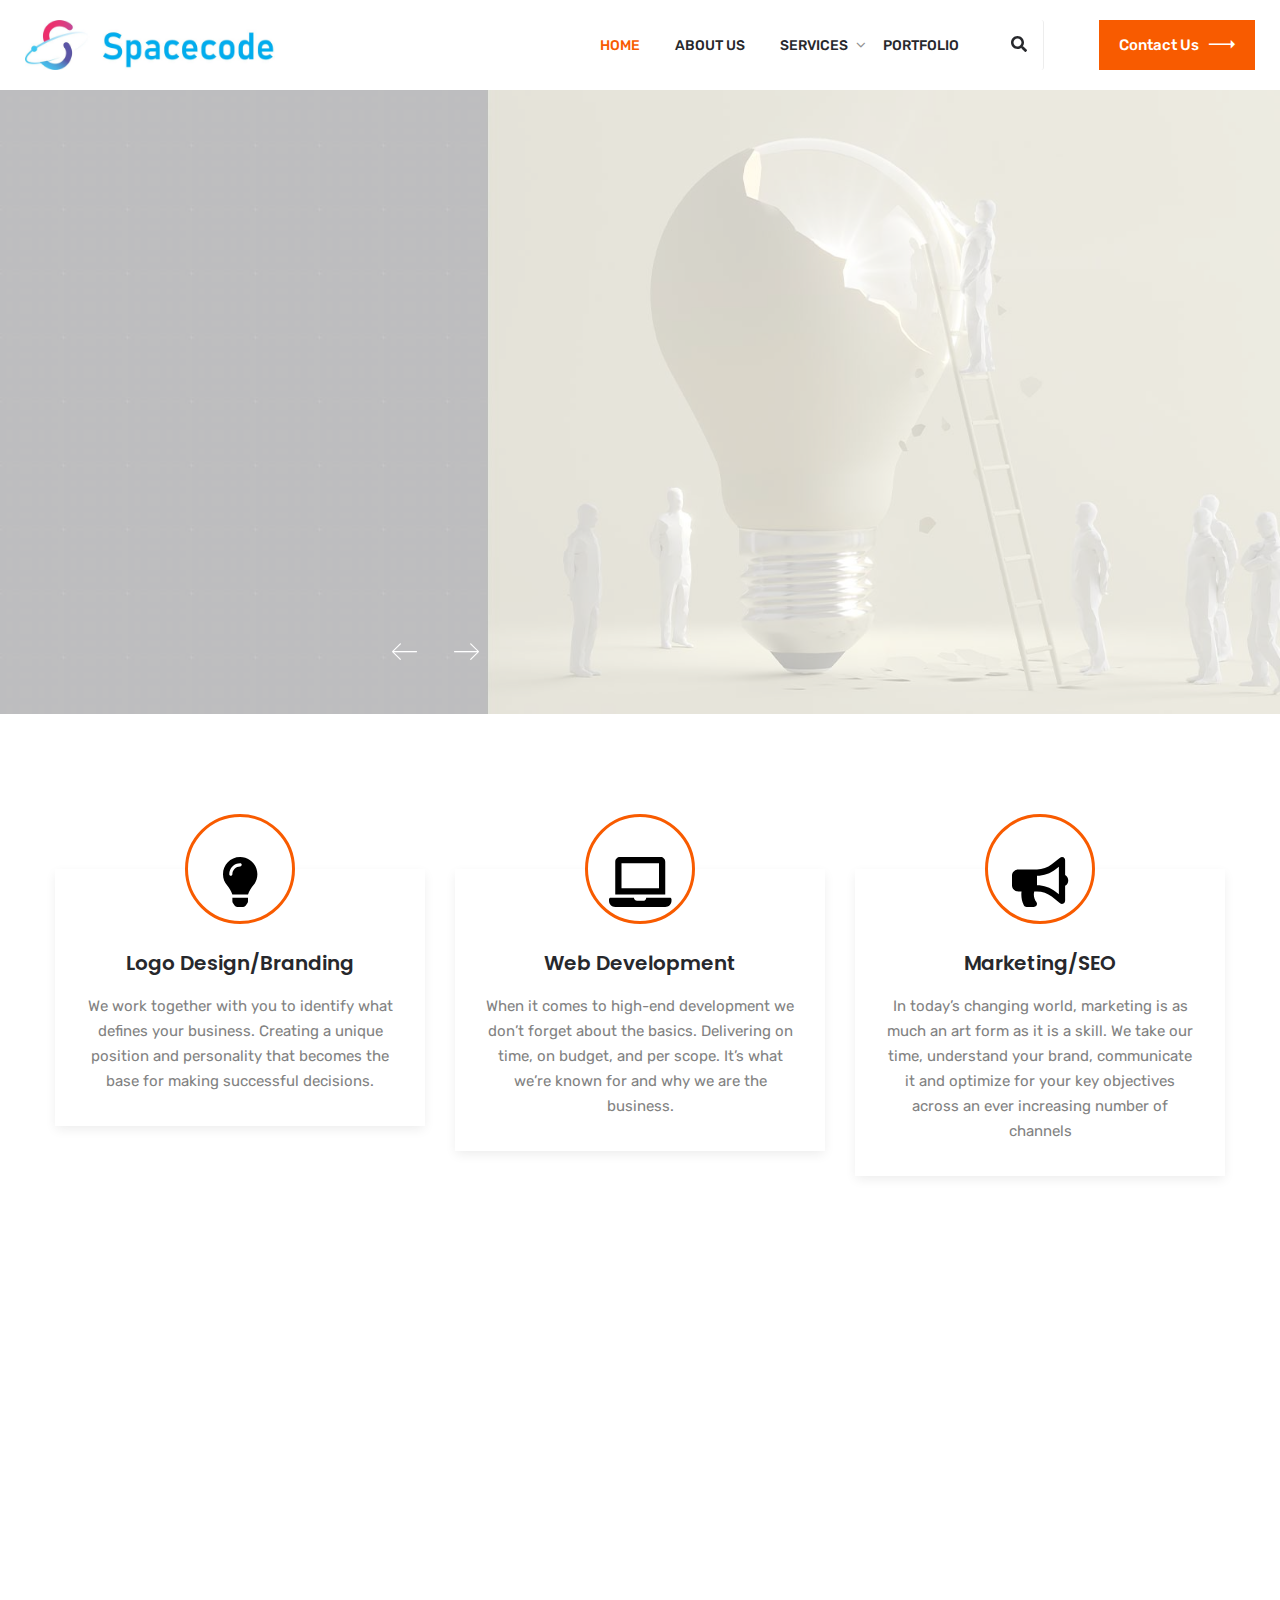
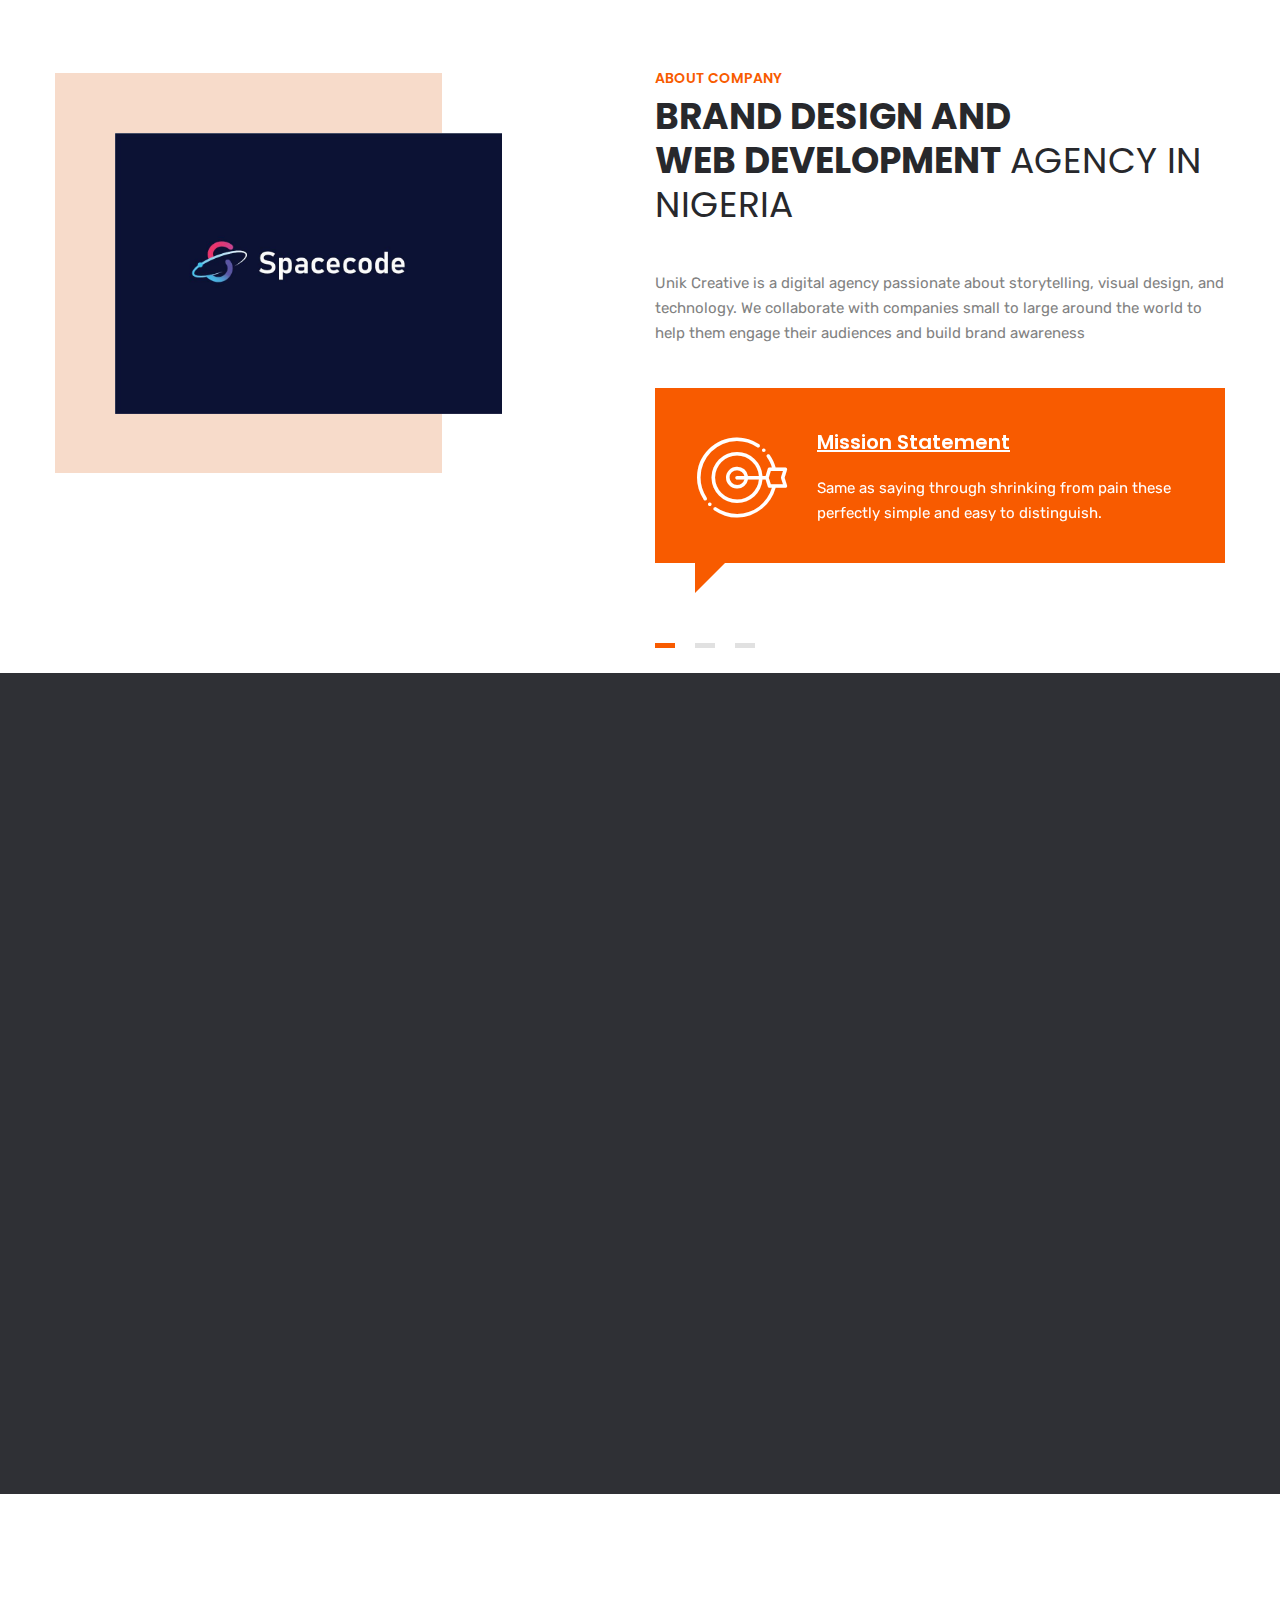
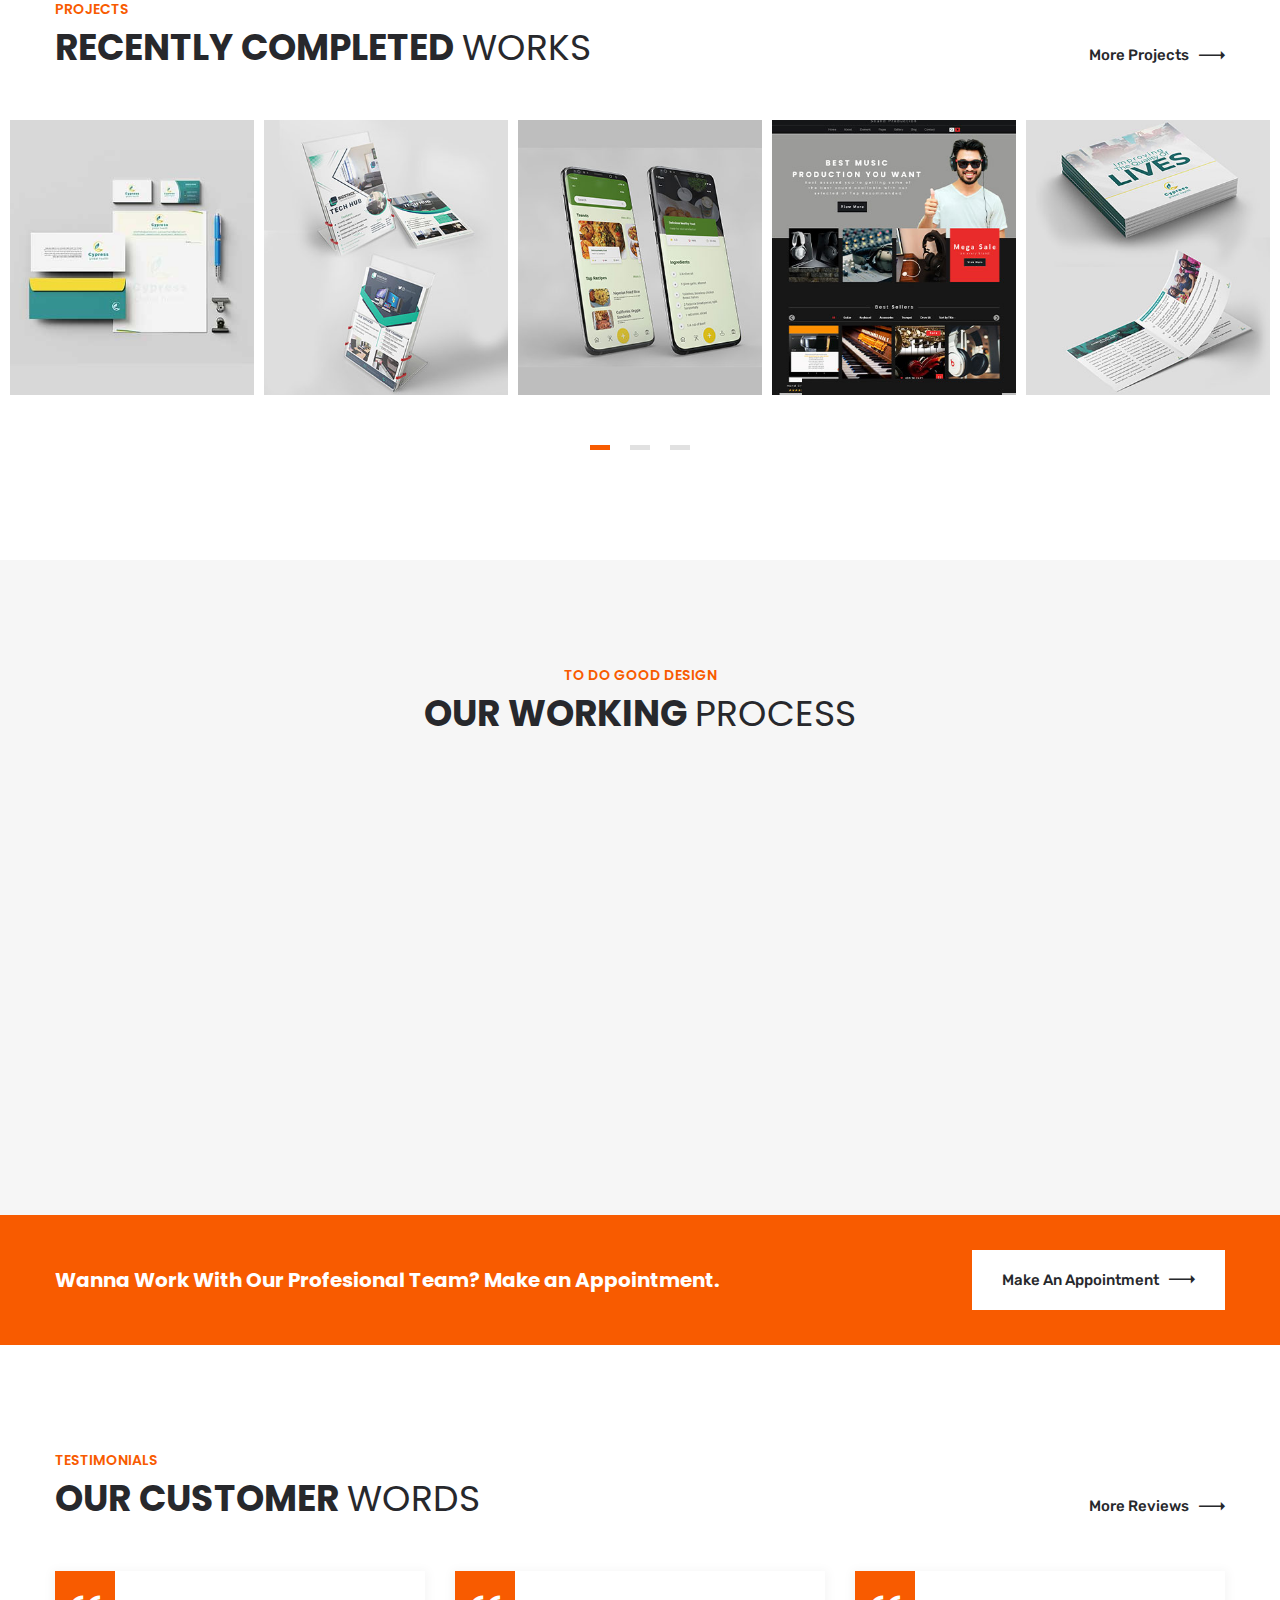
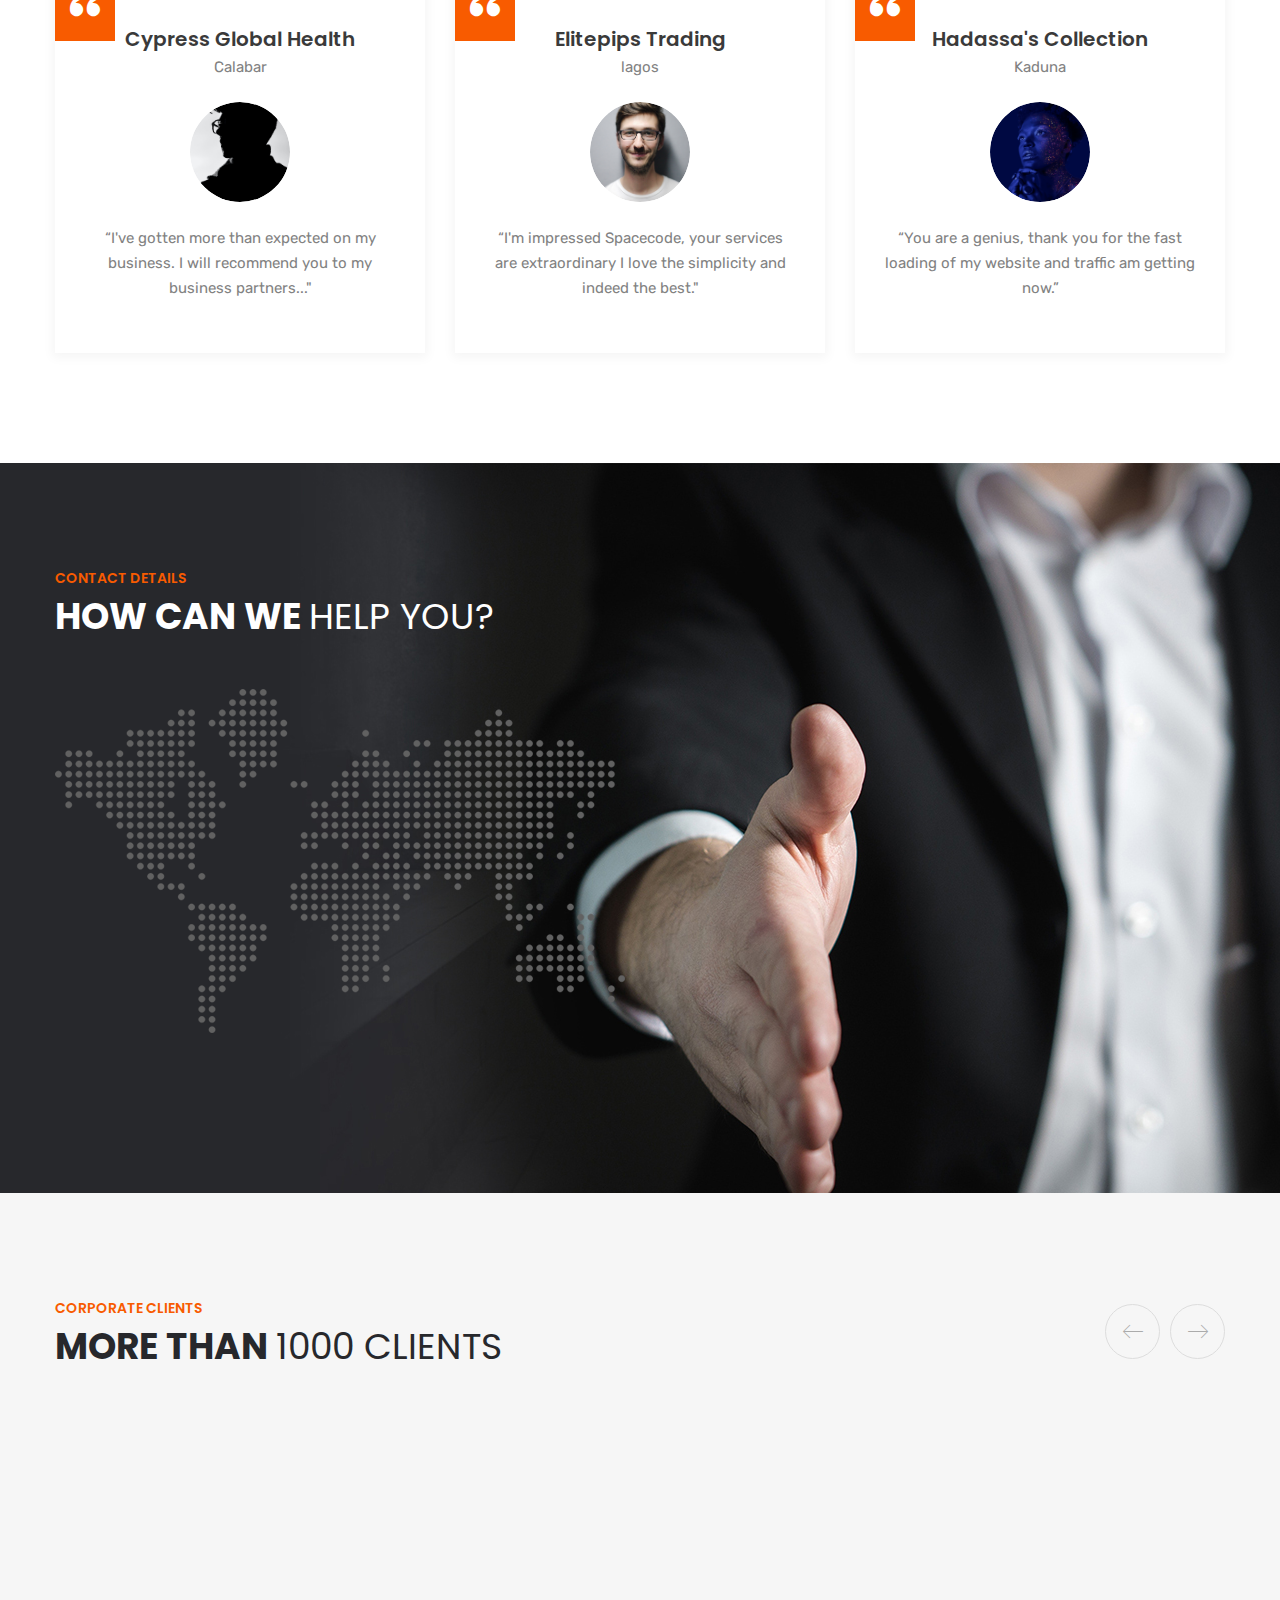
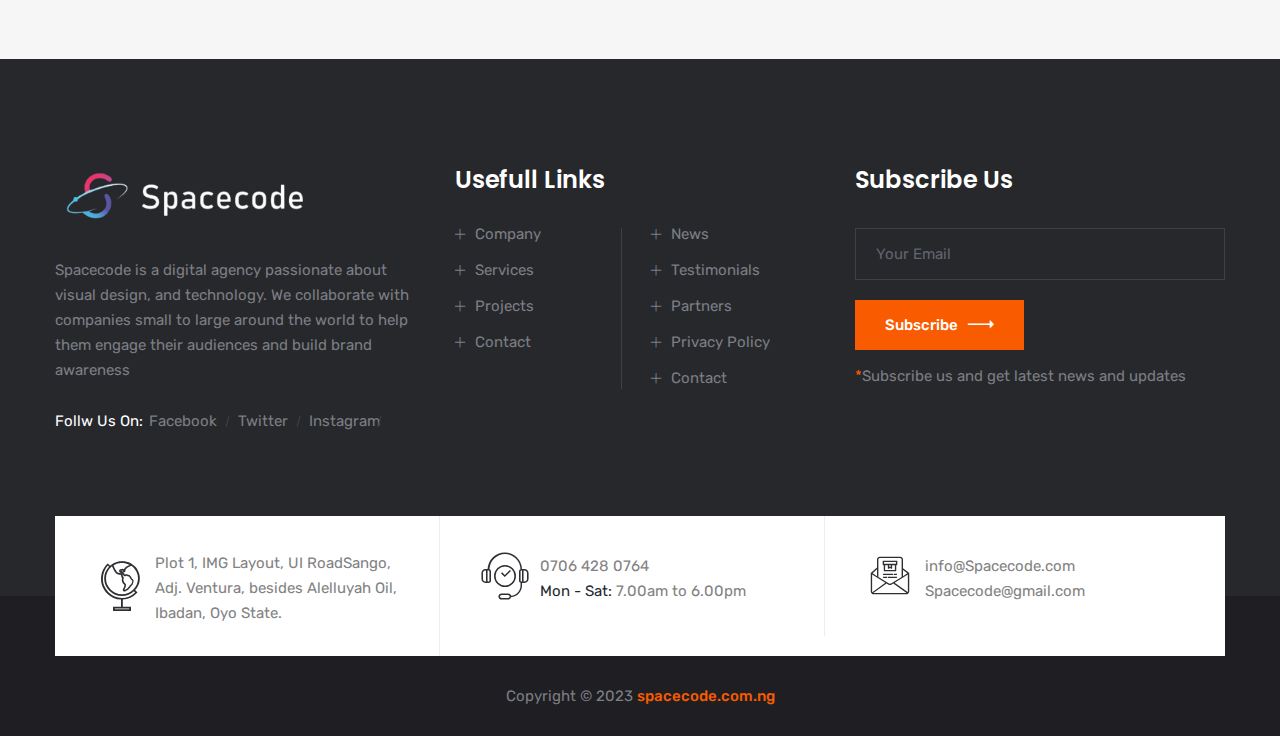
==== commit b33b43c5: "picture added" ====
--- a/index.html
+++ b/index.html
@@ -1242,7 +1242,7 @@
             <div class="row">
                 <div class="col-xl-12 col-lg-12 col-md-12 col-sm-12">
                     <div class="copyright-text text-center">
-                        <p class="copyright-text">Copyright © 2023 <a href="www.unikcreativezone.com"> Spacecode.com </a> </p></div>
+                        <p class="copyright-text">Copyright © 2023 <a href="www.unikcreativezone.com"> spacecode.com.ng </a> </p></div>
                 </div>
             </div>
         </div>
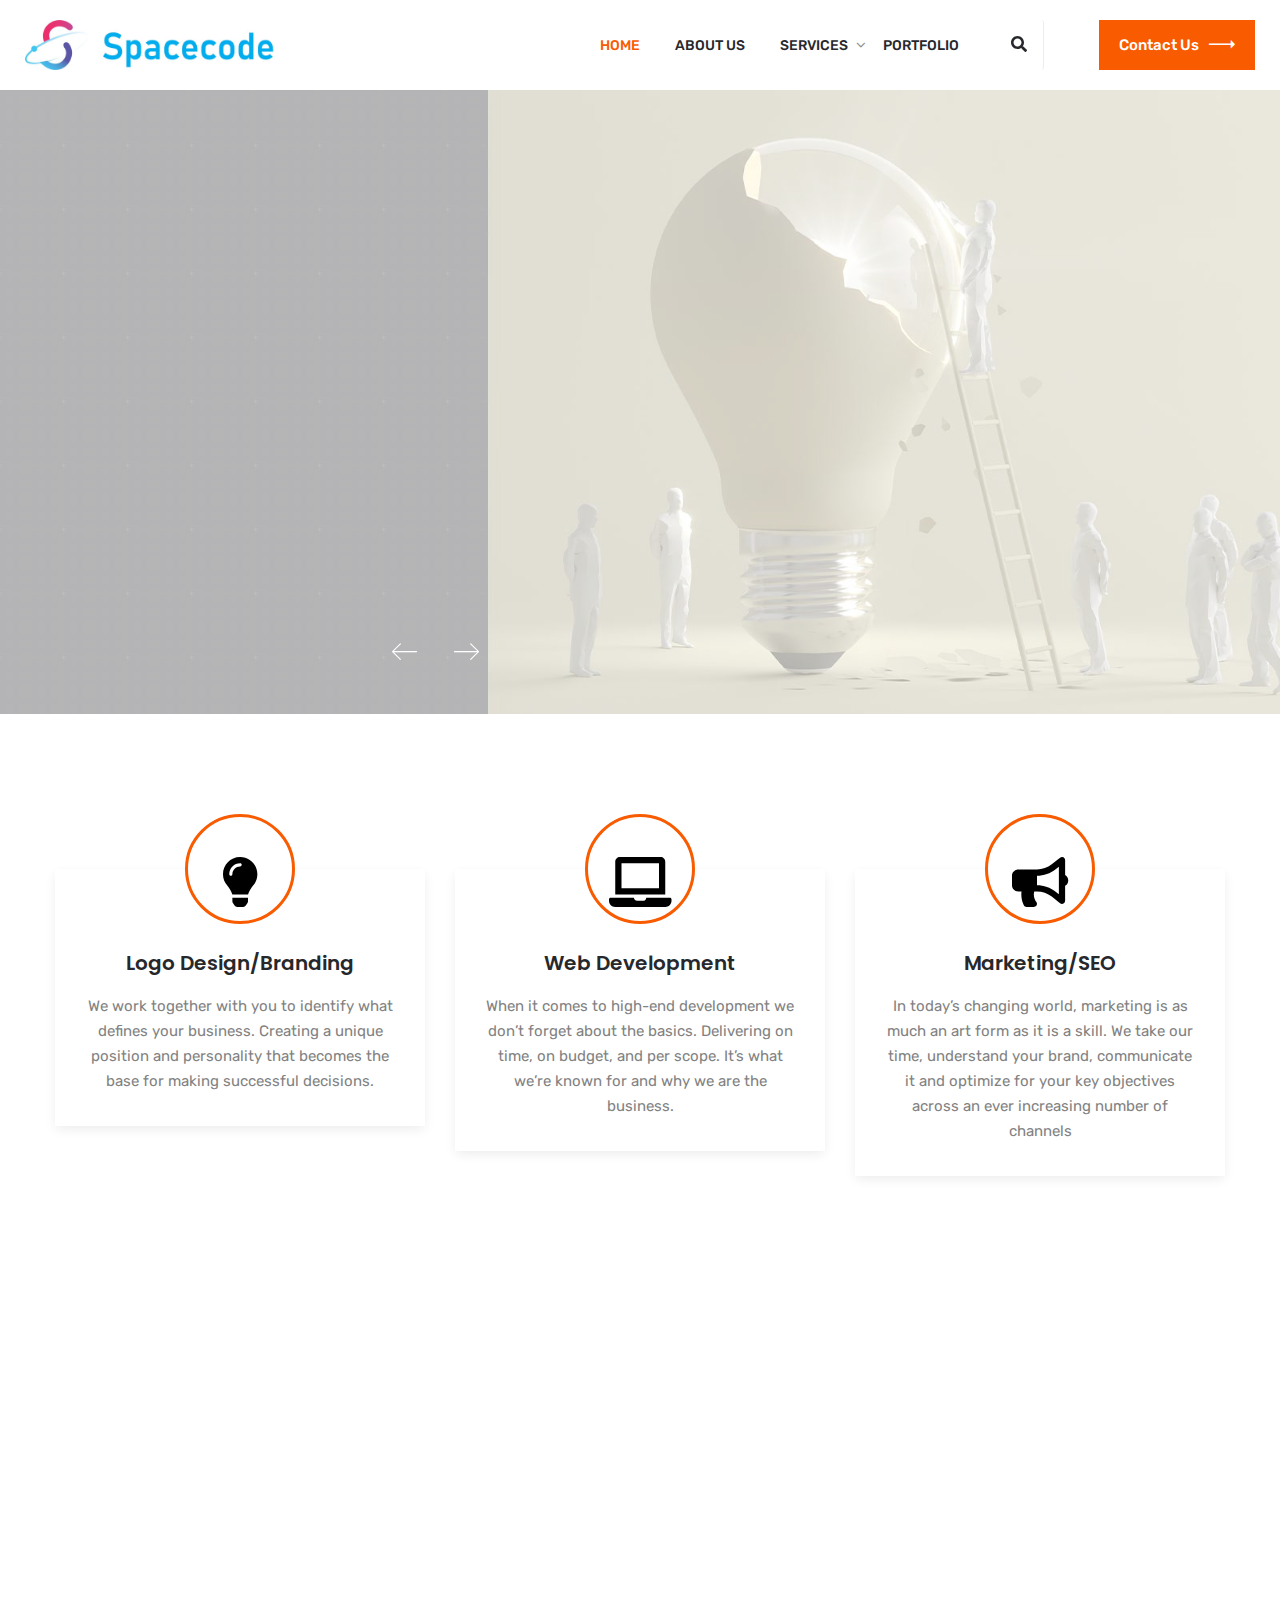
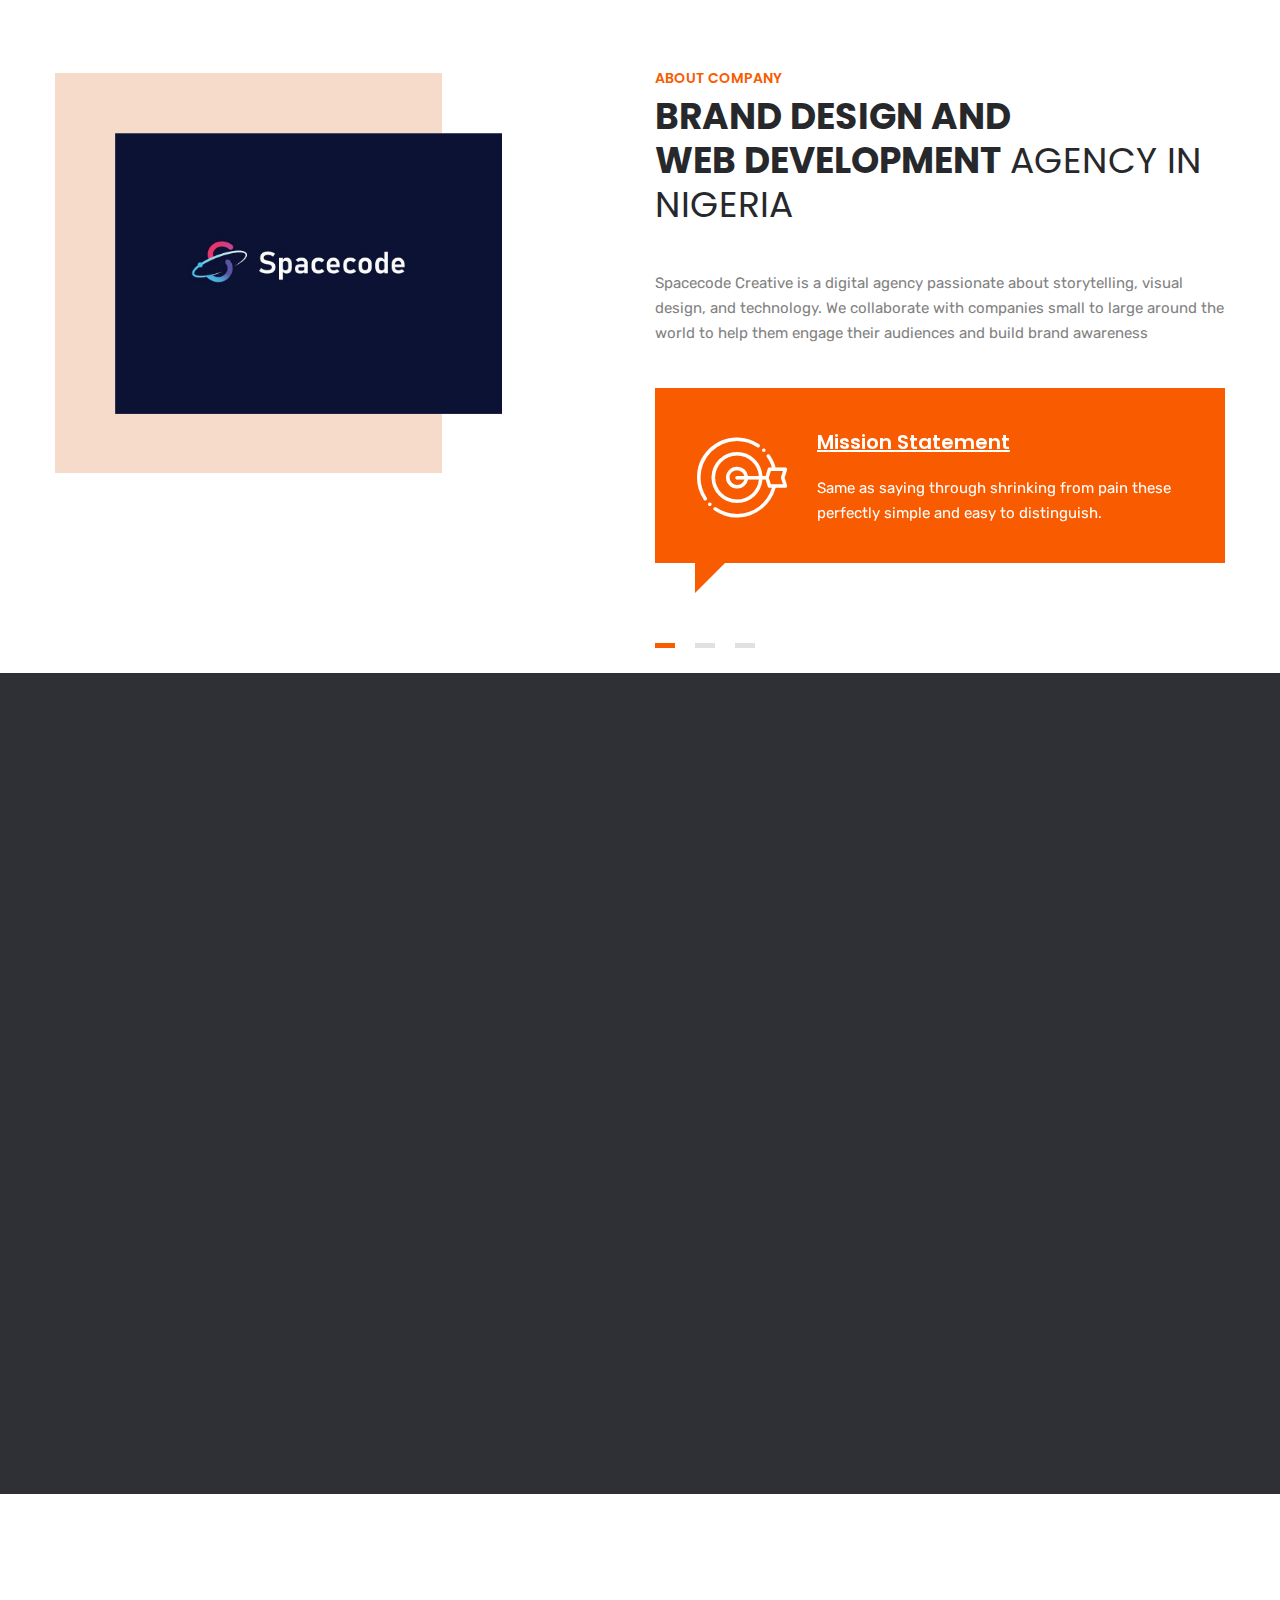
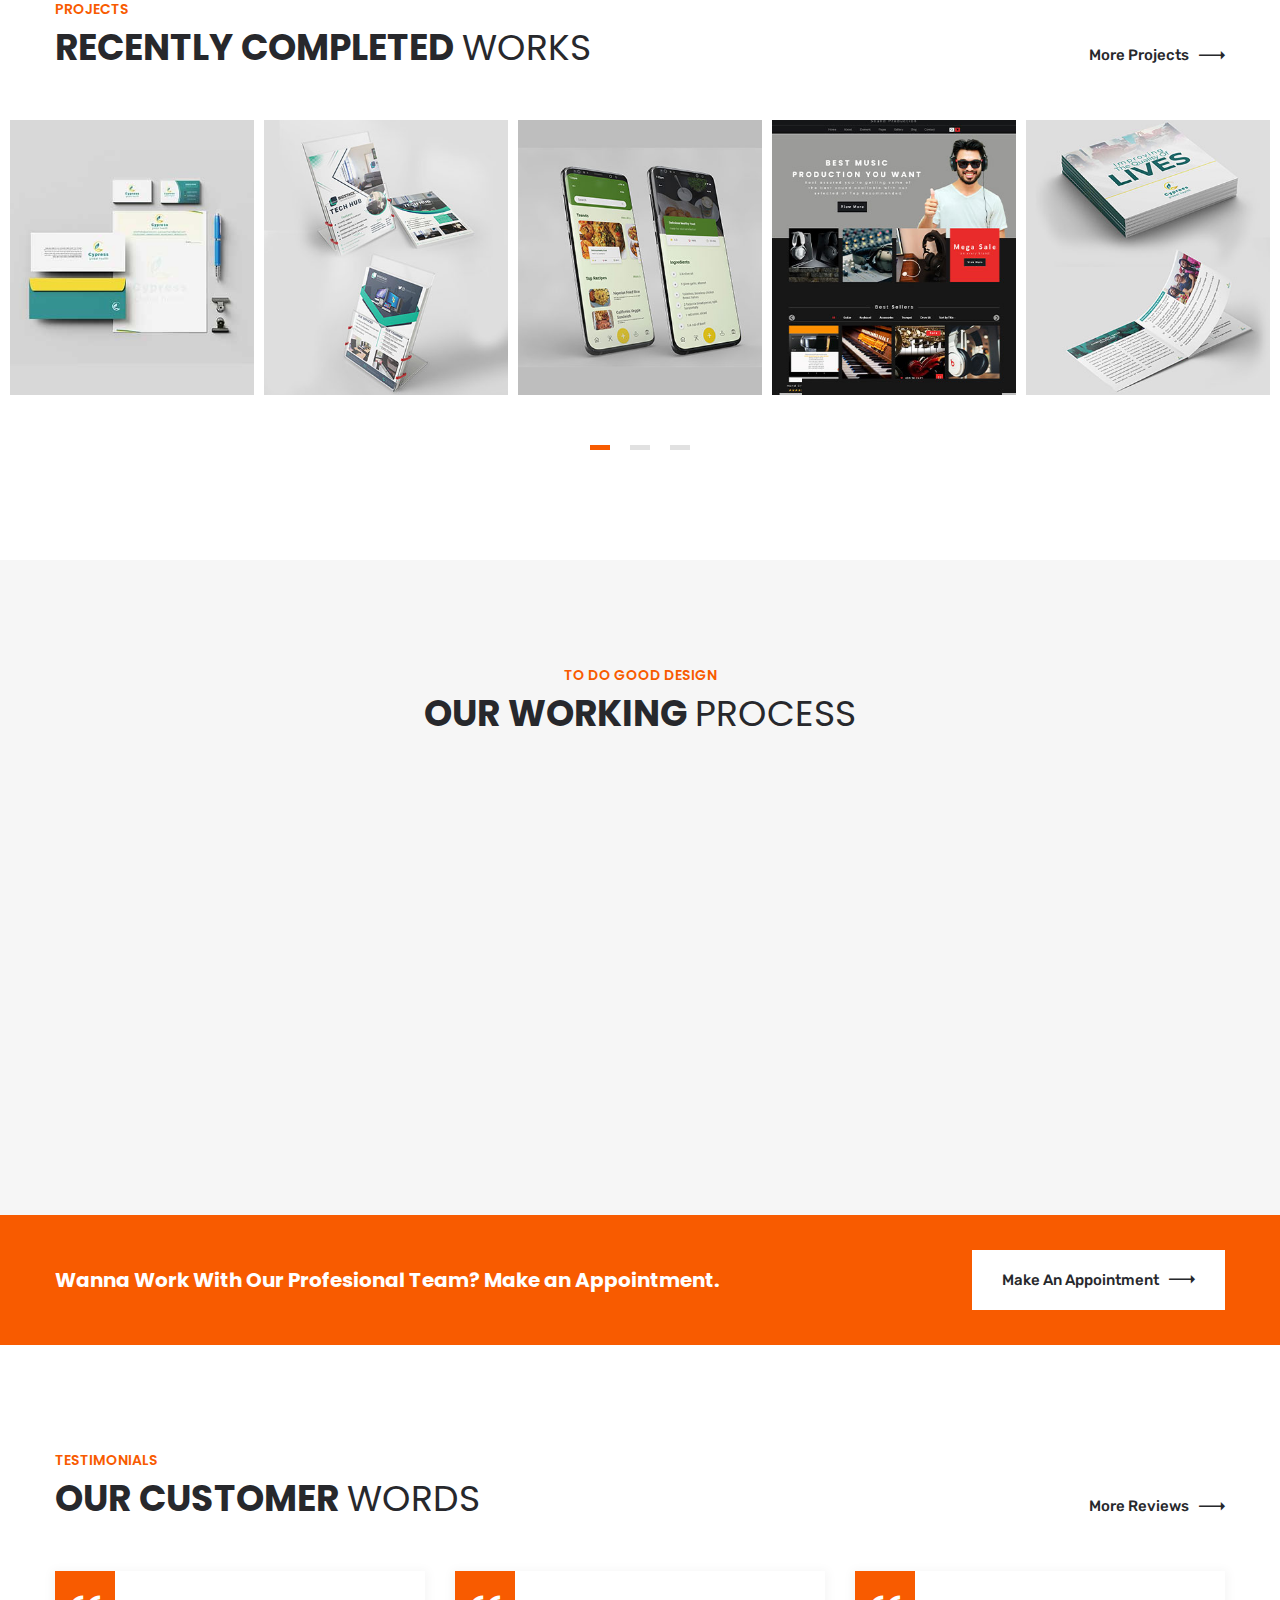
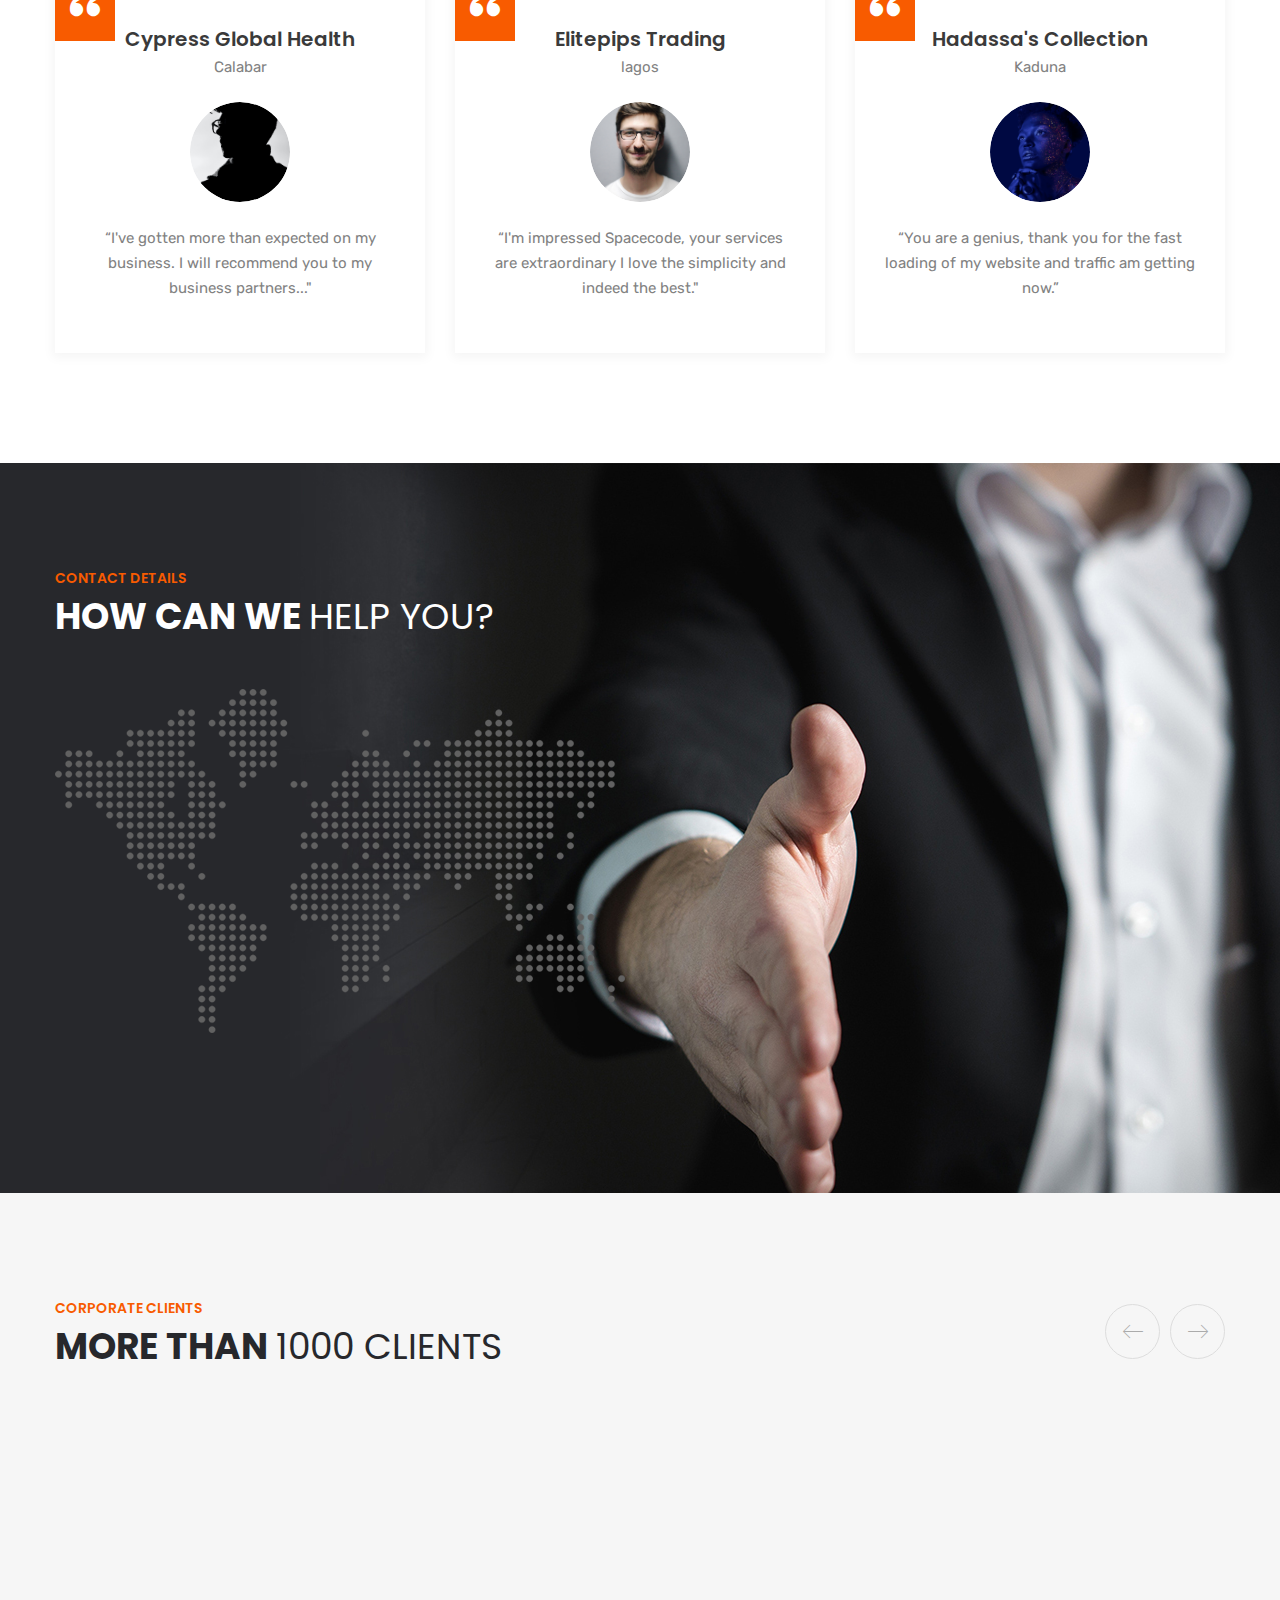
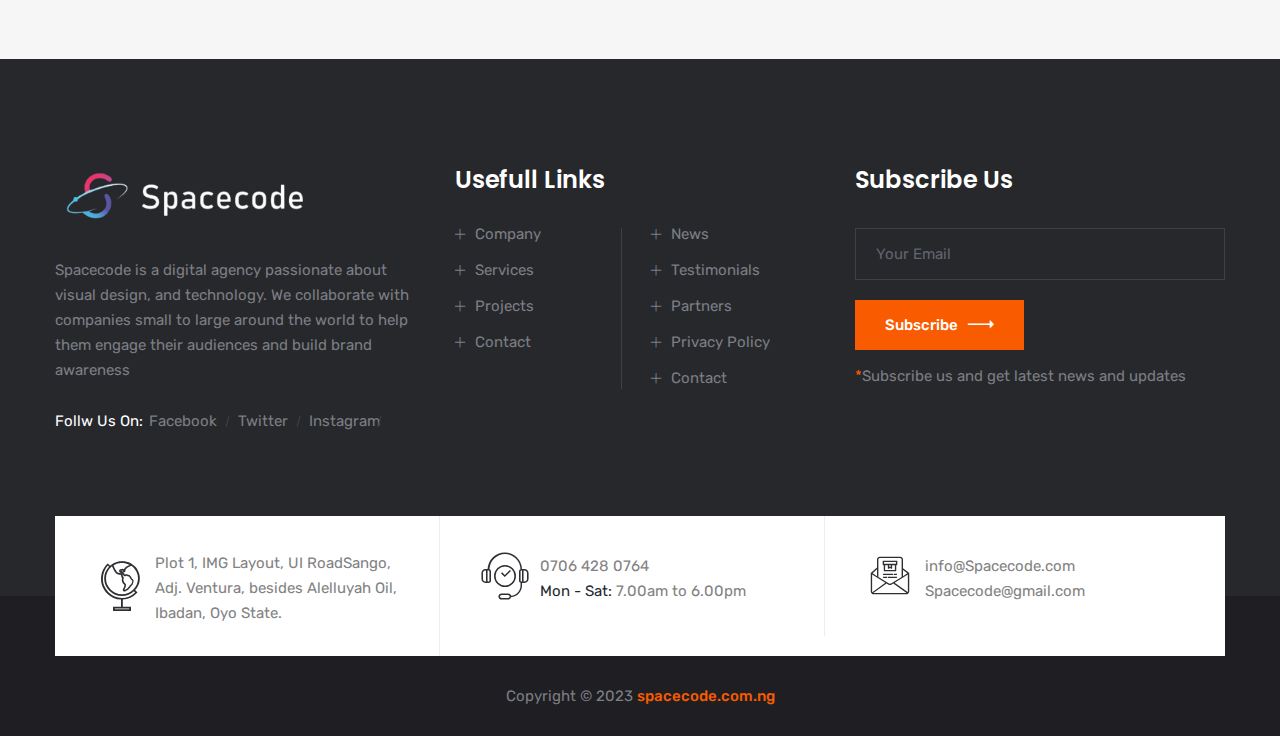
==== commit 5534ab30: "editing done" ====
--- a/index.html
+++ b/index.html
@@ -348,7 +348,7 @@
                             </div>
                             <div class="inner-content">
                                 <div class="text">
-                                    <p>Unik Creative is a digital agency passionate about storytelling, visual design, and technology.
+                                    <p>Spacecode Creative is a digital agency passionate about storytelling, visual design, and technology.
                                          We collaborate with companies small to large around the world to help them engage their audiences and build brand awareness</p>
                                 </div>
                                 <div class="about-carousel-box owl-carousel owl-theme">
@@ -944,7 +944,7 @@
                                         </div>
                                         <div class="location-info">
                                             <h3>Calabar</h3>
-                                            <p>95 Ibb Way <br> Calabar, Nigeria<br> +224 7064280764<br> info@unikcreative.com</p>
+                                            <p>95 Ibb Way <br> Calabar, Nigeria<br> +224 7064280764<br> info@spacecode.com</p>
                                         </div>
                                     </div>
                                     <div class="single-location-box two wow zoomIn" data-wow-delay="300ms" data-wow-duration="1500ms">
@@ -1131,7 +1131,7 @@
                                 <span>Follw Us On:</span>
                                 <ul>
                                     <li><a href="https://www.facebook.com/spacecodetech?mibextid=LQQJ4d">Facebook</a></li>
-                                    <li><a href="https://www.fa-twitter.com/unikcreativezone/">Twitter</a></li>
+                                    <li><a href="https://www.fa-twitter.com/">Twitter</a></li>
                                     <li><a href="https://www.instagram.com/invites/contact/?i=gsrktpwn5jds&utm_content=sx30gs0">Instagram</a></li>
                                 </ul>
                             </div>
@@ -1242,7 +1242,7 @@
             <div class="row">
                 <div class="col-xl-12 col-lg-12 col-md-12 col-sm-12">
                     <div class="copyright-text text-center">
-                        <p class="copyright-text">Copyright © 2023 <a href="www.unikcreativezone.com"> spacecode.com.ng </a> </p></div>
+                        <p class="copyright-text">Copyright © 2023 <a href="www.spacecode.com.ng"> spacecode.com.ng </a> </p></div>
                 </div>
             </div>
         </div>
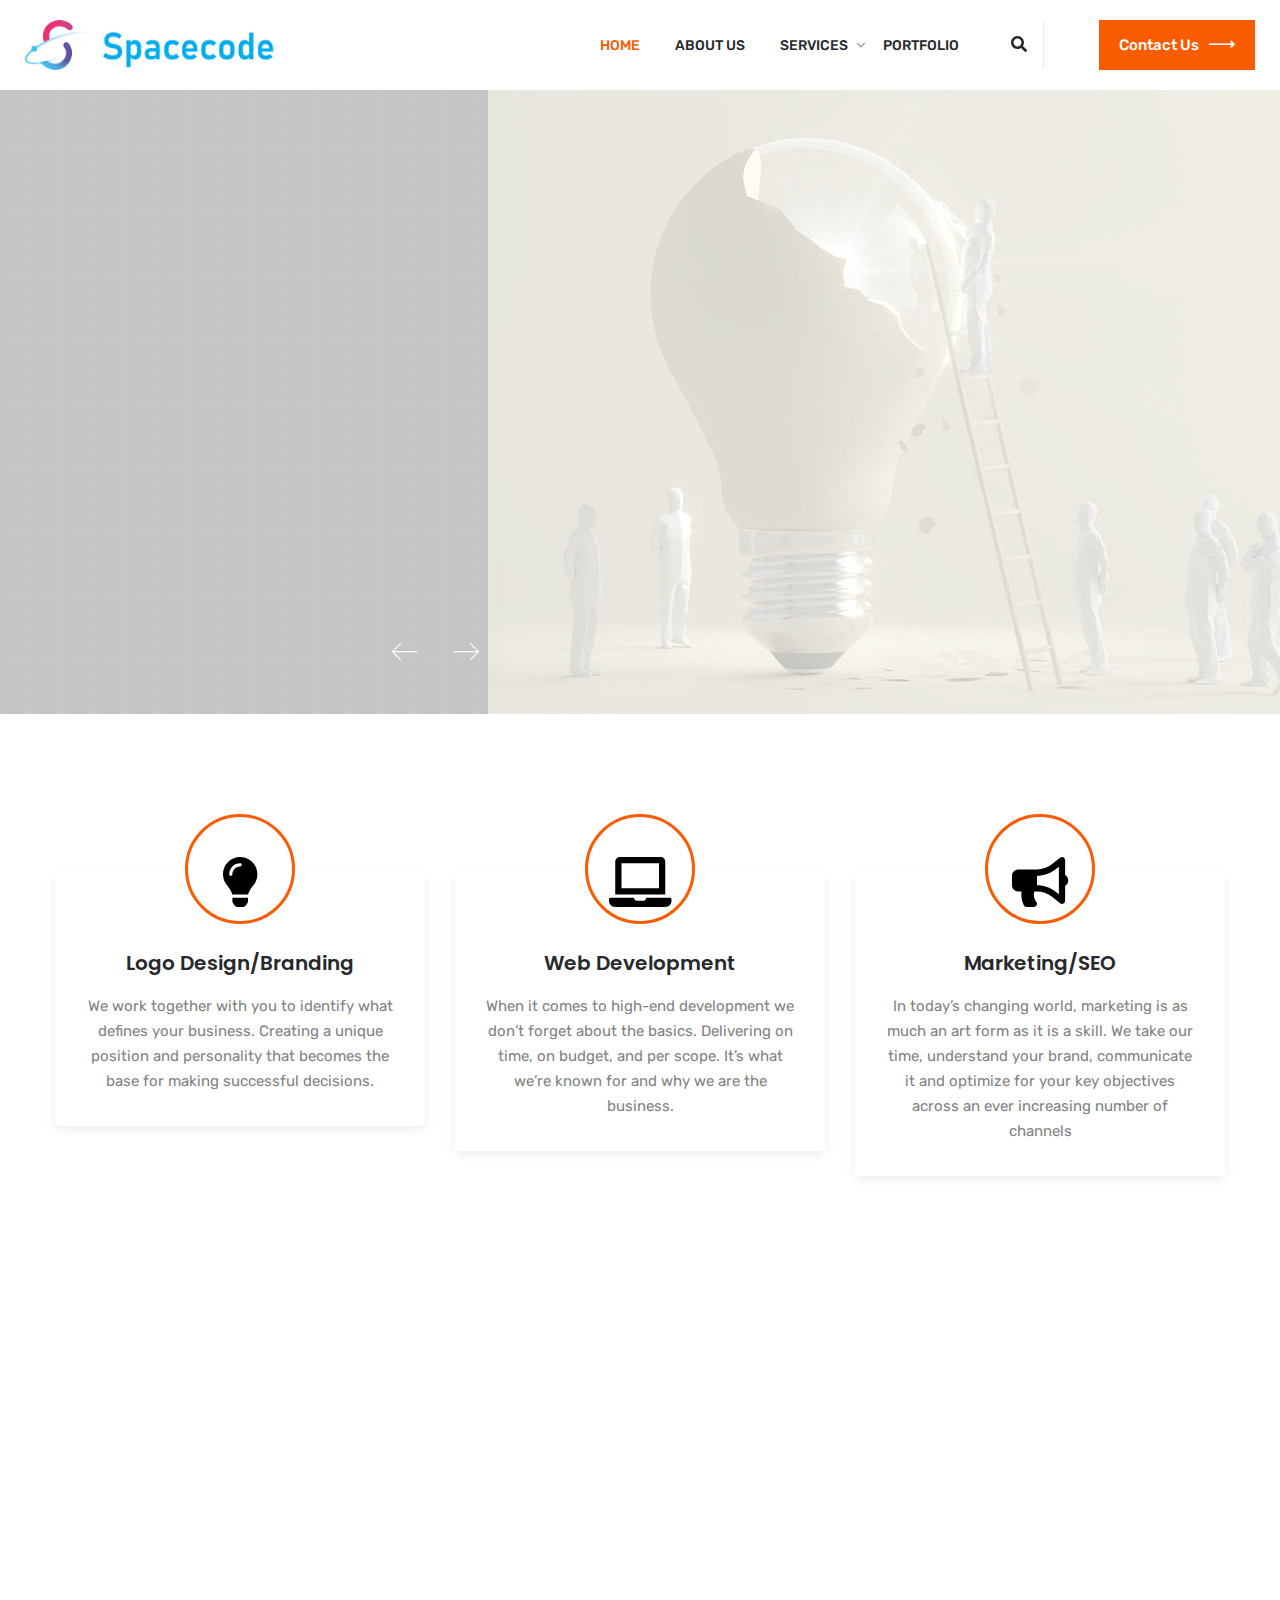
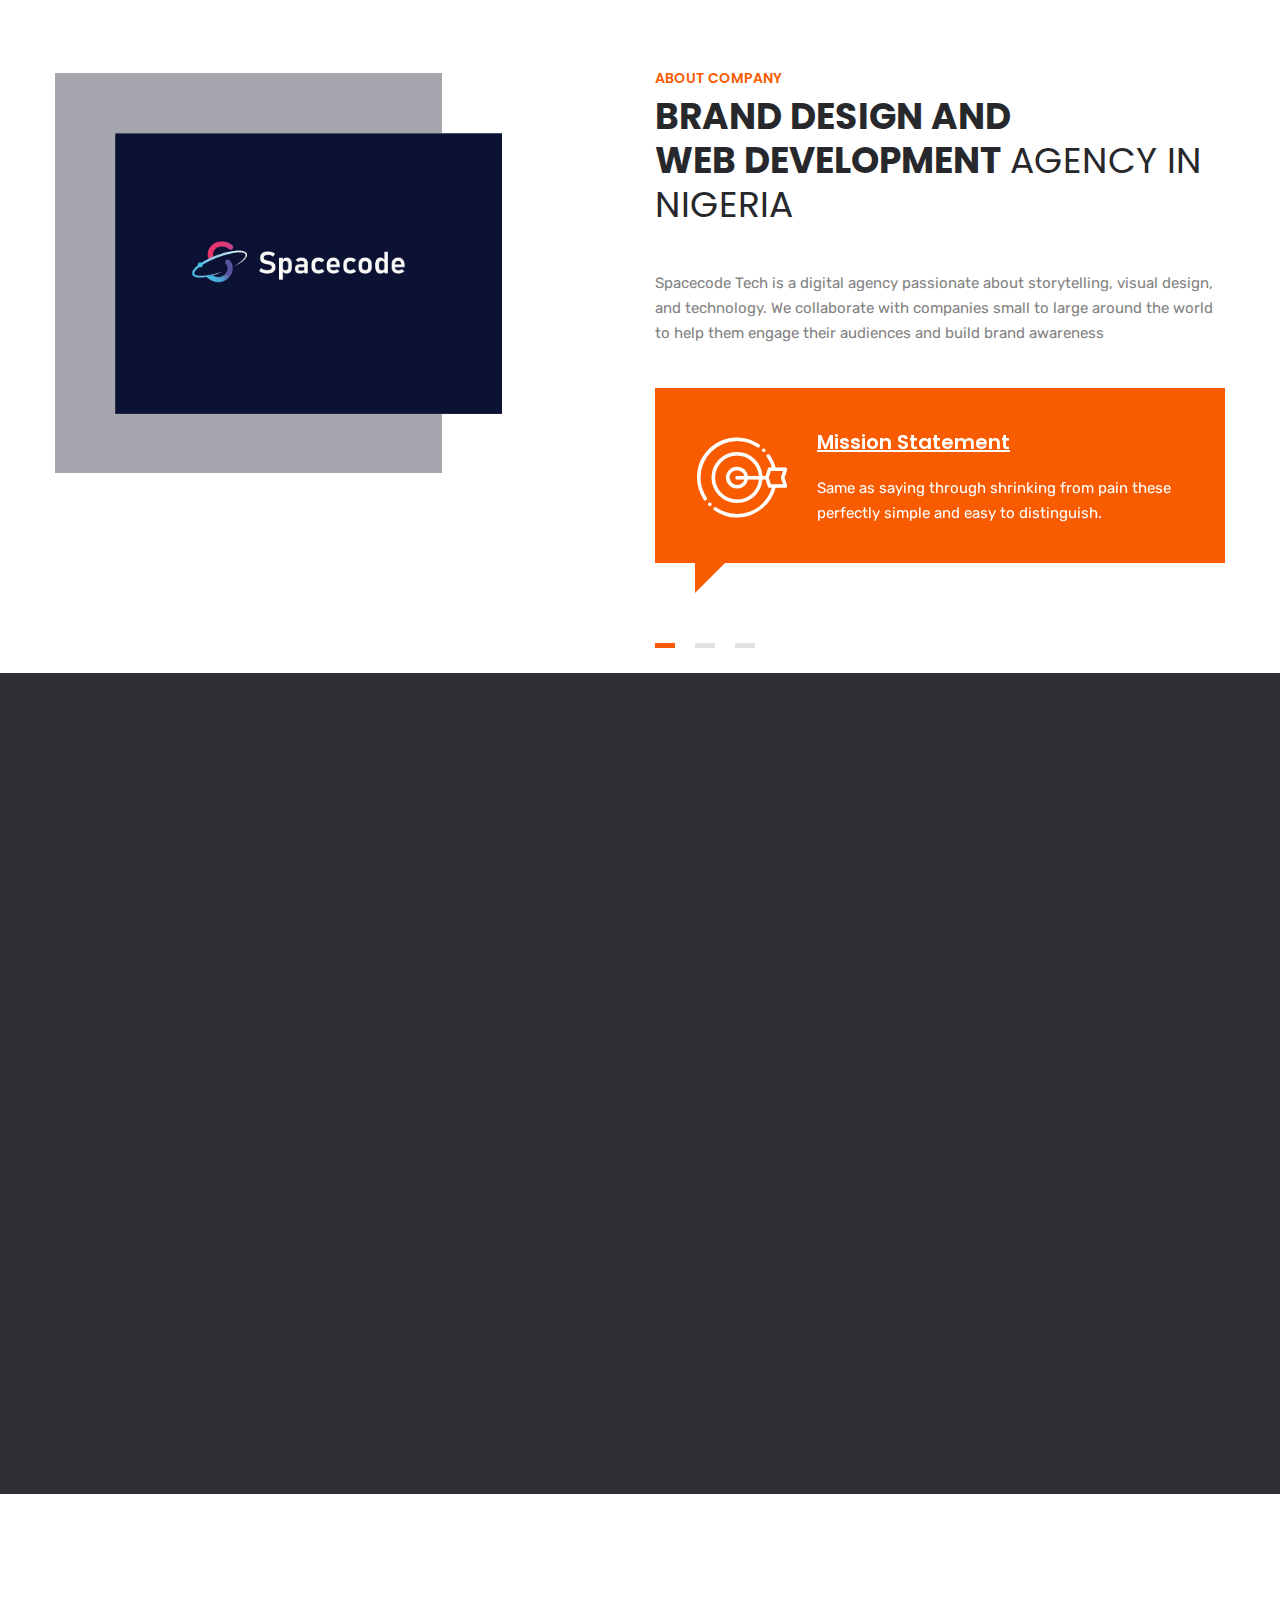
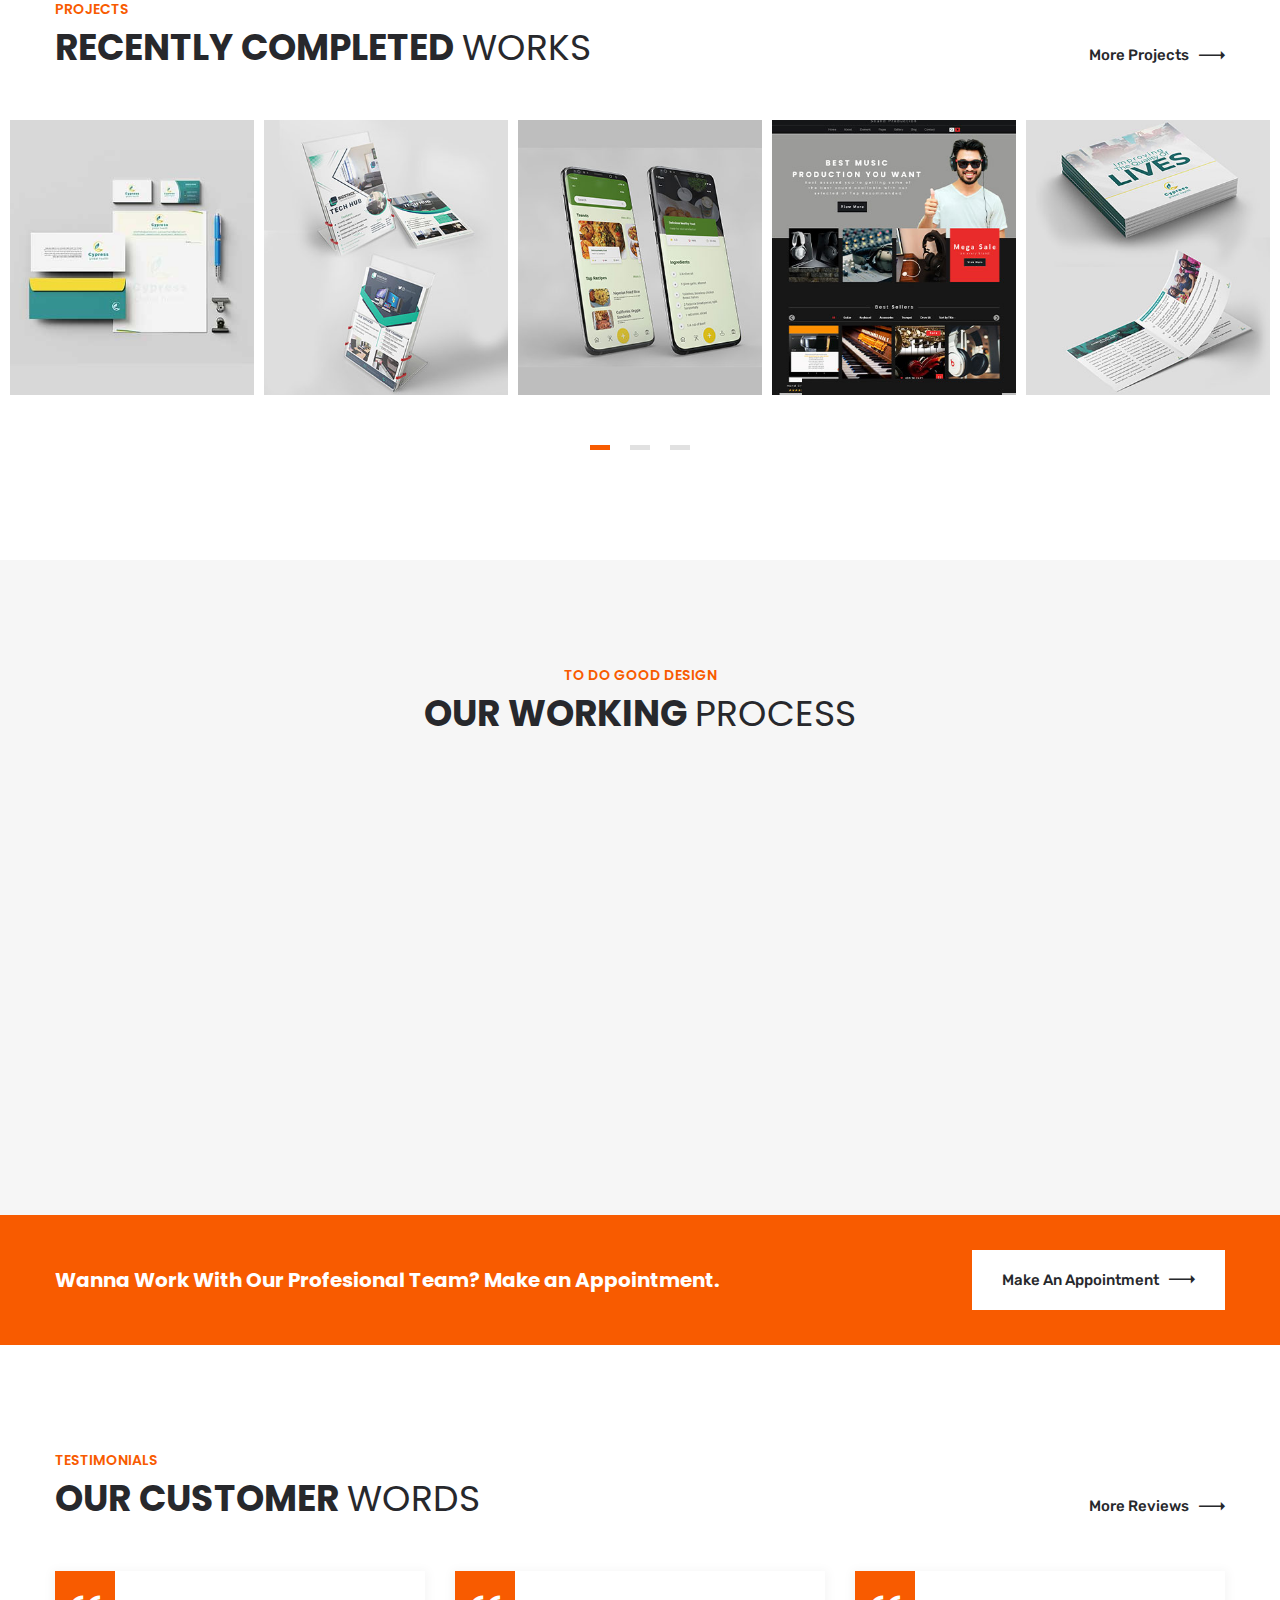
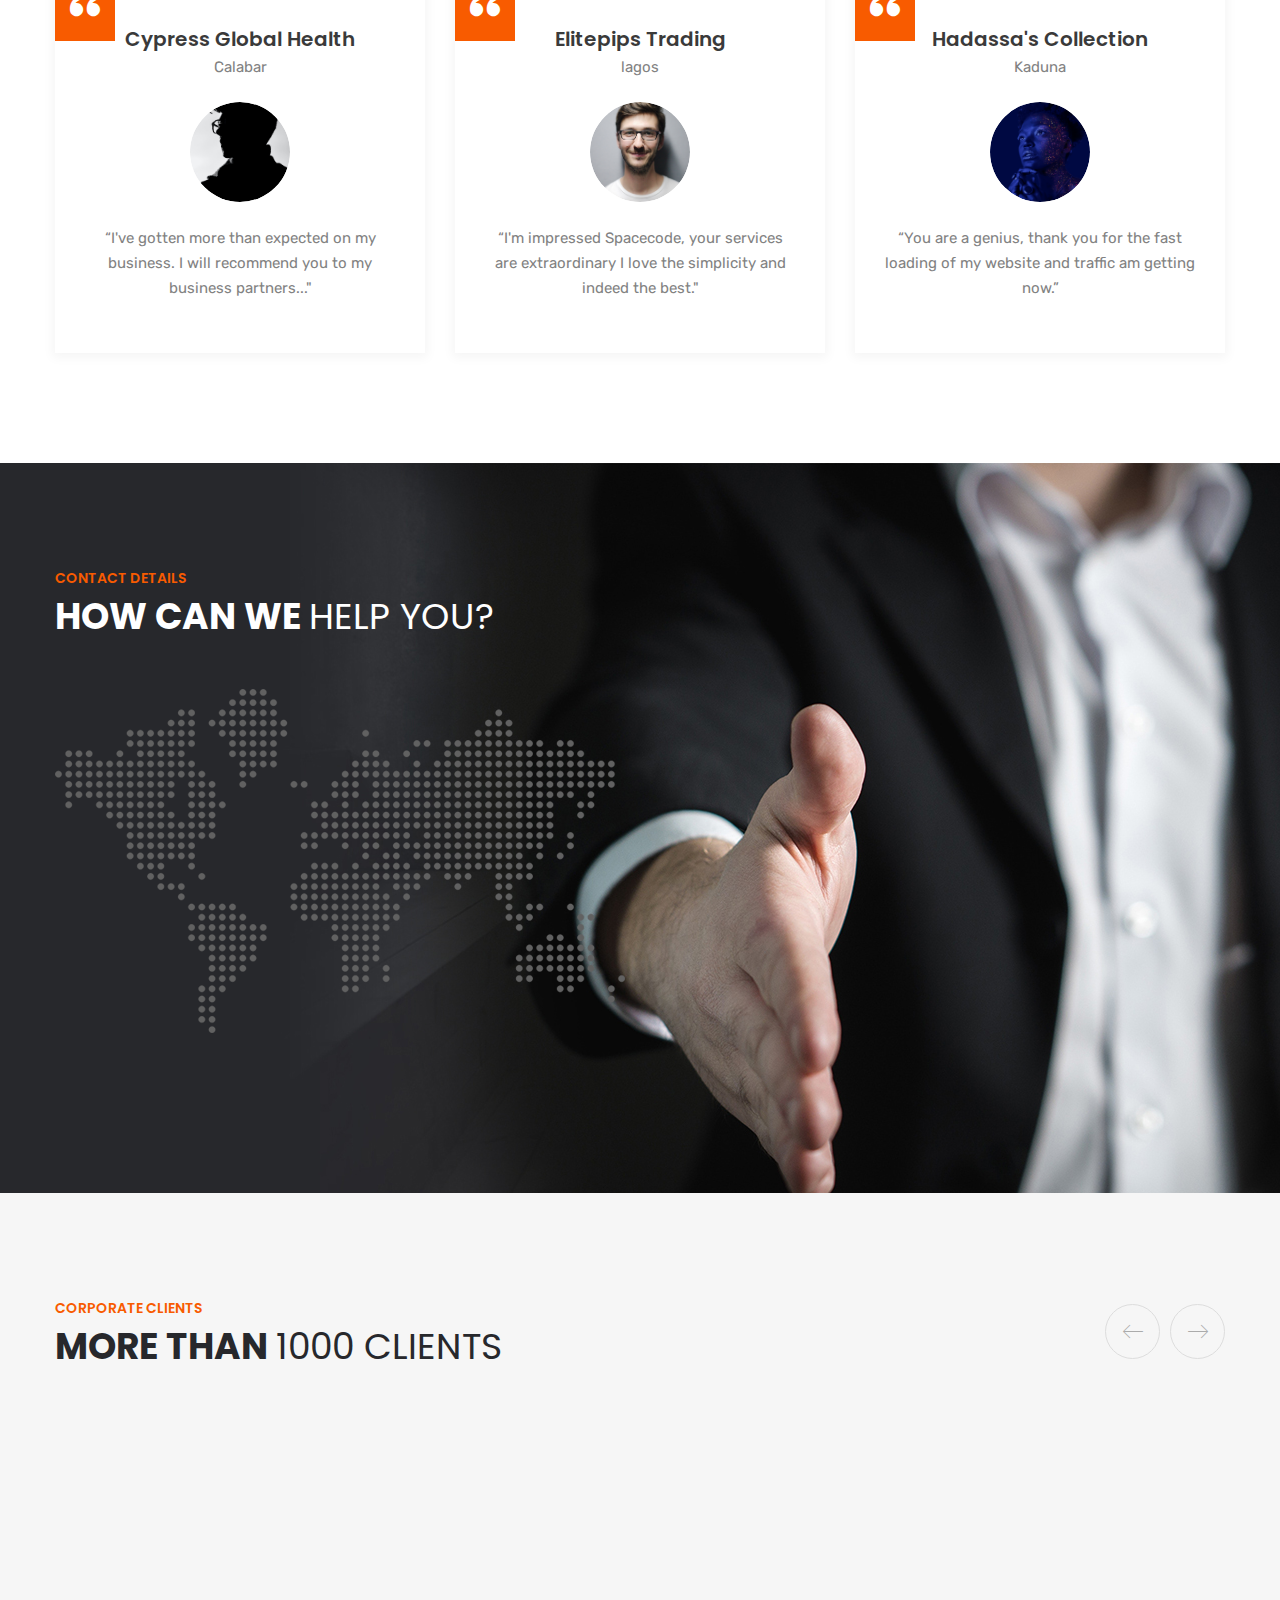
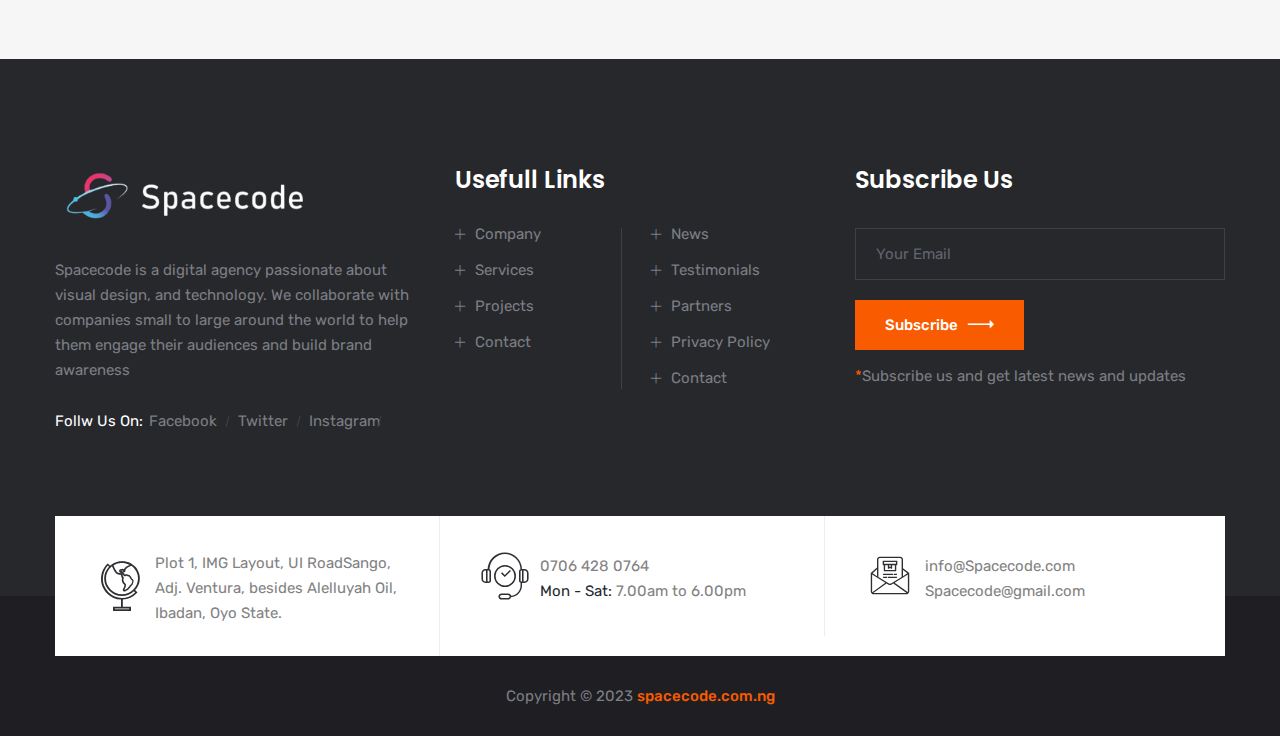
==== commit 7acf59d9: "changes made" ====
--- a/index.html
+++ b/index.html
@@ -348,7 +348,7 @@
                             </div>
                             <div class="inner-content">
                                 <div class="text">
-                                    <p>Spacecode Creative is a digital agency passionate about storytelling, visual design, and technology.
+                                    <p>Spacecode Tech is a digital agency passionate about storytelling, visual design, and technology.
                                          We collaborate with companies small to large around the world to help them engage their audiences and build brand awareness</p>
                                 </div>
                                 <div class="about-carousel-box owl-carousel owl-theme">
--- a/css/style.css
+++ b/css/style.css
@@ -1812,7 +1812,7 @@
     width: 95%;
     height: 25rem;
     /* background: #f6f6f6; */
-    background: #f7dbca;
+    background: #a6a6af;
     padding-top: 60px;
     padding-left: 60px;
     margin-right: 20;
